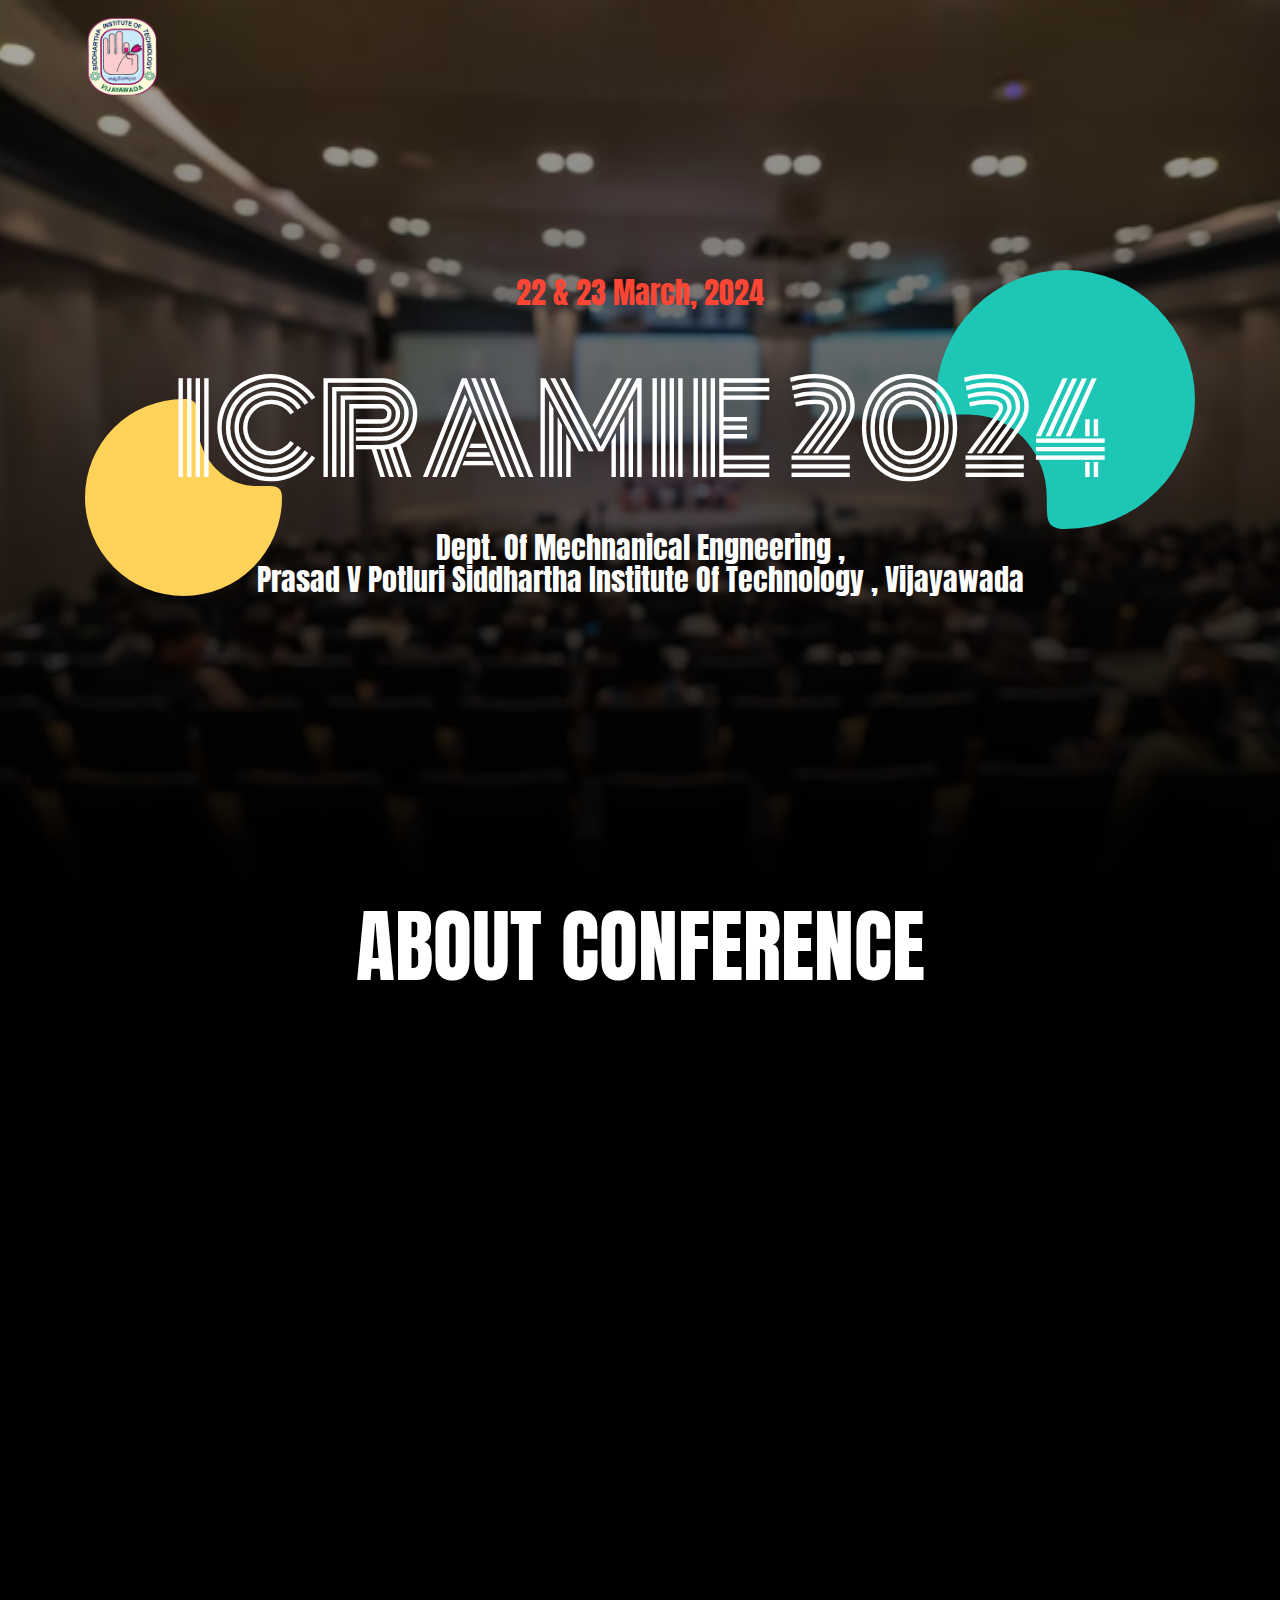
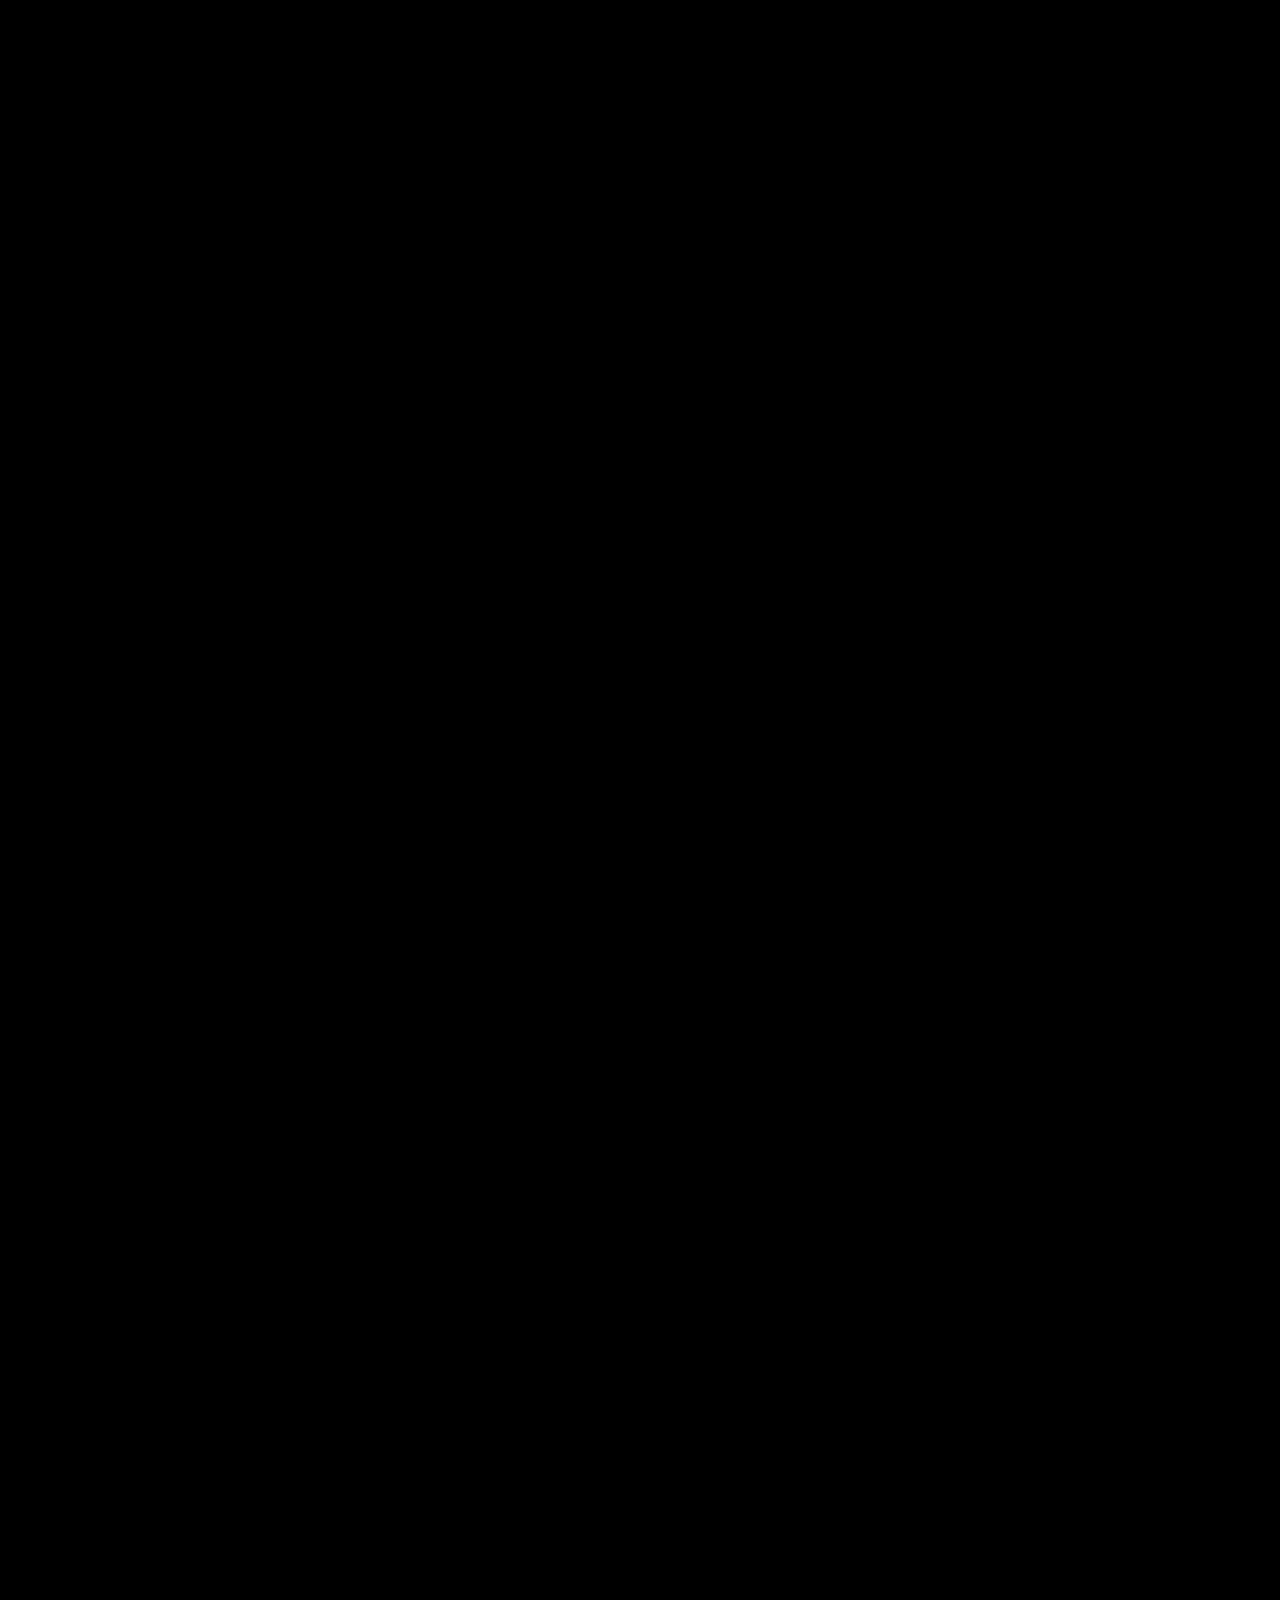
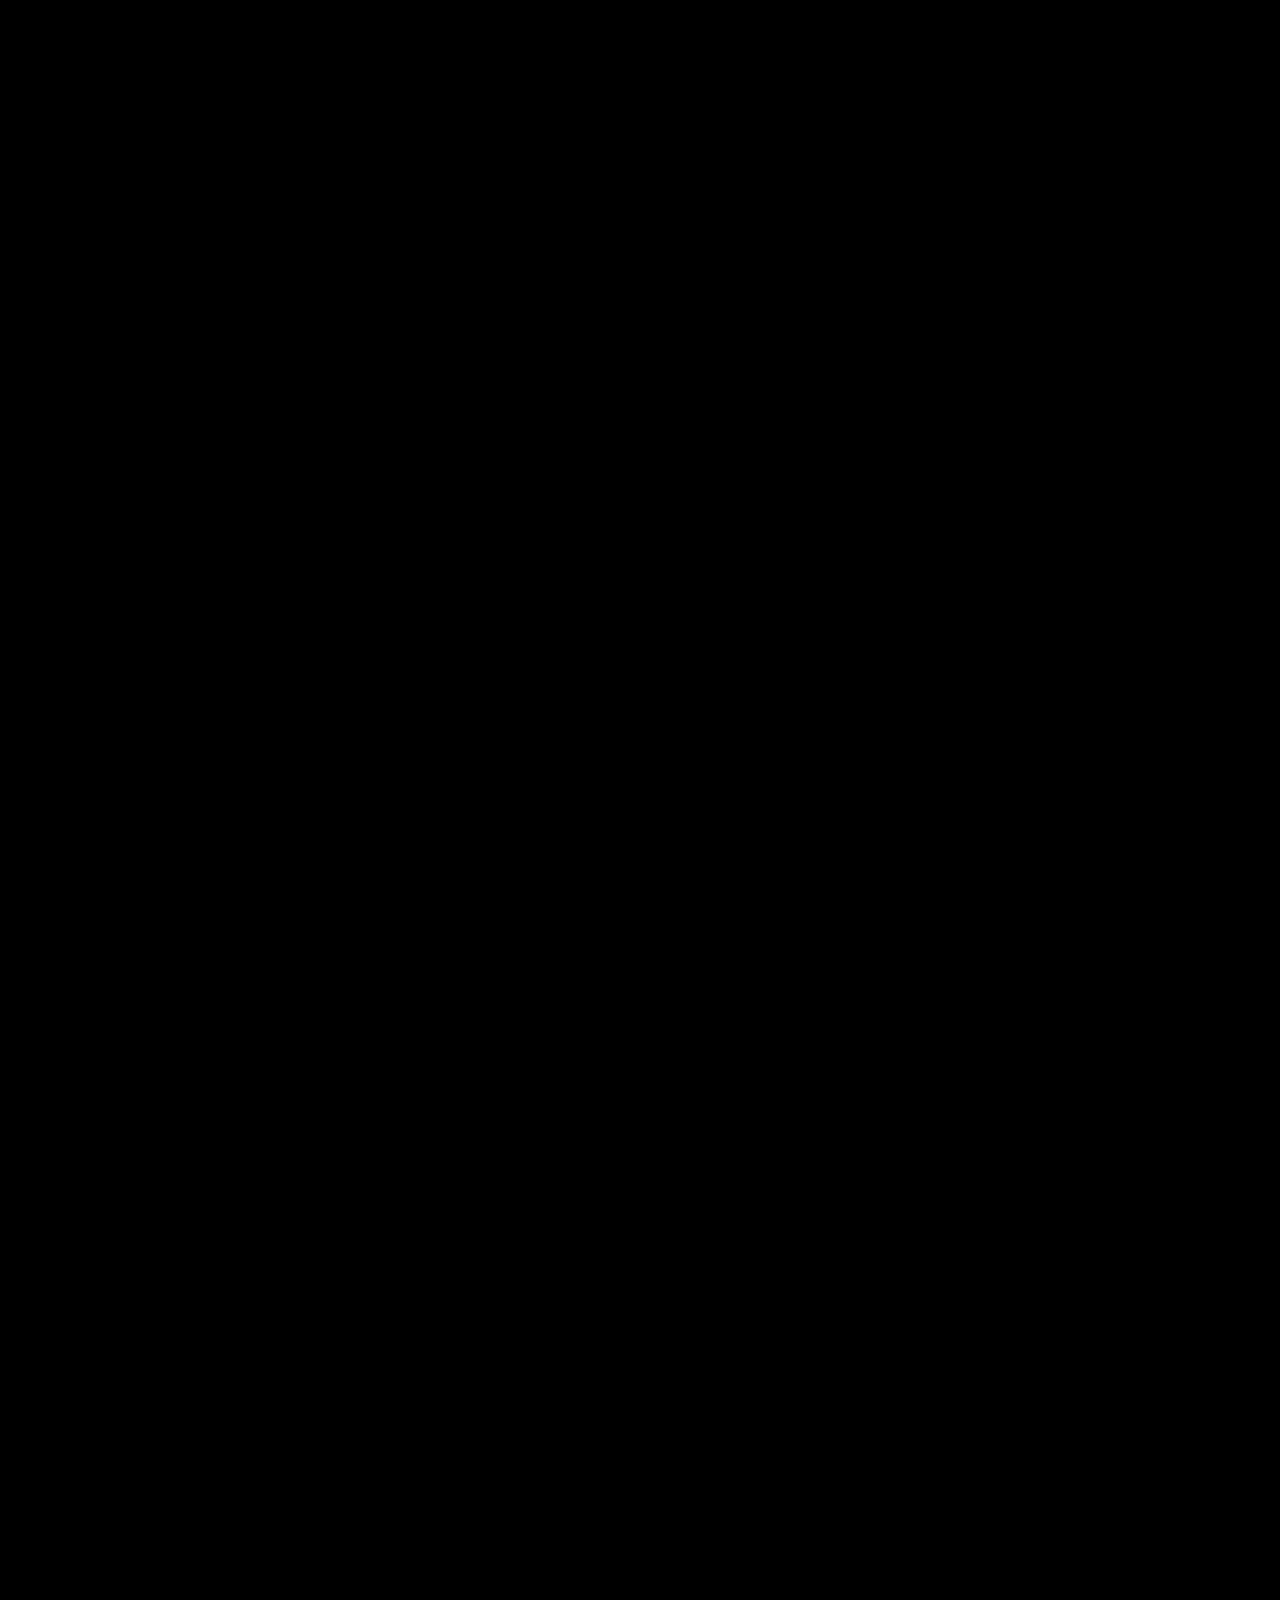
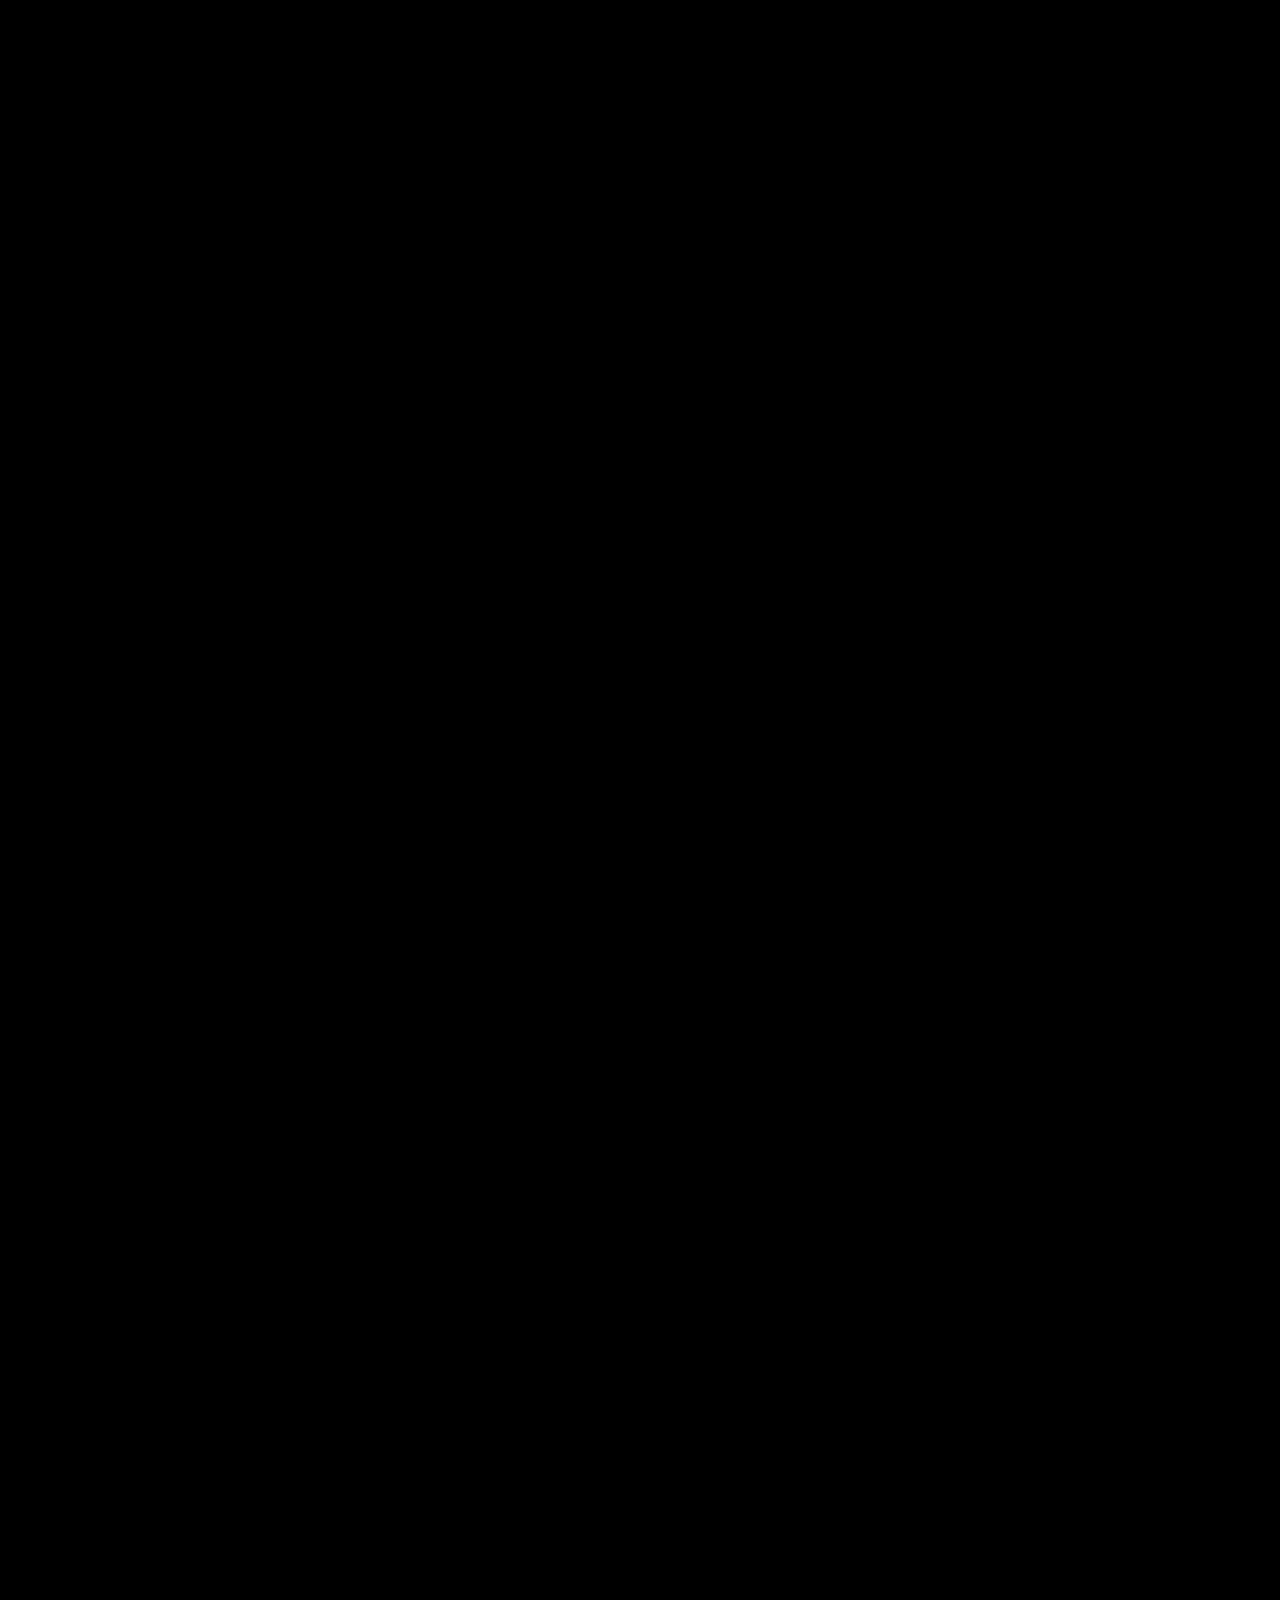
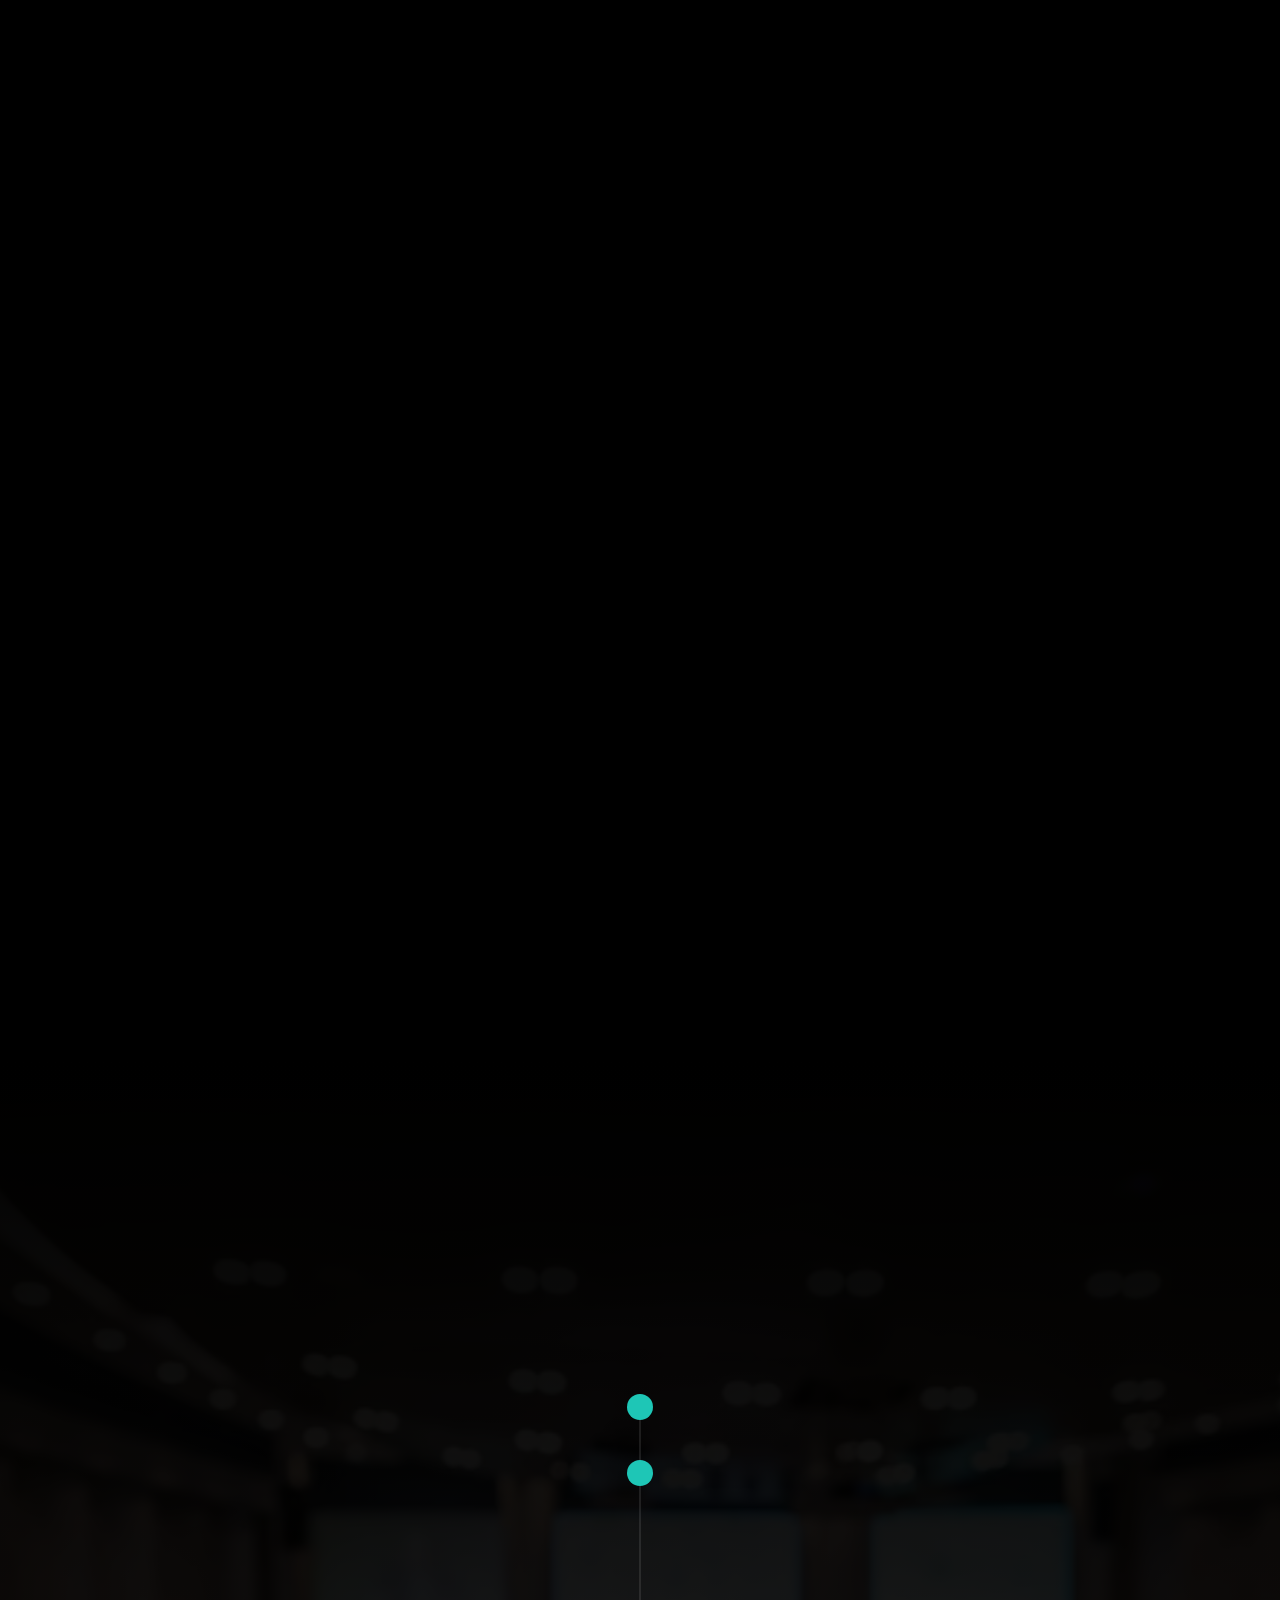
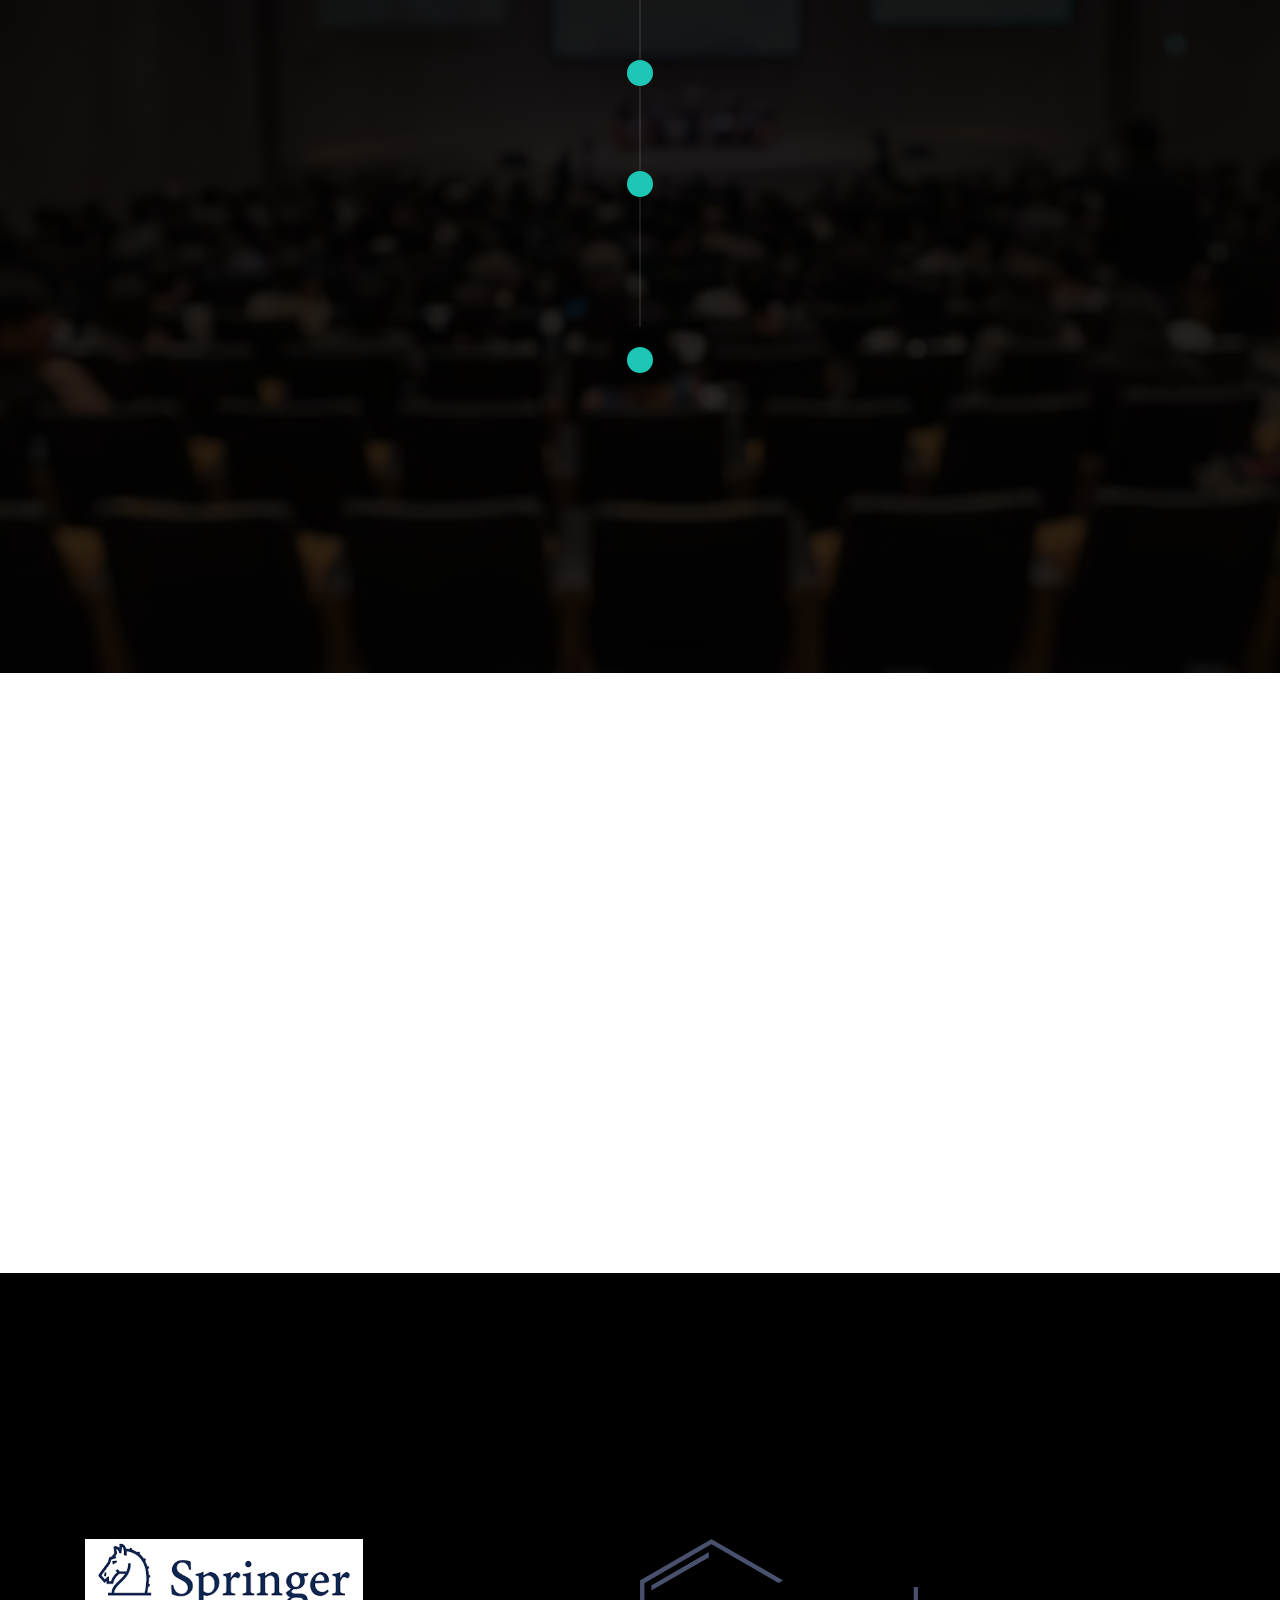
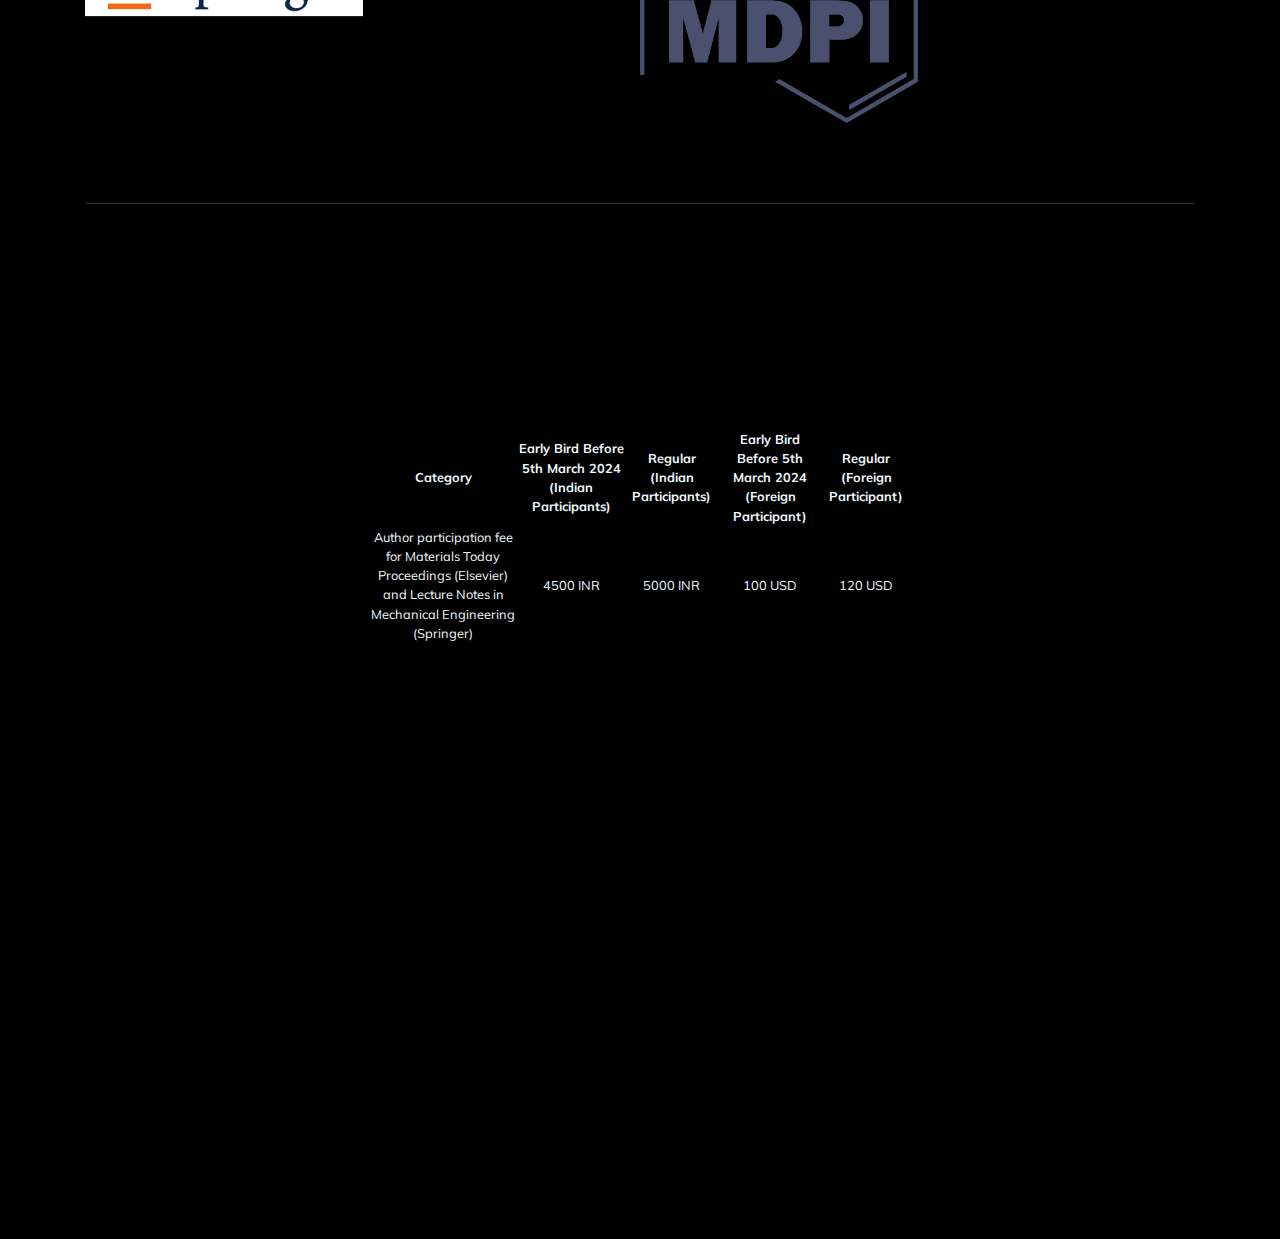
==== index.html @ 66925f03 "Add existing project files to Git" ====
<!doctype html>
<html class="no-js" lang="zxx">

<head>
    <meta charset="utf-8">
    <meta http-equiv="x-ua-compatible" content="ie=edge">
    <title>ICRAMIE - 2024 | PVPSIT</title>
    <meta name="description" content="">
    <meta name="viewport" content="width=device-width, initial-scale=1">

    <!-- <link rel="manifest" href="site.webmanifest"> -->
    <link rel="shortcut icon" type="image/x-icon" href="img/pvp.png">
    <link rel="icon" href="img/pvp.png">
    <!-- Place favicon.ico in the root directory -->

    <!-- CSS here -->
    <link rel="stylesheet" href="css/bootstrap.min.css">
    <link rel="stylesheet" href="css/owl.carousel.min.css">
    <link rel="stylesheet" href="css/magnific-popup.css">
    <link rel="stylesheet" href="css/font-awesome.min.css">
    <link rel="stylesheet" href="css/themify-icons.css">
    <link rel="stylesheet" href="css/gijgo.css">
    <link rel="stylesheet" href="css/nice-select.css">
    <link rel="stylesheet" href="css/animate.css">
    <link rel="stylesheet" href="css/flaticon.css">
    <link rel="stylesheet" href="css/slicknav.css">

    <link rel="stylesheet" href="css/style.css">
    <!-- <link rel="stylesheet" href="css/responsive.css"> -->
</head>

<body>
    <!--[if lte IE 9]>
            <p class="browserupgrade">You are using an <strong>outdated</strong> browser. Please <a href="https://browsehappy.com/">upgrade your browser</a> to improve your experience and security.</p>
        <![endif]-->

    <!-- header-start -->
    <header>
        <div class="header-area ">
            <div id="sticky-header" class="main-header-area">
                <div class="container">
                    <div class="header_bottom_border">
                        <div class="row align-items-center">
                            <div class="col-xl-3 col-lg-3">
                                <div class="logo">
                                    <a href="index.html">
                                        <img src="img/pvp.png" alt="" height="100px">
                                    </a>
                                </div>
                            </div>
                            <div class="col-xl-6 col-lg-6">
                                <div class="main-menu  d-none d-lg-block">
                                    <nav>
                                        <!-- <ul id="navigation">
                                            <li><a href="index.html">home</a></li>
                                            <li><a href=".performar_area">Committee</a></li>

                                            <li><a href="#">pages <i class="ti-angle-down"></i></a>
                                                <ul class="submenu">
                                                    <li><a href="about.html">about</a></li>
                                                    <li><a href="Program.html">Program</a></li>
                                                    <li><a href="Venue.html">Venue</a></li>
                                                    <li><a href="elements.html">elements</a></li>
                                                </ul>
                                            </li>
                                            <li><a href="#">blog <i class="ti-angle-down"></i></a>
                                                <ul class="submenu">
                                                    <li><a href="blog.html">blog</a></li>
                                                    <li><a href="single-blog.html">single-blog</a></li>
                                                </ul>
                                            </li>
                                            <li><a href="contact.html">Contact</a></li>
                                        </ul> -->
                                    </nav>
                                </div>
                            </div>
                            <!-- <div class="col-xl-3 col-lg-3 d-none d-lg-block">
                                <div class="buy_tkt">
                                    <div class="book_btn d-none d-lg-block">
                                        <a href="#" style="border-radius: 20px;">Buy Tickets</a>
                                    </div>
                                </div>
                            </div> -->
                            <div class="col-12">
                                <div class="mobile_menu d-block d-lg-none"></div>
                            </div>
                        </div>
                    </div>

                </div>
            </div>
        </div>
    </header>
    <!-- header-end -->

    <!-- slider_area_start -->
    <div class="slider_area">
        <div class="single_slider  d-flex align-items-center slider_bg_1 overlay">
            <div class="container">
                <div class="row align-items-center justify-content-center">
                    <div class="col-xl-12">
                        <div class="slider_text text-center">
                            <div class="shape_1 wow fadeInUp" data-wow-duration="1s" data-wow-delay=".2s">
                                <img src="img/shape/shape_1.svg" alt="">
                            </div>
                            <div class="shape_2 wow fadeInDown" data-wow-duration="1s" data-wow-delay=".2s">
                                <img src="img/shape/shape_2.svg" alt="">
                            </div>
                            <span class="wow fadeInLeft" data-wow-duration="1s" data-wow-delay=".3s">22 & 23 March,
                                2024</span>
                            <h3 class="wow fadeInLeft" data-wow-duration="1s" data-wow-delay=".4s">ICRAMIE 2024</h3>
                            <p class="wow fadeInLeft" data-wow-duration="1s" data-wow-delay=".5s">Dept. Of Mechnanical Engneering , <br>
                                Prasad V Potluri
                                Siddhartha Institute Of Technology , Vijayawada
                            </p>
                        </div>
                    </div>
                </div>
            </div>
        </div>
    </div>
    <!-- slider_area_end -->
    <div class="about_area black_bg">
        <div class="container">
            <div class="row justify-content-center">
                <div class="col-lg-16"><small>
                        <div class="section_title text-center mb-80">
                            <h3 class="wow fadeInRight" data-wow-duration="1s" data-wow-delay=".3s">ABOUT CONFERENCE
                            </h3>
                            <p class="wow fadeInRight" data-wow-duration="1s" data-wow-delay=".4s"><small>ICRAMIE-2024
                                    is the second International Conference on Recent Advances in Mechanical and
                                    Industrial Engineering. The aim is to provide a platform for academics, researchers,
                                    scientists, practicing engineers, industry experts, research scholars, and students
                                    to explore the latest advancements in the fields of Mechanical and Industrial
                                    Engineering.

                                </small> </p>
                        </div>
                </div>
            </div>
            <div class="row align-items-center">
                <div class="col-lg-7 col-md-6">
                    <div class="about_thumb">
                        <div class="shap_3  wow fadeInLeft" data-wow-duration="1s" data-wow-delay=".4s">
                            <img src="img/shape/shape_3.svg" alt="">
                        </div>
                        <div class="thumb_inner  wow fadeInUp" data-wow-duration="1s" data-wow-delay=".3s">
                            <img src="img/WhatsApp Image 2023-12-03 at 12.28.48.jpeg" alt="">
                        </div>
                    </div>
                    <br><br>
                    <div class="about_thumb">
                        <div class="shap_3  wow fadeInLeft" data-wow-duration="1s" data-wow-delay=".4s">
                            <img src="img/shape/shape_3.svg" alt="">
                        </div>
                        <div class="thumb_inner  wow fadeInUp" data-wow-duration="1s" data-wow-delay=".3s">
                            <img src="img/WhatsApp Image 2023-12-03 at 12.30.10.jpeg" alt="">
                        </div>
                    </div>
                </div>
                <div class="col-lg-5 col-md-6">
                    <div class="about_info pl-68">
                        <h4 class=" wow fadeInLeft" data-wow-duration="1s" data-wow-delay=".5s">Manufacturing and
                            Production Engineering</h4>
                        <p class=" wow fadeInLeft" data-wow-duration="1s" data-wow-delay=".6s"><small>This theme will
                                focus on the latest developments in manufacturing processes, such as additive
                                manufacturing, and production engineering, such as lean manufacturing and Industry 4.0.
                        </p></small>
                        <h4 class=" wow fadeInLeft" data-wow-duration="1s" data-wow-delay=".5s">Machine Design:</h4>
                        <p class=" wow fadeInLeft" data-wow-duration="1s" data-wow-delay=".6s"><small>This theme will
                                cover the design of new machines and mechanisms, as well as the analysis and
                                optimization of existing machines. </p></small>
                        <h4 class=" wow fadeInLeft" data-wow-duration="1s" data-wow-delay=".5s">Fluid/Thermal
                            Engineering:</h4>
                        <p class=" wow fadeInLeft" data-wow-duration="1s" data-wow-delay=".6s"><small>This theme will
                                focus on the latest developments in fluid mechanics, heat transfer, and thermodynamics.
                        </p></small>
                        <h4 class=" wow fadeInLeft" data-wow-duration="1s" data-wow-delay=".5s">Materials Science:</h4>
                        <p class=" wow fadeInLeft" data-wow-duration="1s" data-wow-delay=".6s"><small>This theme will
                                cover the latest developments in materials science, such as nanomaterials and composite
                                materials.</p></small>
                        <h4 class=" wow fadeInLeft" data-wow-duration="1s" data-wow-delay=".5s">Industrial Engineering:
                        </h4>
                        <p class=" wow fadeInLeft" data-wow-duration="1s" data-wow-delay=".6s"><small>This theme will
                                focus on the latest developments in industrial engineering, such as ergonomics and
                                supply chain management.</p></small>
                        <!-- <a href="#" class="boxed-btn3  wow fadeInLeft" data-wow-duration="1s" data-wow-delay=".7s">Buy
                            Tickets</a> -->
                    </div>
                </div>
            </div>
        </div>
    </div>
    <!-- about_area_end  -->

    <!-- performar_area_start  -->
    <div class="performar_area black_bg">
        <div class="container">
            <div class="row">
                <div class="col-lg-12">
                    <div class="section_title mb-80 text-center">
                        <h3 class="wow fadeInRight" data-wow-duration="1s" data-wow-delay=".3s">INTERNATIONAL ADVISORY
                            COMMITTEE </h3>
                    </div>
                </div>
            </div>
            <div class="row justify-content-center">
                <div class="col-lg-8">
                    <div class="row">
                        <div class="col-lg-6 col-md-6">
                            <div class="single_performer wow fadeInUp" data-wow-duration="1s" data-wow-delay=".3s">
                                <div data-tilt class="thumb">
                                    <img src="img/performer/9.jpeg" alt="">
                                </div>
                                <div class="performer_heading">
                                    <h4>Dr. RAMESH T. SUBRAMANIAM</h4>
                                    <span>Senior Professor, Department of Physics, Faculty of Science, Universiti
                                        Malaya,
                                        50603 Kuala Lumpur, Malaysia </span>
                                </div>
                            </div>
                        </div>
                        <div class="col-lg-6 col-md-6">
                            <div class="single_performer wow fadeInUp" data-wow-duration="1s" data-wow-delay=".4s">
                                <div data-tilt class="thumb">
                                    <img src="img/performer/8.jpg" alt="">
                                </div>
                                <div class="performer_heading">
                                    <h4>Dr. ASWANI KUMAR BANDARU</h4>
                                    <span>Marie Skłodowska Curie Fellow,
                                        Bernal Institute, School of Engineering,
                                        University of Limerick,
                                        Ireland</span>
                                </div>
                            </div>
                        </div>
                        <div class="col-lg-4 col-md-4">
                            <div class="single_performer wow fadeInUp" data-wow-duration="1s" data-wow-delay=".5s">
                                <!-- <div data-tilt class="thumb">
                                    <img src="img/performer/3.png" alt="">
                                </div> -->
                                <div class="performer_heading">
                                    <h4>Dr. Christina Georgontoupolou</h4>
                                    <span>Faculty of Mechanical Engineering, EDICT, Bahrain Polytechnic,
                                        PO Box 33349, Isa Town
                                        Kingdom of Bahrain
                                        </span>
                                </div>
                            </div>
                        </div>
                        <div class="col-lg-4 col-md-4">
                            <div class="single_performer wow fadeInUp" data-wow-duration="1s" data-wow-delay=".6s">
                                <!-- <div data-tilt class="thumb">
                                    <img src="img/performer/4.png" alt="">
                                </div> -->
                                <div class="performer_heading">
                                    <h4>Dr.Ahmed Abdelrhman</h4>
                                    <span>Faculty of Mechanical Engineering, EDICT, Bahrain Polytechnic,
                                        PO Box 33349, Isa Town
                                        Kingdom of Bahrain
                                        </span>
                                </div>
                            </div>
                        </div>
                        <div class="col-lg-4 col-md-4">
                            <div class="single_performer wow fadeInUp" data-wow-duration="1s" data-wow-delay=".6s">
                                <!-- <div data-tilt class="thumb">
                                    <img src="img/performer/4.png" alt="">
                                </div> -->
                                <div class="performer_heading">
                                    <h4>Dr. Dimitrios Mathioulakis</h4>
                                    <span>Faculty of Mechanical Engineering, EDICT, Bahrain Polytechnic,
                                        PO Box 33349, Isa Town
                                        Kingdom of Bahrain
                                        </span>
                                </div>
                            </div>
                        </div>
                        <div class="col-lg-4 col-md-4">
                            <div class="single_performer wow fadeInUp" data-wow-duration="1s" data-wow-delay=".6s">
                                <!-- <div data-tilt class="thumb">
                                    <img src="img/performer/4.png" alt="">
                                </div> -->
                                <div class="performer_heading">
                                    <h4>Dr. Wajid Khan</h4>
                                    <span>Faculty of Mechanical Engineering, EDICT, Bahrain Polytechnic,
                                        PO Box 33349, Isa Town
                                        </span>
                                </div>
                            </div>
                        </div>
                        <div class="col-lg-4 col-md-4">
                            <div class="single_performer wow fadeInUp" data-wow-duration="1s" data-wow-delay=".6s">
                                <!-- <div data-tilt class="thumb">
                                    <img src="img/performer/4.png" alt="">
                                </div> -->
                                <div class="performer_heading">
                                    <h4>Dr.Subramanian Chitambaram</h4>
                                    <span>Faculty of Mechanical Engineering,
                                        School of Engineering,
                                        EDICT, Bahrain Polytechnic
                                        Kingdom of Bahrain
                                       </span>
                                </div>
                            </div>
                        </div>
                        <div class="col-lg-4 col-md-4">
                            <div class="single_performer wow fadeInUp" data-wow-duration="1s" data-wow-delay=".6s">
                                <!-- <div data-tilt class="thumb">
                                    <img src="img/performer/4.png" alt="">
                                </div> -->
                                <div class="performer_heading">
                                    <h4>Dr. Lakshmi Narayana Gollapudi</h4>
                                    <span>Faculty of Mechanical Engineering,
                                        School of Engineering,
                                        EDICT, Bahrain Polytechnic
                                        Kingdom of Bahrain
                                        </span>
                                </div>
                            </div>
                        </div>
                        <div class="col-lg-12">
                            <div class="section_title mb-80 text-center">
                                <h3 class="wow fadeInRight" data-wow-duration="1s" data-wow-delay=".3s">NATIONAL
                                    ADVISORY COMMITTEE </h3>
                            </div>
                        </div>
                        <div class="col-lg-4 col-md-4">
                            <div class="single_performer wow fadeInUp" data-wow-duration="1s" data-wow-delay=".6s">
                                <div data-tilt class="thumb">
                                    <img src="img/performer/6.jpg" alt="">
                                </div>
                                <div class="performer_heading">
                                    <h4>Dr. V.RAJ KUMAR</h4>
                                    <span>Scientist
                                        Defence Research and Development Lab
                                        DRDO, Ministry of Defence
                                        Govt.of India/span>
                                </div>
                            </div>
                        </div>
                        <div class="col-lg-4 col-md-4">
                            <div class="single_performer wow fadeInUp" data-wow-duration="1s" data-wow-delay=".6s">
                                <div data-tilt class="thumb">
                                    <img src="img/performer/7.jpg" alt="">
                                </div>
                                <div class="performer_heading">
                                    <h4>Dr. VENU GOPAL. A</h4>
                                    <span>Professor (HAG)
                                        Department of Mechanical Engineering
                                        National Institute of Technology, Warangal</span>
                                </div>
                            </div>
                        </div>
                        <div class="col-lg-4 col-md-4">
                            <div class="single_performer wow fadeInUp" data-wow-duration="1s" data-wow-delay=".6s">
                                <div data-tilt class="thumb">
                                    <img src="img/performer/3.jpg" alt="">
                                </div>
                                <div class="performer_heading">
                                    <h4>Dr. PUTTI SRINIVASA RAO</h4>
                                    <span>Professor, Mechanical Engineering Department, Andhra university Andhra
                                        University Andhra University</span>
                                </div>
                            </div>
                        </div>
                        <div class="col-lg-4 col-md-4">
                            <div class="single_performer wow fadeInUp" data-wow-duration="1s" data-wow-delay=".6s">
                                <div data-tilt class="thumb">
                                    <img src="img/performer/2.jpg" alt="">
                                </div>
                                <div class="performer_heading">
                                    <h4>Dr. V.PANDU RANGA</h4>
                                    <span>Professor
                                        School Of Mechanical Sciences,
                                        Iit Bhubaneswar</span>
                                </div>
                            </div>
                        </div>
                        <div class="col-lg-4 col-md-4">
                            <div class="single_performer wow fadeInUp" data-wow-duration="1s" data-wow-delay=".6s">
                                <div data-tilt class="thumb">
                                    <img src="img/performer/1.jpg" alt="">
                                </div>
                                <div class="performer_heading">
                                    <h4>Dr. GUJJALA RAGHAVENDRA</h4>
                                    <span>Assistant Professor
                                        National Institute of Technology, Warangal</span>
                                </div>
                            </div>
                        </div>
                        <div class="col-lg-4 col-md-4">
                            <div class="single_performer wow fadeInUp" data-wow-duration="1s" data-wow-delay=".6s">
                                <div data-tilt class="thumb">
                                    <img src="img/performer/4.jpg" alt="">
                                </div>
                                <div class="performer_heading">
                                    <h4>Dr.G.Raja Vamsi</h4>
                                    <span>Deputy General Manager,
                                        R&D, Jyoti Ltd.
                                        </span>
                                </div>
                            </div>
                        </div>
                        <div class="col-lg-4 col-md-4">
                            <div class="single_performer wow fadeInUp" data-wow-duration="1s" data-wow-delay=".6s">
                                <div data-tilt class="thumb">
                                    <img src="img/performer/5.jpg" alt="">
                                </div>
                                <div class="performer_heading">
                                    <h4>Dr. Santhosh Gosh</h4>
                                    <span>Deputy General Manager,
                                        Kirloskar Brothers Limited,
                                        </span>
                                </div>
                            </div>
                        </div>
                    </div>
                </div>
            </div>
        </div>
    </div>
    <!-- performar_area_end  -->
    <div class="performar_area black_bg">
        <div class="container">
            <div class="row">
                <div class="col-lg-12">
                    <div class="section_title mb-80 text-center">
                        <h3 class="wow fadeInRight" data-wow-duration="1s" data-wow-delay=".3s">ORGANIZING COMMITTEE
                        </h3>
                        <br>
                        <div>
                            <h4 class="wow fadeInRight" data-wow-duration="1s" data-wow-delay=".3s ">Chief Patron(s)
                            </h4>
                            <ul class="wow fadeInRight" data-wow-duration="1s" data-wow-delay=".3s"
                                style="color: aliceblue;font-size:large">
                                <li>Sri Ch. Nageswara Rao, President, SAGTE</li>
                                <li>Sri. P. Lakshmana Rao, Secretary, SAGTE</li>
                                <li>Sri. S. Venkateswara Rao, Treasurer, SAGTE</li>
                                <li>Sc V. Nagabhushana Rao, Convenor, PVPSIT</li>
                                <li>Patron: Dr. K Sivaji Babu, Principal, PVPSIT</li>
                                <li>Convenor: Dr.B.Raghu Kumar, Prof. & HOD, Dept. of ME</li>
                                <li>Co-Convenors: Dr. P.Phani Prasanthi, Asso. Professor, Dept. of ME</li>
                                <li>Co-Convenors: Dr. P.Ravi Prakash Babu, Asso. Professor, Dept. of ME</li>
                            </ul>
                        </div>
                        <br>
                        <div>
                            <h4 class="wow fadeInRight" data-wow-duration="1s" data-wow-delay=".3s">Technical Committee
                            </h4>
                            <ul class="wow fadeInRight" data-wow-duration="1s" data-wow-delay=".3s"
                                style="color: aliceblue; ">
                                <li>Dr. B. Raghu Kumar</li>
                                <li>Dr. M.S.R. Niranjan Kumar</li>
                                <li>Dr. K. Srividya</li>
                                <li>Mr. U. Koteswara Rao</li>
                                <li>Dr. M. Naga Swapna Sri</li>
                                <li>Dr. Abdul Kalam</li>
                                <li>Dr. P. Anusha</li>
                                <li>Dr. Ch. Kishore Reddy</li>
                                <li>Dr. K.I.V. Vandana</li>
                                <li>Mr. T. Sri Nag</li>
                                <li>Mr. N. Raghuram</li>
                            </ul>
                        </div>
                        <br>
                        <div>
                            <h4 class="wow fadeInRight" data-wow-duration="1s" data-wow-delay=".3s">Organizing Committee
                            </h4>
                            <ul class="wow fadeInRight" data-wow-duration="1s" data-wow-delay=".3s"
                                style="color: aliceblue; ">
                                <li>Ms. E. Kavitha</li>
                                <li>Mr. G. Bala Krishna</li>
                                <li>Dr. M. Rajya Lakshmi</li>
                                <li>Mr. K. Venkata Rao</li>
                                <li>Mr. Ch. Lakshmikanth</li>
                                <li>Mr. P. Mastan Rao</li>
                                <li>Mr. Ch. Mohan Sumanth</li>
                                <li>Mr. P. Gopala Krishnaiah</li>
                                <li>Ms. Ch. Vidya</li>
                                <li>Dr. M. Somaiah Chowdary</li>
                                <li>Ms. M. Radha Devi</li>
                                <li>Mr. T. J. Prasanna Kumar</li>
                                <li>Mr. J. Surendra</li>
                                <li>Ms. V. Sravani</li>
                                <li>Mr. I. Manoj Kumar</li>
                            </ul>
                        </div>

                    </div>
                </div>
            </div>

        </div>
    </div>
    <!-- about_area_start  -->
    

    <div class="program_details_area detials_bg_1 overlay2">
        <div class="container">
            <div class="row">
                <div class="col-lg-12">
                    <div class="section_title text-center mb-80  wow fadeInRight" data-wow-duration="1s"
                        data-wow-delay=".3s">
                        <h3>IMPORTANT DATES
                        </h3>
                    </div>
                </div>
            </div>
            <div class="row justify-content-center">
                <!-- <ul class="wow fadeInRight" data-wow-duration="1s" data-wow-delay=".3s"
                            style="color: aliceblue; ">
                            <li><strong>Last Date for Submission of Abstract:</strong> 1st December, 2024</li>
                            <li><strong>Abstract Acceptance Notification:</strong> Within 7 days of abstract submission
                            </li>
                            <li><strong>Last Date of Submission of Full-Length Manuscript:</strong> 31st January, 2024
                            </li>
                            <li><strong>Manuscript Acceptance Notification:</strong> 15th February, 2024</li>
                            <li><strong>Conference Dates:</strong> 22-23 March 2024 (Friday and Saturday)</li>
                        </ul> -->
                <div class="col-lg-8">
                    <div class="program_detail_wrap">
                        
                        <div class="single_propram">
                            <div class="inner_wrap">
                                <div class="circle_img"></div>
                                <div class="porgram_top">
                                    <span class=" wow fadeInLeft" data-wow-duration="1s" data-wow-delay=".3s">LAST DATE
                                        FOR SUBMISSION OF ABSTRACT</span>
                                    <h4 class=" wow fadeInUp" data-wow-duration="1s" data-wow-delay=".4s">20 December,
                                        2023
                                    </h4>
                                </div>
                                <!-- <div class="thumb wow fadeInUp" data-wow-duration="1s" data-wow-delay=".5s">
                                            <img src="img/program_details/1.png" alt="">
                                        </div>
                                        <h4 class="wow fadeInUp" data-wow-duration="1s" data-wow-delay=".6s">Mr.
                                            Zosoldos</h4> -->
                            </div>
                        </div>
                        <div class="single_propram">
                            <div class="inner_wrap">
                                <div class="circle_img"></div>
                                <div class="porgram_top">
                                    <span class=" wow fadeInLeft" data-wow-duration="1s" data-wow-delay=".3s">ABSTRACT
                                        ACCEPTANCE NOTIFICATION</span>
                                    <h4 class=" wow fadeInUp" data-wow-duration="1s" data-wow-delay=".4s">within 7 days of abstract submission

                                    </h4>
                                </div>
                                <!-- <div class="thumb wow fadeInUp" data-wow-duration="1s" data-wow-delay=".5s">
                                            <img src="img/program_details/1.png" alt="">
                                        </div>
                                        <h4 class="wow fadeInUp" data-wow-duration="1s" data-wow-delay=".6s">Mr.
                                            Zosoldos</h4> -->
                            </div>
                        </div>
                        <div class="single_propram">
                            <div class="inner_wrap">
                                <div class="circle_img"></div>
                                <div class="porgram_top">
                                    <span class=" wow fadeInLeft" data-wow-duration="1s" data-wow-delay=".3s">LAST DATE OF SUBMISSION OF FULL LENGTH MANUSCRIPT</span>
                                    <h4 class=" wow fadeInUp" data-wow-duration="1s" data-wow-delay=".4s">31st  January, 2024

                                    </h4>
                                </div>
                                <!-- <div class="thumb wow fadeInUp" data-wow-duration="1s" data-wow-delay=".5s">
                                            <img src="img/program_details/1.png" alt="">
                                        </div>
                                        <h4 class="wow fadeInUp" data-wow-duration="1s" data-wow-delay=".6s">Mr.
                                            Zosoldos</h4> -->
                            </div>
                        </div>
                        <div class="single_propram">
                            <div class="inner_wrap">
                                <div class="circle_img"></div>
                                <div class="porgram_top">
                                    <span class=" wow fadeInLeft" data-wow-duration="1s" data-wow-delay=".3s">MANUSCRIPT ACCEPTANCE NOTIFICATION</span>
                                    <h4 class=" wow fadeInUp" data-wow-duration="1s" data-wow-delay=".4s">15th  Feb, 2024


                                    </h4>
                                </div>
                                <!-- <div class="thumb wow fadeInUp" data-wow-duration="1s" data-wow-delay=".5s">
                                            <img src="img/program_details/1.png" alt="">
                                        </div>
                                        <h4 class="wow fadeInUp" data-wow-duration="1s" data-wow-delay=".6s">Mr.
                                            Zosoldos</h4> -->
                            </div>
                        </div>
                        <div class="single_propram">
                            <div class="inner_wrap">
                                <div class="circle_img"></div>
                                <div class="porgram_top">
                                    <span class=" wow fadeInLeft" data-wow-duration="1s" data-wow-delay=".3s">CONFERENCE DATES	22-23, March 2024</span>
                                    <h4 class=" wow fadeInUp" data-wow-duration="1s" data-wow-delay=".4s"> (Friday and Saturday)


                                    </h4>
                                </div>
                                <!-- <div class="thumb wow fadeInUp" data-wow-duration="1s" data-wow-delay=".5s">
                                            <img src="img/program_details/1.png" alt="">
                                        </div>
                                        <h4 class="wow fadeInUp" data-wow-duration="1s" data-wow-delay=".6s">Mr.
                                            Zosoldos</h4> -->
                            </div>
                        </div>
                        <!-- <div class="single_propram">
                            <div class="inner_wrap">
                                <div class="circle_img"></div>
                                <div class="porgram_top">
                                    <span class="wow fadeInRight" data-wow-duration="1s"
                                        data-wow-delay=".3s">3.00-4.00pm</span>
                                    <h4 class="wow fadeInRight" data-wow-duration="1s" data-wow-delay=".4s">12
                                        Feb 2020</h4>
                                </div>
                                <div class="thumb wow fadeInRight" data-wow-duration="1s" data-wow-delay=".5s">
                                    <img src="img/program_details/2.png" alt="">
                                </div>
                                <h4 class="wow fadeInRight" data-wow-duration="1s" data-wow-delay=".6s">Mr.
                                    Zosoldos</h4>
                            </div>
                        </div>
                        <div class="single_propram">
                            <div class="inner_wrap">
                                <div class="circle_img"></div>
                                <div class="porgram_top">
                                    <span class=" wow fadeInLeft" data-wow-duration="1s"
                                        data-wow-delay=".3s">3.00-4.00pm</span>
                                    <h4 class=" wow fadeInUp" data-wow-duration="1s" data-wow-delay=".4s">12 Feb
                                        2020</h4>
                                </div>
                                <div class="thumb  wow fadeInUp" data-wow-duration="1s" data-wow-delay=".5s">
                                    <img src="img/program_details/3.png" alt="">
                                </div>
                                <h4 class=" wow fadeInUp" data-wow-duration="1s" data-wow-delay=".6s">Mr.
                                    Zosoldos</h4>
                            </div>
                        </div>
                        <div class="single_propram">
                            <div class="inner_wrap">
                                <div class="circle_img"></div>
                                <div class="porgram_top">
                                    <span class="wow fadeInRight" data-wow-duration="1s"
                                        data-wow-delay=".3s">3.00-4.00pm</span>
                                    <h4 class="wow fadeInRight" data-wow-duration="1s" data-wow-delay=".4s">12
                                        Feb 2020</h4>
                                </div>
                                <div class="thumb wow fadeInRight" data-wow-duration="1s" data-wow-delay=".5s">
                                    <img src="img/program_details/4.png" alt="">
                                </div>
                                <h4 class="wow fadeInRight" data-wow-duration="1s" data-wow-delay=".6s">Mr.
                                    Zosoldos</h4>
                            </div>
                        </div> -->
                    </div>
                </div>
            </div>
        </div>
    </div>

    <!-- map_area_start  -->
    <div class="map_area">
        <div style="overflow:hidden;resize:none;max-width:100%;width:1700px;height:600px;"><div id="google-maps-canvas" style="height:100%; width:100%;max-width:100%;"><iframe style="height:100%;width:100%;border:0;" frameborder="0" src="https://www.google.com/maps/embed/v1/place?q=Prasad+V.+Potluri+Siddhartha+Institute+Of+Technology,+Chalasani+Nagar,+Kanuru,+Vijayawada,+Andhra+Pradesh,+India&key=AIzaSyBFw0Qbyq9zTFTd-tUY6dZWTgaQzuU17R8"></iframe></div><a class="googlecoder" rel="nofollow" href="https://www.bootstrapskins.com/themes" id="grab-map-authorization">premium bootstrap themes</a><style>#google-maps-canvas img{max-height:none;max-width:none!important;background:none!important;}</style></div>
        <div class="location_information black_bg wow fadeInUp" data-wow-duration="1s" data-wow-delay=".3s">
            <h3>ICRAMIE 2024</h3>
            <div class="info_wrap">
                <div class="single_info">
                    <span>Venue:</span>
                    <p>Auditorium, Prasad V Potluri Siddhartha Institute Of Technology , Vijayawada</p>
                </div>
                <div class="single_info">
                    <span>Phone:</span>
                    <p>Soon</p>
                </div>
                <div class="single_info">
                    <span>Email:</span>
                    <p>soon</p>
                </div>
            </div>
        </div>
    </div>
    <!-- map_area_end  -->

    <!-- brand_area_start  -->
    <div class="brand_area black_bg">
        <div class="container">
            <div class="row">
                <div class="col-lg-12">
                    <div class="section_title text-center mb-80">
                        <h4 class="wow fadeInRight" data-wow-duration="1s" data-wow-delay=".3s">PUBLICATIONS IN PROCESS
                        </h4>
                    </div>
                </div>
            </div>
            <div class="row">
                <div class="col-lg-12">
                    <div class="brand_wrap">
                        <div class="brand_active owl-carousel">
                            <div class="single_brand text-center">
                                <img src="img/brand/1.png" alt="" >
                            </div>
                            <br>
                            <div class="single_brand text-center">
                                <img src="img/brand/2.png" alt="">
                            </div>
                            <br>
                            <!-- <div class="single_brand text-center">
                                <img src="img/brand/3.png" alt="">
                            </div>
                            <div class="single_brand text-center">
                                <img src="img/brand/4.png" alt="">
                            </div>
                            <div class="single_brand text-center">
                                <img src="img/brand/5.png" alt="">
                            </div>
                            <div class="single_brand text-center">
                                <img src="img/brand/1.png" alt="">
                            </div>
                            <div class="single_brand text-center">
                                <img src="img/brand/2.png" alt="">
                            </div> -->
                        </div>
                    </div>
                </div>
            </div>
        </div>
    </div>
    
    <!-- brand_area_end  -->
    <!-- footer_start  -->
    <footer class="footer">
        <div class="footer_top">
            <div class="container">
                <div class="row justify-content-center">
                    <div class="col-lg-6 col-md-8">
                        <div class="footer_widget">
                            <div class="section_title text-center mb-80">
                                <h4 class="wow fadeInRight" data-wow-duration="1s" data-wow-delay=".3s">REGESTRATION FEES
                                </h4>
                                
                                <p class="wow fadeInRight" data-wow-duration="1s" data-wow-delay=".4s">
                                    <table style="color: aliceblue; font-size:">
                                    <thead>
                                        <tr>
                                            <th>Category</th>
                                            <th>Early Bird Before 5th March 2024 (Indian Participants)</th>
                                            <th>Regular (Indian Participants)</th>
                                            <th>Early Bird Before 5th March 2024 (Foreign Participant)</th>
                                            <th>Regular (Foreign Participant)</th>
                                        </tr>
                                    </thead>
                                    <tbody>
                                        <tr>
                                            <td>Author participation fee for Materials Today Proceedings (Elsevier) and Lecture Notes in Mechanical Engineering (Springer)</td>
                                            <td>4500 INR</td>
                                            <td>5000 INR</td>
                                            <td>100 USD</td>
                                            <td>120 USD</td>
                                        </tr>
                                    </tbody>
                                </table>
                                </p>
                            </div>
                            <div class="address_details text-center">
                                <h4 class="wow fadeInUp" data-wow-duration="1s" data-wow-delay=".3s">22 & 23 March 2024</h4>
                                <h3 class="wow fadeInUp" data-wow-duration="1s" data-wow-delay=".4s">Prasad V Potluri Siddhartha Institute Of Technology , Vijayawada , Andhrapradesh PIN:520007</h3>
                                <p class="wow fadeInUp" data-wow-duration="1s" data-wow-delay=".5s">The event
                                    regularly attracts a diverse range of attendees from around the world.</p>
                                <!-- <a href="#" class="boxed-btn3 wow fadeInUp" data-wow-duration="1s"
                                    data-wow-delay=".6s" style="border-radius: 20px;">Buy Tickets</a> -->
                            </div>
                        </div>
                    </div>
                </div>
            </div>
        </div>
        <div class="copy-right_text">
            <div class="container">
                <div class="row">
                    <div class="col-xl-12">
                        <p class="copy_right text-center wow fadeInDown" data-wow-duration="1s" data-wow-delay=".5s">
                            <!-- Link back to Colorlib can't be removed. Template is licensed under CC BY 3.0. -->
                            Copyright &copy;
                            <script>document.write(new Date().getFullYear());</script> All rights reserved |
                            This template is made with <i class="fa fa-heart-o" aria-hidden="true"></i> by Team ICRAMIE-2024.
                            Handled By <a href="https://www.linkedin.com/in/sampathi-sidharth/">Sampathi Rao Sidharth</a> 
                            <!-- Link back to Colorlib can't be removed. Template is licensed under CC BY 3.0. -->
                        </p>
                    </div>
                </div>
            </div>
        </div>
    </footer>
    <!-- footer_end  -->

    <!-- JS here -->
    <script src="js/vendor/modernizr-3.5.0.min.js"></script>
    <script src="js/vendor/jquery-1.12.4.min.js"></script>
    <script src="js/popper.min.js"></script>
    <script src="js/bootstrap.min.js"></script>
    <script src="js/owl.carousel.min.js"></script>
    <script src="js/isotope.pkgd.min.js"></script>
    <script src="js/ajax-form.js"></script>
    <script src="js/waypoints.min.js"></script>
    <script src="js/jquery.counterup.min.js"></script>
    <script src="js/imagesloaded.pkgd.min.js"></script>
    <script src="js/scrollIt.js"></script>
    <script src="js/jquery.scrollUp.min.js"></script>
    <script src="js/wow.min.js"></script>
    <script src="js/gijgo.min.js"></script>
    <script src="js/nice-select.min.js"></script>
    <script src="js/jquery.slicknav.min.js"></script>
    <script src="js/jquery.magnific-popup.min.js"></script>
    <script src="js/tilt.jquery.js"></script>
    <script src="js/plugins.js"></script>



    <!--contact js-->
    <script src="js/contact.js"></script>
    <script src="js/jquery.ajaxchimp.min.js"></script>
    <script src="js/jquery.form.js"></script>
    <script src="js/jquery.validate.min.js"></script>
    <script src="js/mail-script.js"></script>


    <script src="js/main.js"></script>
</body>

</html>
---- css/themify-icons.css ----
@font-face {
	font-family: 'themify';
	src:url('../fonts/themify.eot?-fvbane');
	src:url('../fonts/themify.eot?#iefix-fvbane') format('embedded-opentype'),
		url('../fonts/themify.woff?-fvbane') format('woff'),
		url('../fonts/themify.ttf?-fvbane') format('truetype'),
		url('../fonts/themify.svg?-fvbane#themify') format('svg');
	font-weight: normal;
	font-style: normal;
}

[class^="ti-"], [class*=" ti-"] {
	font-family: 'themify';
	/* speak: none; */
	font-style: normal;
	font-weight: normal;
	font-variant: normal;
	text-transform: none;
	line-height: 1;

	/* Better Font Rendering =========== */
	-webkit-font-smoothing: antialiased;
	-moz-osx-font-smoothing: grayscale;
}

.ti-wand:before {
	content: "\e600";
}
.ti-volume:before {
	content: "\e601";
}
.ti-user:before {
	content: "\e602";
}
.ti-unlock:before {
	content: "\e603";
}
.ti-unlink:before {
	content: "\e604";
}
.ti-trash:before {
	content: "\e605";
}
.ti-thought:before {
	content: "\e606";
}
.ti-target:before {
	content: "\e607";
}
.ti-tag:before {
	content: "\e608";
}
.ti-tablet:before {
	content: "\e609";
}
.ti-star:before {
	content: "\e60a";
}
.ti-spray:before {
	content: "\e60b";
}
.ti-signal:before {
	content: "\e60c";
}
.ti-shopping-cart:before {
	content: "\e60d";
}
.ti-shopping-cart-full:before {
	content: "\e60e";
}
.ti-settings:before {
	content: "\e60f";
}
.ti-search:before {
	content: "\e610";
}
.ti-zoom-in:before {
	content: "\e611";
}
.ti-zoom-out:before {
	content: "\e612";
}
.ti-cut:before {
	content: "\e613";
}
.ti-ruler:before {
	content: "\e614";
}
.ti-ruler-pencil:before {
	content: "\e615";
}
.ti-ruler-alt:before {
	content: "\e616";
}
.ti-bookmark:before {
	content: "\e617";
}
.ti-bookmark-alt:before {
	content: "\e618";
}
.ti-reload:before {
	content: "\e619";
}
.ti-plus:before {
	content: "\e61a";
}
.ti-pin:before {
	content: "\e61b";
}
.ti-pencil:before {
	content: "\e61c";
}
.ti-pencil-alt:before {
	content: "\e61d";
}
.ti-paint-roller:before {
	content: "\e61e";
}
.ti-paint-bucket:before {
	content: "\e61f";
}
.ti-na:before {
	content: "\e620";
}
.ti-mobile:before {
	content: "\e621";
}
.ti-minus:before {
	content: "\e622";
}
.ti-medall:before {
	content: "\e623";
}
.ti-medall-alt:before {
	content: "\e624";
}
.ti-marker:before {
	content: "\e625";
}
.ti-marker-alt:before {
	content: "\e626";
}
.ti-arrow-up:before {
	content: "\e627";
}
.ti-arrow-right:before {
	content: "\e628";
}
.ti-arrow-left:before {
	content: "\e629";
}
.ti-arrow-down:before {
	content: "\e62a";
}
.ti-lock:before {
	content: "\e62b";
}
.ti-location-arrow:before {
	content: "\e62c";
}
.ti-link:before {
	content: "\e62d";
}
.ti-layout:before {
	content: "\e62e";
}
.ti-layers:before {
	content: "\e62f";
}
.ti-layers-alt:before {
	content: "\e630";
}
.ti-key:before {
	content: "\e631";
}
.ti-import:before {
	content: "\e632";
}
.ti-image:before {
	content: "\e633";
}
.ti-heart:before {
	content: "\e634";
}
.ti-heart-broken:before {
	content: "\e635";
}
.ti-hand-stop:before {
	content: "\e636";
}
.ti-hand-open:before {
	content: "\e637";
}
.ti-hand-drag:before {
	content: "\e638";
}
.ti-folder:before {
	content: "\e639";
}
.ti-flag:before {
	content: "\e63a";
}
.ti-flag-alt:before {
	content: "\e63b";
}
.ti-flag-alt-2:before {
	content: "\e63c";
}
.ti-eye:before {
	content: "\e63d";
}
.ti-export:before {
	content: "\e63e";
}
.ti-exchange-vertical:before {
	content: "\e63f";
}
.ti-desktop:before {
	content: "\e640";
}
.ti-cup:before {
	content: "\e641";
}
.ti-crown:before {
	content: "\e642";
}
.ti-comments:before {
	content: "\e643";
}
.ti-comment:before {
	content: "\e644";
}
.ti-comment-alt:before {
	content: "\e645";
}
.ti-close:before {
	content: "\e646";
}
.ti-clip:before {
	content: "\e647";
}
.ti-angle-up:before {
	content: "\e648";
}
.ti-angle-right:before {
	content: "\e649";
}
.ti-angle-left:before {
	content: "\e64a";
}
.ti-angle-down:before {
	content: "\e64b";
}
.ti-check:before {
	content: "\e64c";
}
.ti-check-box:before {
	content: "\e64d";
}
.ti-camera:before {
	content: "\e64e";
}
.ti-announcement:before {
	content: "\e64f";
}
.ti-brush:before {
	content: "\e650";
}
.ti-briefcase:before {
	content: "\e651";
}
.ti-bolt:before {
	content: "\e652";
}
.ti-bolt-alt:before {
	content: "\e653";
}
.ti-blackboard:before {
	content: "\e654";
}
.ti-bag:before {
	content: "\e655";
}
.ti-move:before {
	content: "\e656";
}
.ti-arrows-vertical:before {
	content: "\e657";
}
.ti-arrows-horizontal:before {
	content: "\e658";
}
.ti-fullscreen:before {
	content: "\e659";
}
.ti-arrow-top-right:before {
	content: "\e65a";
}
.ti-arrow-top-left:before {
	content: "\e65b";
}
.ti-arrow-circle-up:before {
	content: "\e65c";
}
.ti-arrow-circle-right:before {
	content: "\e65d";
}
.ti-arrow-circle-left:before {
	content: "\e65e";
}
.ti-arrow-circle-down:before {
	content: "\e65f";
}
.ti-angle-double-up:before {
	content: "\e660";
}
.ti-angle-double-right:before {
	content: "\e661";
}
.ti-angle-double-left:before {
	content: "\e662";
}
.ti-angle-double-down:before {
	content: "\e663";
}
.ti-zip:before {
	content: "\e664";
}
.ti-world:before {
	content: "\e665";
}
.ti-wheelchair:before {
	content: "\e666";
}
.ti-view-list:before {
	content: "\e667";
}
.ti-view-list-alt:before {
	content: "\e668";
}
.ti-view-grid:before {
	content: "\e669";
}
.ti-uppercase:before {
	content: "\e66a";
}
.ti-upload:before {
	content: "\e66b";
}
.ti-underline:before {
	content: "\e66c";
}
.ti-truck:before {
	content: "\e66d";
}
.ti-timer:before {
	content: "\e66e";
}
.ti-ticket:before {
	content: "\e66f";
}
.ti-thumb-up:before {
	content: "\e670";
}
.ti-thumb-down:before {
	content: "\e671";
}
.ti-text:before {
	content: "\e672";
}
.ti-stats-up:before {
	content: "\e673";
}
.ti-stats-down:before {
	content: "\e674";
}
.ti-split-v:before {
	content: "\e675";
}
.ti-split-h:before {
	content: "\e676";
}
.ti-smallcap:before {
	content: "\e677";
}
.ti-shine:before {
	content: "\e678";
}
.ti-shift-right:before {
	content: "\e679";
}
.ti-shift-left:before {
	content: "\e67a";
}
.ti-shield:before {
	content: "\e67b";
}
.ti-notepad:before {
	content: "\e67c";
}
.ti-server:before {
	content: "\e67d";
}
.ti-quote-right:before {
	content: "\e67e";
}
.ti-quote-left:before {
	content: "\e67f";
}
.ti-pulse:before {
	content: "\e680";
}
.ti-printer:before {
	content: "\e681";
}
.ti-power-off:before {
	content: "\e682";
}
.ti-plug:before {
	content: "\e683";
}
.ti-pie-chart:before {
	content: "\e684";
}
.ti-paragraph:before {
	content: "\e685";
}
.ti-panel:before {
	content: "\e686";
}
.ti-package:before {
	content: "\e687";
}
.ti-music:before {
	content: "\e688";
}
.ti-music-alt:before {
	content: "\e689";
}
.ti-mouse:before {
	content: "\e68a";
}
.ti-mouse-alt:before {
	content: "\e68b";
}
.ti-money:before {
	content: "\e68c";
}
.ti-microphone:before {
	content: "\e68d";
}
.ti-menu:before {
	content: "\e68e";
}
.ti-menu-alt:before {
	content: "\e68f";
}
.ti-map:before {
	content: "\e690";
}
.ti-map-alt:before {
	content: "\e691";
}
.ti-loop:before {
	content: "\e692";
}
.ti-location-pin:before {
	content: "\e693";
}
.ti-list:before {
	content: "\e694";
}
.ti-light-bulb:before {
	content: "\e695";
}
.ti-Italic:before {
	content: "\e696";
}
.ti-info:before {
	content: "\e697";
}
.ti-infinite:before {
	content: "\e698";
}
.ti-id-badge:before {
	content: "\e699";
}
.ti-hummer:before {
	content: "\e69a";
}
.ti-home:before {
	content: "\e69b";
}
.ti-help:before {
	content: "\e69c";
}
.ti-headphone:before {
	content: "\e69d";
}
.ti-harddrives:before {
	content: "\e69e";
}
.ti-harddrive:before {
	content: "\e69f";
}
.ti-gift:before {
	content: "\e6a0";
}
.ti-game:before {
	content: "\e6a1";
}
.ti-filter:before {
	content: "\e6a2";
}
.ti-files:before {
	content: "\e6a3";
}
.ti-file:before {
	content: "\e6a4";
}
.ti-eraser:before {
	content: "\e6a5";
}
.ti-envelope:before {
	content: "\e6a6";
}
.ti-download:before {
	content: "\e6a7";
}
.ti-direction:before {
	content: "\e6a8";
}
.ti-direction-alt:before {
	content: "\e6a9";
}
.ti-dashboard:before {
	content: "\e6aa";
}
.ti-control-stop:before {
	content: "\e6ab";
}
.ti-control-shuffle:before {
	content: "\e6ac";
}
.ti-control-play:before {
	content: "\e6ad";
}
.ti-control-pause:before {
	content: "\e6ae";
}
.ti-control-forward:before {
	content: "\e6af";
}
.ti-control-backward:before {
	content: "\e6b0";
}
.ti-cloud:before {
	content: "\e6b1";
}
.ti-cloud-up:before {
	content: "\e6b2";
}
.ti-cloud-down:before {
	content: "\e6b3";
}
.ti-clipboard:before {
	content: "\e6b4";
}
.ti-car:before {
	content: "\e6b5";
}
.ti-calendar:before {
	content: "\e6b6";
}
.ti-book:before {
	content: "\e6b7";
}
.ti-bell:before {
	content: "\e6b8";
}
.ti-basketball:before {
	content: "\e6b9";
}
.ti-bar-chart:before {
	content: "\e6ba";
}
.ti-bar-chart-alt:before {
	content: "\e6bb";
}
.ti-back-right:before {
	content: "\e6bc";
}
.ti-back-left:before {
	content: "\e6bd";
}
.ti-arrows-corner:before {
	content: "\e6be";
}
.ti-archive:before {
	content: "\e6bf";
}
.ti-anchor:before {
	content: "\e6c0";
}
.ti-align-right:before {
	content: "\e6c1";
}
.ti-align-left:before {
	content: "\e6c2";
}
.ti-align-justify:before {
	content: "\e6c3";
}
.ti-align-center:before {
	content: "\e6c4";
}
.ti-alert:before {
	content: "\e6c5";
}
.ti-alarm-clock:before {
	content: "\e6c6";
}
.ti-agenda:before {
	content: "\e6c7";
}
.ti-write:before {
	content: "\e6c8";
}
.ti-window:before {
	content: "\e6c9";
}
.ti-widgetized:before {
	content: "\e6ca";
}
.ti-widget:before {
	content: "\e6cb";
}
.ti-widget-alt:before {
	content: "\e6cc";
}
.ti-wallet:before {
	content: "\e6cd";
}
.ti-video-clapper:before {
	content: "\e6ce";
}
.ti-video-camera:before {
	content: "\e6cf";
}
.ti-vector:before {
	content: "\e6d0";
}
.ti-themify-logo:before {
	content: "\e6d1";
}
.ti-themify-favicon:before {
	content: "\e6d2";
}
.ti-themify-favicon-alt:before {
	content: "\e6d3";
}
.ti-support:before {
	content: "\e6d4";
}
.ti-stamp:before {
	content: "\e6d5";
}
.ti-split-v-alt:before {
	content: "\e6d6";
}
.ti-slice:before {
	content: "\e6d7";
}
.ti-shortcode:before {
	content: "\e6d8";
}
.ti-shift-right-alt:before {
	content: "\e6d9";
}
.ti-shift-left-alt:before {
	content: "\e6da";
}
.ti-ruler-alt-2:before {
	content: "\e6db";
}
.ti-receipt:before {
	content: "\e6dc";
}
.ti-pin2:before {
	content: "\e6dd";
}
.ti-pin-alt:before {
	content: "\e6de";
}
.ti-pencil-alt2:before {
	content: "\e6df";
}
.ti-palette:before {
	content: "\e6e0";
}
.ti-more:before {
	content: "\e6e1";
}
.ti-more-alt:before {
	content: "\e6e2";
}
.ti-microphone-alt:before {
	content: "\e6e3";
}
.ti-magnet:before {
	content: "\e6e4";
}
.ti-line-double:before {
	content: "\e6e5";
}
.ti-line-dotted:before {
	content: "\e6e6";
}
.ti-line-dashed:before {
	content: "\e6e7";
}
.ti-layout-width-full:before {
	content: "\e6e8";
}
.ti-layout-width-default:before {
	content: "\e6e9";
}
.ti-layout-width-default-alt:before {
	content: "\e6ea";
}
.ti-layout-tab:before {
	content: "\e6eb";
}
.ti-layout-tab-window:before {
	content: "\e6ec";
}
.ti-layout-tab-v:before {
	content: "\e6ed";
}
.ti-layout-tab-min:before {
	content: "\e6ee";
}
.ti-layout-slider:before {
	content: "\e6ef";
}
.ti-layout-slider-alt:before {
	content: "\e6f0";
}
.ti-layout-sidebar-right:before {
	content: "\e6f1";
}
.ti-layout-sidebar-none:before {
	content: "\e6f2";
}
.ti-layout-sidebar-left:before {
	content: "\e6f3";
}
.ti-layout-placeholder:before {
	content: "\e6f4";
}
.ti-layout-menu:before {
	content: "\e6f5";
}
.ti-layout-menu-v:before {
	content: "\e6f6";
}
.ti-layout-menu-separated:before {
	content: "\e6f7";
}
.ti-layout-menu-full:before {
	content: "\e6f8";
}
.ti-layout-media-right-alt:before {
	content: "\e6f9";
}
.ti-layout-media-right:before {
	content: "\e6fa";
}
.ti-layout-media-overlay:before {
	content: "\e6fb";
}
.ti-layout-media-overlay-alt:before {
	content: "\e6fc";
}
.ti-layout-media-overlay-alt-2:before {
	content: "\e6fd";
}
.ti-layout-media-left-alt:before {
	content: "\e6fe";
}
.ti-layout-media-left:before {
	content: "\e6ff";
}
.ti-layout-media-center-alt:before {
	content: "\e700";
}
.ti-layout-media-center:before {
	content: "\e701";
}
.ti-layout-list-thumb:before {
	content: "\e702";
}
.ti-layout-list-thumb-alt:before {
	content: "\e703";
}
.ti-layout-list-post:before {
	content: "\e704";
}
.ti-layout-list-large-image:before {
	content: "\e705";
}
.ti-layout-line-solid:before {
	content: "\e706";
}
.ti-layout-grid4:before {
	content: "\e707";
}
.ti-layout-grid3:before {
	content: "\e708";
}
.ti-layout-grid2:before {
	content: "\e709";
}
.ti-layout-grid2-thumb:before {
	content: "\e70a";
}
.ti-layout-cta-right:before {
	content: "\e70b";
}
.ti-layout-cta-left:before {
	content: "\e70c";
}
.ti-layout-cta-center:before {
	content: "\e70d";
}
.ti-layout-cta-btn-right:before {
	content: "\e70e";
}
.ti-layout-cta-btn-left:before {
	content: "\e70f";
}
.ti-layout-column4:before {
	content: "\e710";
}
.ti-layout-column3:before {
	content: "\e711";
}
.ti-layout-column2:before {
	content: "\e712";
}
.ti-layout-accordion-separated:before {
	content: "\e713";
}
.ti-layout-accordion-merged:before {
	content: "\e714";
}
.ti-layout-accordion-list:before {
	content: "\e715";
}
.ti-ink-pen:before {
	content: "\e716";
}
.ti-info-alt:before {
	content: "\e717";
}
.ti-help-alt:before {
	content: "\e718";
}
.ti-headphone-alt:before {
	content: "\e719";
}
.ti-hand-point-up:before {
	content: "\e71a";
}
.ti-hand-point-right:before {
	content: "\e71b";
}
.ti-hand-point-left:before {
	content: "\e71c";
}
.ti-hand-point-down:before {
	content: "\e71d";
}
.ti-gallery:before {
	content: "\e71e";
}
.ti-face-smile:before {
	content: "\e71f";
}
.ti-face-sad:before {
	content: "\e720";
}
.ti-credit-card:before {
	content: "\e721";
}
.ti-control-skip-forward:before {
	content: "\e722";
}
.ti-control-skip-backward:before {
	content: "\e723";
}
.ti-control-record:before {
	content: "\e724";
}
.ti-control-eject:before {
	content: "\e725";
}
.ti-comments-smiley:before {
	content: "\e726";
}
.ti-brush-alt:before {
	content: "\e727";
}
.ti-youtube:before {
	content: "\e728";
}
.ti-vimeo:before {
	content: "\e729";
}
.ti-twitter:before {
	content: "\e72a";
}
.ti-time:before {
	content: "\e72b";
}
.ti-tumblr:before {
	content: "\e72c";
}
.ti-skype:before {
	content: "\e72d";
}
.ti-share:before {
	content: "\e72e";
}
.ti-share-alt:before {
	content: "\e72f";
}
.ti-rocket:before {
	content: "\e730";
}
.ti-pinterest:before {
	content: "\e731";
}
.ti-new-window:before {
	content: "\e732";
}
.ti-microsoft:before {
	content: "\e733";
}
.ti-list-ol:before {
	content: "\e734";
}
.ti-linkedin:before {
	content: "\e735";
}
.ti-layout-sidebar-2:before {
	content: "\e736";
}
.ti-layout-grid4-alt:before {
	content: "\e737";
}
.ti-layout-grid3-alt:before {
	content: "\e738";
}
.ti-layout-grid2-alt:before {
	content: "\e739";
}
.ti-layout-column4-alt:before {
	content: "\e73a";
}
.ti-layout-column3-alt:before {
	content: "\e73b";
}
.ti-layout-column2-alt:before {
	content: "\e73c";
}
.ti-instagram:before {
	content: "\e73d";
}
.ti-google:before {
	content: "\e73e";
}
.ti-github:before {
	content: "\e73f";
}
.ti-flickr:before {
	content: "\e740";
}
.ti-facebook:before {
	content: "\e741";
}
.ti-dropbox:before {
	content: "\e742";
}
.ti-dribbble:before {
	content: "\e743";
}
.ti-apple:before {
	content: "\e744";
}
.ti-android:before {
	content: "\e745";
}
.ti-save:before {
	content: "\e746";
}
.ti-save-alt:before {
	content: "\e747";
}
.ti-yahoo:before {
	content: "\e748";
}
.ti-wordpress:before {
	content: "\e749";
}
.ti-vimeo-alt:before {
	content: "\e74a";
}
.ti-twitter-alt:before {
	content: "\e74b";
}
.ti-tumblr-alt:before {
	content: "\e74c";
}
.ti-trello:before {
	content: "\e74d";
}
.ti-stack-overflow:before {
	content: "\e74e";
}
.ti-soundcloud:before {
	content: "\e74f";
}
.ti-sharethis:before {
	content: "\e750";
}
.ti-sharethis-alt:before {
	content: "\e751";
}
.ti-reddit:before {
	content: "\e752";
}
.ti-pinterest-alt:before {
	content: "\e753";
}
.ti-microsoft-alt:before {
	content: "\e754";
}
.ti-linux:before {
	content: "\e755";
}
.ti-jsfiddle:before {
	content: "\e756";
}
.ti-joomla:before {
	content: "\e757";
}
.ti-html5:before {
	content: "\e758";
}
.ti-flickr-alt:before {
	content: "\e759";
}
.ti-email:before {
	content: "\e75a";
}
.ti-drupal:before {
	content: "\e75b";
}
.ti-dropbox-alt:before {
	content: "\e75c";
}
.ti-css3:before {
	content: "\e75d";
}
.ti-rss:before {
	content: "\e75e";
}
.ti-rss-alt:before {
	content: "\e75f";
}
---- css/gijgo.css ----
.gj-button {
    background-color: #f5f5f5;
    border: 1px solid #ddd;
    color: #000;
    border-radius: 3px;
    padding: 6px 10px;
    cursor: pointer;
}

.gj-unselectable {
    -webkit-touch-callout: none;
    -webkit-user-select: none;
    -khtml-user-select: none;
    -moz-user-select: none;
    -ms-user-select: none;
    user-select: none;
}

.gj-row {
    display: -webkit-box;
    display: -ms-flexbox;
    display: flex;
    -ms-flex-wrap: wrap;
    flex-wrap: wrap;
}

.gj-margin-left-5 {
    margin-left: 5px;
}

.gj-margin-left-10 {
    margin-left: 10px;
}

.gj-width-full {
    width: 100%;
}

.gj-cursor-pointer {
    cursor: pointer;
}

.gj-text-align-center {
    text-align: center;
}

.gj-font-size-16 {
    font-size: 16px;
}

.gj-hidden {
    display: none;
}

/** Material Design */
.gj-button-md {
    background: 0 0;
    border: none;
    border-radius: 2px;
    color: rgba(0, 0, 0, 0.87);
    position: relative;
    height: 36px;
    margin: 0;
    min-width: 64px;
    padding: 0 16px;
    display: inline-block;
    font-family: "Roboto","Helvetica","Arial",sans-serif;
    font-size: 1rem;
    font-weight: 500;
    text-transform: uppercase;
    letter-spacing: 0;
    overflow: hidden;
    will-change: box-shadow;
    transition: box-shadow .2s cubic-bezier(.4,0,1,1),background-color .2s cubic-bezier(.4,0,.2,1),color .2s cubic-bezier(.4,0,.2,1);
    outline: none;
    cursor: pointer;
    text-decoration: none;
    text-align: center;
    line-height: 36px;
    vertical-align: middle;
    overflow: hidden;
    -webkit-user-select: none;
    -moz-user-select: none;
    -ms-user-select: none;
    user-select: none;
}

.gj-button-md:hover {
    background-color: rgba(158,158,158,.2);
}

.gj-button-md:disabled {
    color: rgba(0,0,0,.26);
    background: 0 0;
}

.gj-button-md .material-icons,
.gj-button-md .gj-icon {
    vertical-align: middle;
    /*font-size: 1.3rem;
    margin-right: 4px;*/
}

.gj-button-md.gj-button-md-icon {
    width: 24px;
    height: 31px;
    min-width: 24px;
    padding: 0px;
    display: table;
}

.gj-button-md.gj-button-md-icon .material-icons,
.gj-button-md.gj-button-md-icon .gj-icon {
    display: table-cell;
    margin-right: 0px;
    width: 24px;
    height: 24px;
}

.gj-button-md.active {
    background-color: rgba(158,158,158,.4);
}

.gj-button-md-group {
    position: relative;
    display: inline-block;
    vertical-align: middle;
}

.gj-textbox-md {
    border: none;
    border-bottom: 1px solid rgba(0,0,0,.42);
    display: block;
    font-family: "Helvetica","Arial",sans-serif;
    font-size: 16px;
    line-height: 16px;
    padding: 4px 0px;
    margin: 0;
    width: 100%;
    background: 0 0;
    text-align: left;
    color: rgba(0,0,0,.87);
}

.gj-textbox-md:focus,
.gj-textbox-md:active {
    border-bottom: 2px solid rgba(0,0,0,.42);
    outline: none;
}

.gj-textbox-md::placeholder {
    color: #8e8e8e;
}

.gj-textbox-md:-ms-input-placeholder {
    color: #8e8e8e;
}

.gj-textbox-md::-ms-input-placeholder {
    color: #8e8e8e;
}

.gj-md-spacer-24 {
    min-width: 24px;
    width: 24px;
    display: inline-block;
}

.gj-md-spacer-32 {
    min-width: 32px;
    width: 32px;
    display: inline-block;
}

.gj-modal {
    position: fixed;
    top: 0;
    right: 0;
    bottom: 0;
    left: 0;
    z-index: 1203;
    display: none;
    overflow: hidden;
    -webkit-overflow-scrolling: touch;
    outline: 0;
    background-color: rgba(0, 0, 0, 0.54118);
    transition: 200ms ease opacity;
    will-change: opacity;
}

/* List */
ul.gj-list li [data-role="wrapper"] {
    display: table;
    width: 100%;
}

ul.gj-list li [data-role="checkbox"] {
    display: table-cell;
    vertical-align:middle;
    text-align:center;
}

ul.gj-list li [data-role="image"] {
    display: table-cell;
    vertical-align:middle;
    text-align:center;
}

ul.gj-list li [data-role="display"] {
    display: table-cell;
    vertical-align:middle;
    cursor: pointer;
}

ul.gj-list li [data-role="display"]:empty:before {
  content: "\200b"; /* unicode zero width space character */
}

/* List - Bootstrap */
ul.gj-list-bootstrap {
    padding-left: 0px;
    margin-bottom: 0px;
}

ul.gj-list-bootstrap li {
    padding: 0px;
}

ul.gj-list-bootstrap li [data-role="wrapper"] {
    padding: 0px 10px;
}

ul.gj-list-bootstrap li [data-role="checkbox"] {
    width: 24px;
    padding: 3px;
}

ul.gj-list-bootstrap li [data-role="image"] {
    width: 24px;
    height: 24px;
}

ul.gj-list-bootstrap li [data-role="display"] {
    padding: 8px 0px 8px 4px;
}

.list-group-item.active ul li, .list-group-item.active:focus ul li, .list-group-item.active:hover ul li {
    text-shadow: none;
    color:initial;
}

/* List - Material Design */
ul.gj-list-md {
    padding: 0px;
    list-style: none;
    list-style-type: none;
    line-height: 24px;
    letter-spacing: 0;
    color: #616161; /* Gray 700 */
}

ul.gj-list-md li {
    display: list-item;
    list-style-type: none;
    padding: 0px;
    min-height: unset;
    box-sizing: border-box;
    align-items: center;
    cursor: default;
    overflow: hidden;

    font-family: "Roboto","Helvetica","Arial",sans-serif;
    font-size: 16px;
    font-weight: 400;
    letter-spacing: .04em;
    line-height: 1;
    
    -webkit-flex-direction: row;
    -ms-flex-direction: row;
    flex-direction: row;
    -webkit-flex-wrap: nowrap;
    -ms-flex-wrap: nowrap;
    flex-wrap: nowrap;
}

ul.gj-list-md li [data-role="checkbox"] {
    height: 24px;
    width: 24px;
}

ul.gj-list-md li [data-role="image"] {
    height: 24px;
    width: 24px;
}

ul.gj-list-md li [data-role="display"] {
    padding: 8px 0px 8px 5px;
    order: 0;
    flex-grow: 2;
    text-decoration: none;
    box-sizing: border-box;
    align-items: center;
    text-align: left;
    color: rgba(0,0,0,.87);
}

ul.gj-list-md li.disabled>[data-role="wrapper"]>[data-role="display"] {
    color: #9E9E9E; /* Gray 500 */
}

.gj-list-md-active {
    background: #e0e0e0;
    color: #3f51b5;
}


/* Picker */
.gj-picker {
    position: absolute;
    z-index: 1203;
    background-color: #fff;
}

.gj-picker .selected {
    color: #fff;
}

/* Material Design */
.gj-picker-md {
    font-family: "Roboto","Helvetica","Arial",sans-serif;
    font-size: 16px;
    font-weight: 400;
    letter-spacing: .04em;
    line-height: 1;
    color: rgba(0,0,0,.87);
    border: 1px solid #E0E0E0;
}

.gj-modal .gj-picker-md {
    border: 0px;
}

.gj-picker-md [role="header"] {
    color: rgba(255, 255, 255, 0.54);
    display: flex;
    background: #2196f3;
    align-items: baseline;
    user-select: none;
    justify-content: center;
}

.gj-picker-md [role="footer"] {
    float: right;
    padding: 10px;
}

.gj-picker-md [role="footer"] button.gj-button-md {
    color: #2196f3;
    font-weight: bold;
    font-size: 13px;
}

/* Bootstrap */
.gj-picker-bootstrap {
    border-radius: 4px;
    border: 1px solid #E0E0E0;
}

.gj-picker-bootstrap .selected {
    color: #888;
}

.gj-picker-bootstrap [role="header"] {
    background: #eee;
    color: #AAA;
}
@font-face {
    font-family: 'gijgo-material';
    src: url('../fonts/gijgo-material.eot?235541');
    src: url('../fonts/gijgo-material.eot?235541#iefix') format('embedded-opentype'), url('../fonts/gijgo-material.ttf?235541') format('truetype'), url('../fonts/gijgo-material.woff?235541') format('woff'), url('../fonts/gijgo-material.svg?235541#gijgo-material') format('svg');
    font-weight: normal;
    font-style: normal;
}

.gj-icon {
    /* use !important to prevent issues with browser extensions that change fonts */
    font-family: 'gijgo-material' !important;
    font-size: 24px;
    speak: none;
    font-style: normal;
    font-weight: normal;
    font-variant: normal;
    text-transform: none;
    line-height: 1;
    /* Enable Ligatures ================ */
    letter-spacing: 0;
    -webkit-font-feature-settings: "liga";
    -moz-font-feature-settings: "liga=1";
    -moz-font-feature-settings: "liga";
    -ms-font-feature-settings: "liga" 1;
    font-feature-settings: "liga";
    -webkit-font-variant-ligatures: discretionary-ligatures;
    font-variant-ligatures: discretionary-ligatures;
    /* Better Font Rendering =========== */
    -webkit-font-smoothing: antialiased;
    -moz-osx-font-smoothing: grayscale;
}

.gj-icon.undo:before {
    content: "\e900";
}

.gj-icon.vertical-align-top:before {
    content: "\e901";
}

.gj-icon.vertical-align-center:before {
    content: "\e902";
}

.gj-icon.vertical-align-bottom:before {
    content: "\e903";
}

.gj-icon.arrow-dropup:before {
    content: "\e904";
}

.gj-icon.clock:before {
    content: "\e905";
}

.gj-icon.refresh:before {
    content: "\e906";
}

.gj-icon.last-page:before {
    content: "\e907";
}

.gj-icon.first-page:before {
    content: "\e908";
}

.gj-icon.cancel:before {
    content: "\e909";
}

.gj-icon.clear:before {
    content: "\e90a";
}

.gj-icon.check-circle:before {
    content: "\e90b";
}

.gj-icon.delete:before {
    content: "\e90c";
}

.gj-icon.arrow-upward:before {
    content: "\e90d";
}

.gj-icon.arrow-forward:before {
    content: "\e90e";
}

.gj-icon.arrow-downward:before {
    content: "\e90f";
}

.gj-icon.arrow-back:before {
    content: "\e910";
}

.gj-icon.list-numbered:before {
    content: "\e911";
}

.gj-icon.list-bulleted:before {
    content: "\e912";
}

.gj-icon.indent-increase:before {
    content: "\e913";
}

.gj-icon.indent-decrease:before {
    content: "\e914";
}

.gj-icon.redo:before {
    content: "\e915";
}

.gj-icon.align-right:before {
    content: "\e916";
}

.gj-icon.align-left:before {
    content: "\e917";
}

.gj-icon.align-justify:before {
    content: "\e918";
}

.gj-icon.align-center:before {
    content: "\e919";
}

.gj-icon.strikethrough:before {
    content: "\e91a";
}

.gj-icon.italic:before {
    content: "\e91b";
}

.gj-icon.underlined:before {
    content: "\e91c";
}

.gj-icon.bold:before {
    content: "\e91d";
}

.gj-icon.arrow-dropdown:before {
    content: "\e91e";
}

.gj-icon.done:before {
    content: "\e91f";
}

.gj-icon.pencil:before {
    content: "\e920";
}

.gj-icon.minus:before {
    content: "\e921";
}

.gj-icon.plus:before {
    content: "\e922";
}

.gj-icon.chevron-up:before {
    content: "\e923";
}

.gj-icon.chevron-right:before {
    content: "\e924";
}

.gj-icon.chevron-down:before {
    content: "\e925";
}

.gj-icon.chevron-left:before {
    content: "\e926";
}

.gj-icon.event:before {
    content: "\e927";
}
.gj-draggable {
    cursor: move;
}
.gj-resizable-handle {
    position: absolute;
    font-size: 0.1px;
    display: block;
    -ms-touch-action: none;
    touch-action: none;
    z-index: 1203;
}

.gj-resizable-n {
    cursor: n-resize;
    height: 7px;
    width: 100%;
    top: -5px;
    left: 0;
}
.gj-resizable-e {
    cursor: e-resize;
    width: 7px;
    right: -5px;
    top: 0;
    height: 100%;
}
.gj-resizable-s {
    cursor: s-resize;
    height: 7px;
    width: 100%;
    bottom: -5px;
    left: 0;
}
.gj-resizable-w {
	cursor: w-resize;
	width: 7px;
	left: -5px;
	top: 0;
	height: 100%;
}
.gj-resizable-se {
	cursor: se-resize;
	width: 12px;
	height: 12px;
	right: 1px;
	bottom: 1px;
}
.gj-resizable-sw {
	cursor: sw-resize;
	width: 9px;
	height: 9px;
	left: -5px;
	bottom: -5px;
}
.gj-resizable-nw {
	cursor: nw-resize;
	width: 9px;
	height: 9px;
	left: -5px;
	top: -5px;
}
.gj-resizable-ne {
	cursor: ne-resize;
	width: 9px;
	height: 9px;
	right: -5px;
	top: -5px;
}

.gj-dialog-footer {
    position: absolute;
    bottom: 0px;
    width: 100%;
    margin-top: 0px;
}

.gj-dialog-scrollable [data-role="body"] {
    overflow-x: hidden;
    overflow-y: scroll;
}

/** Bootstrap 3 **/
.gj-dialog-bootstrap {
    overflow: hidden;
    z-index: 1202;
}

.gj-dialog-bootstrap [data-role="title"] {
    display: inline;
}
.gj-dialog-bootstrap [data-role="close"] {
    line-height: 1.42857143;
}

/** Bootstrap 4 **/
.gj-dialog-bootstrap4 {
    overflow: hidden;
    z-index: 1202;
}

.gj-dialog-bootstrap4 [data-role="title"] {
    display: inline;
}
.gj-dialog-bootstrap4 [data-role="close"] {
    line-height: 1.5;
}

/** Material Design **/
.gj-dialog-md {
    background-color: #FFF;
    overflow: hidden;
    border: none;
    box-shadow: 0 11px 15px -7px rgba(0,0,0,.2), 0 24px 38px 3px rgba(0,0,0,.14), 0 9px 46px 8px rgba(0,0,0,.12);
    box-sizing: border-box;
    position: relative;
    display: -webkit-box;
    display: -webkit-flex;
    display: -ms-flexbox;
    display: flex;
    -webkit-box-orient: vertical;
    -webkit-box-direction: normal;
    -webkit-flex-direction: column;
    -ms-flex-direction: column;
    flex-direction: column;
    -webkit-background-clip: padding-box;
    background-clip: padding-box;
    outline: 0;
    z-index: 1202;
}

.gj-dialog-md-header {
    padding: 24px 24px 0px 24px;
    font-family: "Roboto","Helvetica","Arial",sans-serif;
}

.gj-dialog-md-title {
    margin: 0;
    font-weight: 400;
    display: inline;
    line-height: 28px;
    font-size: 20px;
}

.gj-dialog-md-close {
    -webkit-appearance: none;
    padding: 0;
    cursor: pointer;
    background: 0 0;
    border: 0;
    float: right;
    line-height: 28px;
    font-size: 28px;
}

.gj-dialog-md-body {
    padding: 20px 24px 24px 24px;
    color: rgba(0,0,0,.54);
    font-family: "Helvetica","Arial",sans-serif;
    font-size: 14px;
    font-weight: 400;
    line-height: 20px;
}

.gj-dialog-md-footer {
    padding: 8px 8px 8px 24px;
    display: -webkit-flex;
    display: -ms-flexbox;
    display: flex;
    -webkit-flex-direction: row-reverse;
    -ms-flex-direction: row-reverse;
    flex-direction: row-reverse;
    -webkit-flex-wrap: wrap;
    -ms-flex-wrap: wrap;
    flex-wrap: wrap;

    box-sizing: border-box;
}

.gj-dialog-md-footer>*:first-child {
    margin-right: 0;
}

.gj-dialog-md-footer>* {
    margin-right: 8px;
    height: 36px;
}
DIV.gj-grid-wrapper {
    margin: auto;
    position: relative;
    clear:both;
    z-index: 1;
}

TABLE.gj-grid {
    margin: auto;    
    border-collapse: collapse;
    width: 100%;
    table-layout: fixed;
}

TABLE.gj-grid THEAD TH [data-role="selectAll"] {
    margin: auto;
}

TABLE.gj-grid THEAD TH [data-role="title"] {
    display: inline-block;
}

TABLE.gj-grid THEAD TH [data-role="sorticon"] {
    display: inline-block;
}

TABLE.gj-grid THEAD TH {
    overflow: hidden;
    text-overflow: ellipsis;
}

TABLE.gj-grid.autogrow-header-row THEAD TH {
    overflow: auto;
    text-overflow: initial;
    white-space: pre-wrap;
    -ms-word-break: break-word;
    word-break: break-word;
}

TABLE.gj-grid > tbody > tr > td {
    overflow: hidden;
    position: relative;
}

table.gj-grid tbody div[data-role="display"] {
    vertical-align: middle;
    text-indent: 0;
    white-space: pre-wrap;
    -ms-word-break: break-word;
    word-break: break-word;
}

table.gj-grid.fixed-body-rows tbody div[data-role="display"] {
    overflow: hidden;
    text-overflow: ellipsis;
    white-space: nowrap;
    -ms-word-break: initial;
    word-break: initial;
}

table.gj-grid tfoot DIV[data-role="display"] {
    vertical-align: middle;
    text-indent: 0;
    display: flex;
}

TABLE.gj-grid .fa {
    padding: 2px;
}

TABLE.gj-grid > tbody > tr > td > div {
    padding: 2px;
    overflow: hidden;
}

DIV.gj-grid-wrapper DIV.gj-grid-loading-cover
{
    background: #BBBBBB;
    opacity: 0.5;
    position: absolute;
    vertical-align: middle;
}

DIV.gj-grid-wrapper DIV.gj-grid-loading-text
{
    position: absolute;
    font-weight: bold;
}

/* Bootstrap Theme */
table.gj-grid-bootstrap thead th {
    background-color: #f5f5f5;
    vertical-align:middle;
}

table.gj-grid-bootstrap thead th [data-role="sorticon"] {
    margin-left: 5px;
}

table.gj-grid-bootstrap thead th [data-role="sorticon"] i.gj-icon,
table.gj-grid-bootstrap thead th [data-role="sorticon"] i.material-icons {
    position: absolute;
    font-size: 20px;
    top: 15px;
}

table.gj-grid-bootstrap tbody tr td div[data-role="display"] {
    padding: 0px;
}

.gj-grid-bootstrap-4 .gj-checkbox-bootstrap {
    display: inline-block;
    padding-top: 2px;
}

.gj-grid-bootstrap-4 tbody tr.active {
    background-color: rgba(0,0,0,.075);
}

/* Material Design Theme */
.gj-grid-md {
    position: relative;
    border: 1px solid #e0e0e0;
    border-collapse: collapse;
    white-space: nowrap;
    font-size: 13px;
    font-family: "Roboto","Helvetica","Arial",sans-serif;
    background-color: #fff;
}

.gj-grid-md td:first-of-type, .gj-grid-md th:first-of-type {
    padding-left: 24px;
}

.gj-grid-md th {
    position: relative;
    vertical-align: bottom;
    font-weight: 700;
    line-height: 31px;
    letter-spacing: 0;
    height: 56px;
    font-size: 12px;
    color: rgba(0,0,0,.54);
    padding-bottom: 8px;
    box-sizing: border-box;
    padding: 12px 18px;
    text-align: right;
}

.gj-grid-md td {
    position: relative;
    height: 48px;
    border-top: 1px solid #e0e0e0;
    border-bottom: 1px solid #e0e0e0;
    padding: 12px 18px;
    box-sizing: border-box;
    text-align: left;
    color: rgba(0,0,0,.87);
}

.gj-grid-md tbody tr {
    position: relative;
    height: 48px;
    transition-duration: .28s;
    transition-timing-function: cubic-bezier(.4,0,.2,1);
    transition-property: background-color;
}

.gj-grid-md tbody tr:hover {
    background-color: #EEEEEE; /* Gray 200 */
}

.gj-grid-md tbody tr.gj-grid-md-select {
    background-color: #F5F5F5; /* Grey 100 */
}


table.gj-grid-md thead th [data-role="sorticon"] {
    margin-left: 5px;
}

table.gj-grid-md thead th [data-role="sorticon"] i.gj-icon,
table.gj-grid-md thead th [data-role="sorticon"] i.material-icons {
    position: absolute;
    font-size: 16px;
    top: 19px;
}

table.gj-grid-md thead th.gj-grid-select-all {
    padding-bottom: 3px;
}
/* Hide all prioritized columns by default */
@media only all {
	th.display-1120,
	td.display-1120,
	th.display-960,
	td.display-960,
	th.display-800,
	td.display-800,
	th.display-640,
	td.display-640,
	th.display-480,
	td.display-480,
	th.display-320,
	td.display-320 {
		display: none;
	}
}

/* Show at 320px (20em x 16px) */
@media screen and (min-width: 20em) {
	TABLE.gj-grid-bootstrap th.display-320,
	TABLE.gj-grid-bootstrap td.display-320 {
		display: table-cell;
	}
}
/* Show at 480px (30em x 16px) */
@media screen and (min-width: 30em) {
	TABLE.gj-grid-bootstrap th.display-480,
	TABLE.gj-grid-bootstrap td.display-480 {
		display: table-cell;
	}
}
/* Show at 640px (40em x 16px) */
@media screen and (min-width: 40em) {
	TABLE.gj-grid-bootstrap th.display-640,
	TABLE.gj-grid-bootstrap td.display-640 {
		display: table-cell;
	}
}
/* Show at 800px (50em x 16px) */
@media screen and (min-width: 50em) {
	TABLE.gj-grid-bootstrap th.display-800,
	TABLE.gj-grid-bootstrap td.display-800 {
		display: table-cell;
	}
}
/* Show at 960px (60em x 16px) */
@media screen and (min-width: 60em) {
	TABLE.gj-grid-bootstrap th.display-960,
	TABLE.gj-grid-bootstrap td.display-960 {
		display: table-cell;
	}
}
/* Show at 1,120px (70em x 16px) */
@media screen and (min-width: 70em) {
	TABLE.gj-grid-bootstrap th.display-1120,
	TABLE.gj-grid-bootstrap td.display-1120 {
		display: table-cell;
	}
}

/* Material Design Theme */
.gj-grid-md tfoot tr th {
    padding-right: 14px;
}

.gj-grid-md tfoot tr[data-role="pager"] .gj-grid-mdl-pager-label {
    padding-left: 5px;
    padding-right: 5px;
}

.gj-grid-md tfoot tr[data-role="pager"] .gj-dropdown-md {
    margin-left: 12px;
}

.gj-grid-md tfoot tr[data-role="pager"] .gj-dropdown-md [role="presenter"] {
    font-size: 12px;
    font-weight: bold;
    color: rgba(0,0,0,.54);
}

.gj-grid-md tfoot tr[data-role="pager"] .gj-dropdown-md [role="presenter"] [role="display"] {
    text-align: right;
}

.gj-grid-md tfoot tr[data-role="pager"] .gj-grid-md-limit-select {
    margin-left: 10px;
    font-size: 12px;
    font-weight: bold;
    color: rgba(0,0,0,.54);
}

/* Bootstrap */
.gj-grid-bootstrap tfoot tr[data-role="pager"] th {
    line-height: 30px;
    background-color: #f5f5f5;
}

.gj-grid-bootstrap tfoot tr[data-role="pager"] th > div > div {
    margin-right: 5px;
}

.gj-grid-bootstrap tfoot tr[data-role="pager"] th > div > button {
    margin-right: 5px;
}

.gj-grid-bootstrap-4 tfoot tr[data-role="pager"] th > div button {
    height: 34px;
}

.gj-grid-bootstrap-4 tfoot tr[data-role="pager"] th div .gj-dropdown-bootstrap-4 .gj-dropdown-expander-mi .gj-icon {
    top: 5px;
}

.gj-grid-bootstrap-3 tfoot tr[data-role="pager"] th > div > input {
    margin-right: 5px;
    width: 40px;
    text-align: right;
    display: inline-block;
    font-weight: bold;
}

.gj-grid-bootstrap-4 tfoot tr[data-role="pager"] th > div > div.input-group {
    width: 40px;
}

.gj-grid-bootstrap-4 tfoot tr[data-role="pager"] th > div > div.input-group input {
    text-align: right;
    font-weight: bold;
    height: 34px;
    padding-top: 2px;
    padding-bottom: 6px;
}

.gj-grid-bootstrap tfoot tr[data-role="pager"] th > div > select {
    display: inline-block;
    margin-right: 5px;
    width: 60px;
}

.gj-grid-bootstrap tfoot tr[data-role="pager"] th .gj-dropdown-bootstrap .gj-list-bootstrap [data-role="display"] {
    line-height: 14px;
}

.gj-grid-bootstrap tfoot tr[data-role="pager"] th .gj-dropdown-bootstrap [role="presenter"] [role="display"] {
    font-weight: bold;
}

.gj-grid-bootstrap tfoot tr[data-role="pager"] th .gj-dropdown-bootstrap-3 [role="presenter"] {
    padding: 2px 8px;
}

.gj-grid-bootstrap tfoot tr[data-role="pager"] th .gj-dropdown-bootstrap-4 [role="presenter"] {
    padding: 1px 8px;
}
.gj-grid thead tr th div.gj-grid-column-resizer-wrapper {
    position: relative;
    width: 100%;
    height: 0px; 
    top: 0px; 
    left: 0px; 
    padding: 0px;
}

span.gj-grid-column-resizer {
    position: absolute;
    right: 0px;
    width: 10px;
    top: -100px;
    height: 300px;
    z-index: 1203;
    cursor: e-resize;
}

.gj-grid-resize-cursor {
    cursor: e-resize;
}
.gj-grid-md tbody tr.gj-grid-top-border td {
  border-top: 2px solid #777;
}
.gj-grid-md tbody tr.gj-grid-bottom-border td {
  border-bottom: 2px solid #777;
}

.gj-grid-bootstrap tbody tr.gj-grid-top-border td {
  border-top: 2px solid #777;
}
.gj-grid-bootstrap tbody tr.gj-grid-bottom-border td {
  border-bottom: 2px solid #777;
}
.gj-grid-md thead tr th.gj-grid-left-border,
.gj-grid-md tbody tr td.gj-grid-left-border
{
    border-left: 3px solid #777;
}
.gj-grid-md thead tr th.gj-grid-right-border,
.gj-grid-md tbody tr td.gj-grid-right-border
{
    border-right: 3px solid #777;
}

.gj-grid-bootstrap thead tr th.gj-grid-left-border,
.gj-grid-bootstrap tbody tr td.gj-grid-left-border
{
    border-left: 5px solid #ddd;
}
.gj-grid-bootstrap thead tr th.gj-grid-right-border,
.gj-grid-bootstrap tbody tr td.gj-grid-right-border
{
    border-right: 5px solid #ddd;
}
.gj-dirty {
    position: absolute;
    top: 0px;
    left: 0px;
    border-style: solid;
    border-width: 3px;
    border-color: #f00 transparent transparent #f00;
    padding: 0;
    overflow: hidden;
    vertical-align: top;
}

/* Material Design */
.gj-grid-md tbody tr td.gj-grid-management-column {
    padding: 3px;
}

.gj-grid-md tbody tr td[data-mode="edit"] {
    padding: 0px 18px;
}

.gj-grid-md tbody .gj-dropdown-md [role="presenter"] [role="display"] {
    padding: 0px;
}

/* Bootstrap */
.gj-grid-bootstrap tbody tr td[data-mode="edit"] {
    padding: 0px;
}

.gj-grid-bootstrap tbody tr td[data-mode="edit"] [data-role="edit"] {
    padding: 0px;
}

/* Bootstrap 3 */
.gj-grid-bootstrap-3 tbody tr td.gj-grid-management-column {
    padding: 3px;
}

.gj-grid-bootstrap-3 tbody tr td[data-mode="edit"] {
    height: 38px;
}

.gj-grid-bootstrap-3 tbody tr td[data-mode="edit"] [data-role="edit"] input[type="text"] {
    height: 37px;
    padding: 8px;
}

.gj-grid-bootstrap-3 tbody tr td[data-mode="edit"] .gj-dropdown-bootstrap [role="presenter"] {
    border: 0px;
    border-radius: 0px;
    height: 37px;
    padding-left: 8px;
}

.gj-grid-bootstrap-3 tbody tr td[data-mode="edit"] .gj-datepicker-bootstrap {
    height: 37px;
}

.gj-grid-bootstrap-3 tbody tr td[data-mode="edit"] .gj-datepicker-bootstrap [role="input"] {
    height: 37px;
    border:0px;
    border-radius: 0px;
}

.gj-grid-bootstrap-3 tbody tr td[data-mode="edit"] .gj-datepicker-bootstrap [role="right-icon"] {
    border:0px;
    border-radius: 0px;
}

.gj-grid-bootstrap-3 tbody tr td[data-mode="edit"] .gj-checkbox-bootstrap {
    display: inline-block;
    padding-top: 10px;
    height: 32px;
}

/* Bootstrap 4 */
.gj-grid-bootstrap-4 tbody tr td.gj-grid-management-column {
    padding: 6px;
}

.gj-grid-bootstrap-4 tbody tr td[data-mode="edit"] [data-role="edit"] input[type="text"] {
    height: 48px;
    padding-left: 12px;
}

.gj-grid-bootstrap-4 tbody tr td[data-mode="edit"] .gj-dropdown-bootstrap [role="presenter"] {
    border: 0px;
    border-radius: 0px;
    height: 48px;
    padding-left: 12px;
    font-family: -apple-system,system-ui,BlinkMacSystemFont,"Segoe UI",Roboto,"Helvetica Neue",Arial,sans-serif;
}

.gj-grid-bootstrap-4 tbody tr td[data-mode="edit"] .gj-dropdown-bootstrap-4 [role="expander"].gj-dropdown-expander-mi .gj-icon,
.gj-grid-bootstrap-4 tbody tr td[data-mode="edit"] .gj-dropdown-bootstrap-4 [role="expander"].gj-dropdown-expander-mi .material-icons {
    top: 13px;
}

.gj-grid-bootstrap-4 tbody tr td[data-mode="edit"] .gj-datepicker-bootstrap {
    height: 48px;
}

.gj-grid-bootstrap-4 tbody tr td[data-mode="edit"] .gj-datepicker-bootstrap [role="input"] {
    height: 48px;
    border:0px;
    border-radius: 0px;
}

.gj-grid-bootstrap-4 tbody tr td[data-mode="edit"] .gj-datepicker-bootstrap [role="right-icon"] {
    background-color: #fff;
}

.gj-grid-bootstrap-4 tbody tr td[data-mode="edit"] .gj-datepicker-bootstrap [role="right-icon"] button {
    border: 0px;
    border-radius: 0px;
    width: 43px;
    position: relative;
}

.gj-grid-bootstrap-4 tbody tr td[data-mode="edit"] .gj-datepicker-bootstrap [role="right-icon"] .gj-icon,
.gj-grid-bootstrap-4 tbody tr td[data-mode="edit"] .gj-datepicker-bootstrap [role="right-icon"] .material-icons {
    top: 13px;
    left: 10px;
    font-size: 24px;
}

.gj-grid-bootstrap-4 tbody tr td[data-mode="edit"] .gj-checkbox-bootstrap {
    display: inline-block;
    padding-top: 15px;
    height: 42px;
}
.gj-grid-md thead tr[data-role="filter"] th {
    border-top: 1px solid #e0e0e0;
}

div.gj-grid-wrapper div.gj-grid-bootstrap-toolbar {
    background-color: #f5f5f5;
    padding: 8px;
    font-weight: bold;
    border: 1px solid #ddd;
}

div.gj-grid-wrapper div.gj-grid-bootstrap-4-toolbar {
    background-color: #f5f5f5;
    padding: 12px;
    font-weight: bold;
    border: 1px solid #ddd;
}

div.gj-grid-wrapper div.gj-grid-md-toolbar {
    font-weight: bold;
    font-size: 24px;
    font-family: "Helvetica","Arial",sans-serif;
    background-color: rgb(255, 255, 255);
    
    border-top: 1px solid #e0e0e0;
    border-left: 1px solid #e0e0e0;
    border-right: 1px solid #e0e0e0;
    border-bottom: 0px;
    border-collapse: collapse;

    padding: 0 18px 0px 18px;
    line-height: 56px;
}
table.gj-grid-scrollable tbody {
    overflow-y: auto;
    overflow-x: hidden;
    display: block;
}

/* Material Design */
table.gj-grid-md.gj-grid-scrollable {
    border-bottom: 0px;
}

table.gj-grid-md.gj-grid-scrollable tbody {
    border-right: 1px solid #e0e0e0;
    border-bottom: 1px solid #e0e0e0;
}

table.gj-grid-md.gj-grid-scrollable tfoot {
    border-bottom: 1px solid #e0e0e0;
}

/* Bootstrap 3 */
table.gj-grid-bootstrap.gj-grid-scrollable {
    border-bottom: 0px;
}

table.gj-grid-bootstrap.gj-grid-scrollable tbody {
    border-right: 1px solid #ddd;
    border-bottom: 1px solid #ddd;
}

table.gj-grid-bootstrap.gj-grid-scrollable tbody tr[data-role="row"]:first-child td {
    border-top: 0px;
}

table.gj-grid-bootstrap.gj-grid-scrollable tbody tr[data-role="row"] td:first-child {
    border-left: 0px;
}

table.gj-grid-bootstrap.gj-grid-scrollable tbody tr[data-role="row"] td:last-child {
    border-right: 0px;
}

table.gj-grid-bootstrap.gj-grid-scrollable tfoot {
    border-bottom: 1px solid #ddd;
}

ul.gj-list li [data-role="spacer"] {
    display: table-cell;
}

ul.gj-list li [data-role="expander"] {
    display: table-cell;
    vertical-align:middle;
    text-align:center;
    cursor: pointer;
}

[data-type="tree"] ul li [data-role="expander"].gj-tree-material-icons-expander {
    width: 24px;
}

[data-type="tree"] ul li [data-role="expander"].gj-tree-font-awesome-expander {
    width: 24px;
}

[data-type="tree"] ul li [data-role="expander"].gj-tree-glyphicons-expander {
    width: 24px;
}

[data-type="tree"] ul li [data-role="expander"].gj-tree-glyphicons-expander .glyphicon {
    top: 4px;
    height: 24px;
}

/* Bootstrap Theme */
.gj-tree-bootstrap-3 ul.gj-list-bootstrap li {
    border: 0px;
    border-radius: 0px;
    color: #333;
}

.gj-tree-bootstrap-3 ul.gj-list-bootstrap li.active {
    color: #fff;
}

.gj-tree-bootstrap-3 ul.gj-list-bootstrap li.disabled {
    color: #777;
    background-color: #eee;
}

.gj-tree-bootstrap-4 ul.gj-list-bootstrap li {
    border: 0px;
    border-radius: 0px;
    color: #212529;
}

.gj-tree-bootstrap-4 ul.gj-list-bootstrap li.active {
    color: #fff;
}

.gj-tree-bootstrap-4 ul.gj-list-bootstrap li.disabled {
    color: #868e96;
}

.gj-tree-bootstrap-4 ul.gj-list-bootstrap li ul.gj-list-bootstrap {
    width: 100%;
}

.gj-tree-bootstrap-border ul.gj-list-bootstrap li {
    border: 1px solid #ddd;
}

.gj-tree-bootstrap-border ul.gj-list-bootstrap li ul.gj-list-bootstrap li {
    border-left: 0px;
    border-right: 0px;
}

.gj-tree-bootstrap-border ul.gj-list-bootstrap li:first-child {
    border-top-left-radius: 4px;
    border-top-right-radius: 4px;
}

.gj-tree-bootstrap-border ul.gj-list-bootstrap li:last-child {
    border-bottom-left-radius: 4px;
    border-bottom-right-radius: 4px;
}

.gj-tree-bootstrap-border ul.gj-list-bootstrap li ul.gj-list-bootstrap li:first-child {
    border-top-left-radius: 0px;
    border-top-right-radius: 0px;
}

.gj-tree-bootstrap-border ul.gj-list-bootstrap li ul.gj-list-bootstrap li:last-child {
    border-bottom: 0px;
    border-bottom-left-radius: 0px;
    border-bottom-right-radius: 0px;
}

ul.gj-list-bootstrap li [data-role="expander"].gj-tree-material-icons-expander {
    padding-top: 8px;
    padding-bottom: 4px;
}

ul.gj-list-bootstrap li [data-role="expander"].gj-tree-material-icons-expander .gj-icon {
    width: 24px;
    height: 24px;
}

/* Material Design Theme */
ul.gj-list-md li.disabled > [data-role="wrapper"] > [data-role="expander"] {
    color: #9E9E9E; /* Gray 500 */
}

.gj-tree-md-border ul.gj-list-md li {
    border: 1px solid #616161; /* Gray 700 */
    margin-bottom: -1px;
}

.gj-tree-md-border ul.gj-list-md li ul.gj-list-md li {
    border-left: 0px;
    border-right: 0px;
}

.gj-tree-md-border ul.gj-list-md li ul.gj-list-md li:last-child {
    border-bottom: 0px;
}
.gj-tree-drop-above {    
    border-top: 1px solid #000;
}

.gj-tree-drop-below {
    border-bottom: 1px solid #000;
}

.gj-tree-bootstrap-3 ul.gj-list-bootstrap li [data-role="wrapper"].drop-above {
    border-top: 2px solid #000;
}

.gj-tree-bootstrap-3 ul.gj-list-bootstrap li [data-role="wrapper"].drop-below {
    border-bottom: 2px solid #000;
}

.gj-tree-bootstrap-4 ul.gj-list-bootstrap li [data-role="wrapper"].drop-above {
    border-top: 2px solid #000;
}

.gj-tree-bootstrap-4 ul.gj-list-bootstrap li [data-role="wrapper"].drop-below {
    border-bottom: 2px solid #000;
}

.gj-tree-drag-el {
    padding: 0px;
    margin: 0px;
    z-index: 1203;
}

.gj-tree-drag-el li {
    padding: 0px;
    margin: 0px;
}

.gj-tree-drag-el [data-role="wrapper"] {
    cursor: move;
    display: table;
}

.gj-tree-drag-el [data-role="indicator"] {
    width: 14px;
    padding: 0px 3px;
    display: table-cell;
    vertical-align: middle;
    text-align: center;
}

.gj-tree-bootstrap-drag-el li.list-group-item {
    border: 0px;
    background: unset;
}

.gj-tree-bootstrap-drag-el [data-role="indicator"] {
    width: 24px;
    height: 24px;
    padding: 0px;
}

.gj-tree-md-drag-el [data-role="indicator"] {
    width: 24px;
    height: 24px;
    padding: 0px;
}
/* Bootstrap */
.gj-checkbox-bootstrap {
    min-width: 0;
    font-size: 0;
    font-weight: normal;
    margin: 0px;
    text-align: center;
    width: 18px;
    height: 18px;
    position: relative;
    display: inline;
}

.gj-checkbox-bootstrap input[type="checkbox"] {
    display: none;
    margin-bottom: -12px;
}

.gj-checkbox-bootstrap span {
    background: #fff;
    display: block;
    content: " ";
    width: 18px;
    height: 18px;
    line-height: 11px;
    font-size: 11px;
    padding: 2px;
    color: #555555;
    border: 1px solid #CCCCCC;
    border-radius: 3px;
    transition: box-shadow 0.2s linear, border-color 0.2s linear;
    cursor: pointer;
    margin: auto;
}

.gj-checkbox-bootstrap input[type="checkbox"]:focus + span:before {
    outline: 0;
    box-shadow: 0 0 0 0 #66afe9, 0 0 6px rgba(102, 175, 233, .6);
    border-color: #66afe9;
}

.gj-checkbox-bootstrap input[type="checkbox"][disabled] + span {
    opacity: 0.6;
    cursor: not-allowed;
}

/* Bootstrap 4 */
.gj-checkbox-bootstrap.gj-checkbox-bootstrap-4 span {
    line-height: 16px;
    padding: 0px;
}

.gj-checkbox-bootstrap-4.gj-checkbox-material-icons input[type="checkbox"]:checked + span:after {
    font-size: 16px;
}

.gj-checkbox-bootstrap-4.gj-checkbox-material-icons input[type="checkbox"]:indeterminate + span:after {
    font-size: 16px;
}

/* Material Design */
.gj-checkbox-md {
    min-width: 0;
    font-size: 0;
    font-weight: normal;
    margin: 0px;
    text-align: center;
    width: 16px;
    height: 16px;
    position: relative;
}

.gj-checkbox-md input[type="checkbox"] {
    display: none;
    margin-bottom: -12px;
}

.gj-checkbox-md span {
    display: inline-block;
    box-sizing: border-box;
    width: 16px;
    height: 16px;
    margin: 0;
    cursor: pointer;
    overflow: hidden;
    border: 2px solid #616161; /* Gray 700 */
    border-radius: 2px;
    z-index: 2;
}

.gj-checkbox-md input[type="checkbox"]:checked + span {
    border: 2px solid #536DFE; /* Indigo A200 */
}

.gj-checkbox-md input[type="checkbox"]:checked + span:after {
    color: #FFF;
    background-color: #536DFE; /* Indigo A200 */
    position: absolute;
    left: 1px;
    top: -15px;
}

.gj-checkbox-md input[type="checkbox"]:indeterminate + span {
    border: 2px solid #616161; /* Gray 700 */
}

.gj-checkbox-md input[type="checkbox"]:indeterminate + span:after {    
    color: #616161;/*color: rgba(0, 0, 0, 1);*/
    position: absolute;
    left: 1px;
    top: -15px;
}

.gj-checkbox-md input[type="checkbox"][disabled] + span {
    border: 2px solid #9E9E9E;
}

.gj-checkbox-md input[type="checkbox"][disabled] + span:after {
    background-color: #9E9E9E;
}

.gj-checkbox-md input[type="checkbox"][disabled]:indeterminate + span:after {
    color: #FFFFFF;
}

/* Material Icons */
.gj-checkbox-material-icons input[type="checkbox"]:checked + span:after {
    content: "\e91f";
    font-size: 14px;
    font-weight: bold;
    white-space: pre;
}

.gj-checkbox-material-icons input[type="checkbox"]:indeterminate + span:after {
    content: "\e921";
    font-size: 14px;
    font-weight: bold;
    white-space: pre;
}

/* Glyphicons */
.gj-checkbox-glyphicons input[type="checkbox"]:checked + span:after {
    display: inline-block;
    font-family: 'Glyphicons Halflings';
    content: "\e013 ";
}

.gj-checkbox-glyphicons input[type="checkbox"]:indeterminate + span:after {
    display: inline-block;
    font-family: 'Glyphicons Halflings';
    content: "\2212 ";
    padding-right: 1px;
}

/* fontawesome */
.gj-checkbox-fontawesome .fa {
    font-size: 14px;
}
.gj-checkbox-bootstrap.gj-checkbox-fontawesome .fa {
    line-height: 18px;
}

.gj-checkbox-fontawesome input[type="checkbox"]:checked + span:before {
    content: "\f00c ";
}

.gj-checkbox-fontawesome input[type="checkbox"]:indeterminate + span:before {
    content: "\f068 ";
}
.gj-editor [role="body"] {
    overflow: auto;
    outline: 0px solid transparent;
    box-sizing: border-box;
}

/* Material Design */
.gj-editor-md {
    padding: 7px;
    font-family: "Roboto","Helvetica","Arial",sans-serif;
    font-size: 14px;
    font-weight: 500;
    letter-spacing: 0;
    border: 1px solid rgba(158,158,158,.2);
}

.gj-editor-md [role="toolbar"] {
    margin-bottom: 7px;
}

.gj-editor-md [role="toolbar"] .gj-button-md {
    min-width: 54px;
    margin-right: 5px;
}

.gj-editor-md [role="toolbar"] .gj-button-md .gj-icon {
    width: 24px;
    height: 24px;
}

.gj-editor-md [role="body"] {
    border: 1px solid rgba(158,158,158,.2);
}

.gj-editor-md p {
    margin: 0;
    padding: 0;
}

.gj-editor-md blockquote {
    font-size: 14px;
}

/* Bootstrap */
.gj-editor-bootstrap {
    padding: 7px;
    border: 1px solid #eceeef;
}

.gj-editor-bootstrap [role="toolbar"] {
    margin-bottom: 7px;
}

.gj-editor-bootstrap [role="toolbar"] .btn-group {
    margin-right: 10px;
}

.gj-editor-bootstrap [role="toolbar"] button {
    height: 36px;
}

.gj-editor-bootstrap [role="body"] {
    border: 1px solid #eceeef;
}

.gj-editor-bootstrap p {
    margin: 0;
    padding: 0;
}

.gj-editor-bootstrap blockquote {
    font-size: 14px;
}
.gj-dropdown {
    position: relative;
    border-collapse: separate;
}

.gj-dropdown [role="presenter"] {
    display: table;
    cursor: pointer;
    outline: none;
    position: relative;
}

.gj-dropdown [role="presenter"] [role="display"] {
    display: table-cell;
    text-align: left;
    width: 100%;
}

.gj-dropdown [role="presenter"] [role="expander"] {
    display: table-cell;
    vertical-align:middle;
    text-align:center;
    width: 24px;
    height: 24px;
}

/* Material Design */
.gj-dropdown-md [role="presenter"] {
    font-family: "Roboto","Helvetica","Arial",sans-serif;
    font-size: 16px;
    font-weight: 400;
    letter-spacing: .04em;
    line-height: 1;
    color: rgba(0,0,0,.87);
    padding: 0px;
    border: 0px;
    border-bottom: 1px solid rgba(0,0,0,.42);
    background: transparent;
}

.gj-dropdown-md [role="presenter"]:focus,
.gj-dropdown-md [role="presenter"]:active {
    border-bottom: 2px solid rgba(0,0,0,.42);
}

.gj-dropdown-md [role="presenter"] [role="display"] {
    padding: 4px 0px;
    line-height: 18px;
}

.gj-dropdown-md [role="presenter"] [role="display"] .placeholder {
    color: #8e8e8e;
}

.gj-dropdown-list-md {
    position: absolute;
    top: 0px;
    left: 0px;
    background-color: #f5f5f5;
    color: #000;
    margin: 0px;
    z-index: 1203;
}

.gj-dropdown-list-md li:hover, .gj-dropdown-list-md li.active {
    background-color: #eee;
}

/* Bootstrap */
.gj-dropdown-bootstrap [role="presenter"] [role="display"] {
    padding-right: 5px;
}

.gj-dropdown-bootstrap [role="presenter"] [role="expander"] {
    padding-left: 5px;
}

.gj-dropdown-bootstrap [role="presenter"] [role="expander"].gj-dropdown-expander-mi {
    width: 24px;
}

.gj-dropdown-bootstrap-3 [role="presenter"] [role="display"] {
    line-height: 20px;
}

.gj-dropdown-bootstrap-3 [role="presenter"] [role="display"] .placeholder {
    color: #9999b3;
}

.gj-dropdown-bootstrap-3 [role="presenter"] [role="expander"] {
    width: 20px;
    height: 20px;
}

.gj-dropdown-bootstrap-3 [role="presenter"] [role="expander"].gj-dropdown-expander-mi .gj-icon,
.gj-dropdown-bootstrap-3 [role="presenter"] [role="expander"].gj-dropdown-expander-mi .material-icons {
    top: 5px;
    right: 10px;
    position: absolute;
}

.gj-dropdown-bootstrap-4 [role="presenter"] {
    border: 1px solid #ced4da;
}

.gj-dropdown-bootstrap-4 [role="presenter"] [role="display"] {
    line-height: 24px;
}

.gj-dropdown-bootstrap-4 [role="presenter"] [role="expander"].gj-dropdown-expander-mi .gj-icon,
.gj-dropdown-bootstrap-4 [role="presenter"] [role="expander"].gj-dropdown-expander-mi .material-icons {
    top: 7px;
    right: 10px;
    position: absolute;
}

.gj-dropdown-list-bootstrap {
    position: absolute;
    top: 32px;
    left: 0px;
    margin: 0px;
    z-index: 1203;
}
.gj-datepicker [role="input"]::-ms-clear {
    display: none;
}

.gj-datepicker [role="right-icon"] {
    cursor: pointer;
}

.gj-picker div[role="navigator"] {
    display: -webkit-box;
    display: -ms-flexbox;
    display: flex;
    -ms-flex-wrap: wrap;
    flex-wrap: wrap;
}

.gj-picker div[role="navigator"] div {
    cursor: pointer;
    position: relative;
    flex-basis: 0;
    -webkit-box-flex: 1;
    -ms-flex-positive: 1;
    flex-grow: 1;
    max-width: 100%;
}

.gj-picker div[role="navigator"] div[role="period"] {
    width: 100%;
    text-align: center;
}

/* Material Design */
.gj-datepicker-md {
    font-family: "Roboto","Helvetica","Arial",sans-serif;
    font-size: 16px;
    font-weight: 400;
    letter-spacing: .04em;
    line-height: 1;
    color: rgba(0,0,0,.87);
    position: relative;
}

.gj-datepicker-md [role="right-icon"] {
    position: absolute;
    right: 0px;
    top: 0px;
    font-size: 24px;
}

.gj-datepicker-md.small .gj-textbox-md {
    font-size: 14px;
}

.gj-datepicker-md.small .gj-icon {
    font-size: 22px;
}

.gj-datepicker-md.large .gj-textbox-md {
    font-size: 18px;
}

.gj-datepicker-md.large .gj-icon {
    font-size: 28px;
}

.gj-picker-md.datepicker [role="header"] {
    padding: 20px 20px;
    display: block;
}

.gj-picker-md.datepicker [role="header"] [role="year"] {
    font-size: 17px;
    padding-bottom: 5px;
    cursor: pointer;
}

.gj-picker-md.datepicker [role="header"] [role="date"] {
    font-size: 36px;
    cursor: pointer;
}

.gj-picker-md div[role="navigator"] {
    height: 42px;
    line-height: 42px;
}

.gj-picker div[role="navigator"] div[role="period"] {
    font-weight: bold;
    font-size: 15px;
}

.gj-picker-md div[role="navigator"] div:first-child {
    max-width: 42px;
}

.gj-picker-md div[role="navigator"] div:last-child {
    max-width: 42px;
}

.gj-picker-md div[role="navigator"] div i.gj-icon,
.gj-picker-md div[role="navigator"] div i.material-icons {
    position: absolute;
    top: 8px;
}

.gj-picker-md div[role="navigator"] div:first-child i.gj-icon,
.gj-picker-md div[role="navigator"] div:first-child i.material-icons {
    left: 10px;
}

.gj-picker-md div[role="navigator"] div:last-child i.gj-icon,
.gj-picker-md div[role="navigator"] div:last-child i.material-icons {
    right: 11px;
}

.gj-picker-md table thead {
    color: #9E9E9E; /* Gray 500 */
}

.gj-picker-md table tr th div,
.gj-picker-md table tr td div {
    display: block;
    width: 40px;
    height: 40px;
    line-height: 40px;
    font-size: 13px;
    text-align: center;
    vertical-align: middle;
}

[type="year"].gj-picker-md table tr td div,
[type="decade"].gj-picker-md table tr td div,
[type="century"].gj-picker-md table tr td div {
    width: 73px;
    height: 73px;
    line-height: 73px;
    cursor: pointer;
}

.gj-picker-md table tr td.gj-cursor-pointer div:hover {
    background: #EEEEEE;
    border-radius: 50%;
    color: rgba(0,0,0,.87);
}

.gj-picker-md table tr td.other-month div,
.gj-picker-md table tr td.disabled div {
    color: #BDBDBD; /* Gray 400 */
}

.gj-picker-md table tr td.focused div {
    background: #E0E0E0; /* Gray 300 */
    border-radius: 50%;
}

.gj-picker-md table tr td.today div {
    color: #1976D2;
}

.gj-picker-md table tr td.selected.gj-cursor-pointer div {
    color: #FFFFFF;
    background: #1976D2; /* Blue 700 */
    border-radius: 50%;
}

.gj-picker-md table tr td.calendar-week div {
    font-weight: bold;
}

/* Bootstrap */
.gj-datepicker-bootstrap :focus,
.gj-datepicker-bootstrap :active {
    box-shadow: none;
}

.gj-picker-bootstrap {
    border: 1px solid rgba(0,0,0,0.15);
    border-radius: 4px;
    padding: 4px;
}

.gj-modal .gj-picker-bootstrap {
    padding: 0px;
}

.gj-picker-bootstrap.datepicker [role="header"] {
    padding: 10px 20px;
    display: block;
}

.gj-picker-bootstrap.datepicker [role="header"] [role="year"] {
    font-size: 15px;
    cursor: pointer;
}

.gj-picker-bootstrap [role="header"] [role="date"] {
    font-size: 24px;
    cursor: pointer;
}

.gj-modal .gj-picker-bootstrap.datepicker [role="body"] {
    padding: 15px;
}

.gj-picker-bootstrap div[role="navigator"] {
    height: 30px;
    line-height: 30px;
    text-align: center;
}

.gj-picker-bootstrap div[role="navigator"] div:first-child {
    max-width: 30px;
}

.gj-picker-bootstrap div[role="navigator"] div:last-child {
    max-width: 30px;
}

.gj-picker-bootstrap table tr td div,
.gj-picker-bootstrap table tr th div {
    display: block;
    width: 30px;
    height: 30px;
    line-height: 30px;
    text-align: center;
    vertical-align: middle;
}

[type="year"].gj-picker-bootstrap table tr td div,
[type="decade"].gj-picker-bootstrap table tr td div,
[type="century"].gj-picker-bootstrap table tr td div {
    width: 53px;
    height: 53px;
    line-height: 53px;
    cursor: pointer;
}

.gj-picker-bootstrap table tr th div i,
.gj-picker-bootstrap table tr th div span {
    line-height: 30px;
}

.gj-picker-bootstrap div[role="navigator"] .gj-icon,
.gj-picker-bootstrap div[role="navigator"] .material-icons {
    margin: 3px;
}

.gj-picker-bootstrap table tr td.focused div,
.gj-picker-bootstrap table tr td.gj-cursor-pointer div:hover {
    background: #EEEEEE;
    border-radius: 4px;
    color: #212529;
}

.gj-picker-bootstrap table tr td.today div {
    color: #204d74;
    font-weight: bold;
}

.gj-picker-bootstrap table tr td.selected.gj-cursor-pointer div {
    color: #fff;
    background-color: #204d74;
    border-color: #122b40;
    border-radius: 4px;
}

.gj-picker-bootstrap table tr td.other-month div,
.gj-picker-bootstrap table tr td.disabled div {
    color: #777;
}

/* Bootstrap 3 */
.gj-datepicker-bootstrap span[role="right-icon"].input-group-addon {
    border-top-left-radius: 0px;
    border-bottom-left-radius: 0px;
    border-top-right-radius: 4px;
    border-bottom-right-radius: 4px;
    border-left: 0px;
    position: relative;
    /*width: 38px;*/
}

.gj-datepicker-bootstrap span[role="right-icon"].input-group-addon .gj-icon,
.gj-datepicker-bootstrap span[role="right-icon"].input-group-addon .material-icons {
    position: absolute;
    top: 7px;
    left: 7px;
}

/* Bootstrap 4 */
.gj-datepicker-bootstrap [role="right-icon"] button {
    width: 38px;
    position: relative;
    border: 1px solid #ced4da;
}

.gj-datepicker-bootstrap [role="right-icon"] button:hover {
    color: #6c757d;
    background-color: transparent;
}

.gj-datepicker-bootstrap.input-group-sm [role="right-icon"] button {
    width: 30px;
}

.gj-datepicker-bootstrap.input-group-lg [role="right-icon"] button {
    width: 48px;
}

.gj-datepicker-bootstrap [role="right-icon"] button .gj-icon,
.gj-datepicker-bootstrap [role="right-icon"] button .material-icons {
    position: absolute;
    font-size: 21px;
    top: 9px;
    left: 9px;
}

.gj-datepicker-bootstrap.input-group-sm [role="right-icon"] button .gj-icon,
.gj-datepicker-bootstrap.input-group-sm [role="right-icon"] button .material-icons {
    top: 6px;
    left: 6px;
    font-size: 19px;
}

.gj-datepicker-bootstrap.input-group-lg [role="right-icon"] button .gj-icon,
.gj-datepicker-bootstrap.input-group-lg [role="right-icon"] button .material-icons {
    font-size: 27px;
    top: 10px;
    left: 10px;
}
.gj-timepicker [role="input"]::-ms-clear {
    display: none;
}

.gj-timepicker [role="right-icon"] {
    cursor: pointer;
}

.gj-picker.timepicker [role="header"] {
    font-size: 58px;
    padding: 20px 0;
    line-height: 58px;

    display: flex;
    align-items: baseline;
    user-select: none;
    justify-content: center;
}

.gj-picker.timepicker [role="header"] div {
    cursor: pointer;
    width: 66px;
    text-align: right;
}

.gj-picker [role="header"] [role="mode"] {
    position: relative;
    width: 0px;
}

.gj-picker [role="header"] [role="mode"] span {
    position: absolute;
    left: 7px;
    line-height: 18px;
    font-size: 18px;
}

.gj-picker [role="header"] [role="mode"] span[role="am"] {
    top: 7px;
}

.gj-picker [role="header"] [role="mode"] span[role="pm"] {
    bottom: 7px;
}

.gj-picker [role="body"] [role="dial"] {
    width: 256px;
    color: rgba(0, 0, 0, 0.87);
    height: 256px;
    position: relative;
    background: #eeeeee;
    border-radius: 50%;
    margin: 10px;
}

.gj-picker [role="body"] [role="hour"] {
    top: calc(50% - 16px);
    left: calc(50% - 16px);
    width: 32px;
    height: 32px;
    cursor: pointer;
    position: absolute;
    font-size: 14px;
    text-align: center;
    line-height: 32px;
    user-select: none;
    pointer-events: none;
}

.gj-picker [role="body"] [role="hour"].selected {
    color: rgba(255, 255, 255, 1);
}

.gj-picker [role="body"] [role="arrow"] {
    top: calc(50% - 1px);
    left: 50%;
    width: calc(50% - 20px);
    height: 2px;
    position: absolute;
    pointer-events: none;
    transform-origin: left center;
    transition: all 250ms cubic-bezier(0.4, 0, 0.2, 1);
    width: calc(50% - 52px);
}

.gj-picker .arrow-begin {
    top: -3px;
    left: -4px;
    width: 8px;
    height: 8px;
    position: absolute;
    border-radius: 50%;
}

.gj-picker .arrow-end {
    top: -15px;
    right: -16px;
    width: 0;
    height: 0;
    position: absolute;
    box-sizing: content-box;
    border-width: 16px;
    border-radius: 50%;
}

/* Material Design */
.gj-timepicker-md {
    font-family: "Roboto","Helvetica","Arial",sans-serif;
    font-size: 16px;
    font-weight: 400;
    letter-spacing: .04em;
    line-height: 1;
    color: rgba(0,0,0,.87);
    position: relative;
}

.gj-timepicker-md.small .gj-textbox-md {
    font-size: 14px;
}

.gj-timepicker-md.small .gj-icon {
    font-size: 22px;
}

.gj-timepicker-md.large .gj-textbox-md {
    font-size: 18px;
}

.gj-timepicker-md.large .gj-icon {
    font-size: 28px;
}

.gj-timepicker-md [role="right-icon"] {
    cursor: pointer;
    position: absolute;
    right: 0px;
    top: 0px;
    font-size: 24px;
}

.gj-picker-md .arrow-begin {
    background-color: #2196f3;
}
.gj-picker-md .arrow-end {
    border: 16px solid #2196f3;
}

.gj-picker-md [role="body"] [role="arrow"] {
    background-color: #2196f3;
}

/* Bootstrap */
.gj-timepicker-bootstrap :focus,
.gj-timepicker-bootstrap :active {
    box-shadow: none;
}

.gj-picker-bootstrap [role="body"] [role="arrow"] {
    background-color: #888;
}

.gj-picker-bootstrap .arrow-begin {
    background-color: #888;
}

.gj-picker-bootstrap .arrow-end {
    border: 16px solid #888;
}

/* Bootstrap 3 */
.gj-timepicker-bootstrap .input-group-addon {
    border-top-left-radius: 0px;
    border-bottom-left-radius: 0px;
    border-top-right-radius: 4px;
    border-bottom-right-radius: 4px;
    border-left: 0px;
    position: relative;
    width: 38px;
}

.gj-timepicker-bootstrap.input-group-sm .input-group-addon {
    width: 30px;
}

.gj-timepicker-bootstrap.input-group-lg .input-group-addon {
    width: 46px;
}

.gj-timepicker-bootstrap .input-group-addon .gj-icon,
.gj-timepicker-bootstrap .input-group-addon .material-icons {
    position: absolute;
    font-size: 21px;
    top: 6px;
    left: 8px;
}

.gj-timepicker-bootstrap.input-group-sm .input-group-addon .gj-icon,
.gj-timepicker-bootstrap.input-group-sm .input-group-addon .material-icons {
    font-size: 19px;
    top: 5px;
    left: 5px;
}

.gj-timepicker-bootstrap.input-group-lg .input-group-addon .gj-icon,
.gj-timepicker-bootstrap.input-group-lg .input-group-addon .material-icons {
    font-size: 27px;
    top: 10px;
    left: 10px;
}

/* Bootstrap 4 */
.gj-timepicker-bootstrap [role="right-icon"] button {
    width: 38px;
    position: relative;
}

.gj-timepicker-bootstrap.input-group-sm [role="right-icon"] button {
    width: 30px;
}

.gj-timepicker-bootstrap.input-group-lg [role="right-icon"] button {
    width: 48px;
}

.gj-timepicker-bootstrap [role="right-icon"] button .gj-icon,
.gj-timepicker-bootstrap [role="right-icon"] button .material-icons {
    position: absolute;
    font-size: 21px;
    top: 7px;
    left: 9px;
}

.gj-timepicker-bootstrap.input-group-sm [role="right-icon"] button .gj-icon,
.gj-timepicker-bootstrap.input-group-sm [role="right-icon"] button .material-icons {
    top: 4px;
    left: 6px;
    font-size: 19px;
}

.gj-timepicker-bootstrap.input-group-lg [role="right-icon"] button .gj-icon,
.gj-timepicker-bootstrap.input-group-lg [role="right-icon"] button .material-icons {
    font-size: 27px;
    top: 8px;
    left: 10px;
}
.gj-picker.datetimepicker [role="header"] [role="date"] {
    padding-bottom: 5px;
    text-align: center;
    cursor: pointer;
}

.gj-picker [role="switch"] {
    align-items: baseline;
    user-select: none;
    position: relative;
}

.gj-picker [role="switch"] [role="calendarMode"] {
    cursor: pointer;
    position: absolute;
    bottom: 2px;
    left: 0px;
}

.gj-picker [role="switch"] [role="time"] {
    width: 100%;
    text-align: center;
}

.gj-picker [role="switch"] [role="time"] div {
    display: inline;
    cursor: pointer;
}

.gj-picker [role="switch"] [role="calendarMode"] {
    cursor: pointer;
}

.gj-picker [role="switch"] [role="clockMode"] {
    position: absolute;
    right: 0px;
    bottom: 3px;
    cursor: pointer;
}

/* Material Design */
.gj-picker-md.datetimepicker [role="header"] {
    font-size: 36px;
    padding: 10px 20px;
    display: block;
}

.gj-picker-md [role="switch"] {
    color: rgba(255, 255, 255, 0.54);
    background: #2196f3;
    font-size: 32px;
}

/* Bootstrap */
.gj-picker-bootstrap.datetimepicker [role="header"] {
    font-size: 36px;
    padding: 10px 20px;
    display: block;
}

.gj-picker-bootstrap.datetimepicker [role="header"] [role="time"] {
    font-size: 22px;
}

.gj-slider {
    position: relative;
    padding: 8px 6px;
}

.gj-slider [role="track"] {
    width: 100%;
}

.gj-slider [role="progress"] {
    position: absolute;
    z-index: 1203;
}

.gj-slider [role="handle"] {
    position: absolute;
}

.gj-slider-md [role="track"] {
    display: -webkit-box;
    display: -ms-flexbox;
    display: flex;
    -webkit-box-orient: vertical;
    -webkit-box-direction: normal;
    -ms-flex-direction: column;
    flex-direction: column;
    -webkit-box-pack: center;
    -ms-flex-pack: center;
    justify-content: center;
    color: #fff;
    text-align: center;
    background-color: #e9ecef;
    height: 2px;
    background-color: rgba(0,0,0,.26);
}

.gj-slider-md [role="progress"] {
    display: -webkit-box;
    display: -ms-flexbox;
    display: flex;
    -webkit-box-orient: vertical;
    -webkit-box-direction: normal;
    -ms-flex-direction: column;
    flex-direction: column;
    -webkit-box-pack: center;
    -ms-flex-pack: center;
    justify-content: center;
    color: #fff;
    text-align: center;
    height: 2px;
    background-color: #536DFE; /* Indigo A200 */
    top: 8px;
    left: 6px;
}

.gj-slider-md [role="handle"] {
    top: 3px;
    left: 0px;
    width: 12px;
    height: 12px;
    background-color: #536DFE; /* Indigo A200 */
    filter: progid:DXImageTransform.Microsoft.gradient(startColorstr='#ff337ab7', endColorstr='#ff2e6da4', GradientType=0);
    filter: none;
    -webkit-box-shadow: inset 0 1px 0 rgba(255,255,255,.2), 0 1px 2px rgba(0,0,0,.05);
    box-shadow: inset 0 1px 0 rgba(255,255,255,.2), 0 1px 2px rgba(0,0,0,.05);
    border: 0px solid transparent;
    border-radius: 50%;
    cursor: pointer;
    z-index: 1204;
}

/* Bootstrap */
.gj-slider-bootstrap [role="track"] {
    border-radius: 4px;
    height: 10px;
}

.gj-slider-bootstrap [role="progress"] {
    height: 10px;
    border-radius: 4px;
    top: 8px;
    left: 6px;
    transition: none;
}

.gj-slider-bootstrap [role="handle"] {
    top: 2px;
    left: 0px;
    width: 20px;
    height: 20px;
    filter: progid:DXImageTransform.Microsoft.gradient(startColorstr='#ff337ab7', endColorstr='#ff2e6da4', GradientType=0);
    filter: none;
    -webkit-box-shadow: inset 0 1px 0 rgba(255,255,255,.2), 0 1px 2px rgba(0,0,0,.05);
    box-shadow: inset 0 1px 0 rgba(255,255,255,.2), 0 1px 2px rgba(0,0,0,.05);
    border: 0px solid transparent;
    border-radius: 50%;
    cursor: pointer;
    z-index: 1204;
}

.gj-slider-bootstrap-3 [role="handle"] {
    background-color: #337ab7;
    background-image: -webkit-linear-gradient(top, #337ab7 0%, #2e6da4 100%);
    background-image: -o-linear-gradient(top, #337ab7 0%, #2e6da4 100%);
    background-image: linear-gradient(to bottom, #337ab7 0%, #2e6da4 100%);
    background-repeat: repeat-x;
}

.gj-slider-bootstrap-4 [role="handle"] {
    background-color: #007bff;
    background-image: -webkit-linear-gradient(top, #007bff 0%, #2e6da4 100%);
    background-image: -o-linear-gradient(top, #007bff 0%, #2e6da4 100%);
    background-image: linear-gradient(to bottom, #007bff 0%, #2e6da4 100%);
    background-repeat: repeat-x;
}


.gj-colorpicker [role="right-icon"] {
    cursor: pointer;
}


/* Material Design */
.gj-colorpicker-md {
    font-family: "Roboto","Helvetica","Arial",sans-serif;
    font-size: 16px;
    font-weight: 400;
    letter-spacing: .04em;
    line-height: 1;
    color: rgba(0,0,0,.87);
    position: relative;
}

.gj-colorpicker-md [role="right-icon"] {
    position: absolute;
    right: 0px;
    top: 0px;
    font-size: 24px;
}

/* ...........
 */
 .gj-datepicker-md [role="right-icon"] {
    position: absolute;
    right: 0px;
    top: 0px;
    font-size: 16px;
    color: #919191;
    margin-right: 15px;
}
---- css/nice-select.css ----
.nice-select {
  -webkit-tap-highlight-color: transparent;
  background-color: #fff;
  border-radius: 5px;
  border: solid 1px #e8e8e8;
  box-sizing: border-box;
  clear: both;
  cursor: pointer;
  display: block;
  float: left;
  font-family: inherit;
  font-size: 14px;
  font-weight: normal;
  height: 42px;
  line-height: 40px;
  outline: none;
  padding-left: 18px;
  padding-right: 30px;
  position: relative;
  text-align: left !important;
  -webkit-transition: all 0.2s ease-in-out;
  transition: all 0.2s ease-in-out;
  -webkit-user-select: none;
     -moz-user-select: none;
      -ms-user-select: none;
          user-select: none;
  white-space: nowrap;
  width: auto; }
  .nice-select:hover {
    border-color: #dbdbdb; }
  .nice-select:active, .nice-select.open, .nice-select:focus {
    border-color: #999; }


  .nice-select.disabled {
    border-color: #ededed;
    color: #999;
    pointer-events: none; }
    .nice-select.disabled:after {
      border-color: #cccccc; }
  .nice-select.wide {
    width: 100%; }
    .nice-select.wide .list {
      left: 0 !important;
      right: 0 !important; }
  .nice-select.right {
    float: right; }
    .nice-select.right .list {
      left: auto;
      right: 0; }
  .nice-select.small {
    font-size: 12px;
    height: 36px;
    line-height: 34px; }
    .nice-select.small:after {
      height: 4px;
      width: 4px; }
    .nice-select.small .option {
      line-height: 34px;
      min-height: 34px; }
  .nice-select .list {
    background-color: #fff;
    border-radius: 5px;
    box-shadow: 0 0 0 1px rgba(68, 68, 68, 0.11);
    box-sizing: border-box;
    margin-top: 4px;
    opacity: 0;
    overflow: hidden;
    padding: 0;
    pointer-events: none;
    position: absolute;
    top: 100%;
    left: 0;
    -webkit-transform-origin: 50% 0;
        -ms-transform-origin: 50% 0;
            transform-origin: 50% 0;
    -webkit-transform: scale(0.75) translateY(-21px);
        -ms-transform: scale(0.75) translateY(-21px);
            transform: scale(0.75) translateY(-21px);
    -webkit-transition: all 0.2s cubic-bezier(0.5, 0, 0, 1.25), opacity 0.15s ease-out;
    transition: all 0.2s cubic-bezier(0.5, 0, 0, 1.25), opacity 0.15s ease-out;
    z-index: 9; }
    .nice-select .list:hover .option:not(:hover) {
      background-color: transparent !important; }
  .nice-select .option {
    cursor: pointer;
    font-weight: 400;
    line-height: 40px;
    list-style: none;
    min-height: 40px;
    outline: none;
    padding-left: 18px;
    padding-right: 29px;
    text-align: left;
    -webkit-transition: all 0.2s;
    transition: all 0.2s; }
    .nice-select .option:hover, .nice-select .option.focus, .nice-select .option.selected.focus {
      background-color: #f6f6f6; }
    .nice-select .option.selected {
      font-weight: bold; }
    .nice-select .option.disabled {
      background-color: transparent;
      color: #999;
      cursor: default; }

.no-csspointerevents .nice-select .list {
  display: none; }

.no-csspointerevents .nice-select.open .list {
  display: block; }





  /* ,,,,,,,,,,,,,,,, */


  .nice-select:after {
    content: "\e64b";
    display: block;
    height: 5px;
    margin-top: -5px;
    pointer-events: none;
    position: absolute;
    right: 30px;
    top: 8px;
    transition: all 0.15s ease-in-out;
    width: 5px;
    font-family: 'themify';
    color: #ddd; }

    .nice-select.open:after {
 }
    .nice-select.open .list {
      opacity: 1;
      pointer-events: auto;
      -webkit-transform: scale(1) translateY(0);
          -ms-transform: scale(1) translateY(0);
              transform: scale(1) translateY(0); }
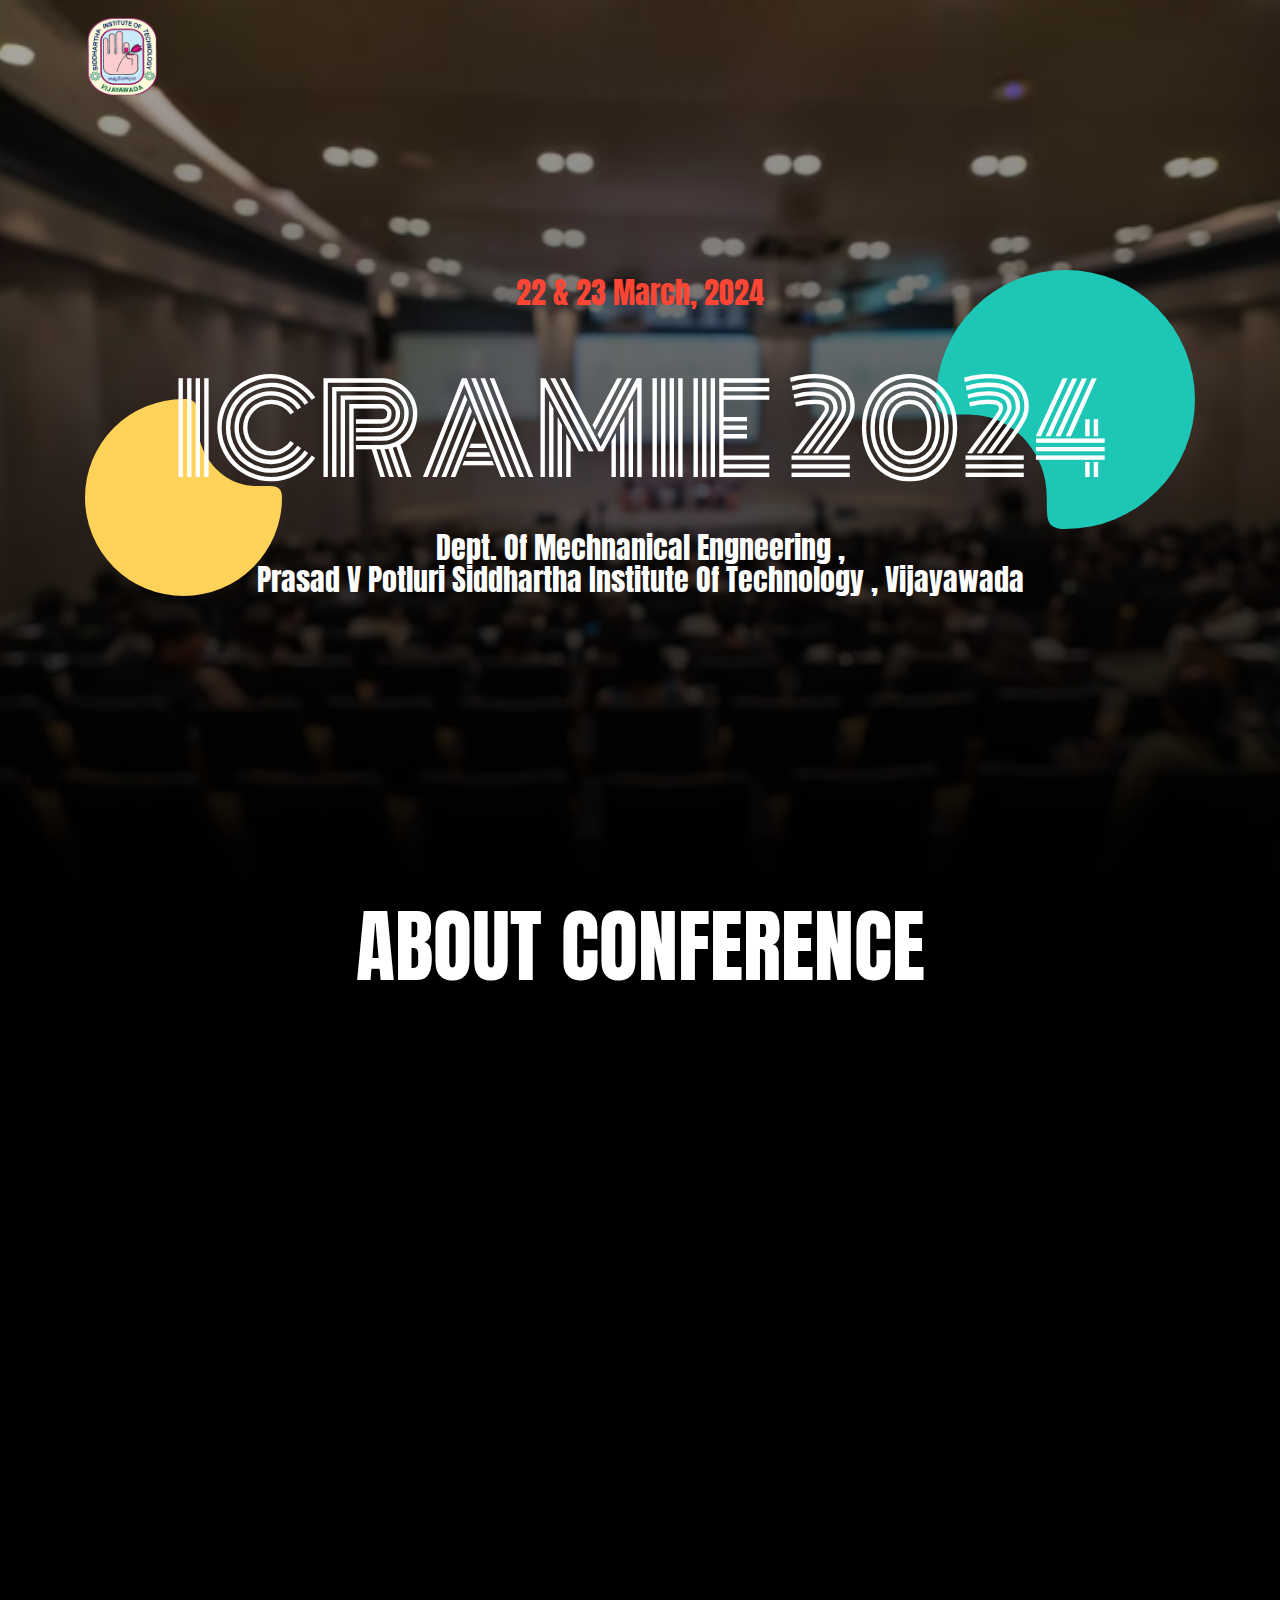
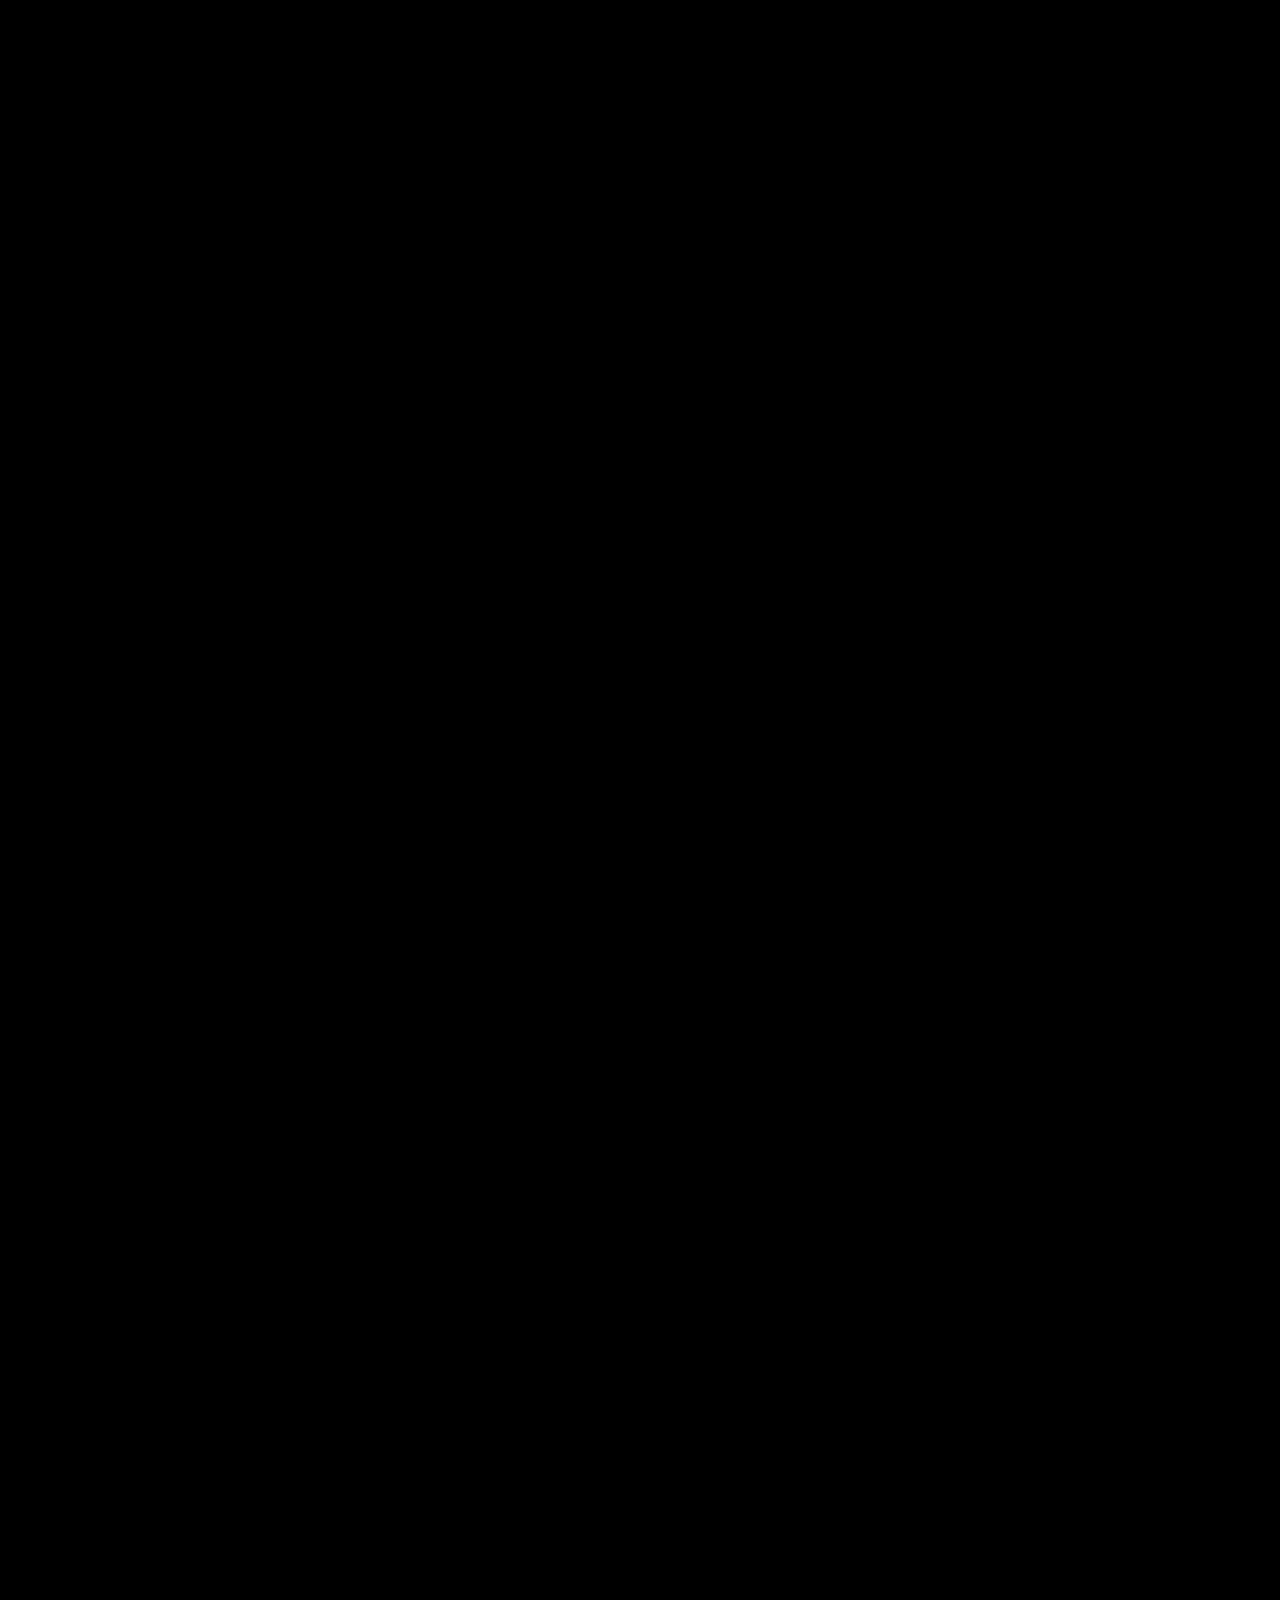
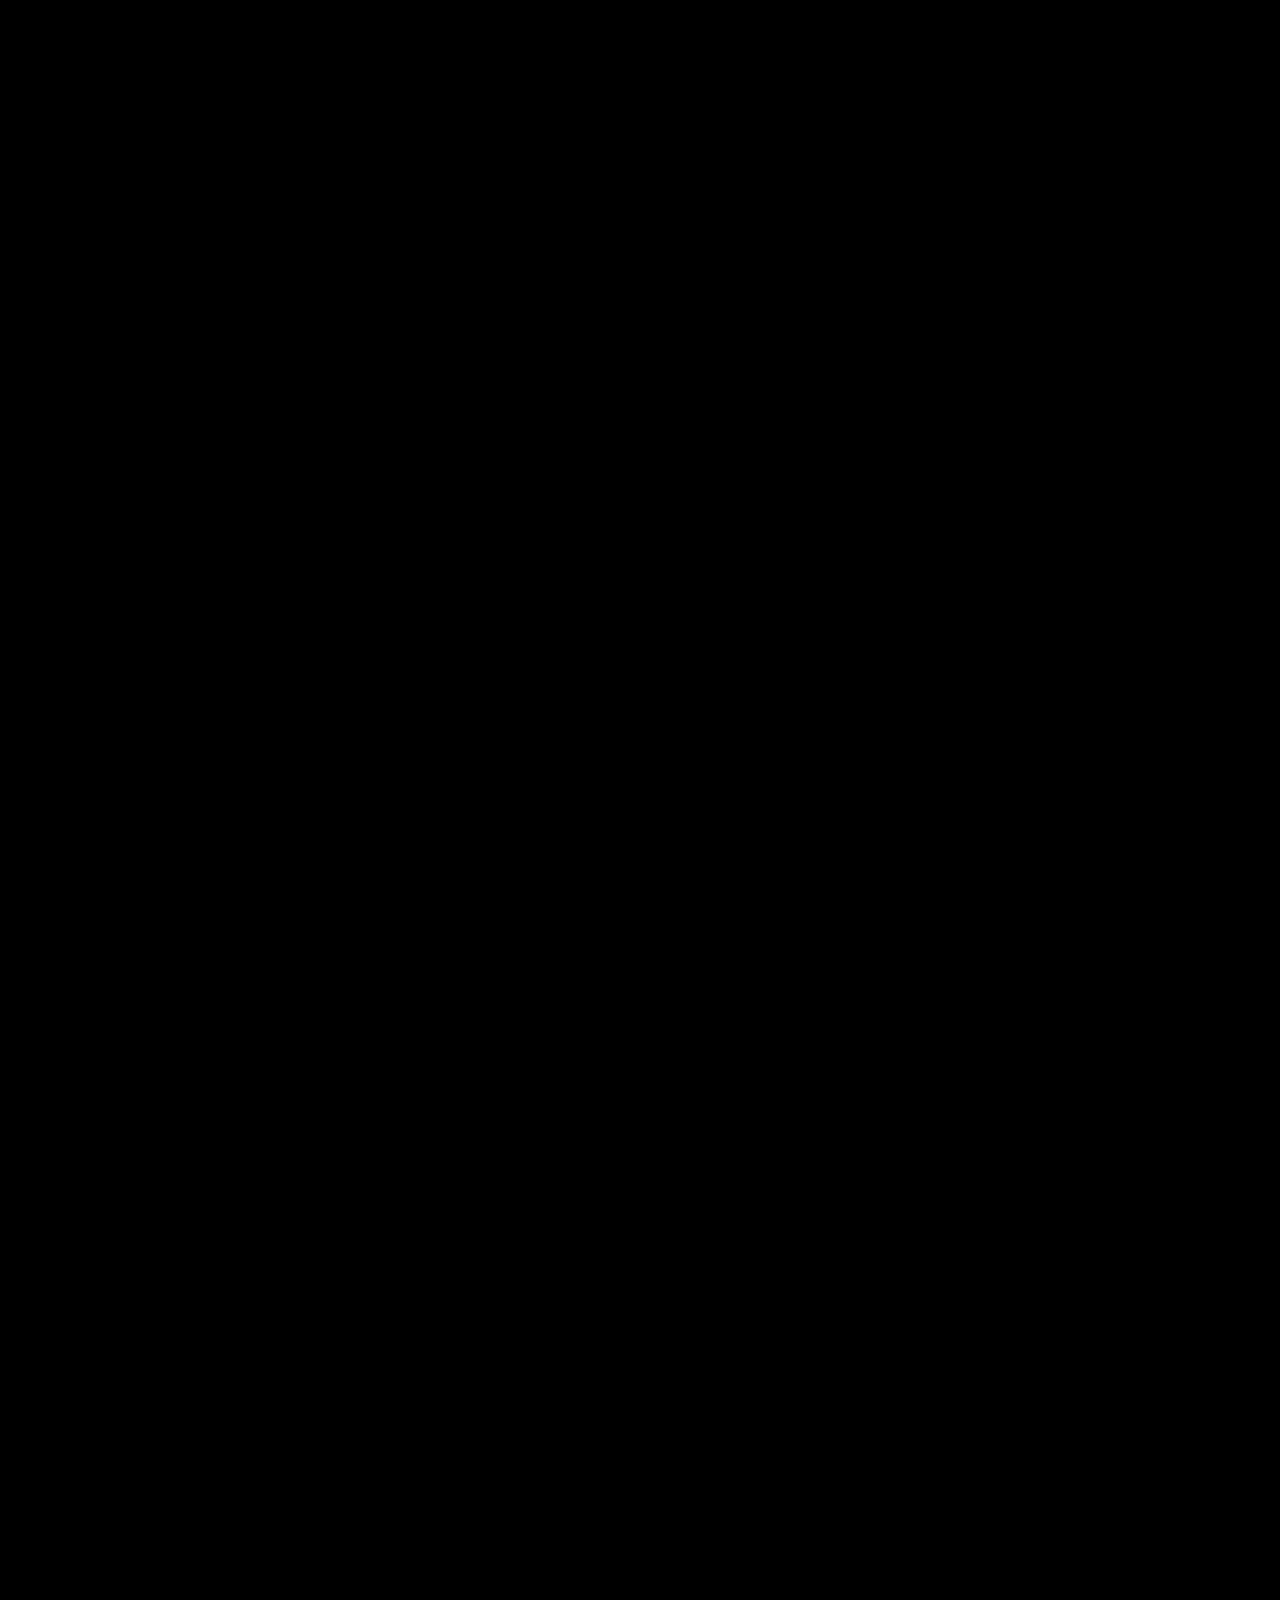
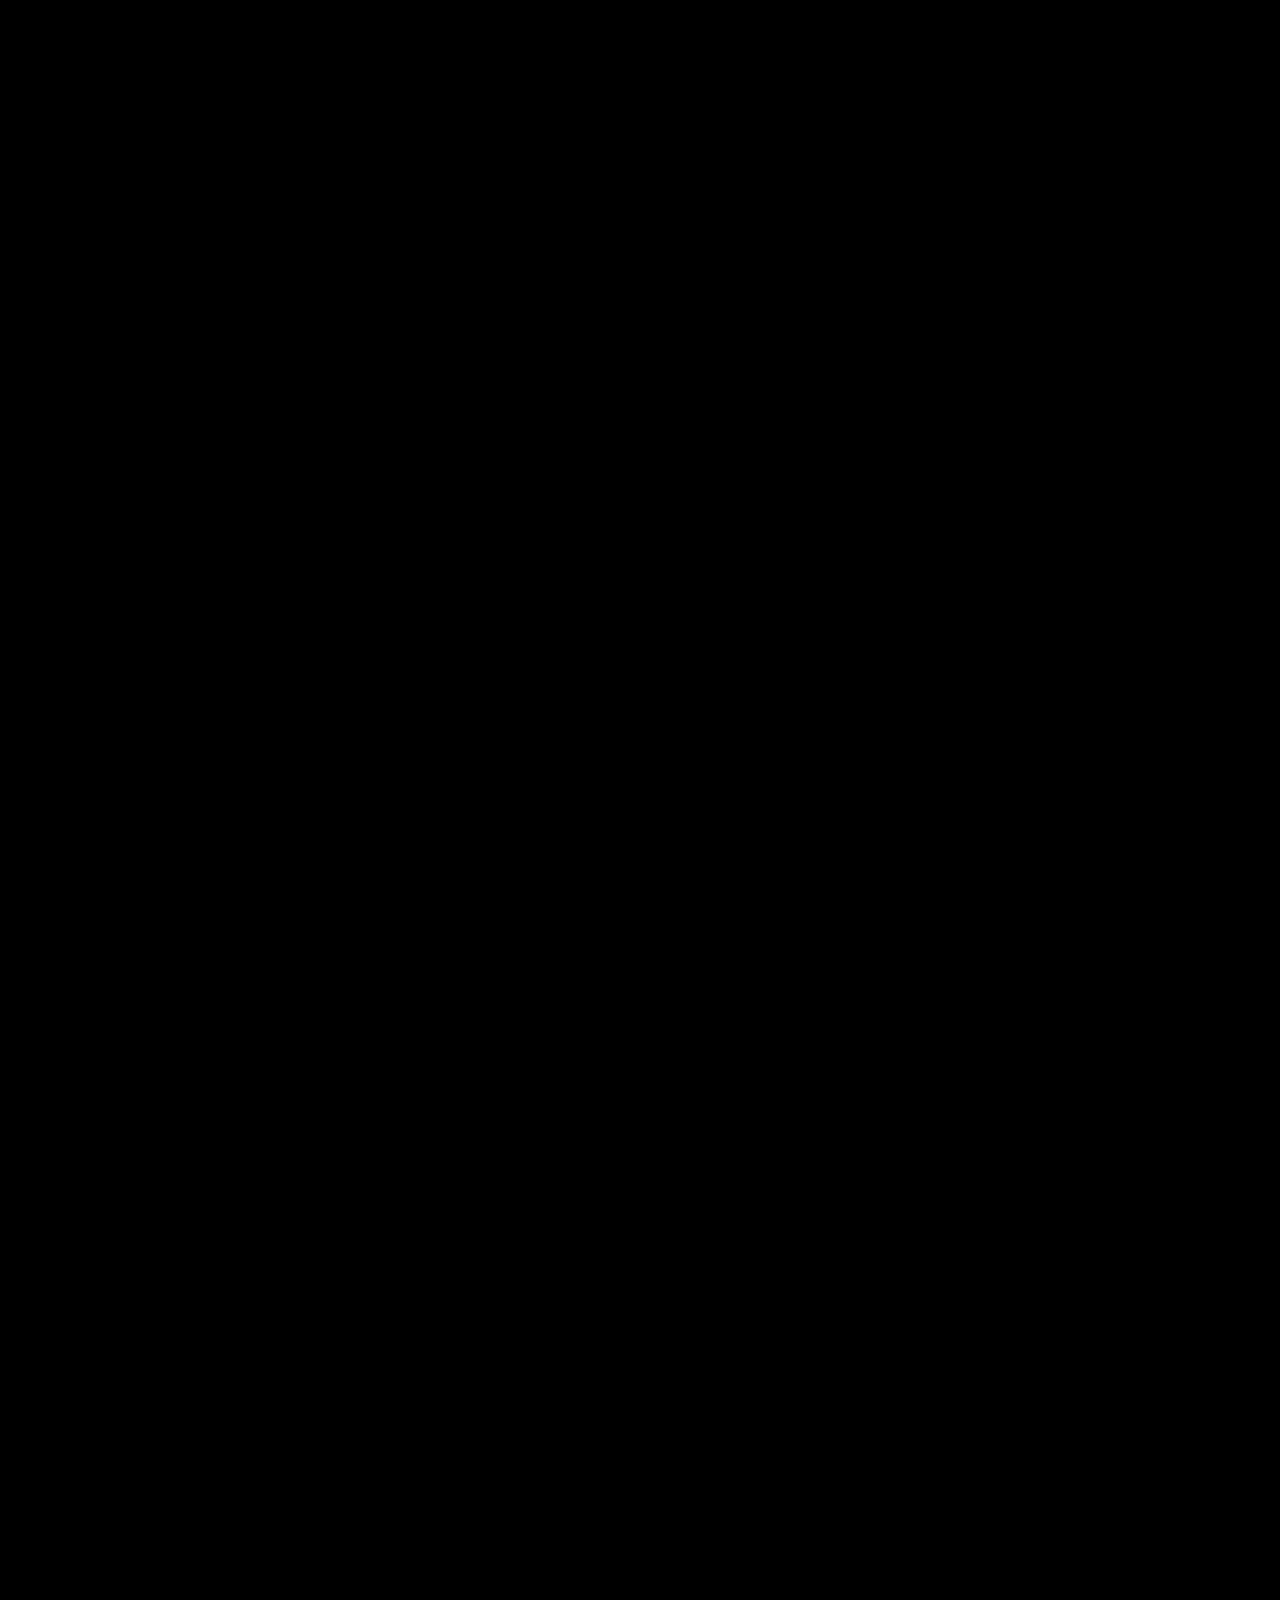
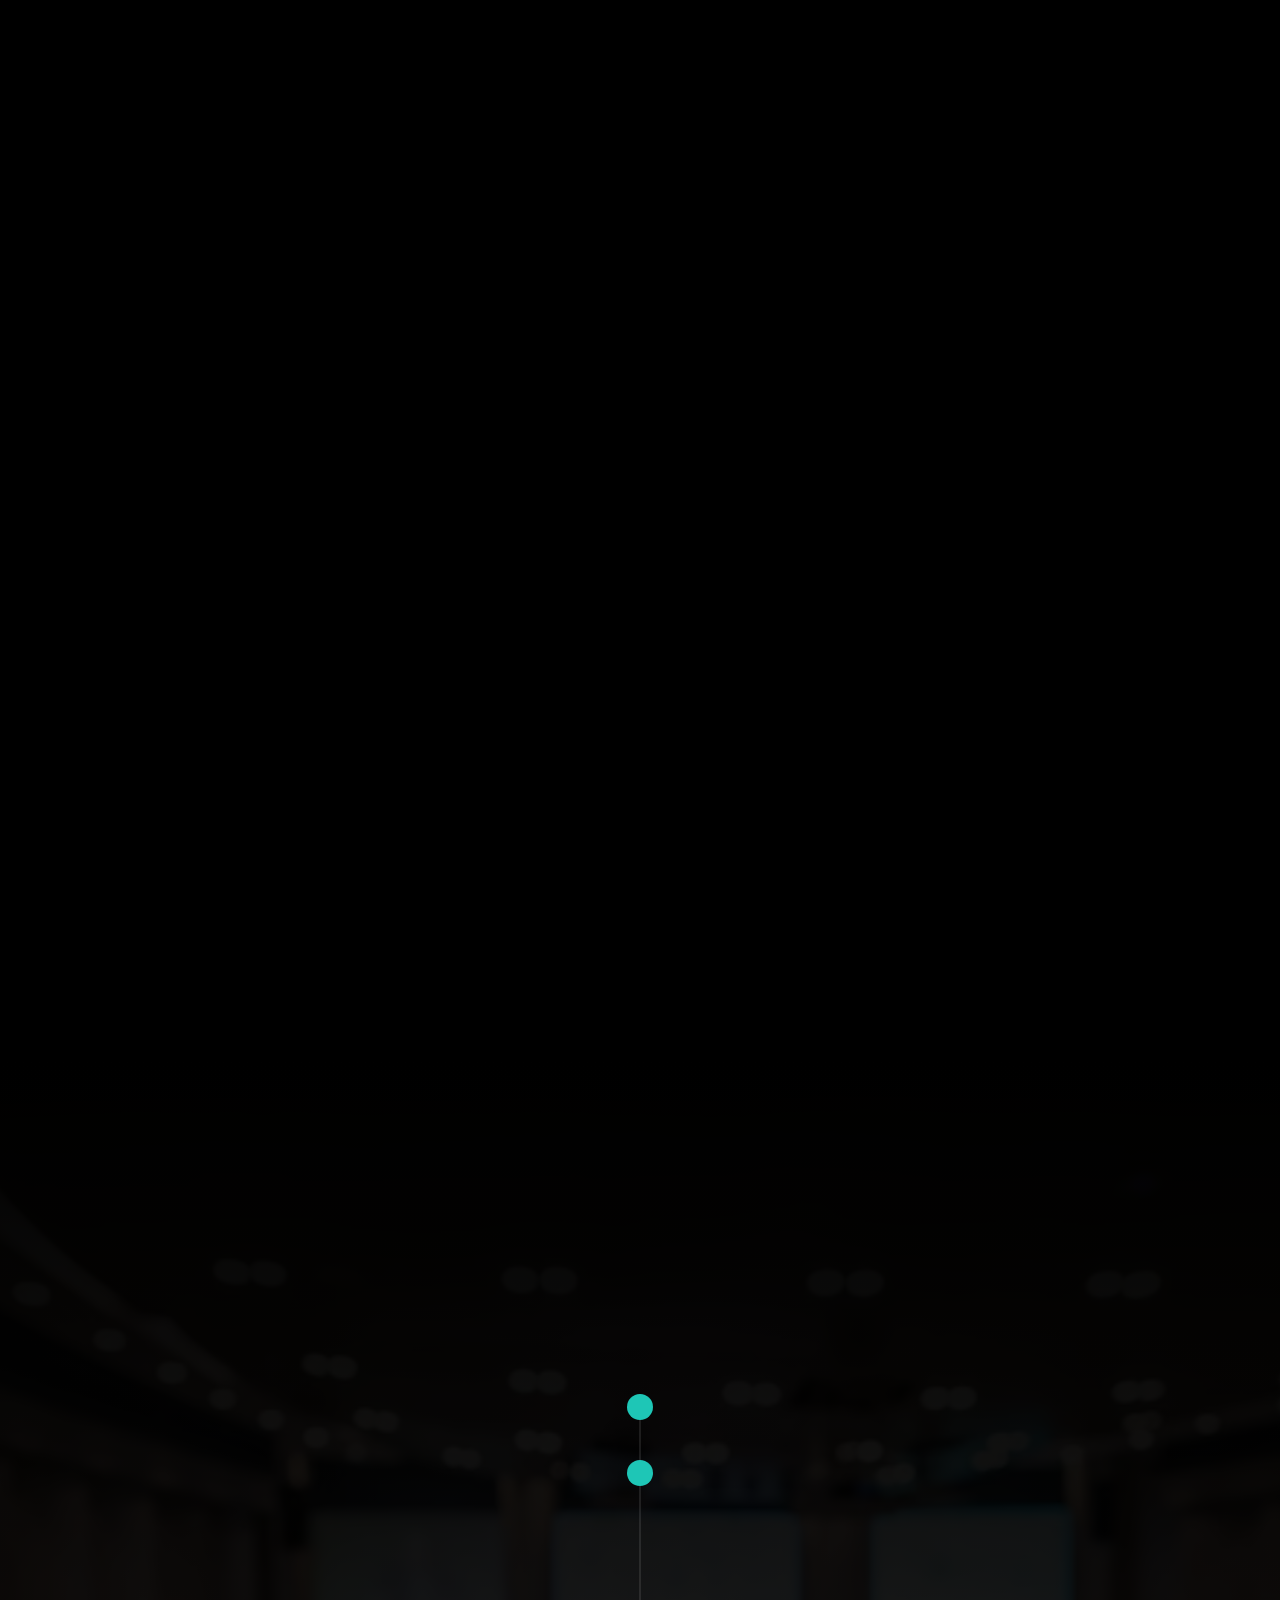
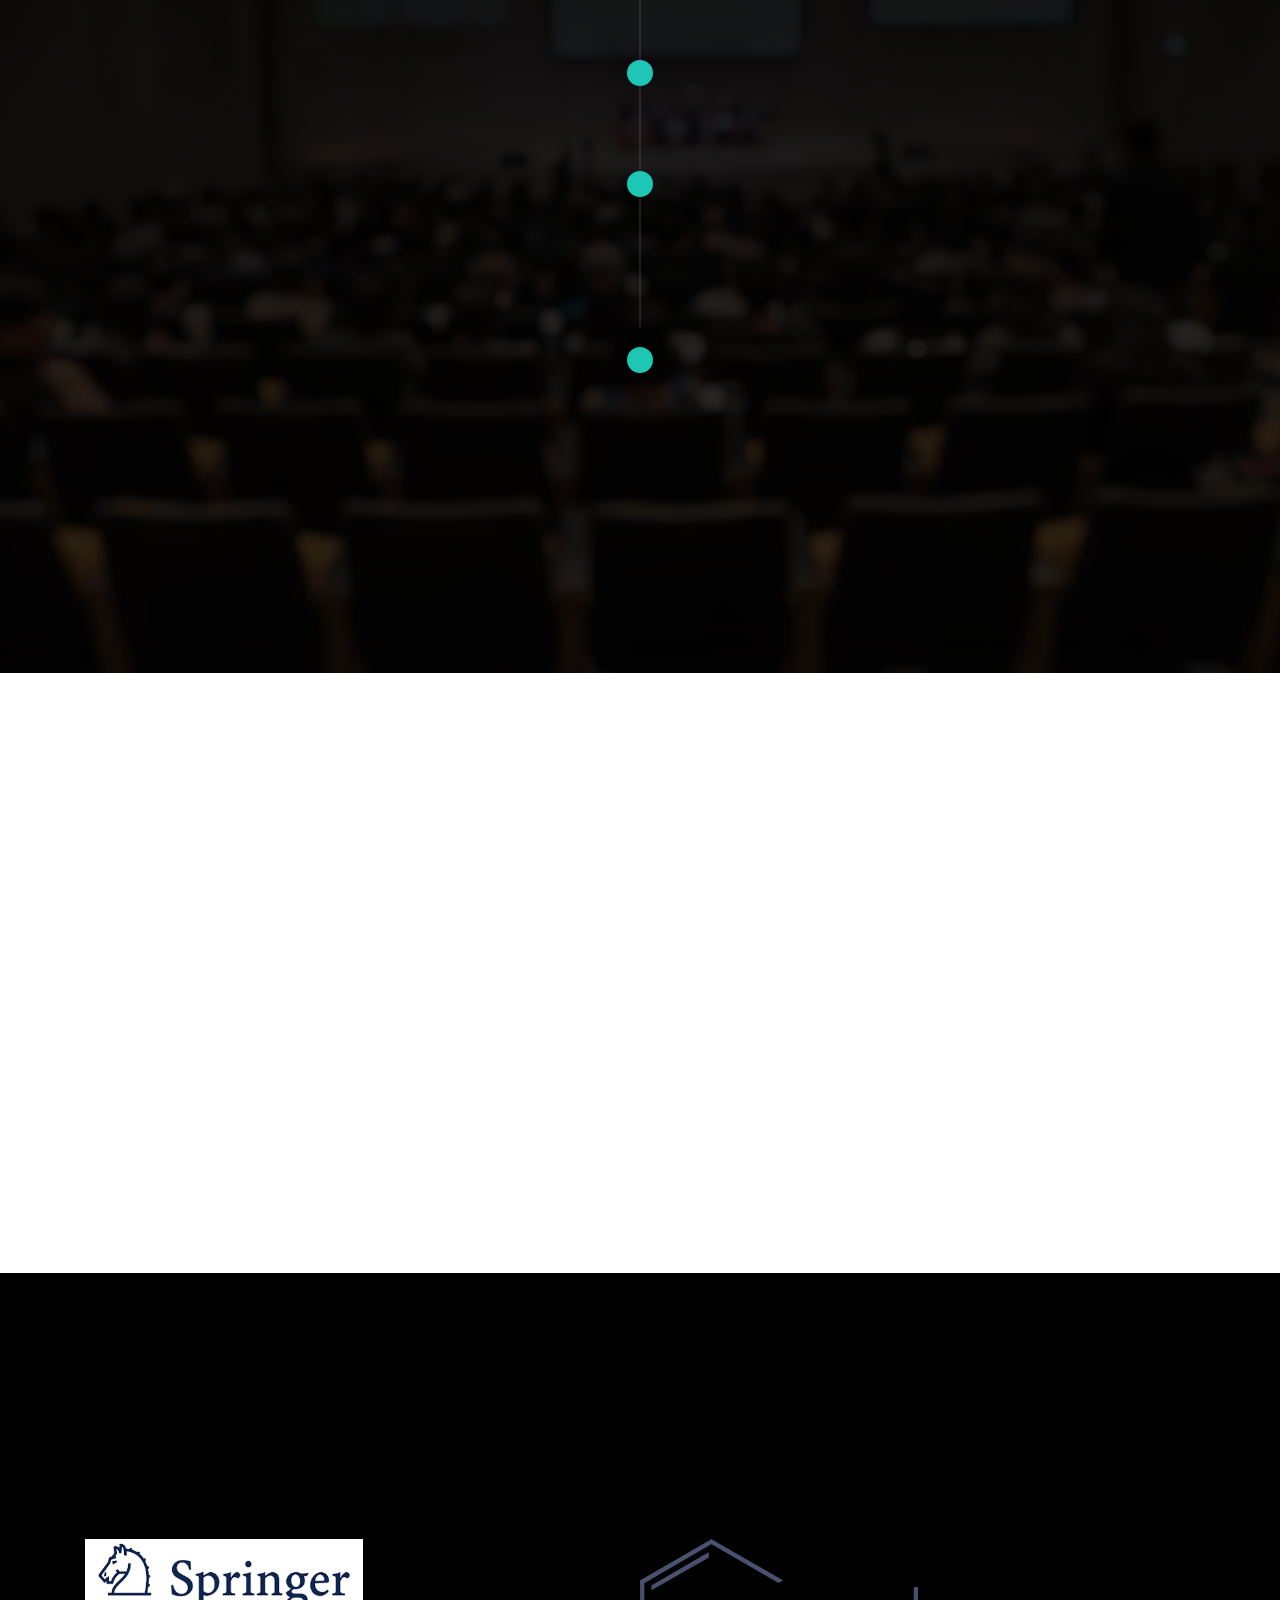
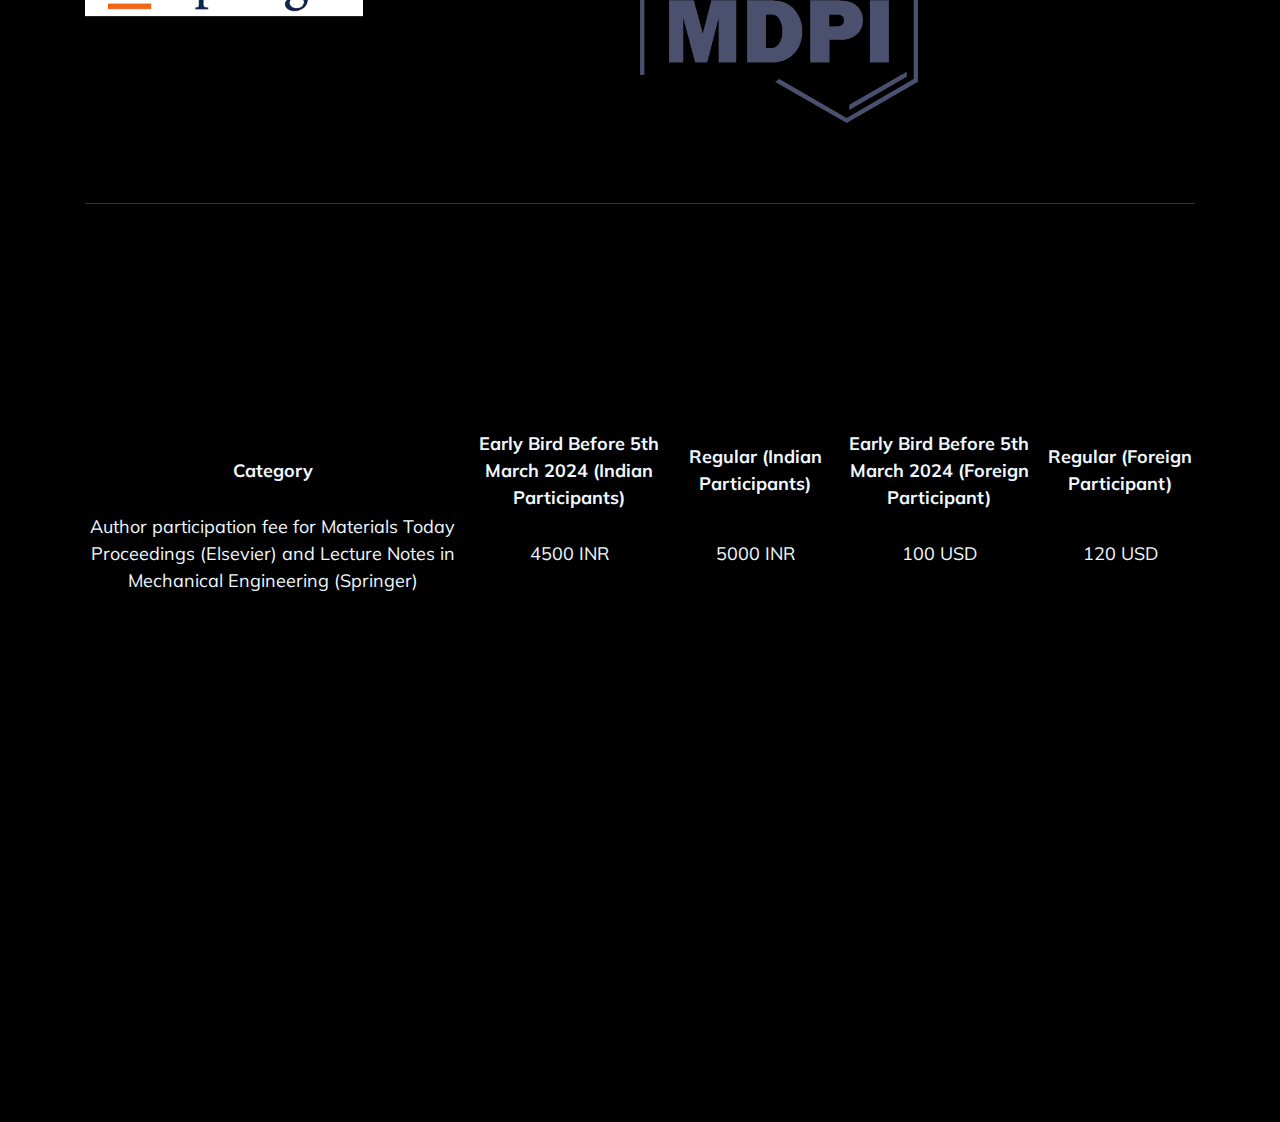
==== commit 0a5589c4: "Add existing project files to Git" ====
--- a/index.html
+++ b/index.html
@@ -733,14 +733,14 @@
         <div class="footer_top">
             <div class="container">
                 <div class="row justify-content-center">
-                    <div class="col-lg-6 col-md-8">
+                    <div class="col-lg-12 col-md-12">
                         <div class="footer_widget">
                             <div class="section_title text-center mb-80">
                                 <h4 class="wow fadeInRight" data-wow-duration="1s" data-wow-delay=".3s">REGESTRATION FEES
                                 </h4>
                                 
                                 <p class="wow fadeInRight" data-wow-duration="1s" data-wow-delay=".4s">
-                                    <table style="color: aliceblue; font-size:">
+                                    <table style="color: aliceblue; font-size:large">
                                     <thead>
                                         <tr>
                                             <th>Category</th>
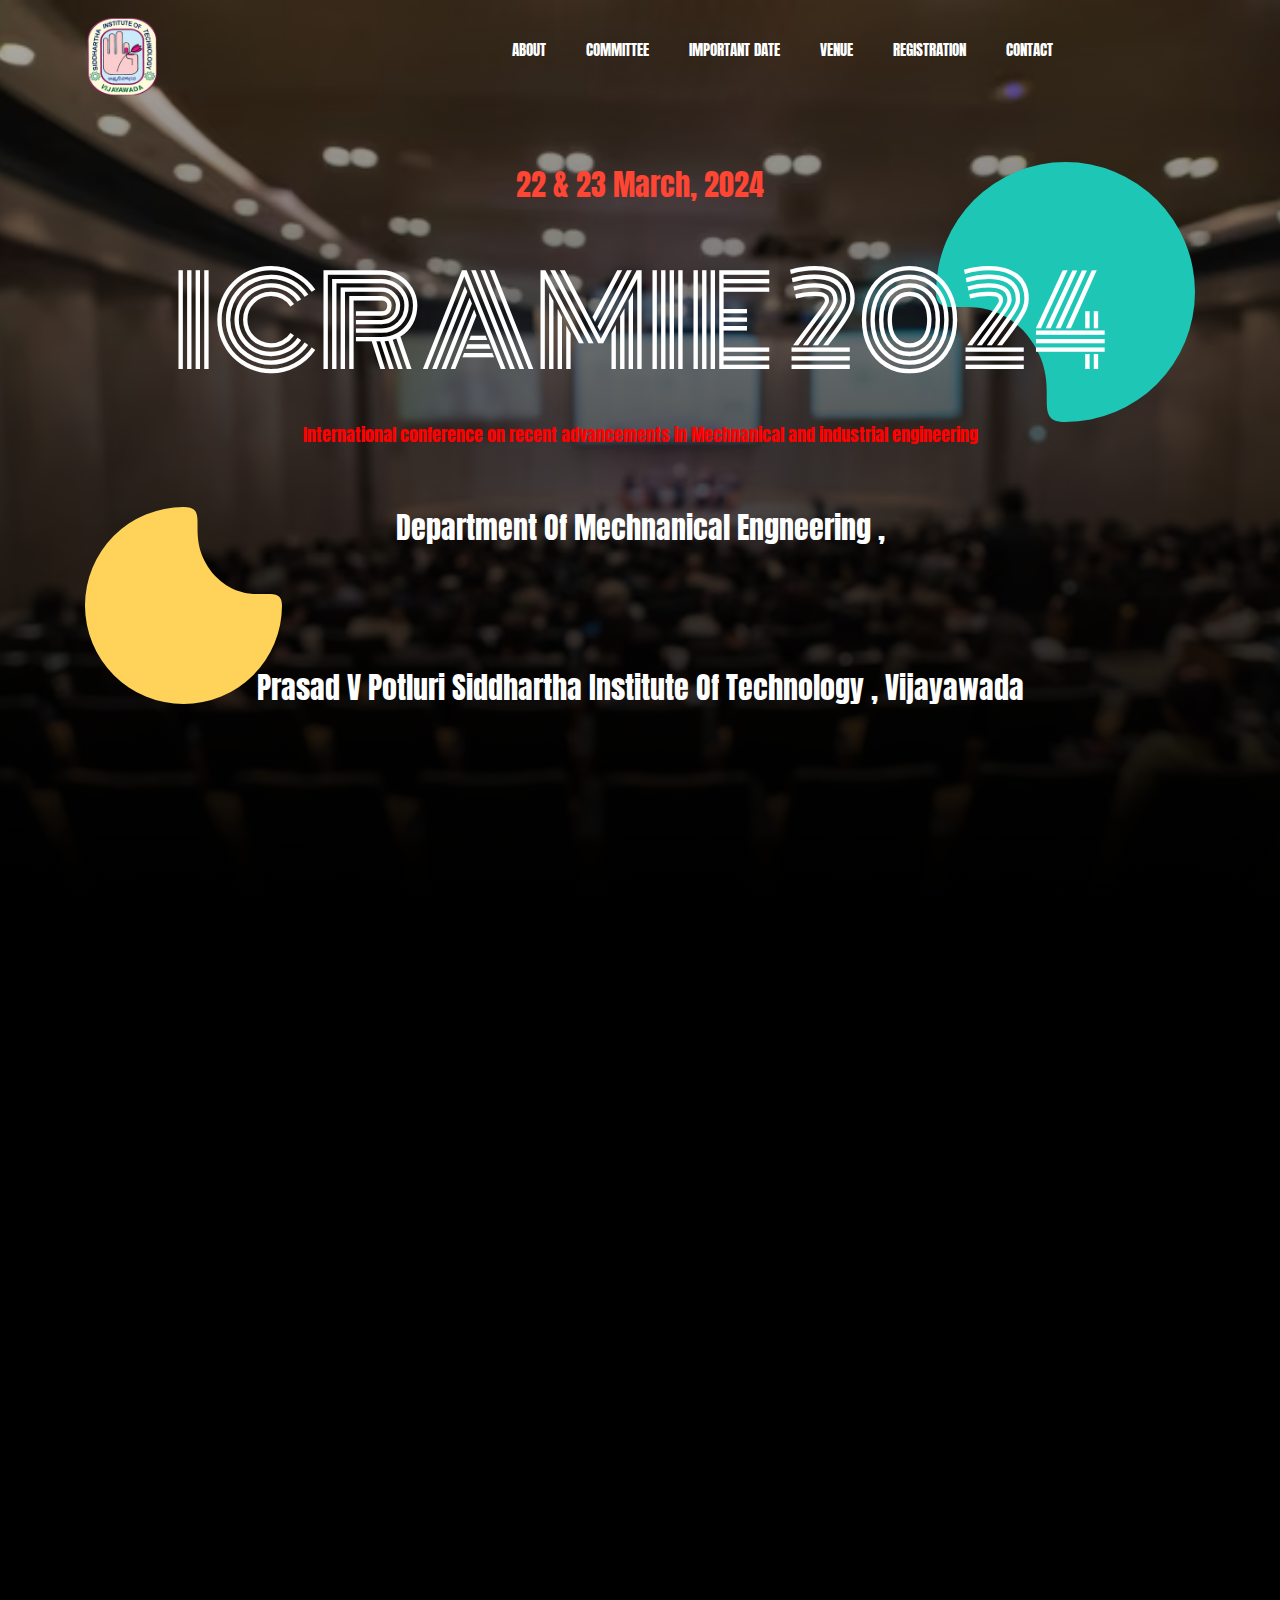
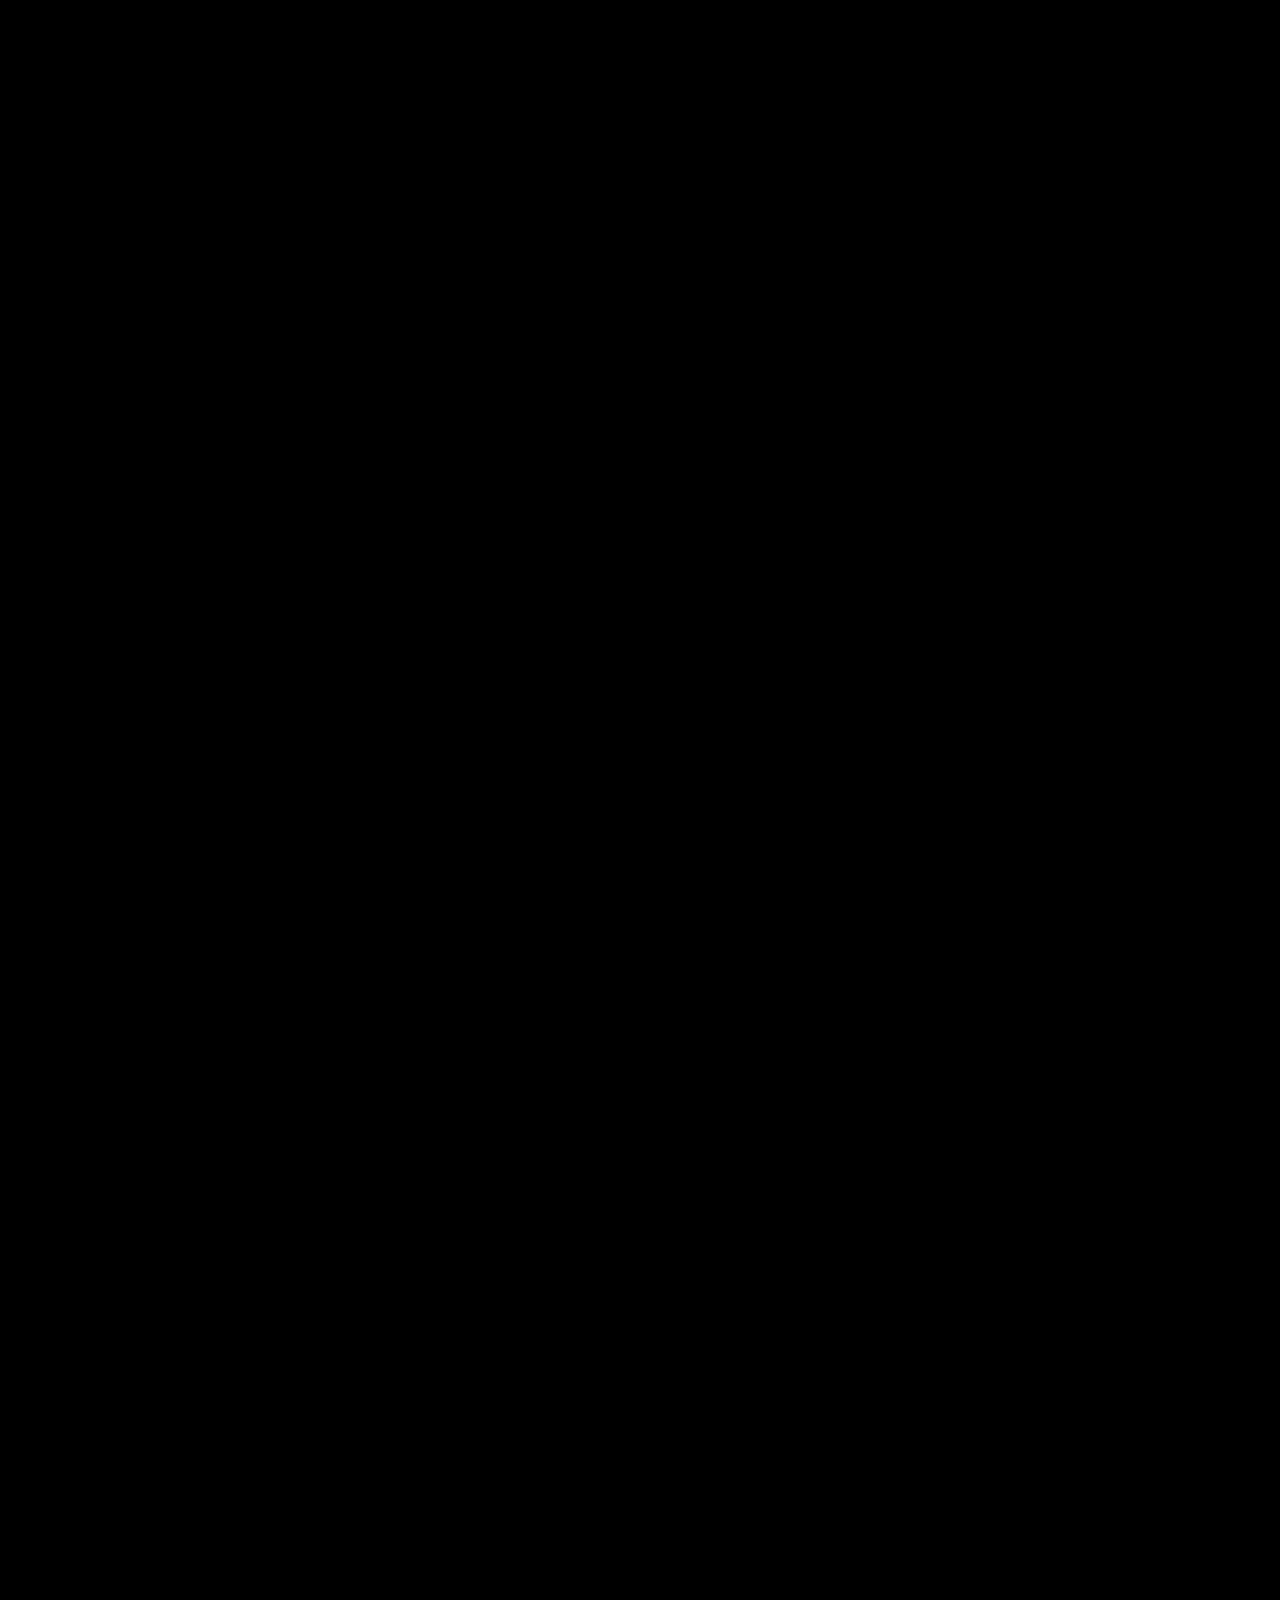
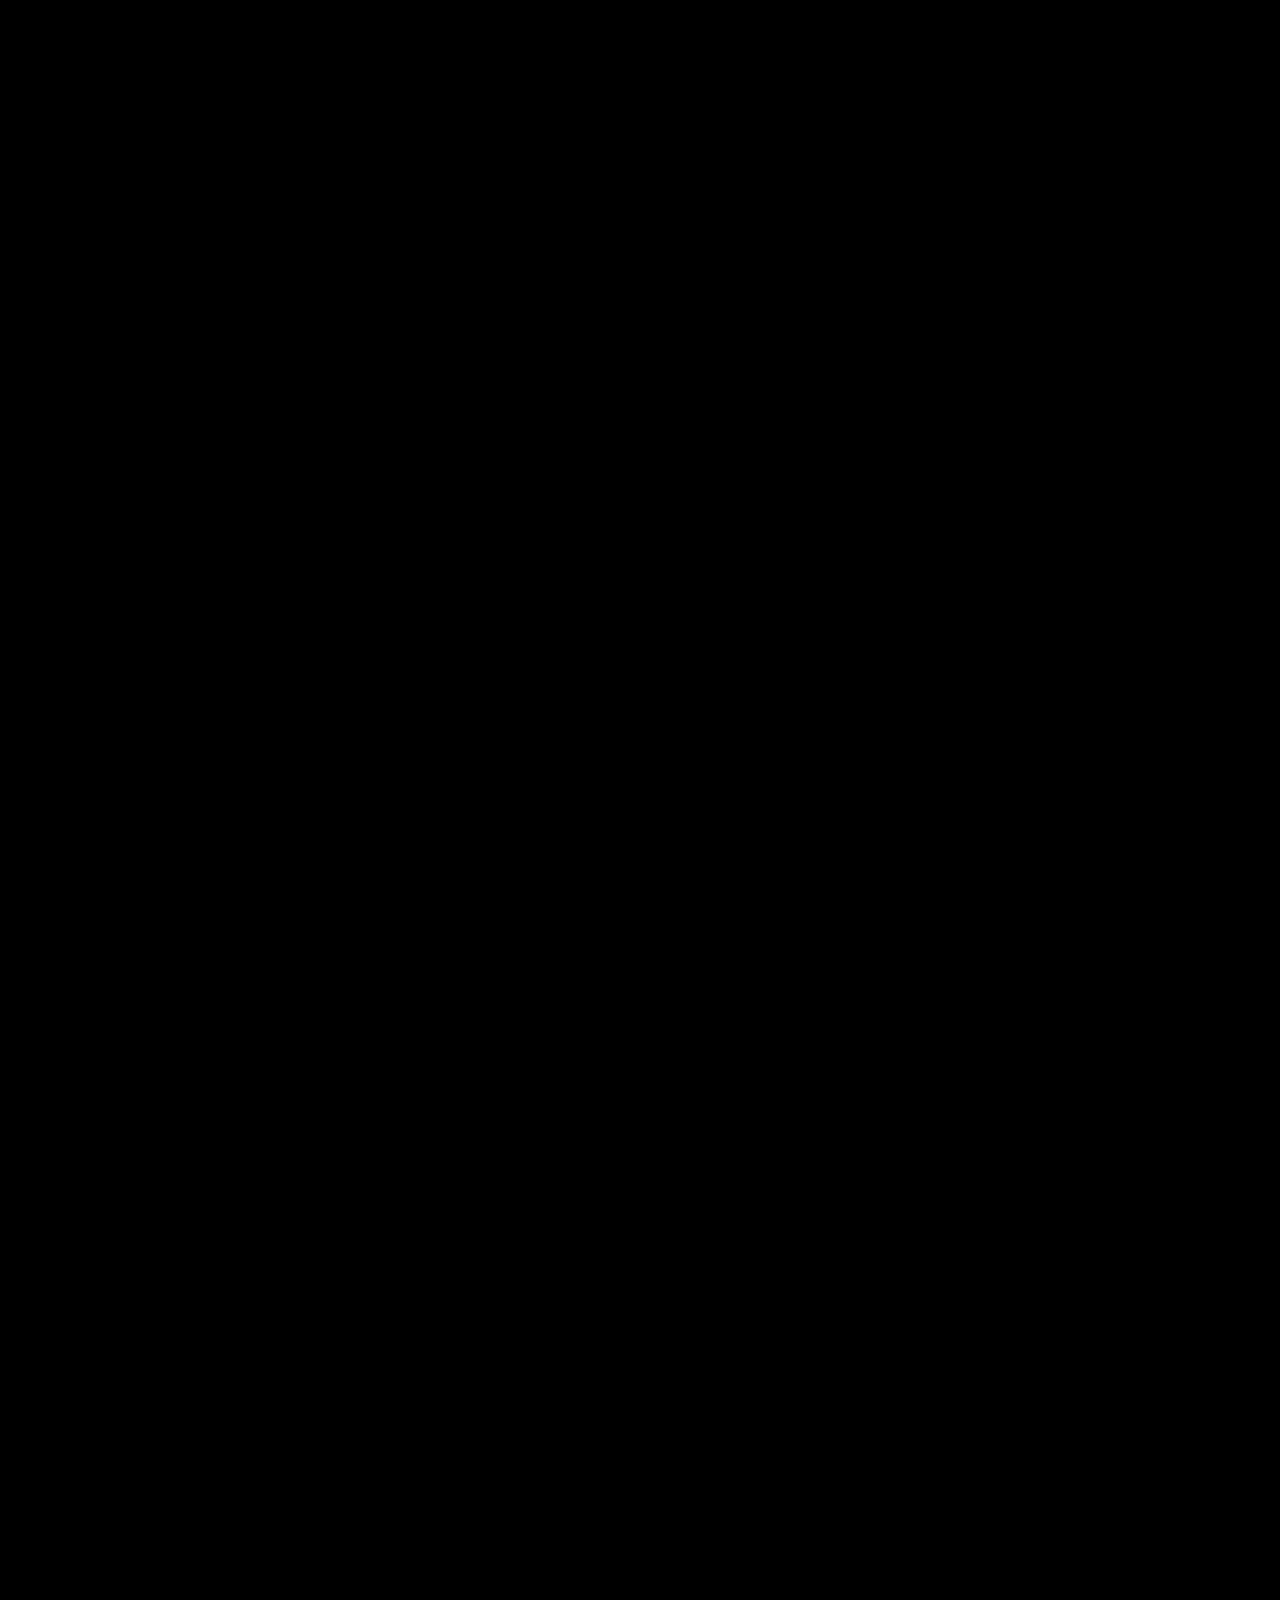
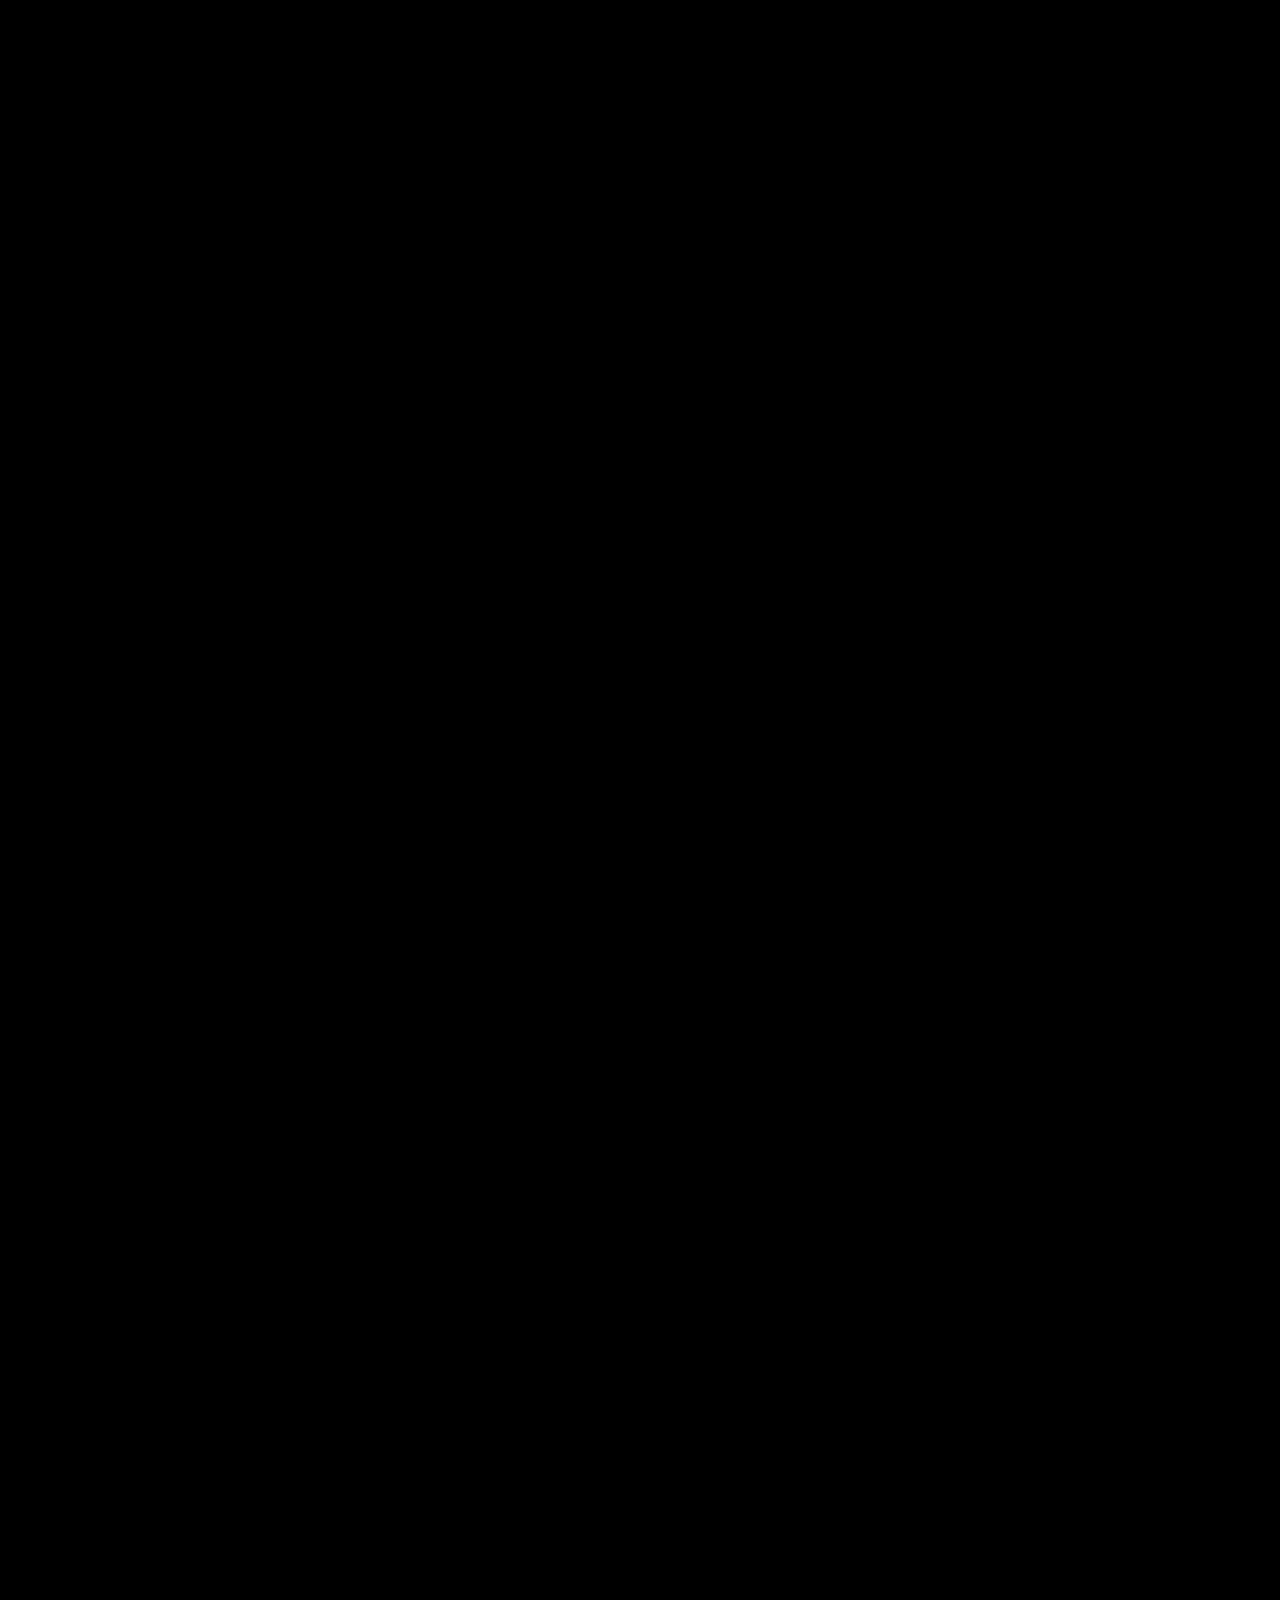
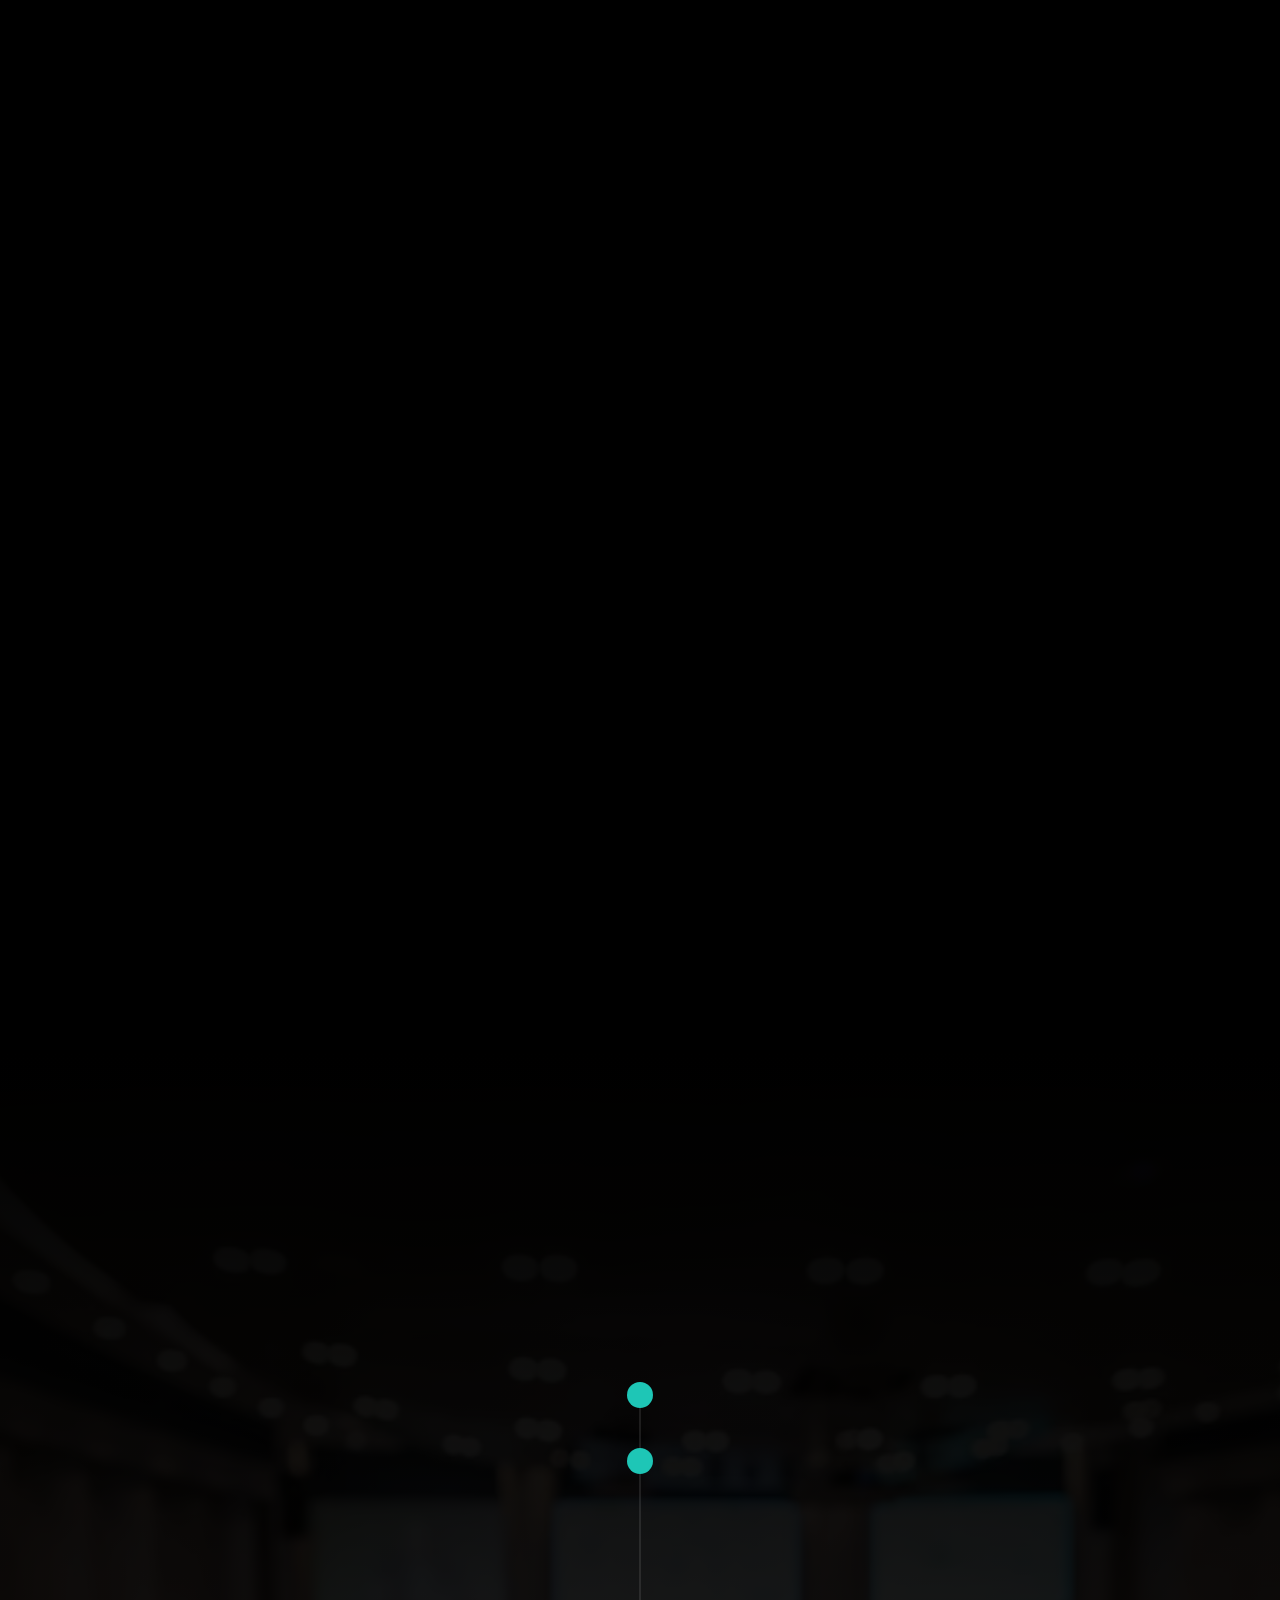
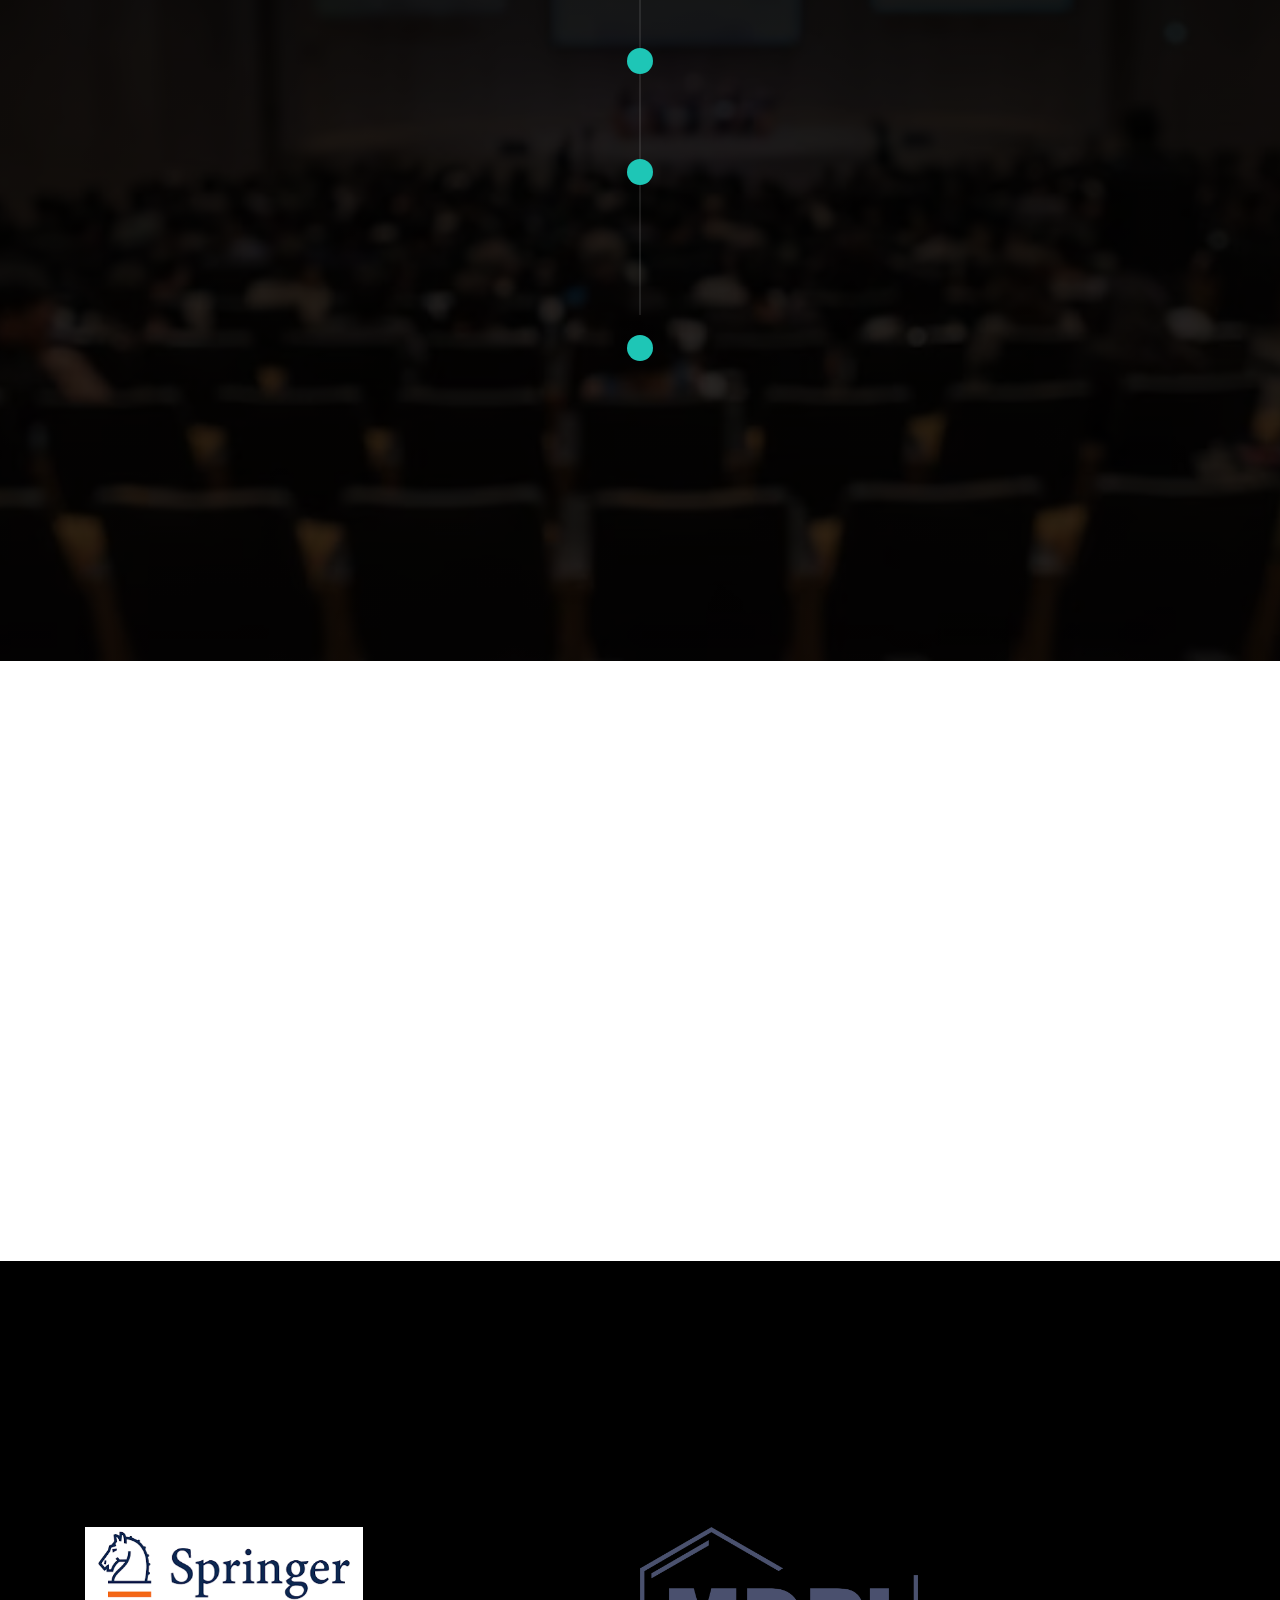
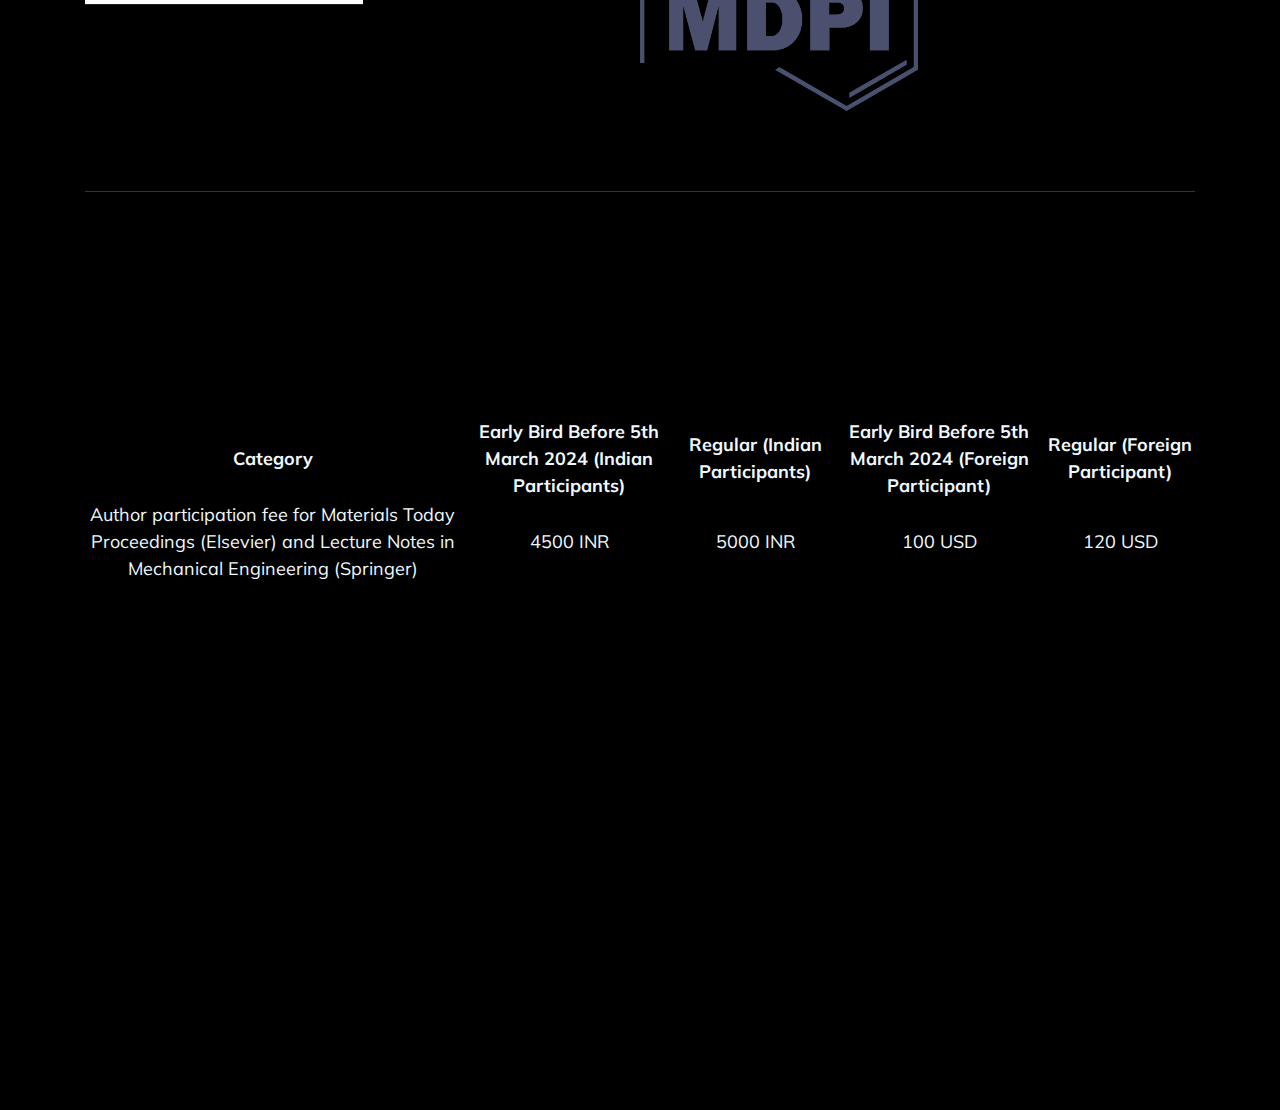
==== commit 75a1426b: "last update" ====
--- a/index.html
+++ b/index.html
@@ -48,29 +48,35 @@
                                     </a>
                                 </div>
                             </div>
-                            <div class="col-xl-6 col-lg-6">
+                            <div class="col-xl-9 col-lg-3">
                                 <div class="main-menu  d-none d-lg-block">
                                     <nav>
-                                        <!-- <ul id="navigation">
-                                            <li><a href="index.html">home</a></li>
-                                            <li><a href=".performar_area">Committee</a></li>
-
-                                            <li><a href="#">pages <i class="ti-angle-down"></i></a>
+                                        <ul id="navigation">
+                                            <li><a href="#About">About</a></li>
+                                            <li><a href="#Committee">Committee</a></li>
+                                            <!-- <li><a href="#Committee">Committee <i class="ti-angle-down"></i></a>
                                                 <ul class="submenu">
-                                                    <li><a href="about.html">about</a></li>
-                                                    <li><a href="Program.html">Program</a></li>
-                                                    <li><a href="Venue.html">Venue</a></li>
-                                                    <li><a href="elements.html">elements</a></li>
+                                                    <li><a href="#International">International Advisory</a></li>
+                                                    <li><a href="#National">NATIONAL ADVISORY</a></li>
+                                                    <li><a href="#">Organizing Committee <i class="ti-angle-down"></i></a>
+                                                        <ul class="submenu">
+                                                            <li><a href="#Cheif">Cheif patron(s)</a></li>
+                                                            <li><a href="#technical">Technical committee</a></li>
+                                                            <li><a href="#orhanising">organizing committee</a></li>
+                                                        </ul></li>
                                                 </ul>
-                                            </li>
-                                            <li><a href="#">blog <i class="ti-angle-down"></i></a>
+                                            </li> -->
+                                            <li><a href="#Impdate">Important Date</a></li>
+                                            <li><a href="#Map">Venue</a></li>
+                                            <li><a href="#Reg">Registration</a></li>
+                                            <!-- <li><a href="#">blog <i class="ti-angle-down"></i></a>
                                                 <ul class="submenu">
                                                     <li><a href="blog.html">blog</a></li>
                                                     <li><a href="single-blog.html">single-blog</a></li>
                                                 </ul>
-                                            </li>
+                                            </li> -->
                                             <li><a href="contact.html">Contact</a></li>
-                                        </ul> -->
+                                        </ul>
                                     </nav>
                                 </div>
                             </div>
@@ -109,7 +115,11 @@
                             <span class="wow fadeInLeft" data-wow-duration="1s" data-wow-delay=".3s">22 & 23 March,
                                 2024</span>
                             <h3 class="wow fadeInLeft" data-wow-duration="1s" data-wow-delay=".4s">ICRAMIE 2024</h3>
-                            <p class="wow fadeInLeft" data-wow-duration="1s" data-wow-delay=".5s">Dept. Of Mechnanical Engneering , <br>
+                            <h4 class="wow fadeInLeft" data-wow-duration="1s" data-wow-delay=".4s" style="color: red
+                            ;">International conference on recent advancements in Mechnanical and industrial engineering</h4>
+                            <br>
+                            <br>
+                            <p class="wow fadeInLeft" data-wow-duration="1s" data-wow-delay=".5s">Department Of Mechnanical Engneering , <br><br><br><br><br>
                                 Prasad V Potluri
                                 Siddhartha Institute Of Technology , Vijayawada
                             </p>
@@ -120,7 +130,10 @@
         </div>
     </div>
     <!-- slider_area_end -->
+    <section id="About">
+        
     <div class="about_area black_bg">
+        <br><br><br><br><br><br>
         <div class="container">
             <div class="row justify-content-center">
                 <div class="col-lg-16"><small>
@@ -138,6 +151,7 @@
                         </div>
                 </div>
             </div>
+            
             <div class="row align-items-center">
                 <div class="col-lg-7 col-md-6">
                     <div class="about_thumb">
@@ -191,10 +205,12 @@
             </div>
         </div>
     </div>
+</section>
     <!-- about_area_end  -->
-
+<section id="Committee">
     <!-- performar_area_start  -->
     <div class="performar_area black_bg">
+        <section id="International">
         <div class="container">
             <div class="row">
                 <div class="col-lg-12">
@@ -242,7 +258,6 @@
                                 <div class="performer_heading">
                                     <h4>Dr. Christina Georgontoupolou</h4>
                                     <span>Faculty of Mechanical Engineering, EDICT, Bahrain Polytechnic,
-                                        PO Box 33349, Isa Town
                                         Kingdom of Bahrain
                                         </span>
                                 </div>
@@ -256,7 +271,6 @@
                                 <div class="performer_heading">
                                     <h4>Dr.Ahmed Abdelrhman</h4>
                                     <span>Faculty of Mechanical Engineering, EDICT, Bahrain Polytechnic,
-                                        PO Box 33349, Isa Town
                                         Kingdom of Bahrain
                                         </span>
                                 </div>
@@ -270,7 +284,6 @@
                                 <div class="performer_heading">
                                     <h4>Dr. Dimitrios Mathioulakis</h4>
                                     <span>Faculty of Mechanical Engineering, EDICT, Bahrain Polytechnic,
-                                        PO Box 33349, Isa Town
                                         Kingdom of Bahrain
                                         </span>
                                 </div>
@@ -284,7 +297,7 @@
                                 <div class="performer_heading">
                                     <h4>Dr. Wajid Khan</h4>
                                     <span>Faculty of Mechanical Engineering, EDICT, Bahrain Polytechnic,
-                                        PO Box 33349, Isa Town
+                                        Kingdom of Bahrain
                                         </span>
                                 </div>
                             </div>
@@ -319,7 +332,10 @@
                                 </div>
                             </div>
                         </div>
+                    
+                    
                         <div class="col-lg-12">
+                            <section id="National">
                             <div class="section_title mb-80 text-center">
                                 <h3 class="wow fadeInRight" data-wow-duration="1s" data-wow-delay=".3s">NATIONAL
                                     ADVISORY COMMITTEE </h3>
@@ -335,7 +351,7 @@
                                     <span>Scientist
                                         Defence Research and Development Lab
                                         DRDO, Ministry of Defence
-                                        Govt.of India/span>
+                                        Govt.of India</span>
                                 </div>
                             </div>
                         </div>
@@ -359,8 +375,7 @@
                                 </div>
                                 <div class="performer_heading">
                                     <h4>Dr. PUTTI SRINIVASA RAO</h4>
-                                    <span>Professor, Mechanical Engineering Department, Andhra university Andhra
-                                        University Andhra University</span>
+                                    <span>Professor, Mechanical Engineering Department, Andhra university</span>
                                 </div>
                             </div>
                         </div>
@@ -397,7 +412,7 @@
                                 <div class="performer_heading">
                                     <h4>Dr.G.Raja Vamsi</h4>
                                     <span>Deputy General Manager,
-                                        R&D, Jyoti Ltd.
+                                        R&D, Jyoti Ltd. , Gujarat
                                         </span>
                                 </div>
                             </div>
@@ -410,7 +425,7 @@
                                 <div class="performer_heading">
                                     <h4>Dr. Santhosh Gosh</h4>
                                     <span>Deputy General Manager,
-                                        Kirloskar Brothers Limited,
+                                        Kirloskar Brothers Limited,Pune
                                         </span>
                                 </div>
                             </div>
@@ -420,6 +435,7 @@
             </div>
         </div>
     </div>
+</section>
     <!-- performar_area_end  -->
     <div class="performar_area black_bg">
         <div class="container">
@@ -450,10 +466,10 @@
                             </h4>
                             <ul class="wow fadeInRight" data-wow-duration="1s" data-wow-delay=".3s"
                                 style="color: aliceblue; ">
-                                <li>Dr. B. Raghu Kumar</li>
-                                <li>Dr. M.S.R. Niranjan Kumar</li>
-                                <li>Dr. K. Srividya</li>
-                                <li>Mr. U. Koteswara Rao</li>
+                                <li>Dr. B. Raghu Kumar , HOD , Dept. Mechanical Engineering , PVPSIT</li>
+                                <li>Dr. M.S.R. Niranjan Kumar , COE , Professor , PVPSIT</li>
+                                <li>Dr. K. Srividyˀ</li>
+                                <li>Mr. U. Koteswara Raoˀ/li>
                                 <li>Dr. M. Naga Swapna Sri</li>
                                 <li>Dr. Abdul Kalam</li>
                                 <li>Dr. P. Anusha</li>
@@ -461,14 +477,6 @@
                                 <li>Dr. K.I.V. Vandana</li>
                                 <li>Mr. T. Sri Nag</li>
                                 <li>Mr. N. Raghuram</li>
-                            </ul>
-                        </div>
-                        <br>
-                        <div>
-                            <h4 class="wow fadeInRight" data-wow-duration="1s" data-wow-delay=".3s">Organizing Committee
-                            </h4>
-                            <ul class="wow fadeInRight" data-wow-duration="1s" data-wow-delay=".3s"
-                                style="color: aliceblue; ">
                                 <li>Ms. E. Kavitha</li>
                                 <li>Mr. G. Bala Krishna</li>
                                 <li>Dr. M. Rajya Lakshmi</li>
@@ -486,6 +494,7 @@
                                 <li>Mr. I. Manoj Kumar</li>
                             </ul>
                         </div>
+                        <br>
 
                     </div>
                 </div>
@@ -494,8 +503,9 @@
         </div>
     </div>
     <!-- about_area_start  -->
+</section>
     
-
+<section id="Impdate">
     <div class="program_details_area detials_bg_1 overlay2">
         <div class="container">
             <div class="row">
@@ -527,7 +537,7 @@
                                 <div class="porgram_top">
                                     <span class=" wow fadeInLeft" data-wow-duration="1s" data-wow-delay=".3s">LAST DATE
                                         FOR SUBMISSION OF ABSTRACT</span>
-                                    <h4 class=" wow fadeInUp" data-wow-duration="1s" data-wow-delay=".4s">20 December,
+                                    <h4 class=" wow fadeInUp" data-wow-duration="1s" data-wow-delay=".4s">31 December,
                                         2023
                                     </h4>
                                 </div>
@@ -658,7 +668,8 @@
             </div>
         </div>
     </div>
-
+    </section>
+    <section id="Map">
     <!-- map_area_start  -->
     <div class="map_area">
         <div style="overflow:hidden;resize:none;max-width:100%;width:1700px;height:600px;"><div id="google-maps-canvas" style="height:100%; width:100%;max-width:100%;"><iframe style="height:100%;width:100%;border:0;" frameborder="0" src="https://www.google.com/maps/embed/v1/place?q=Prasad+V.+Potluri+Siddhartha+Institute+Of+Technology,+Chalasani+Nagar,+Kanuru,+Vijayawada,+Andhra+Pradesh,+India&key=AIzaSyBFw0Qbyq9zTFTd-tUY6dZWTgaQzuU17R8"></iframe></div><a class="googlecoder" rel="nofollow" href="https://www.bootstrapskins.com/themes" id="grab-map-authorization">premium bootstrap themes</a><style>#google-maps-canvas img{max-height:none;max-width:none!important;background:none!important;}</style></div>
@@ -680,6 +691,7 @@
             </div>
         </div>
     </div>
+</section>
     <!-- map_area_end  -->
 
     <!-- brand_area_start  -->
@@ -729,6 +741,7 @@
     
     <!-- brand_area_end  -->
     <!-- footer_start  -->
+    <section id="Reg">
     <footer class="footer">
         <div class="footer_top">
             <div class="container">
@@ -775,6 +788,7 @@
                 </div>
             </div>
         </div>
+        
         <div class="copy-right_text">
             <div class="container">
                 <div class="row">
@@ -792,6 +806,7 @@
             </div>
         </div>
     </footer>
+</section>
     <!-- footer_end  -->
 
     <!-- JS here -->
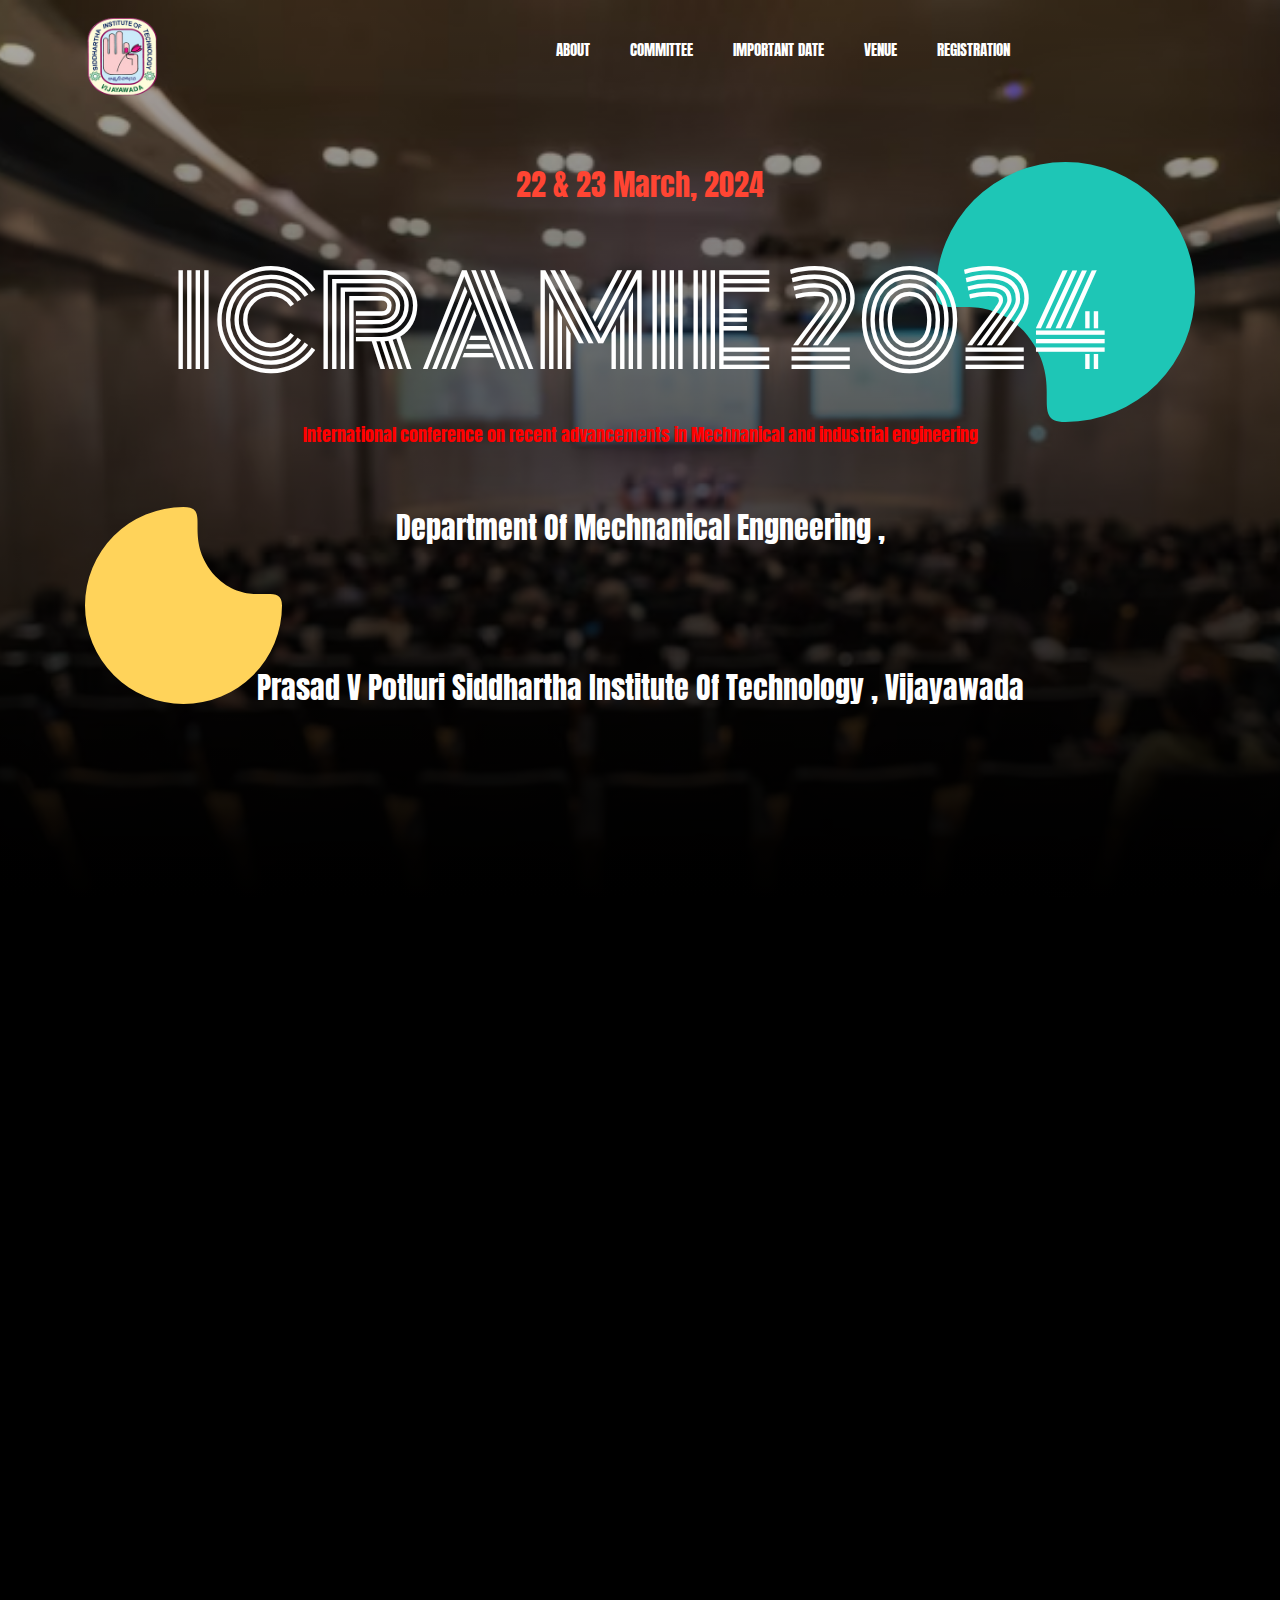
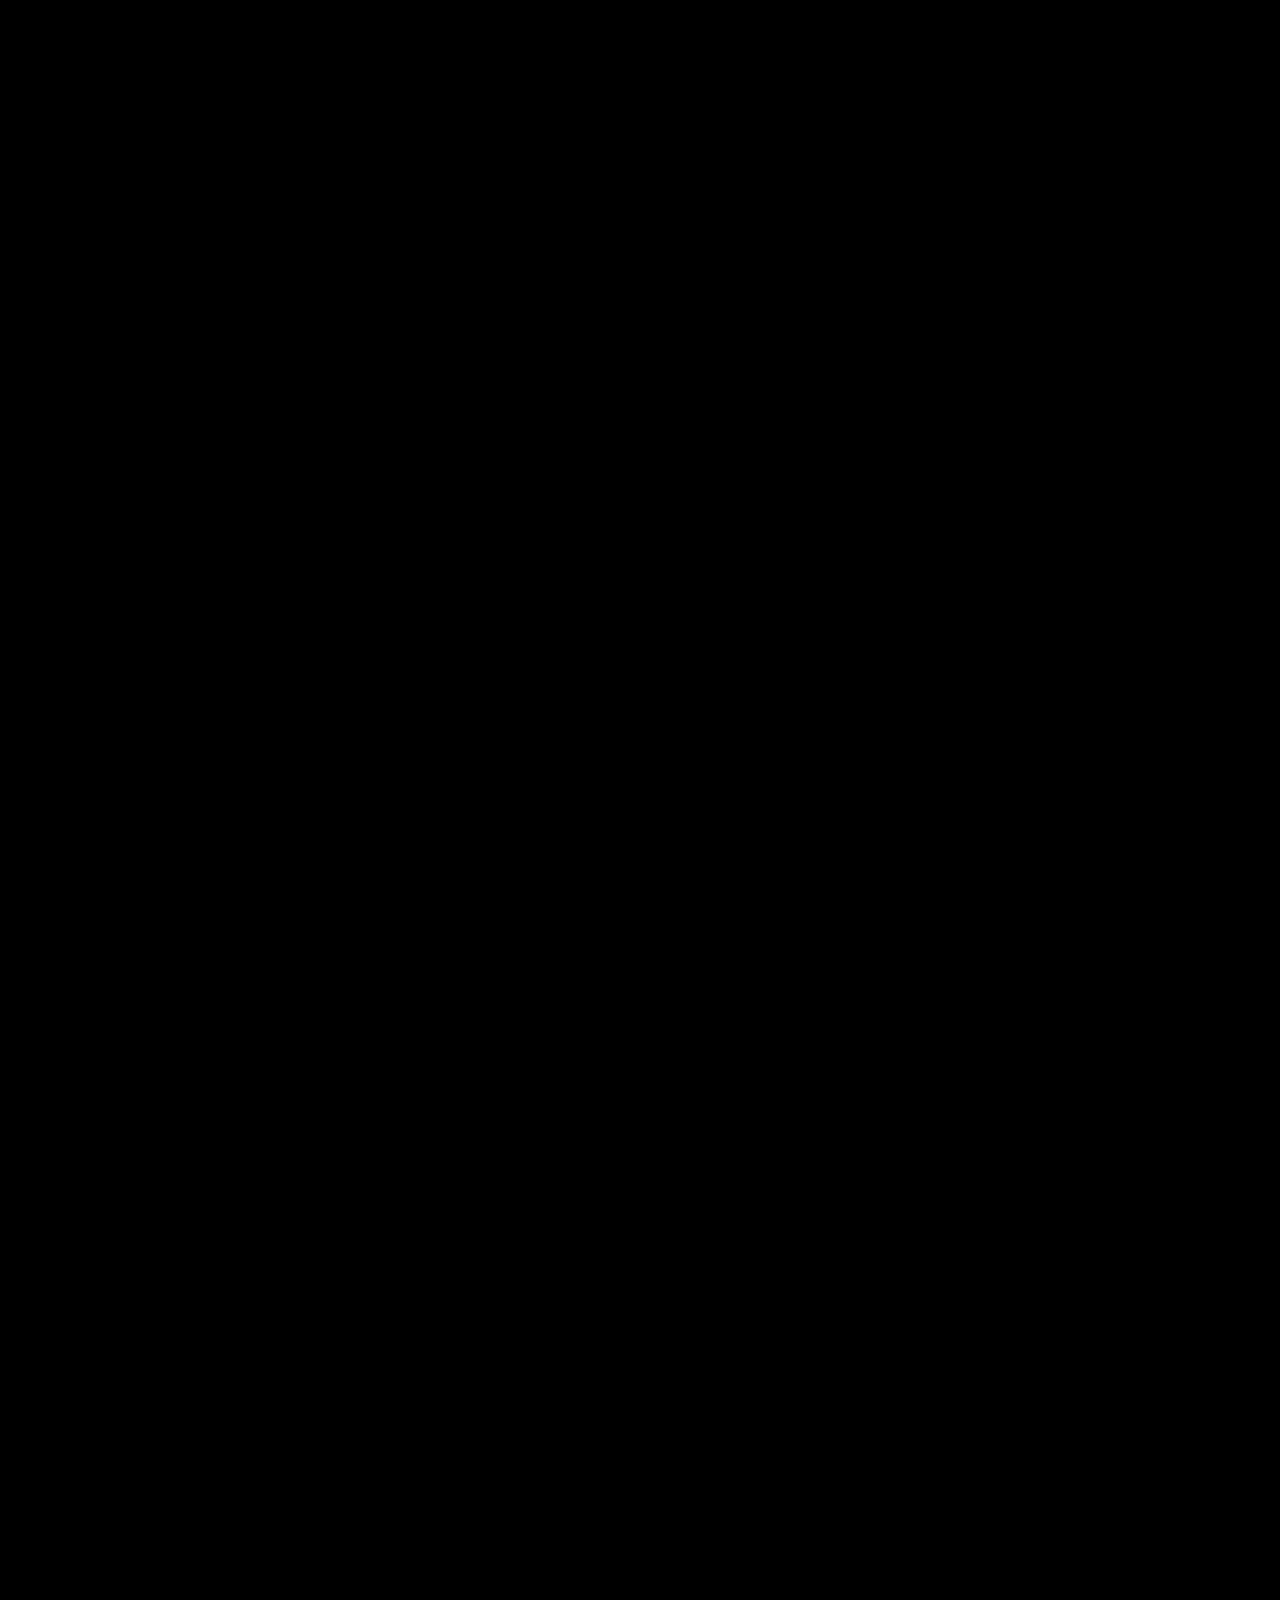
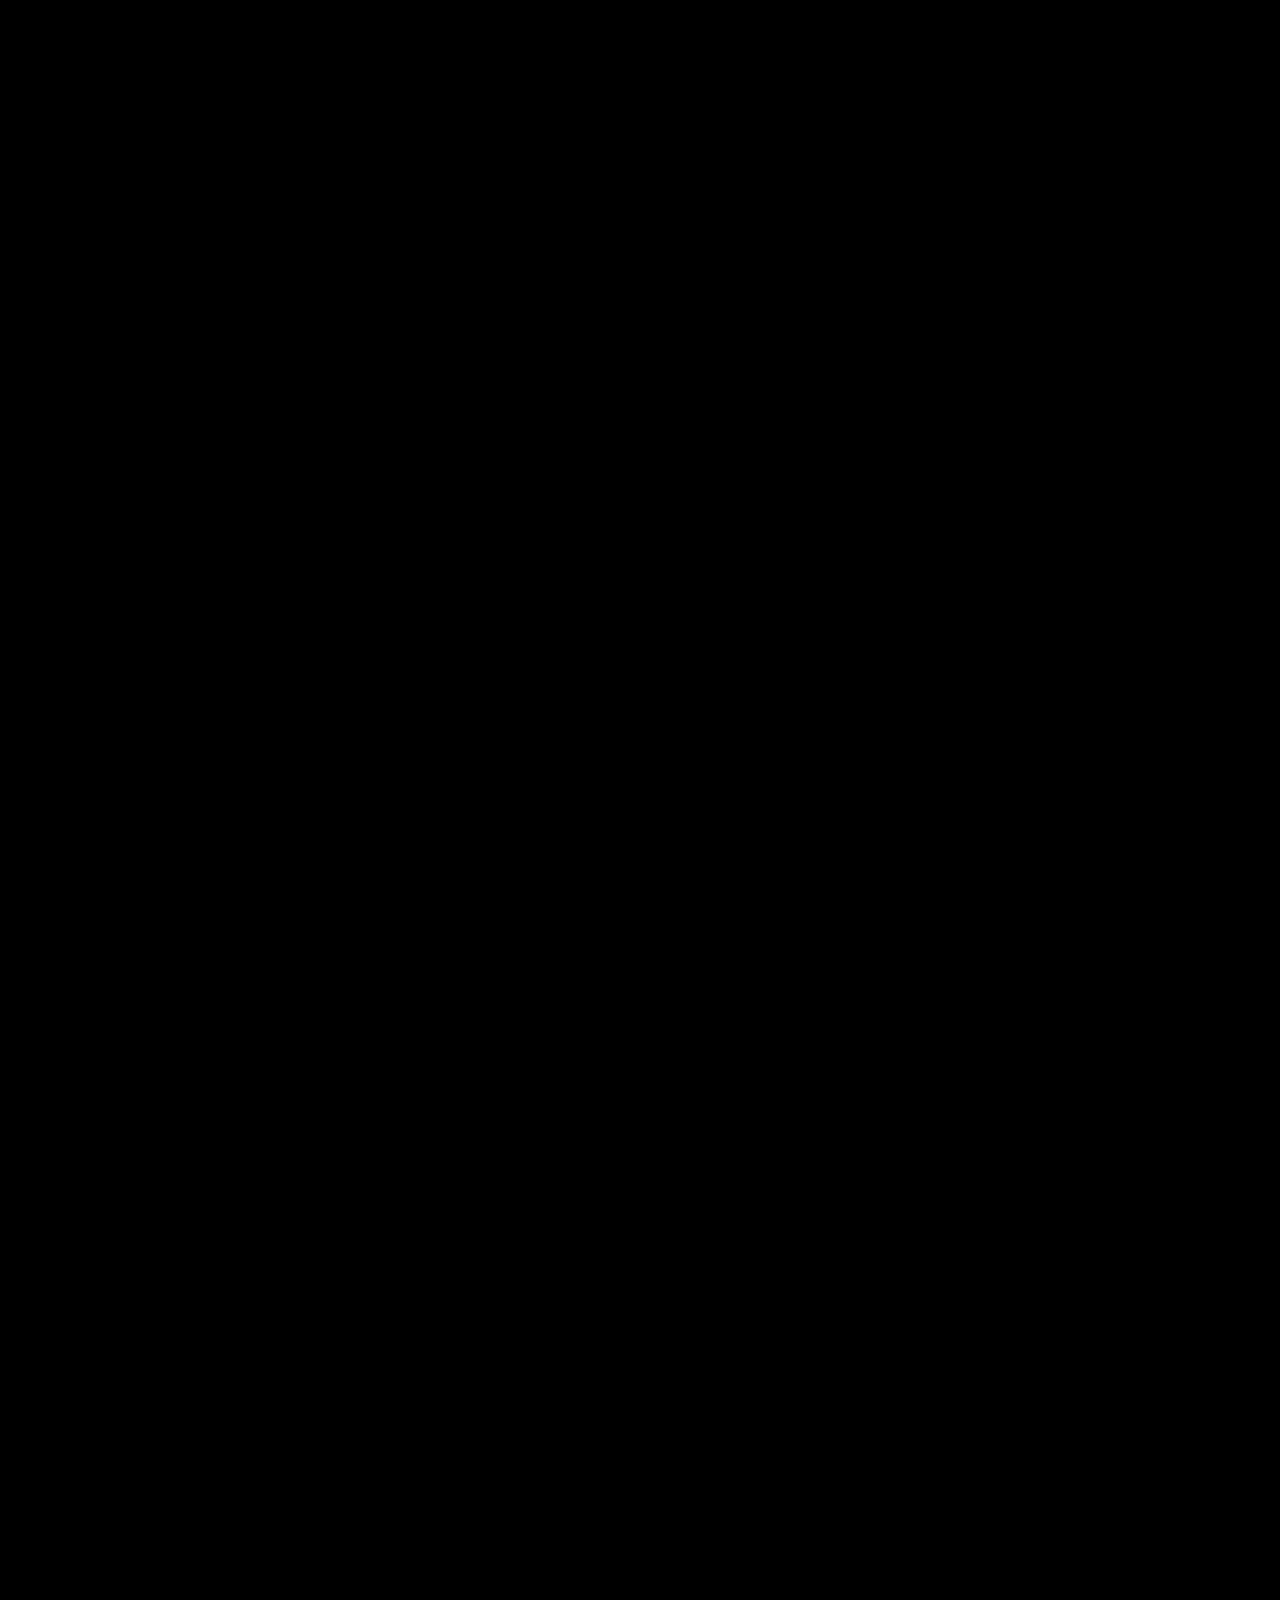
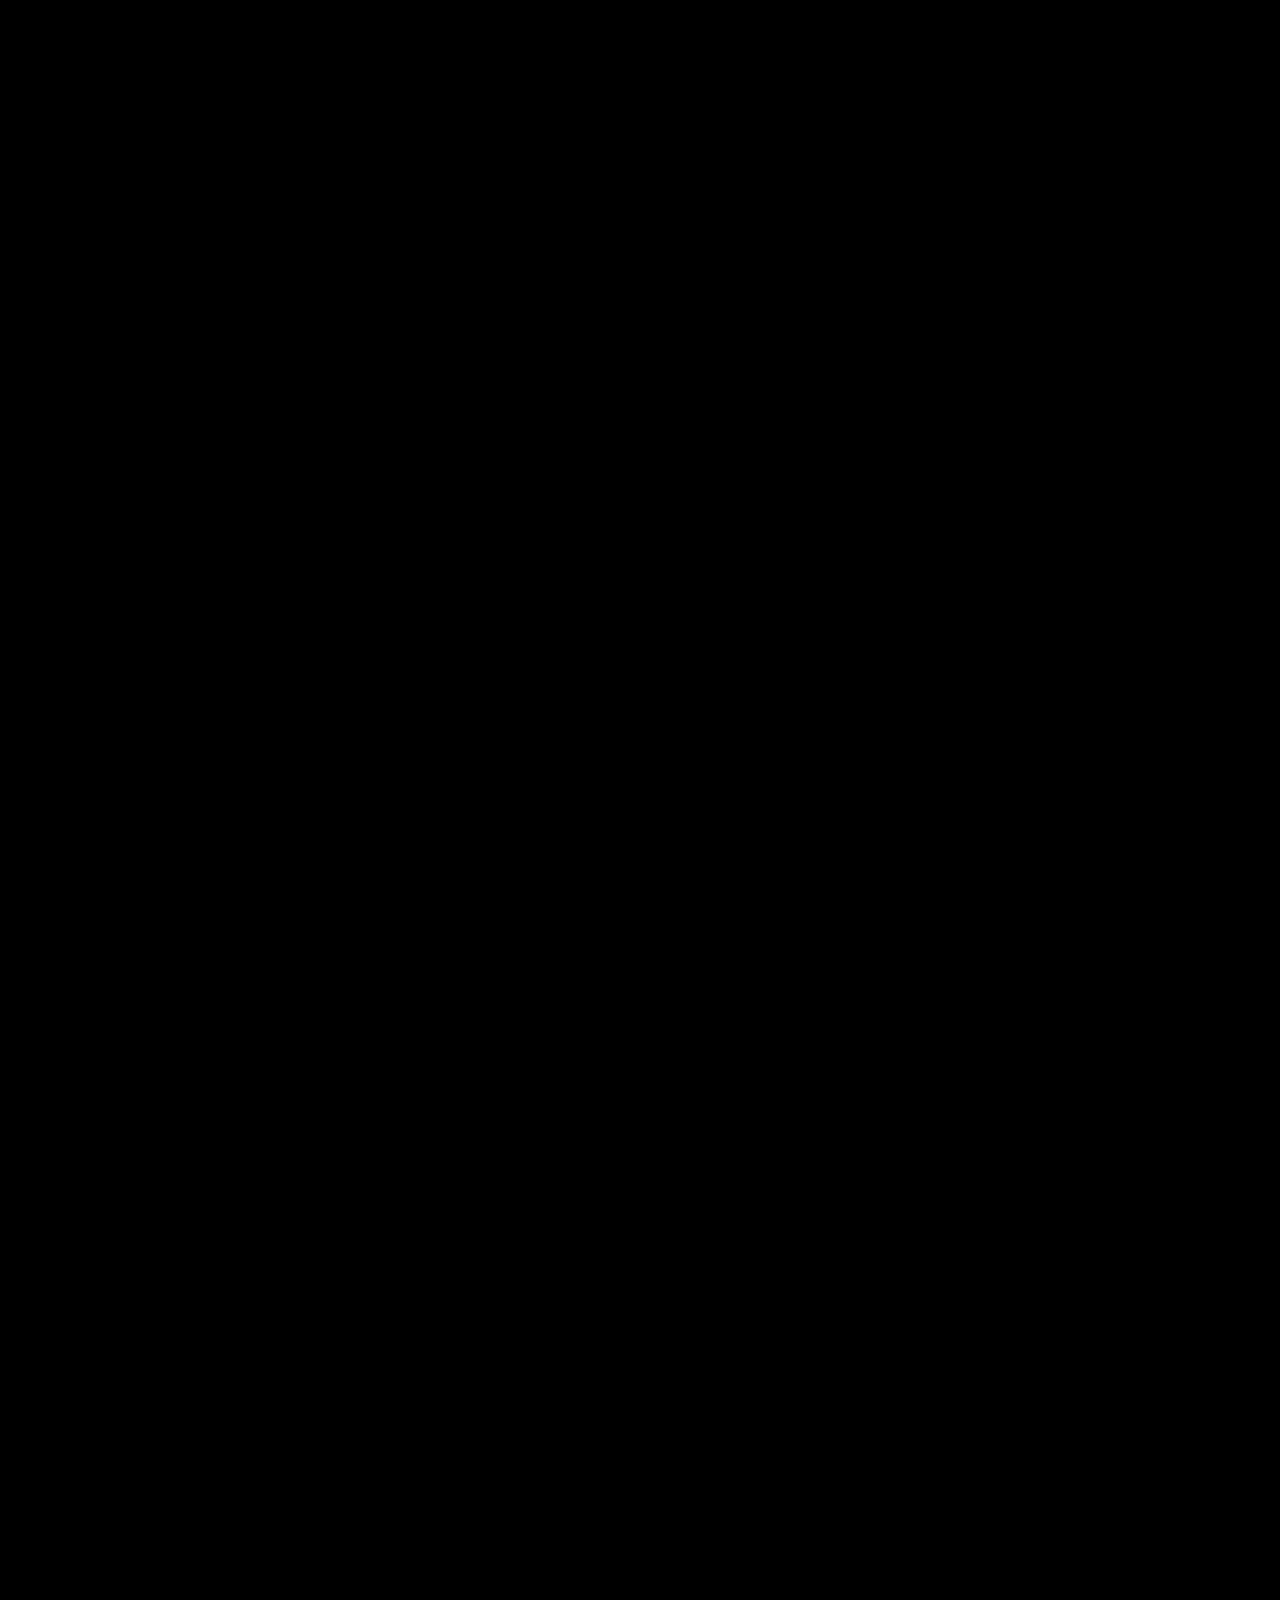
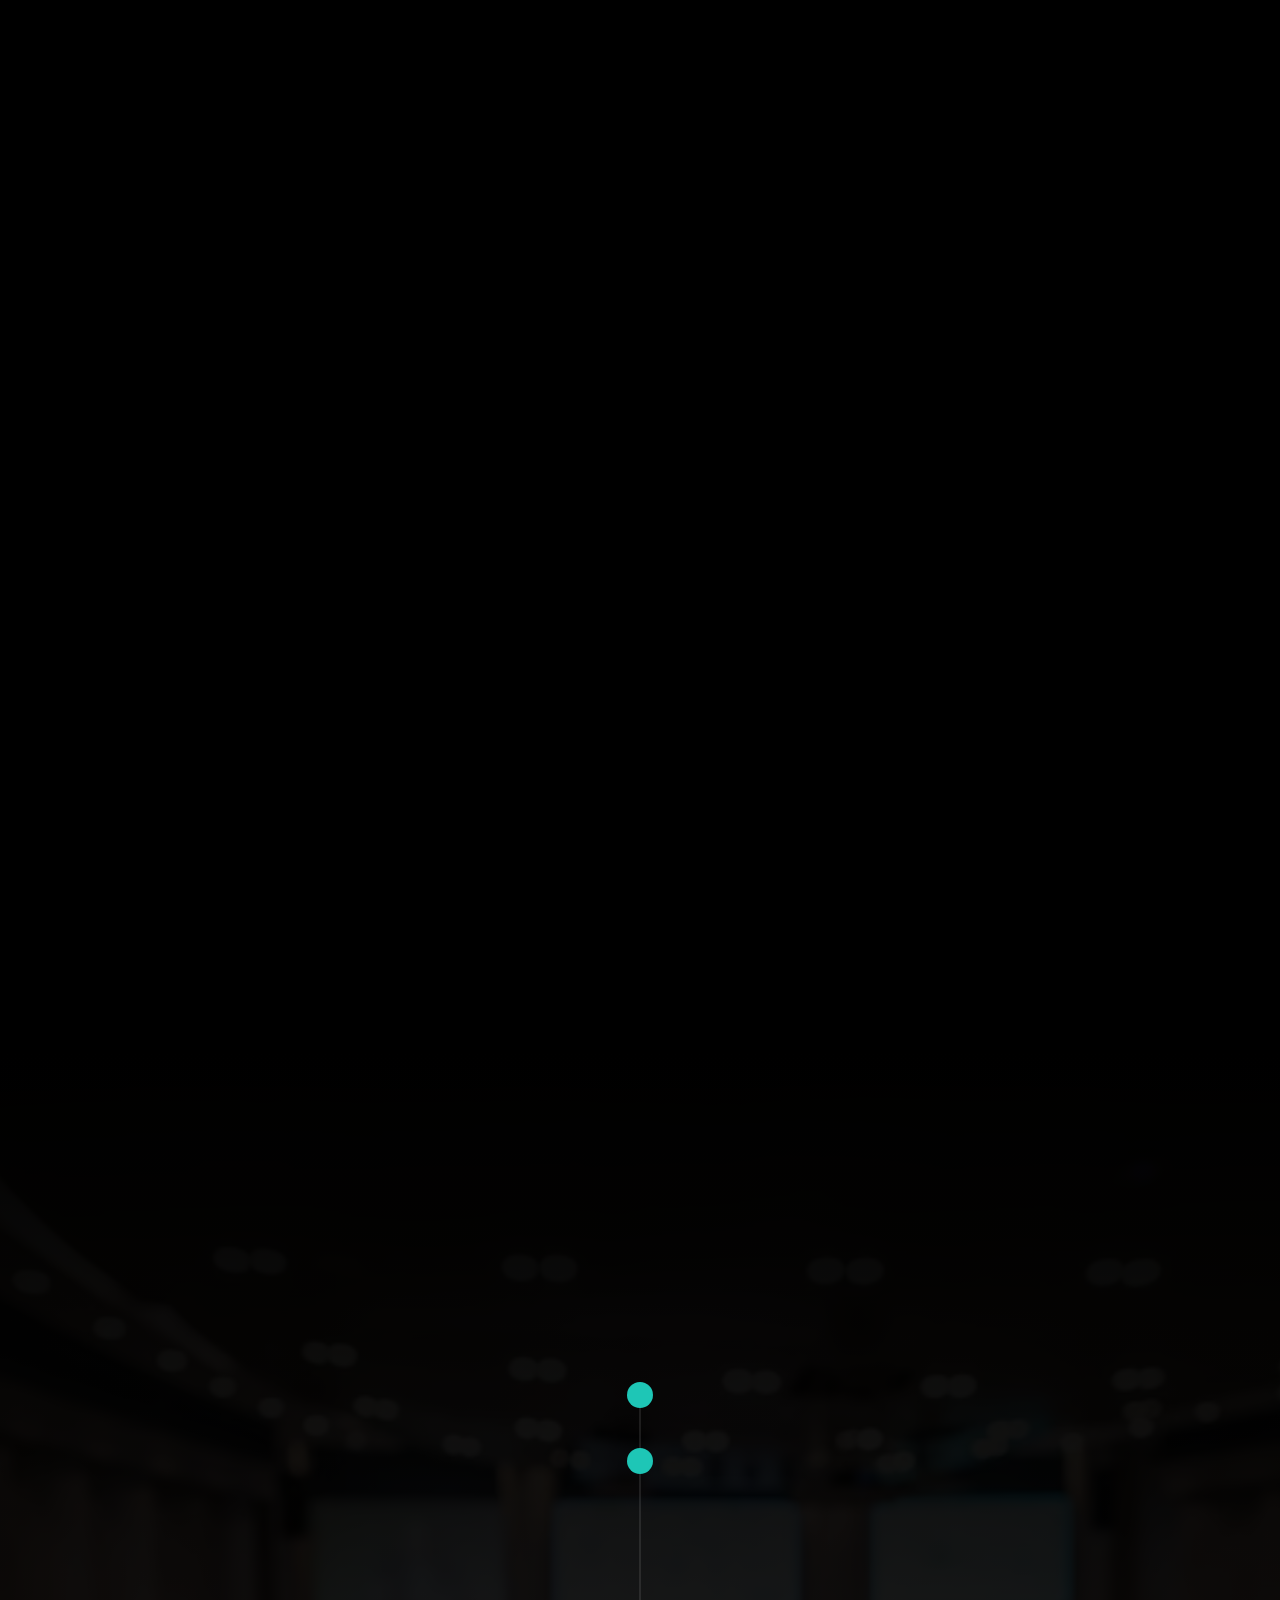
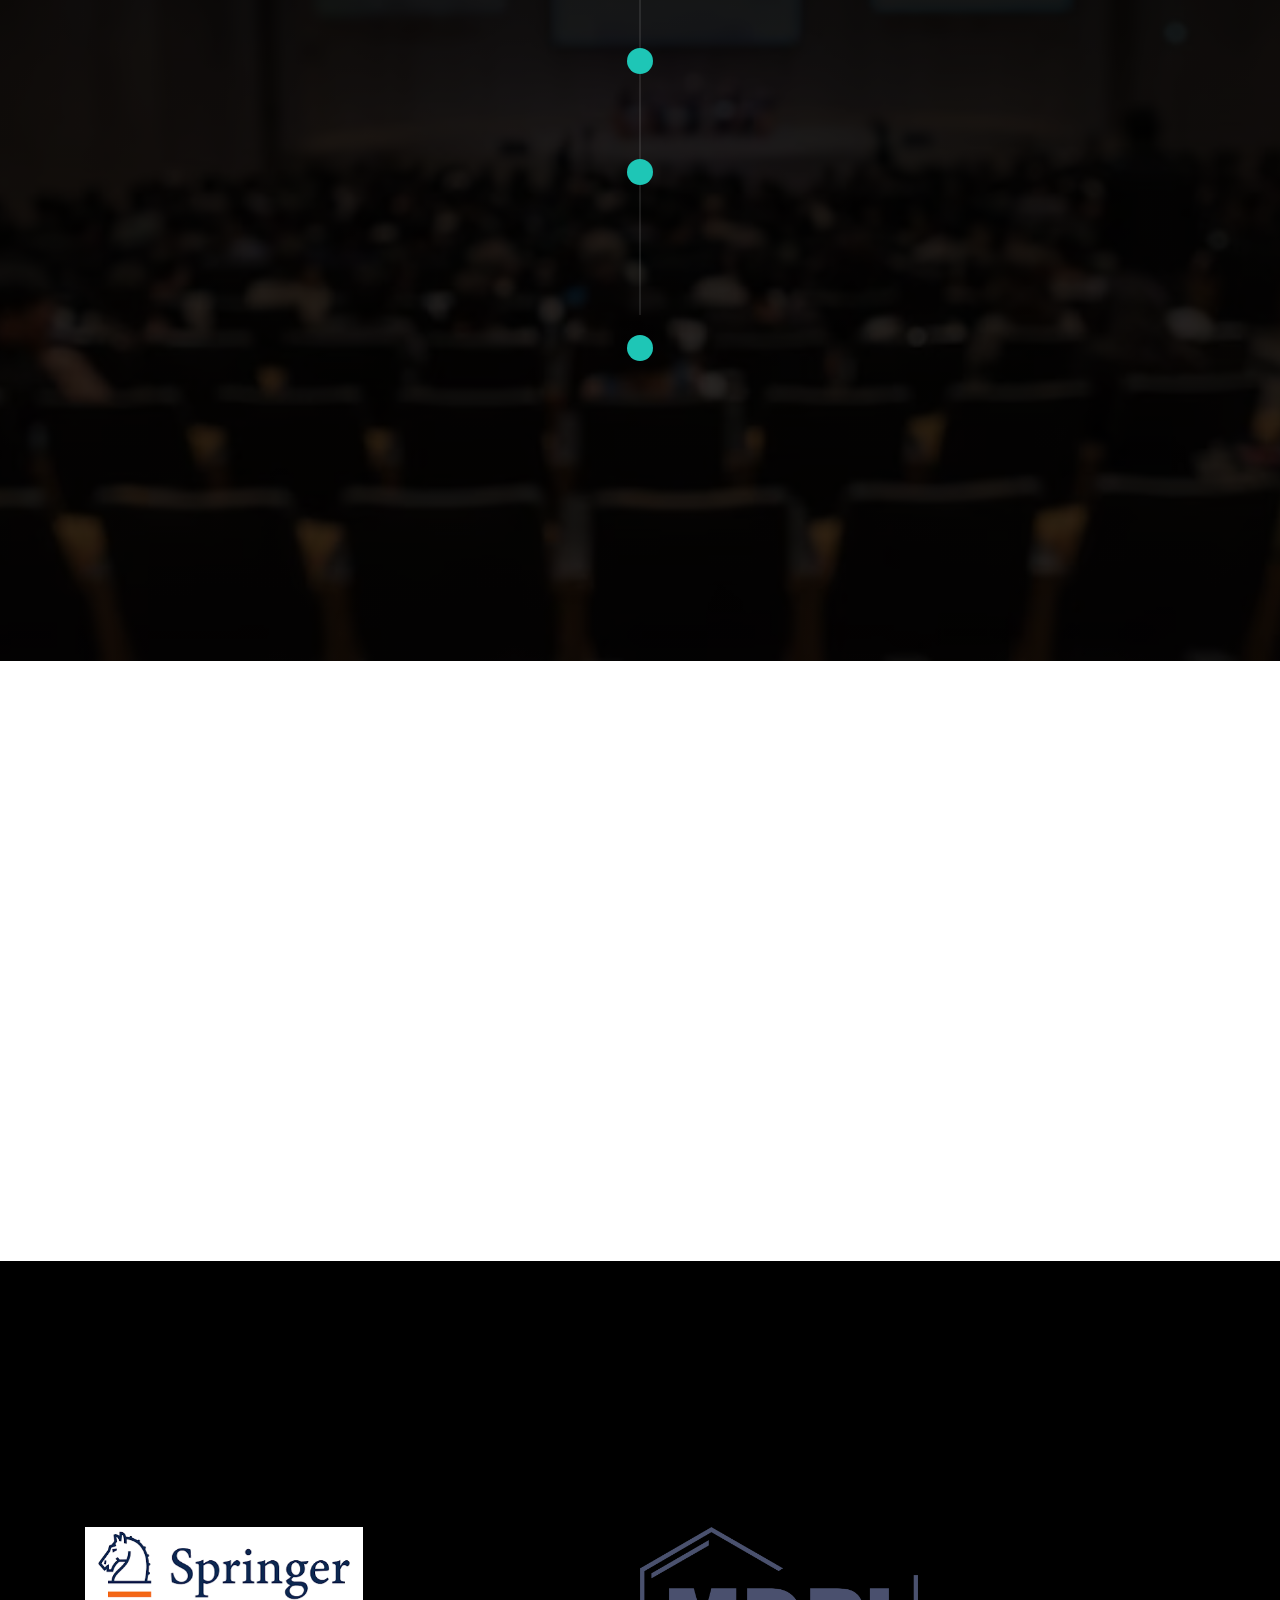
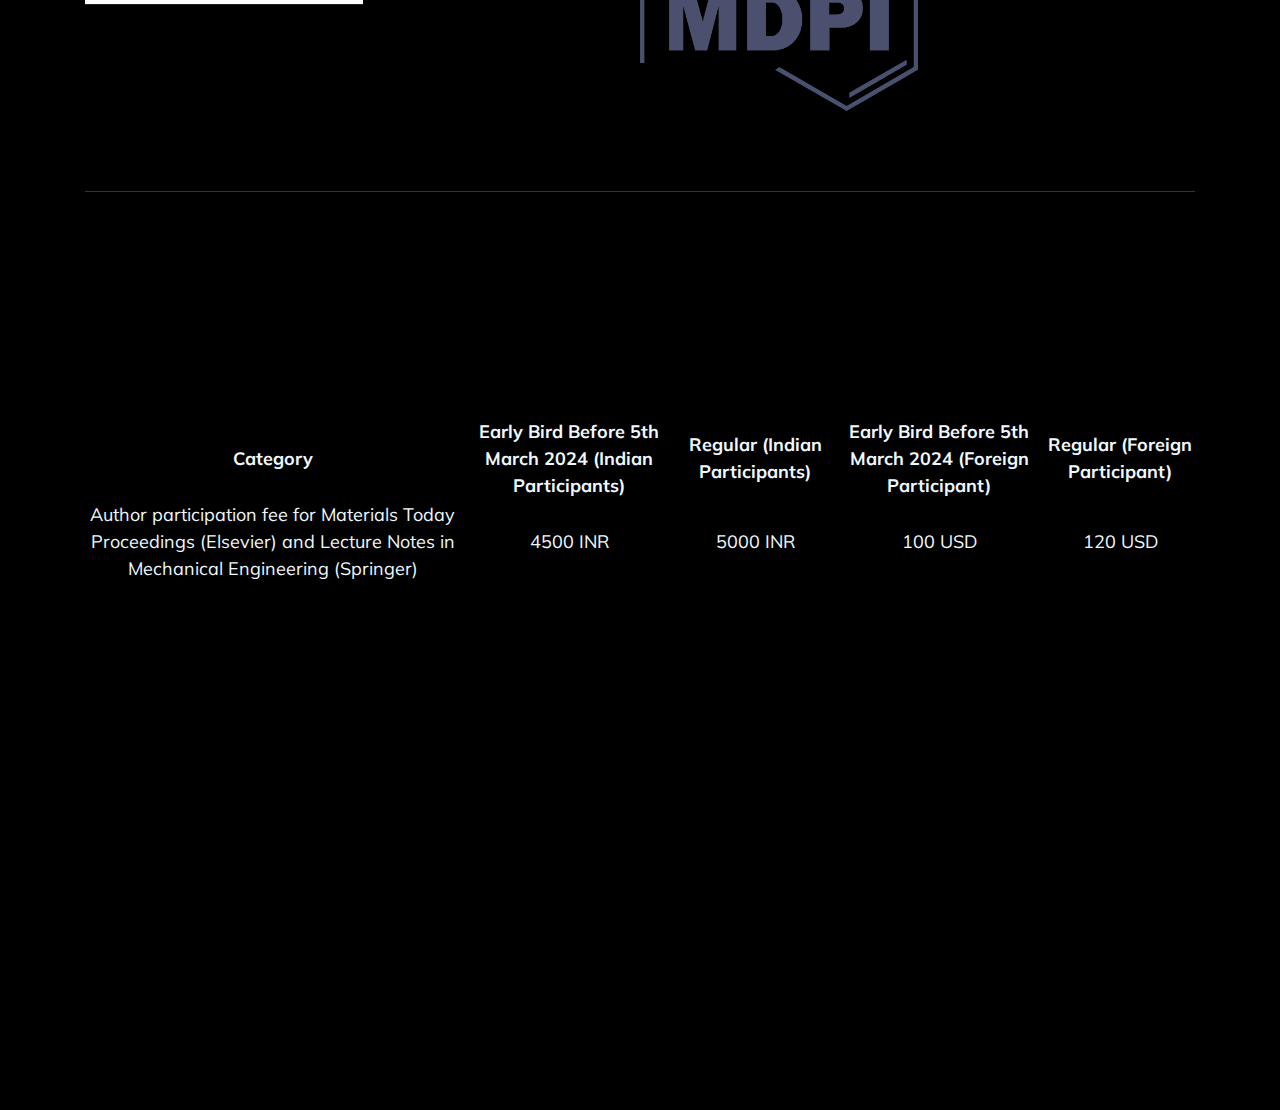
==== commit 20e5893a: "last updates" ====
--- a/index.html
+++ b/index.html
@@ -75,7 +75,7 @@
                                                     <li><a href="single-blog.html">single-blog</a></li>
                                                 </ul>
                                             </li> -->
-                                            <li><a href="contact.html">Contact</a></li>
+                                            <!-- <li><a href="contact.html">Contact</a></li> -->
                                         </ul>
                                     </nav>
                                 </div>
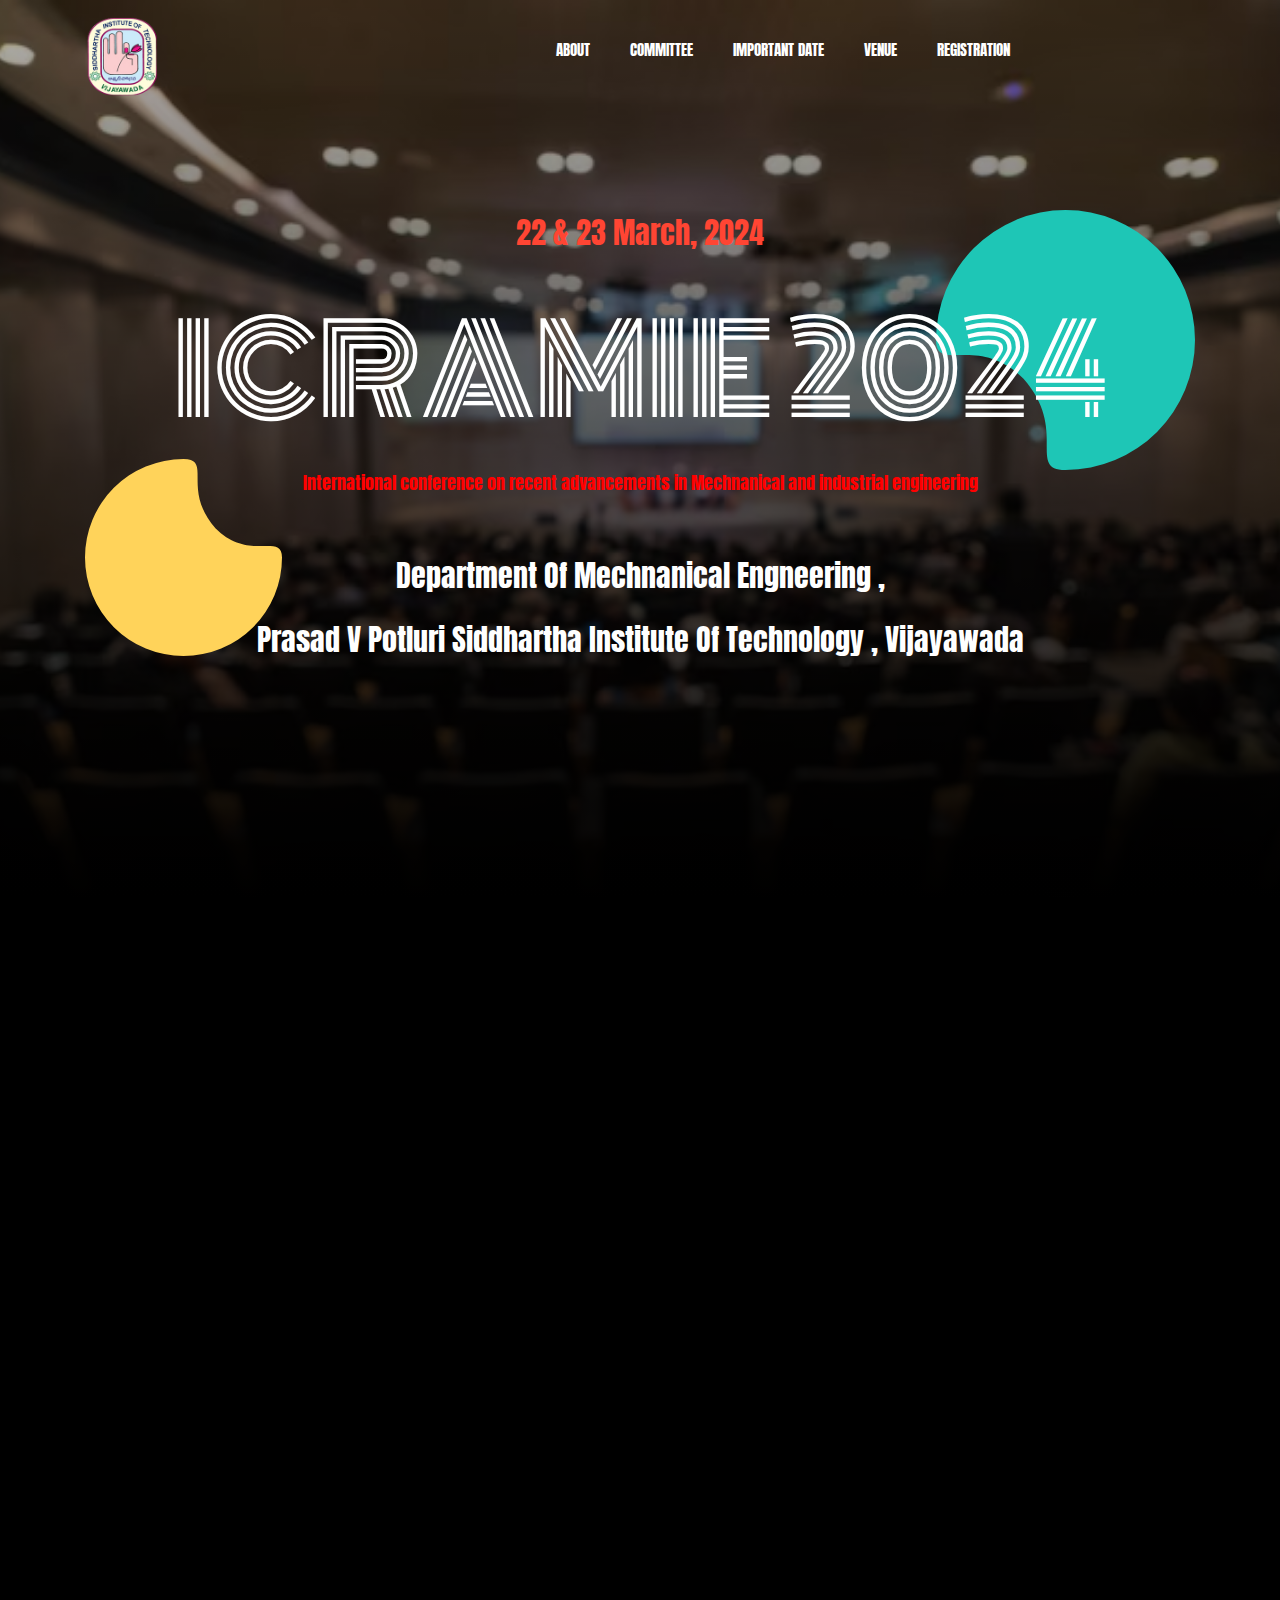
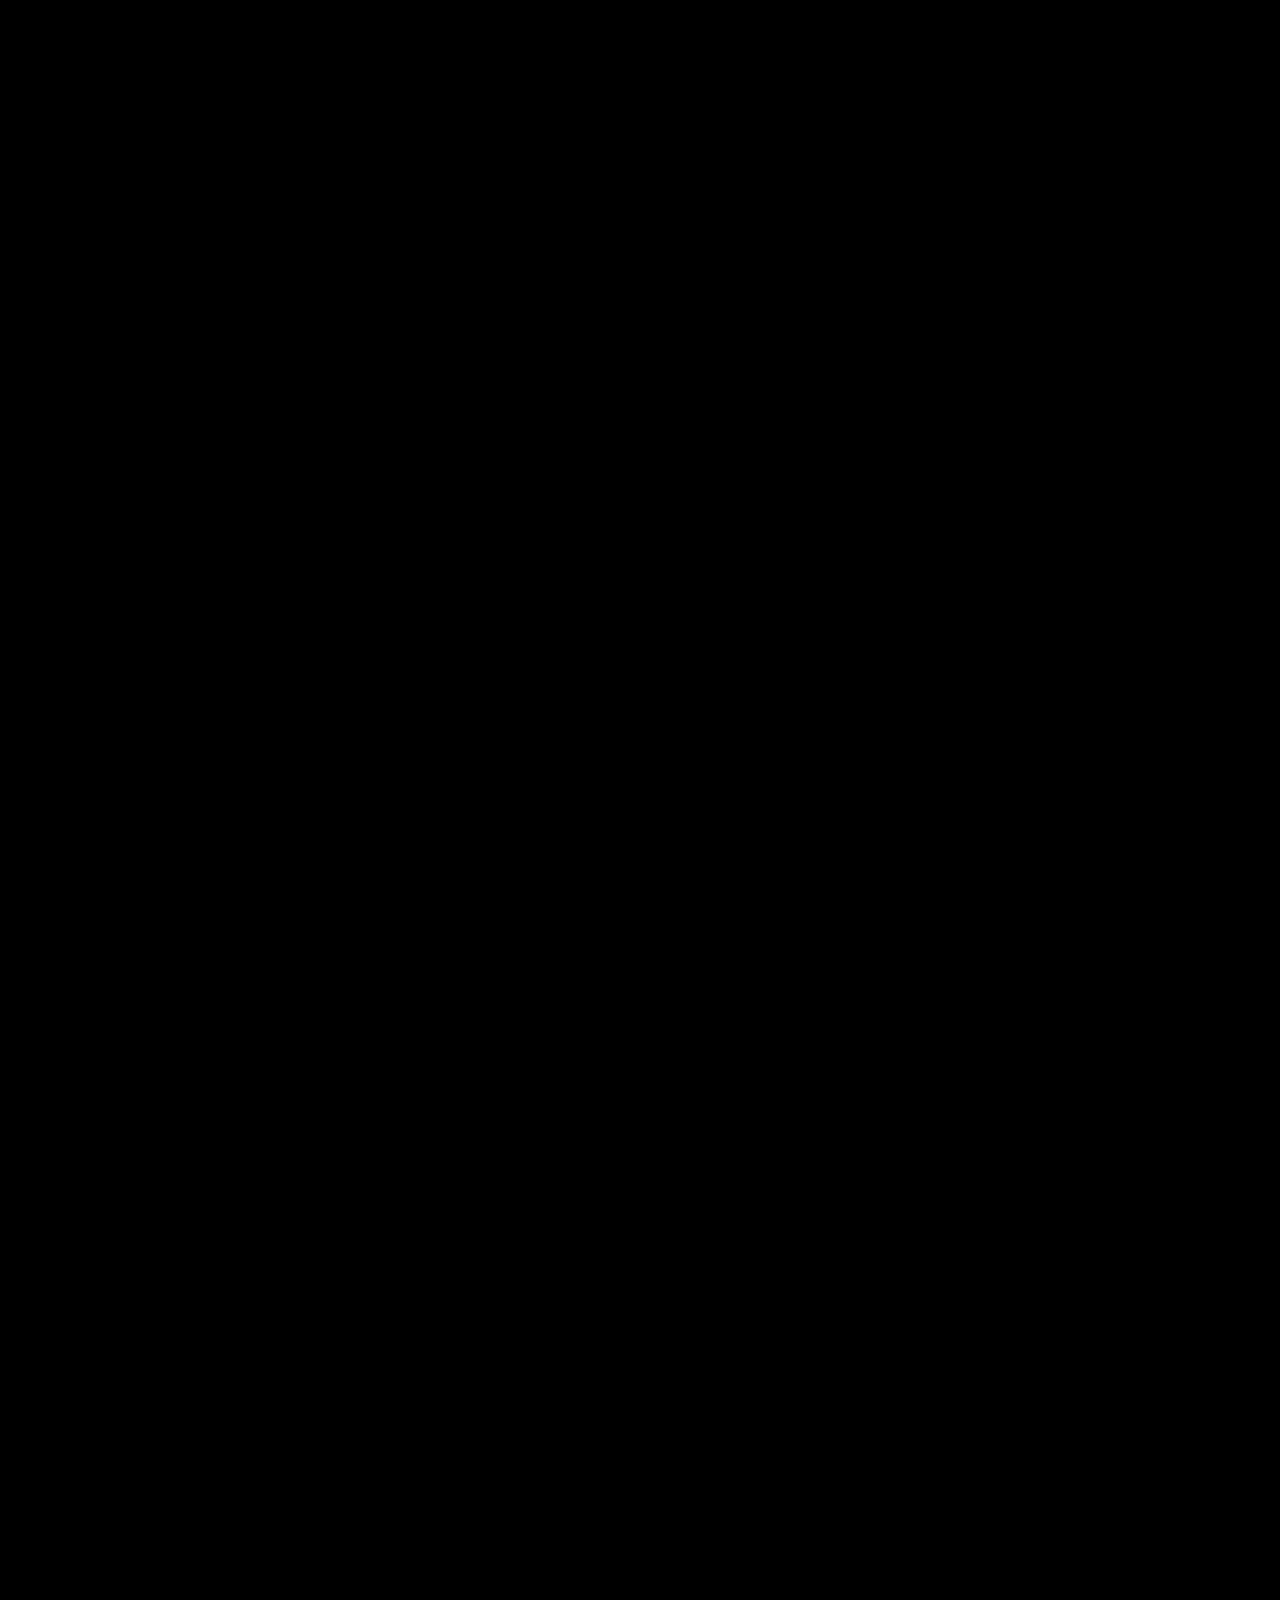
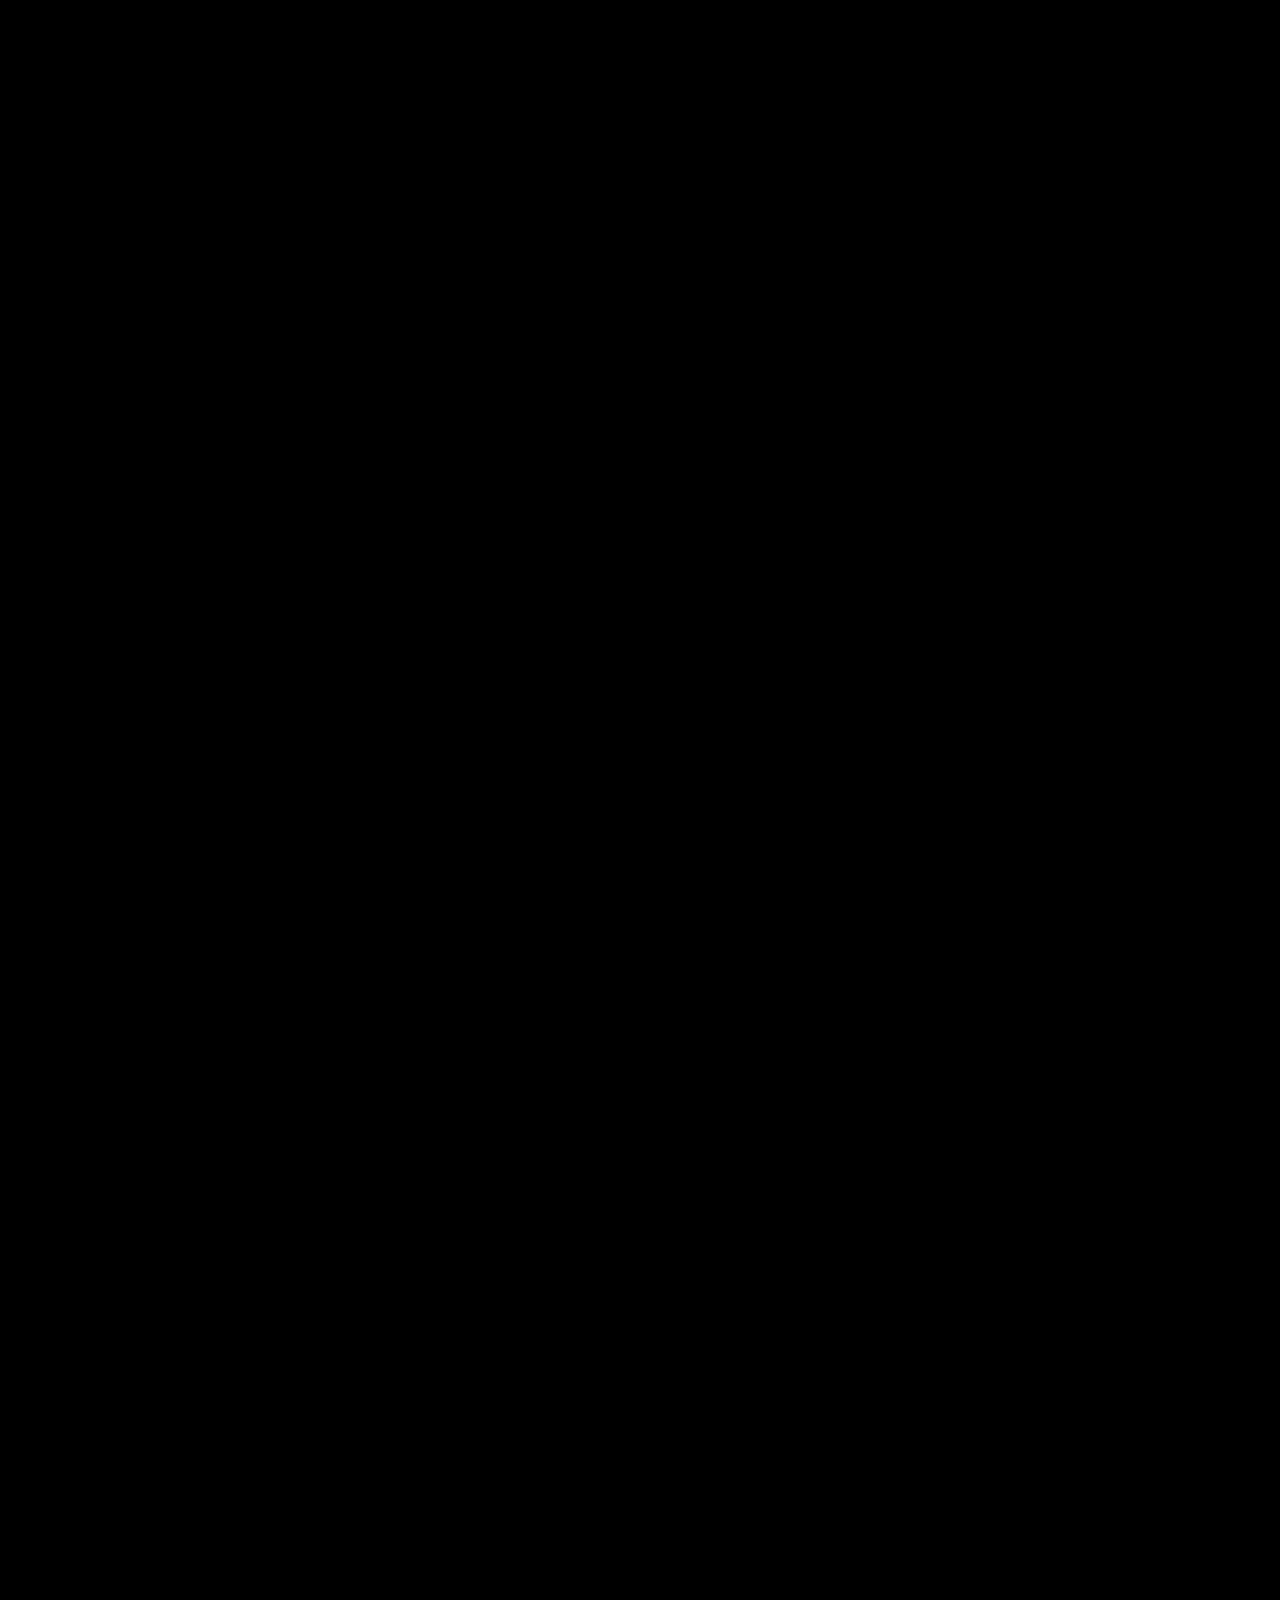
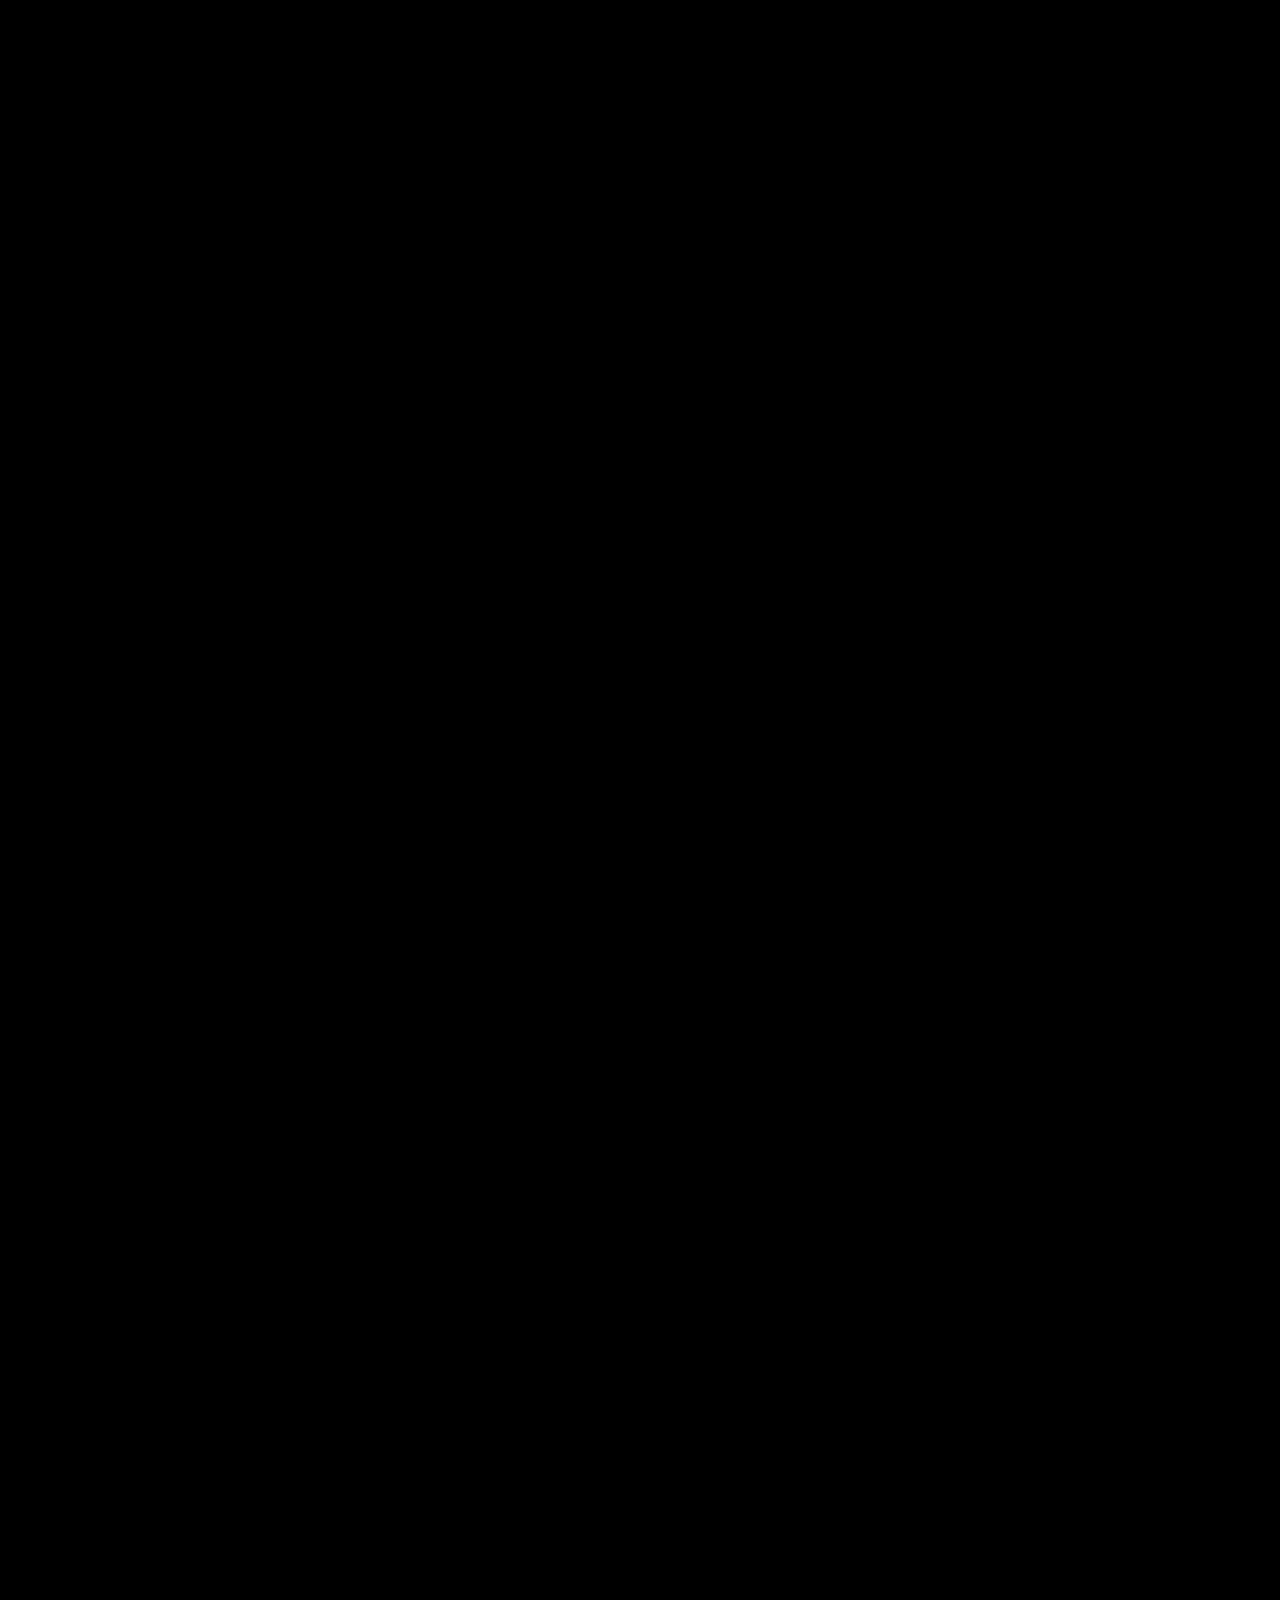
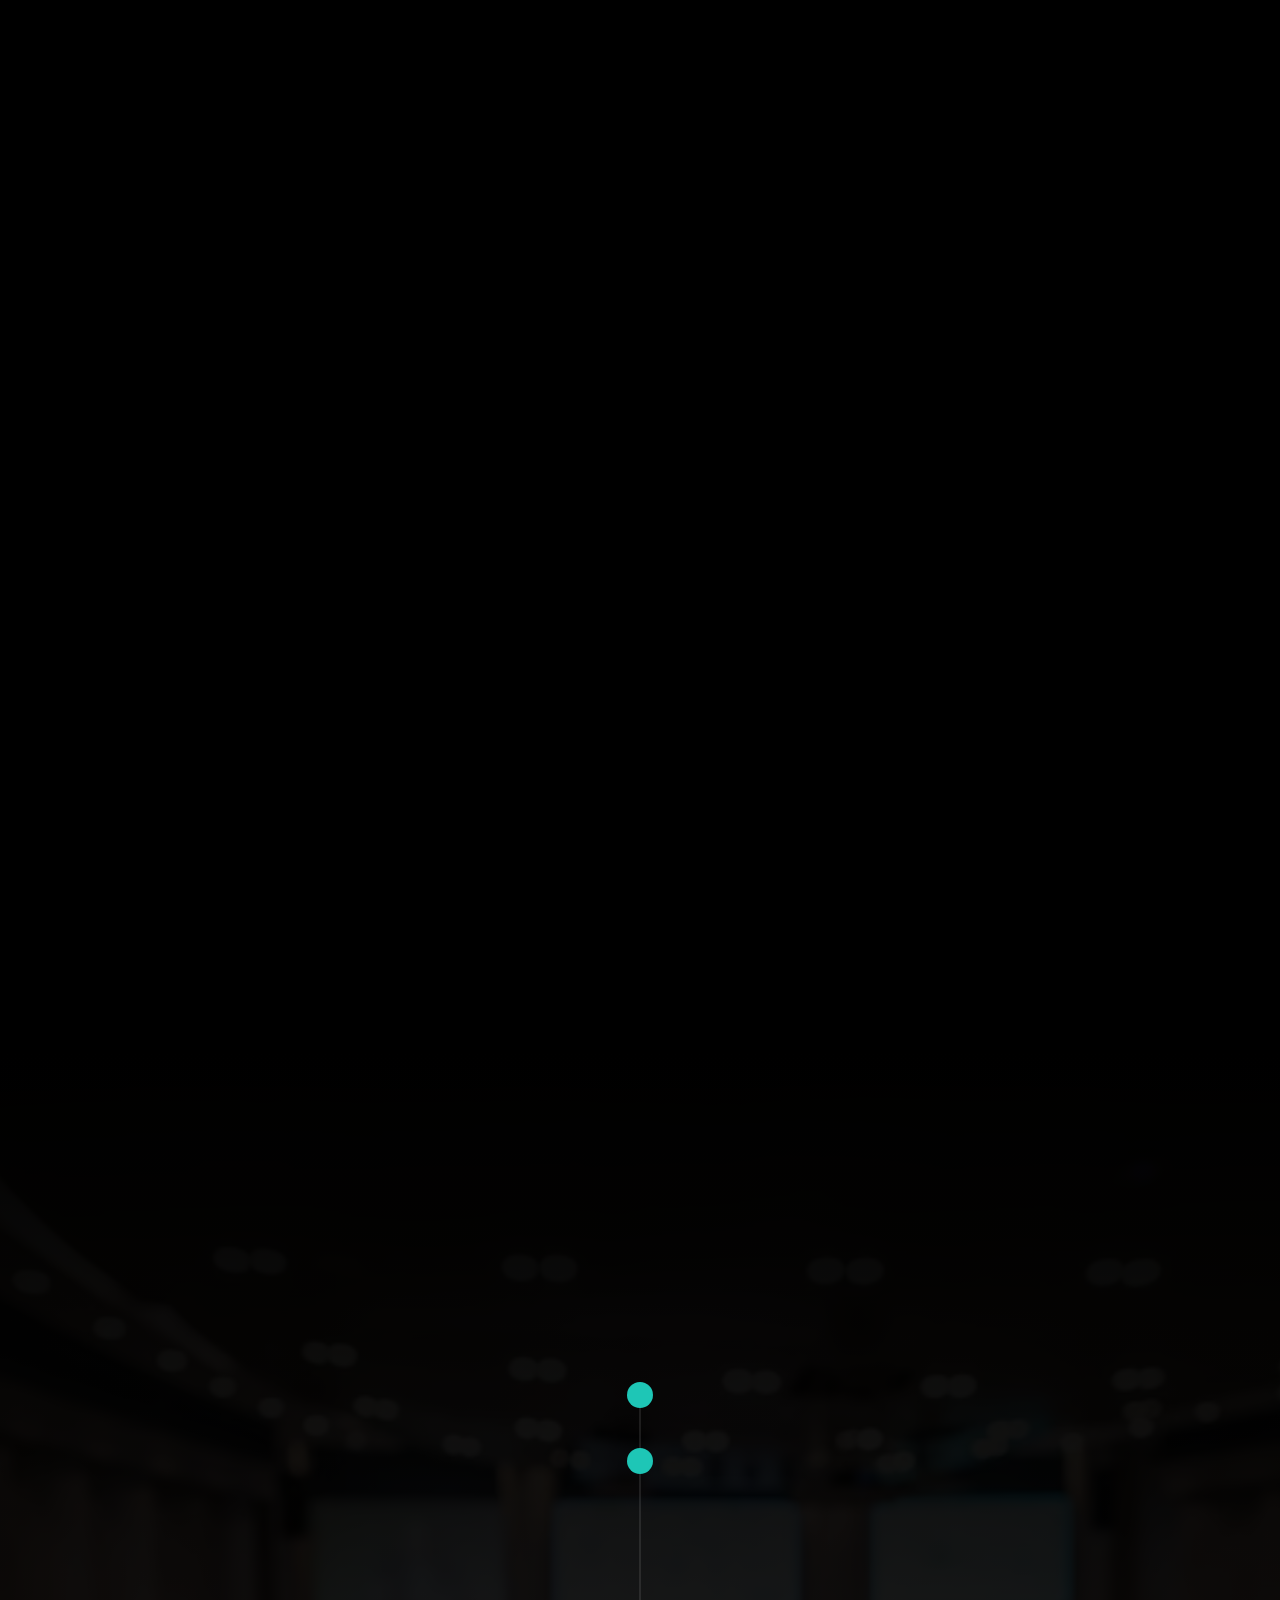
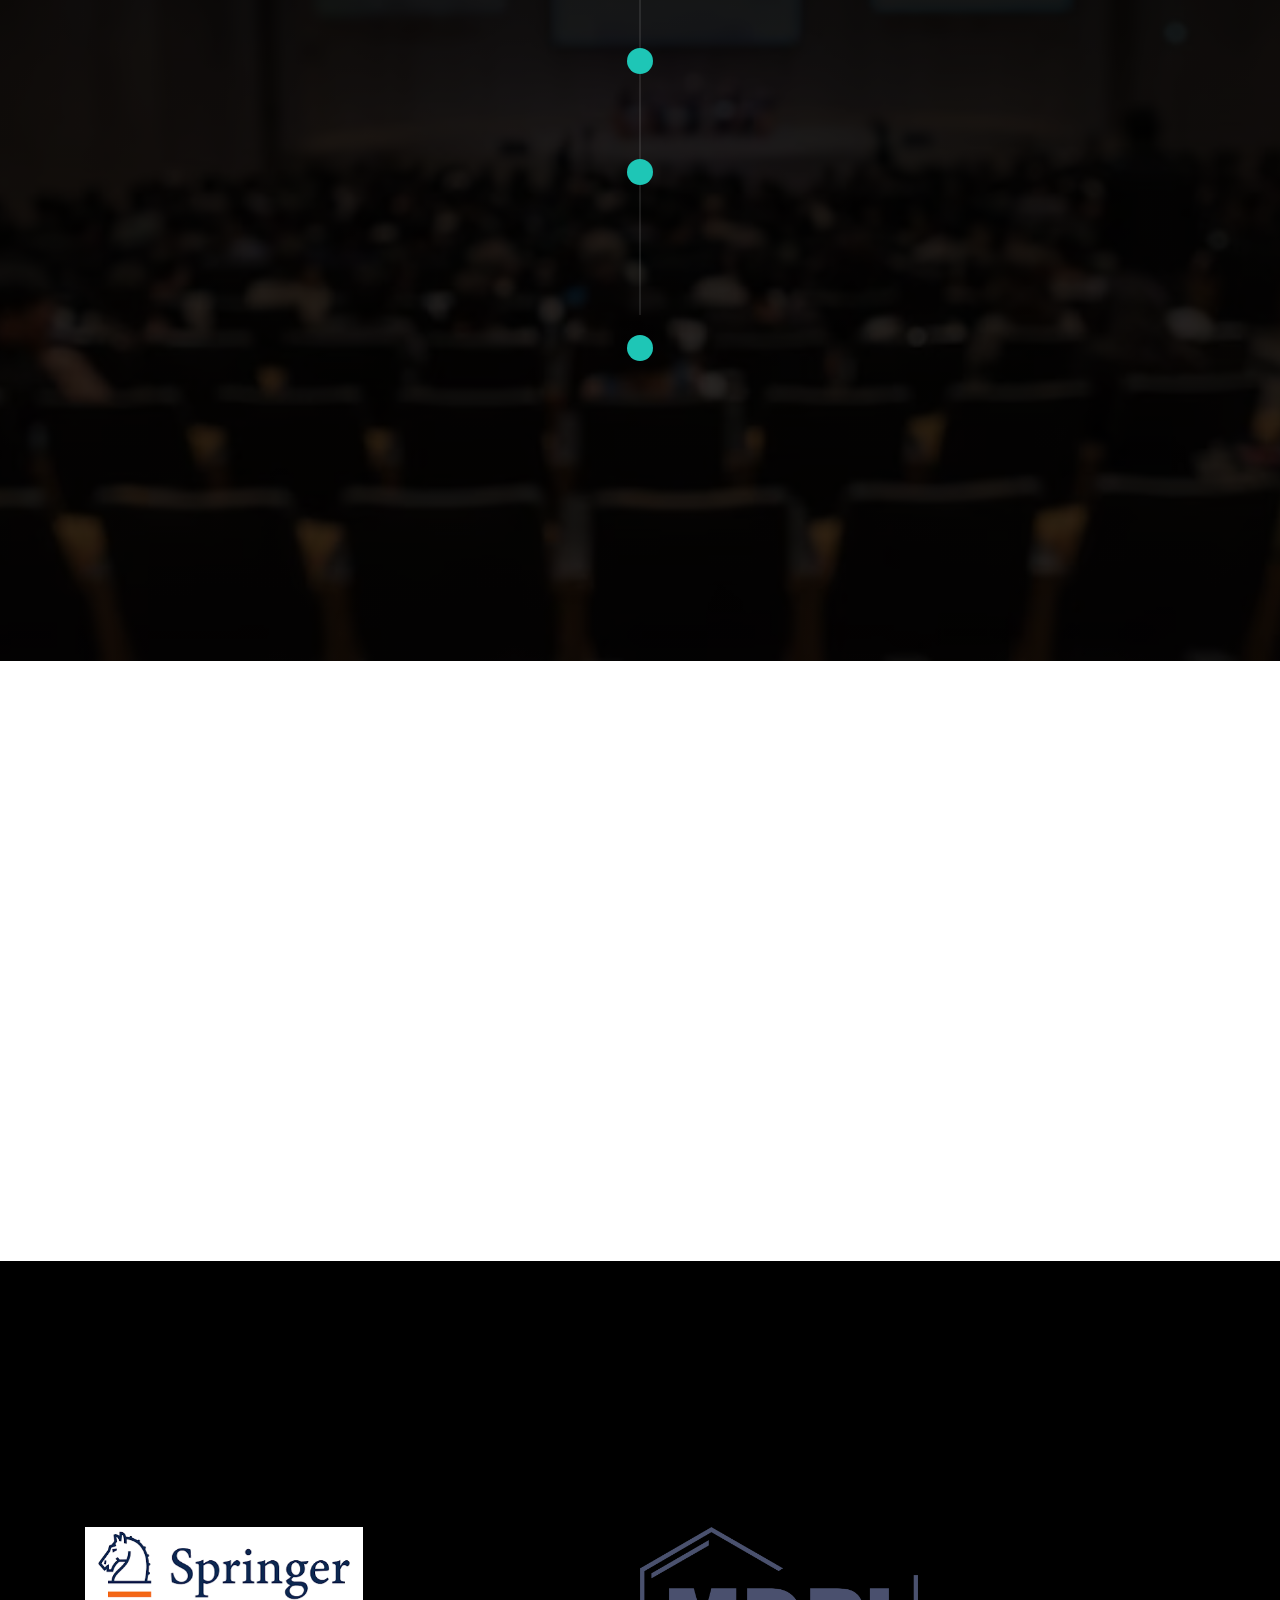
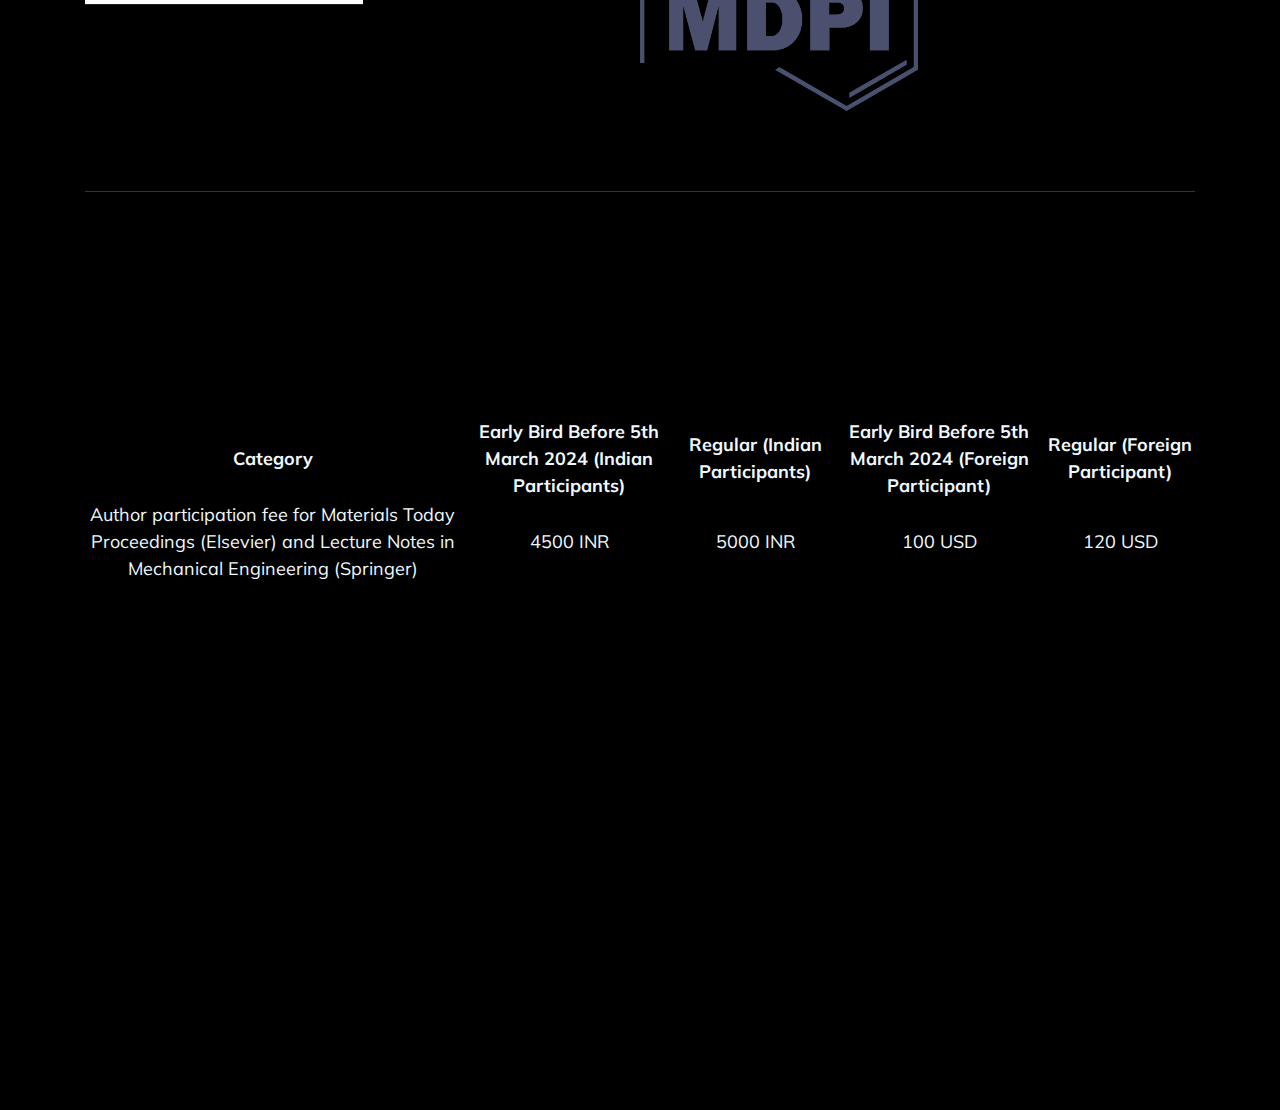
==== commit 9e0c7571: "last updates" ====
--- a/index.html
+++ b/index.html
@@ -119,7 +119,7 @@
                             ;">International conference on recent advancements in Mechnanical and industrial engineering</h4>
                             <br>
                             <br>
-                            <p class="wow fadeInLeft" data-wow-duration="1s" data-wow-delay=".5s">Department Of Mechnanical Engneering , <br><br><br><br><br>
+                            <p class="wow fadeInLeft" data-wow-duration="1s" data-wow-delay=".5s">Department Of Mechnanical Engneering , <br><br>
                                 Prasad V Potluri
                                 Siddhartha Institute Of Technology , Vijayawada
                             </p>
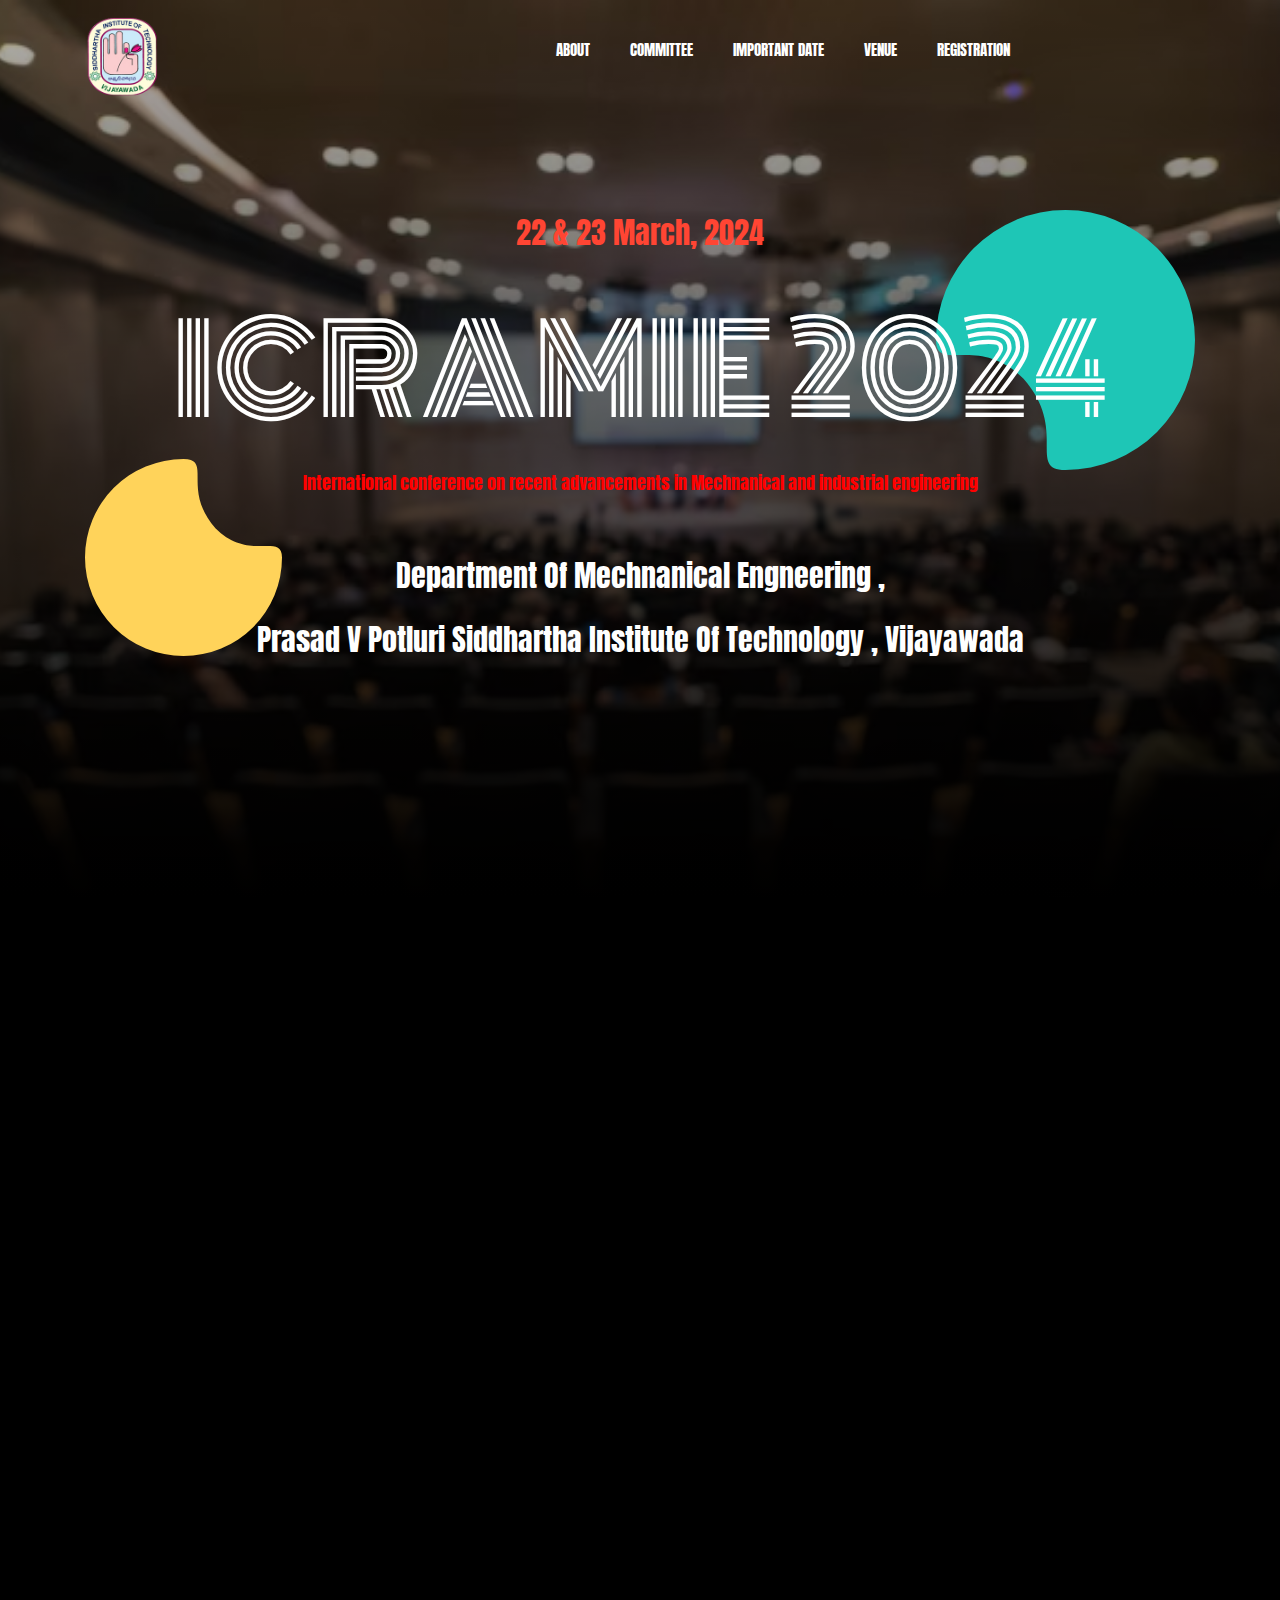
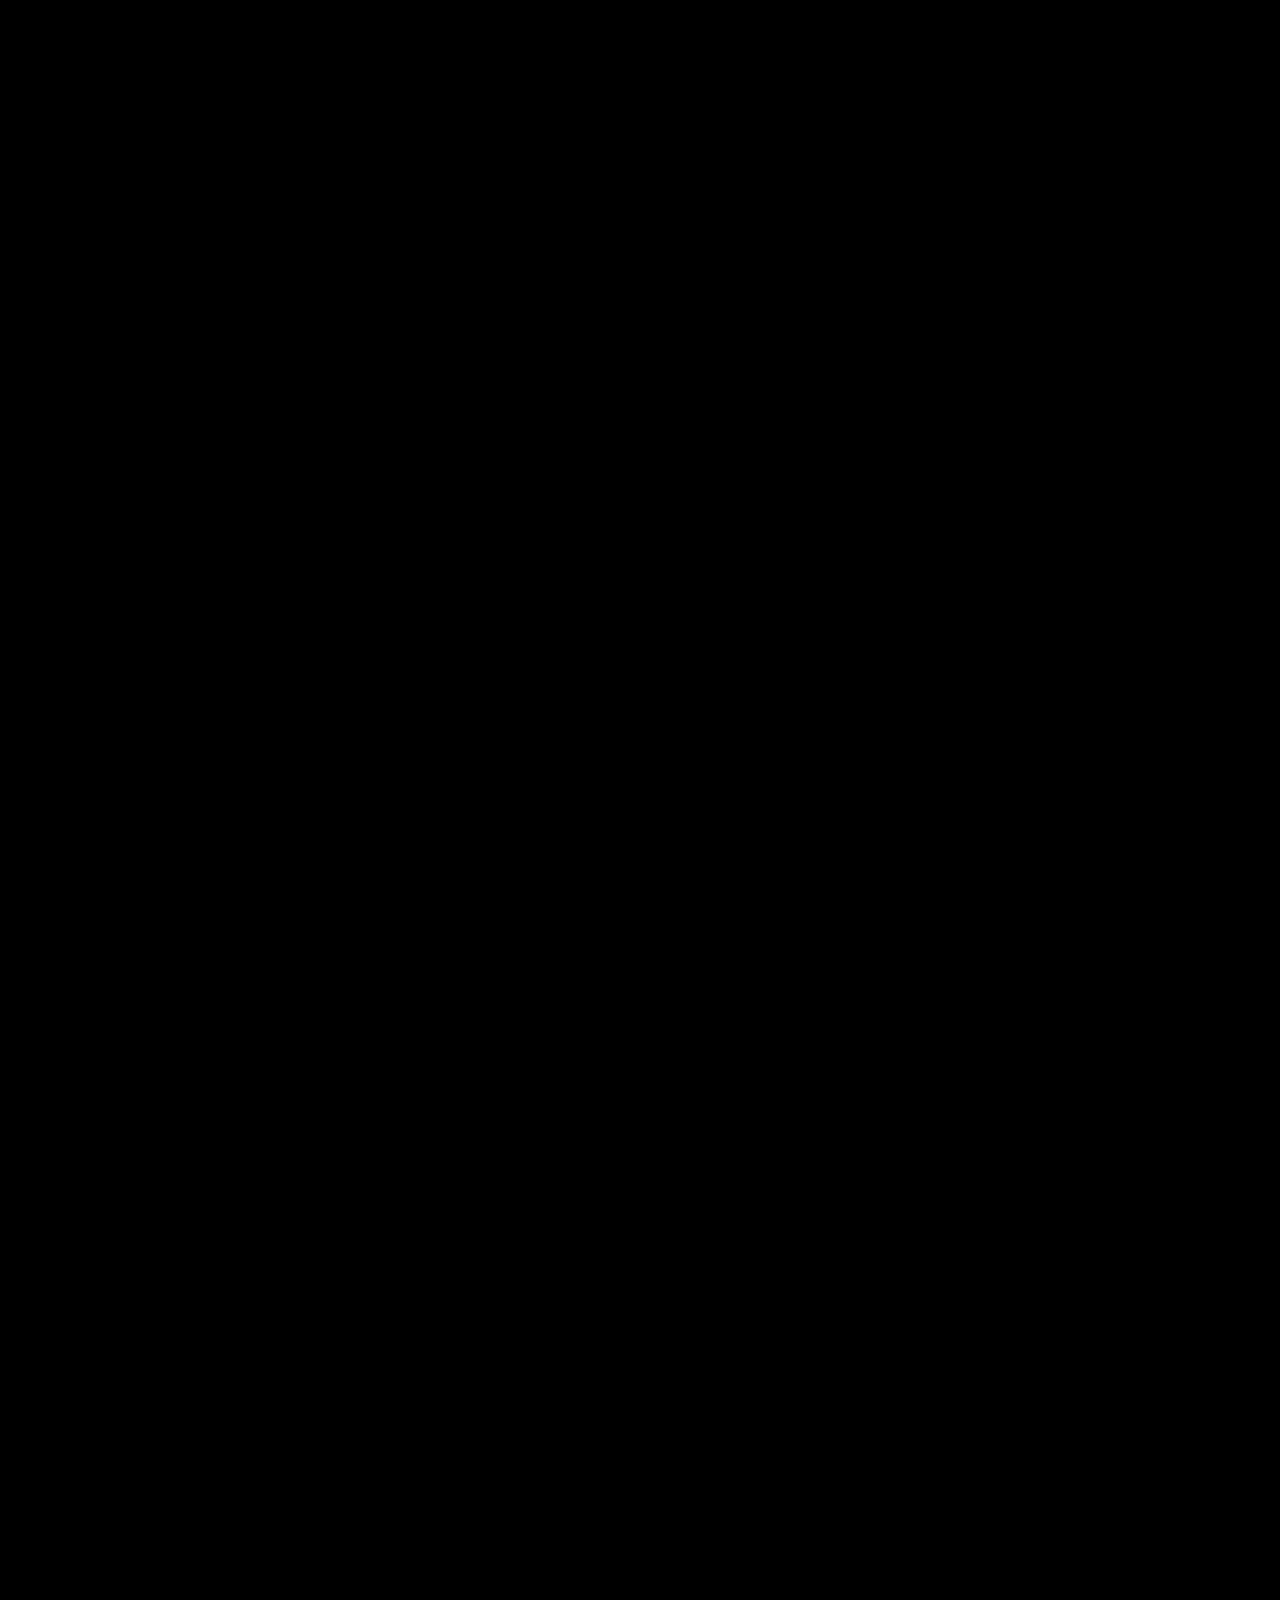
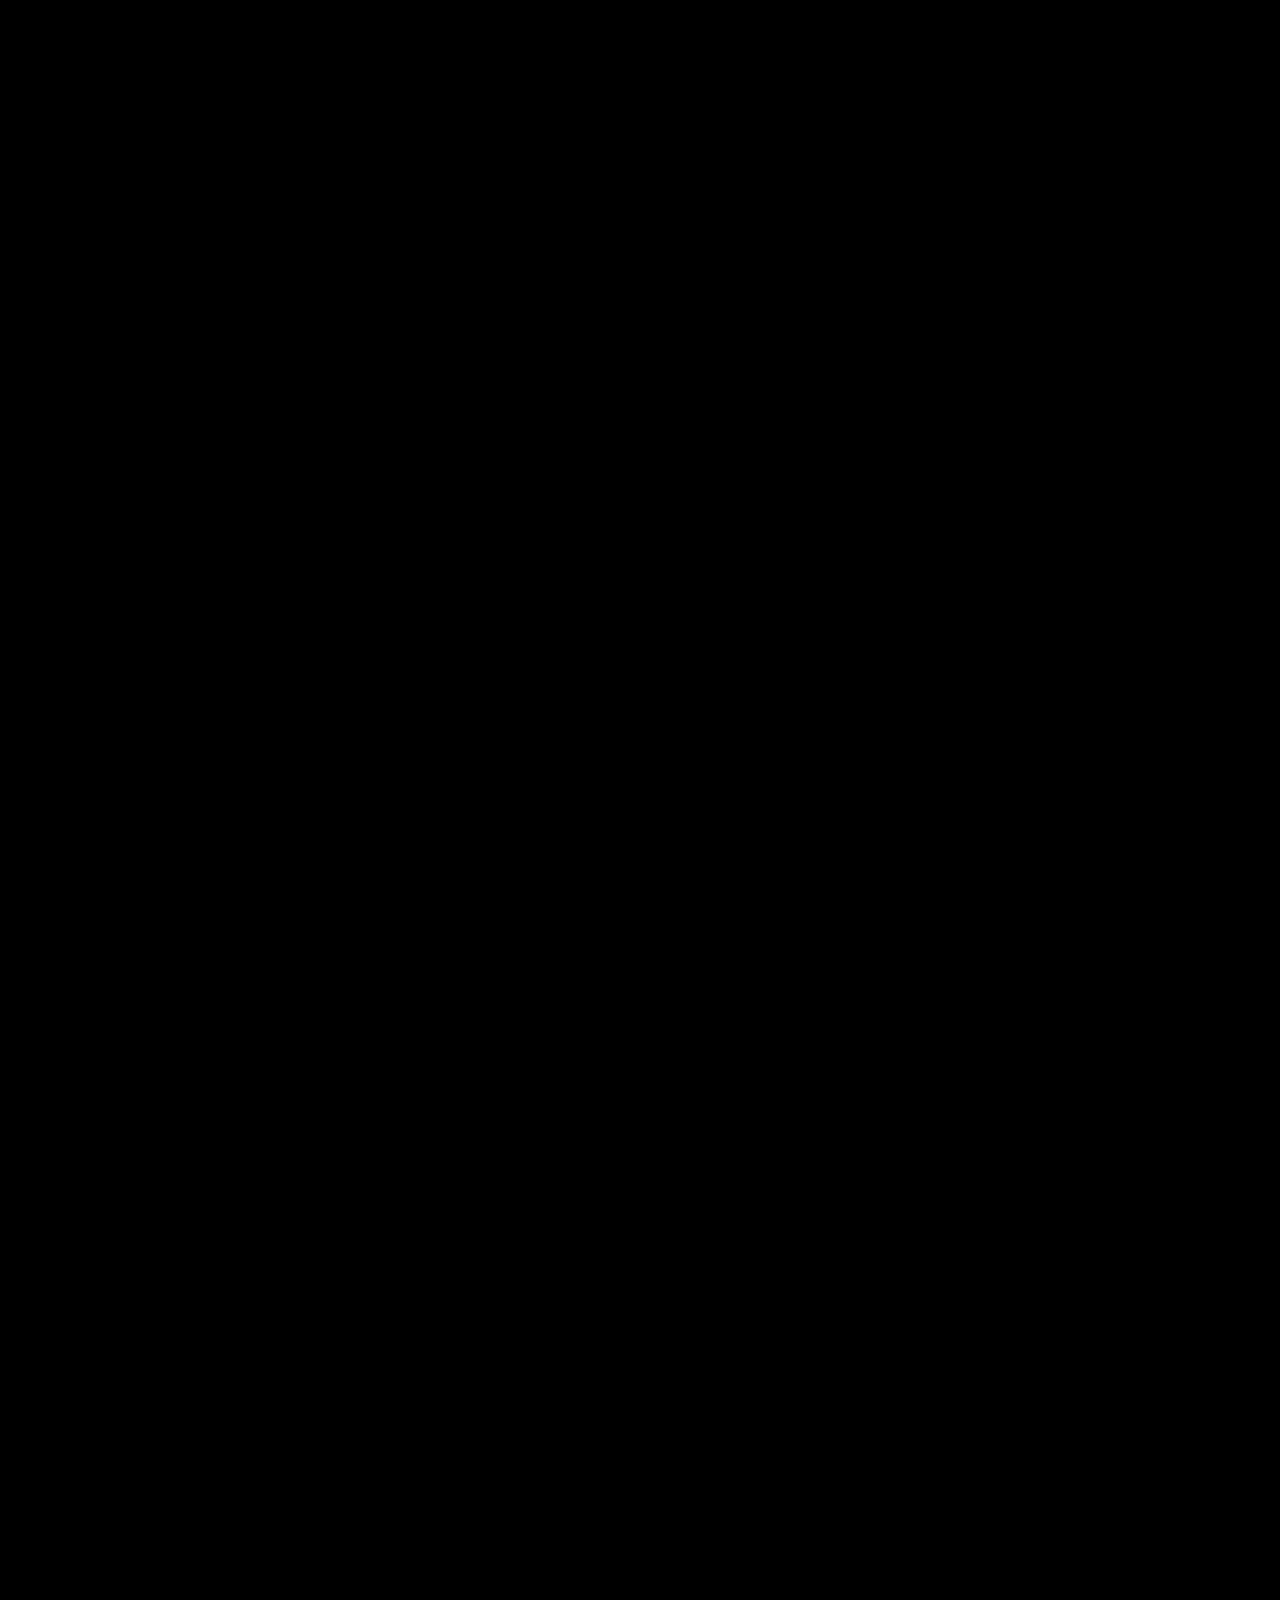
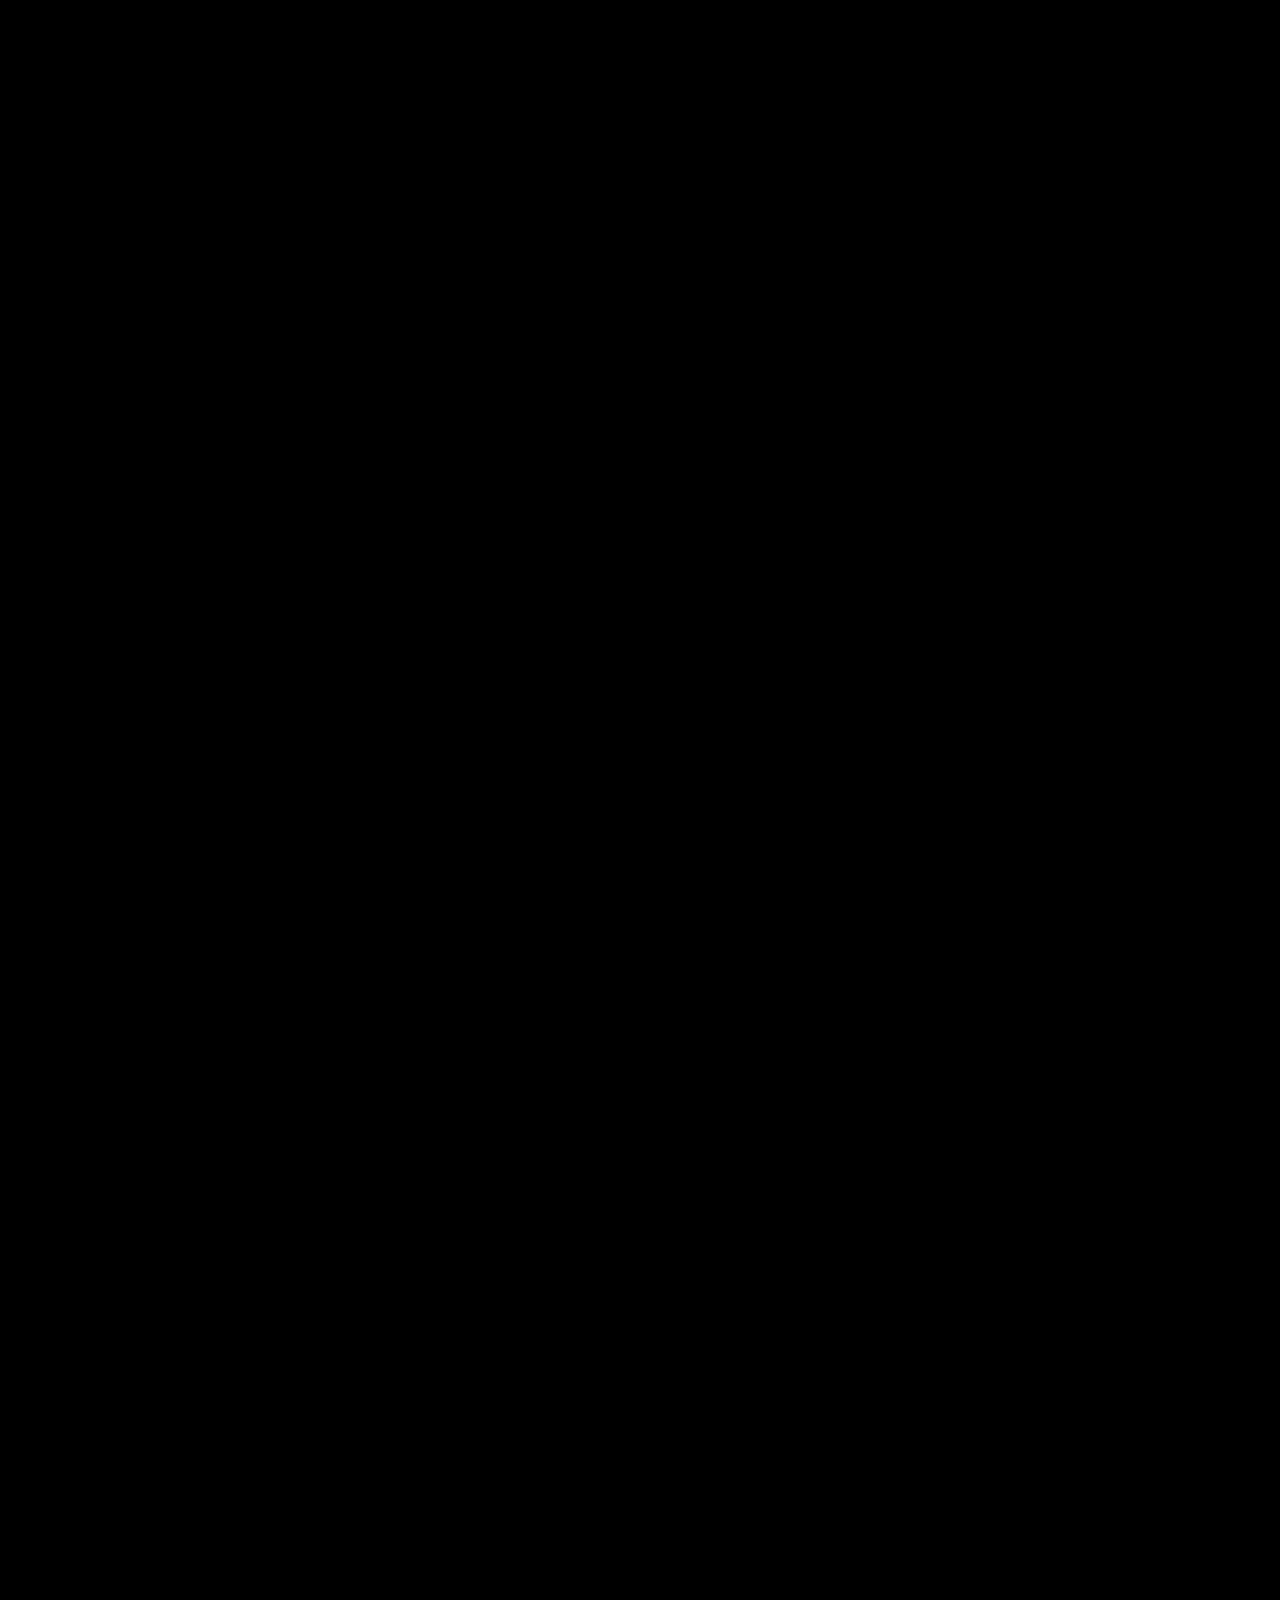
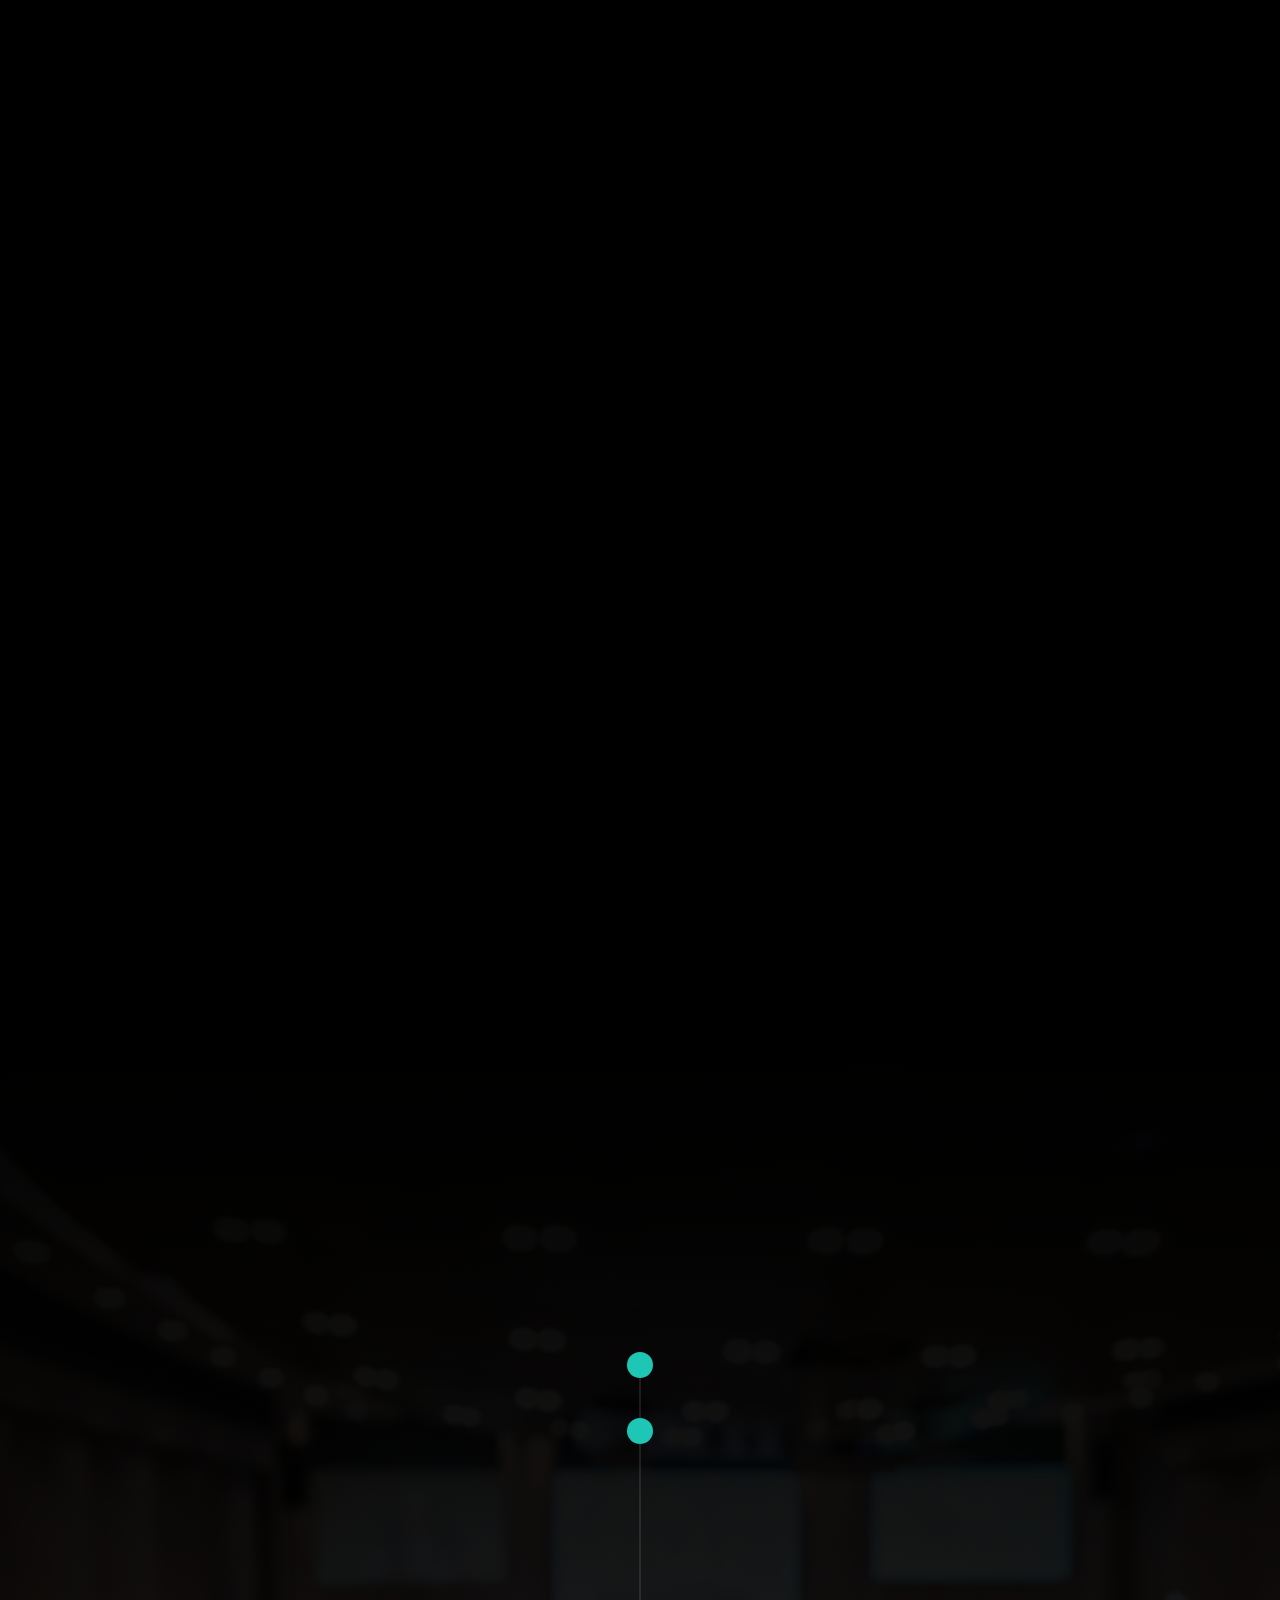
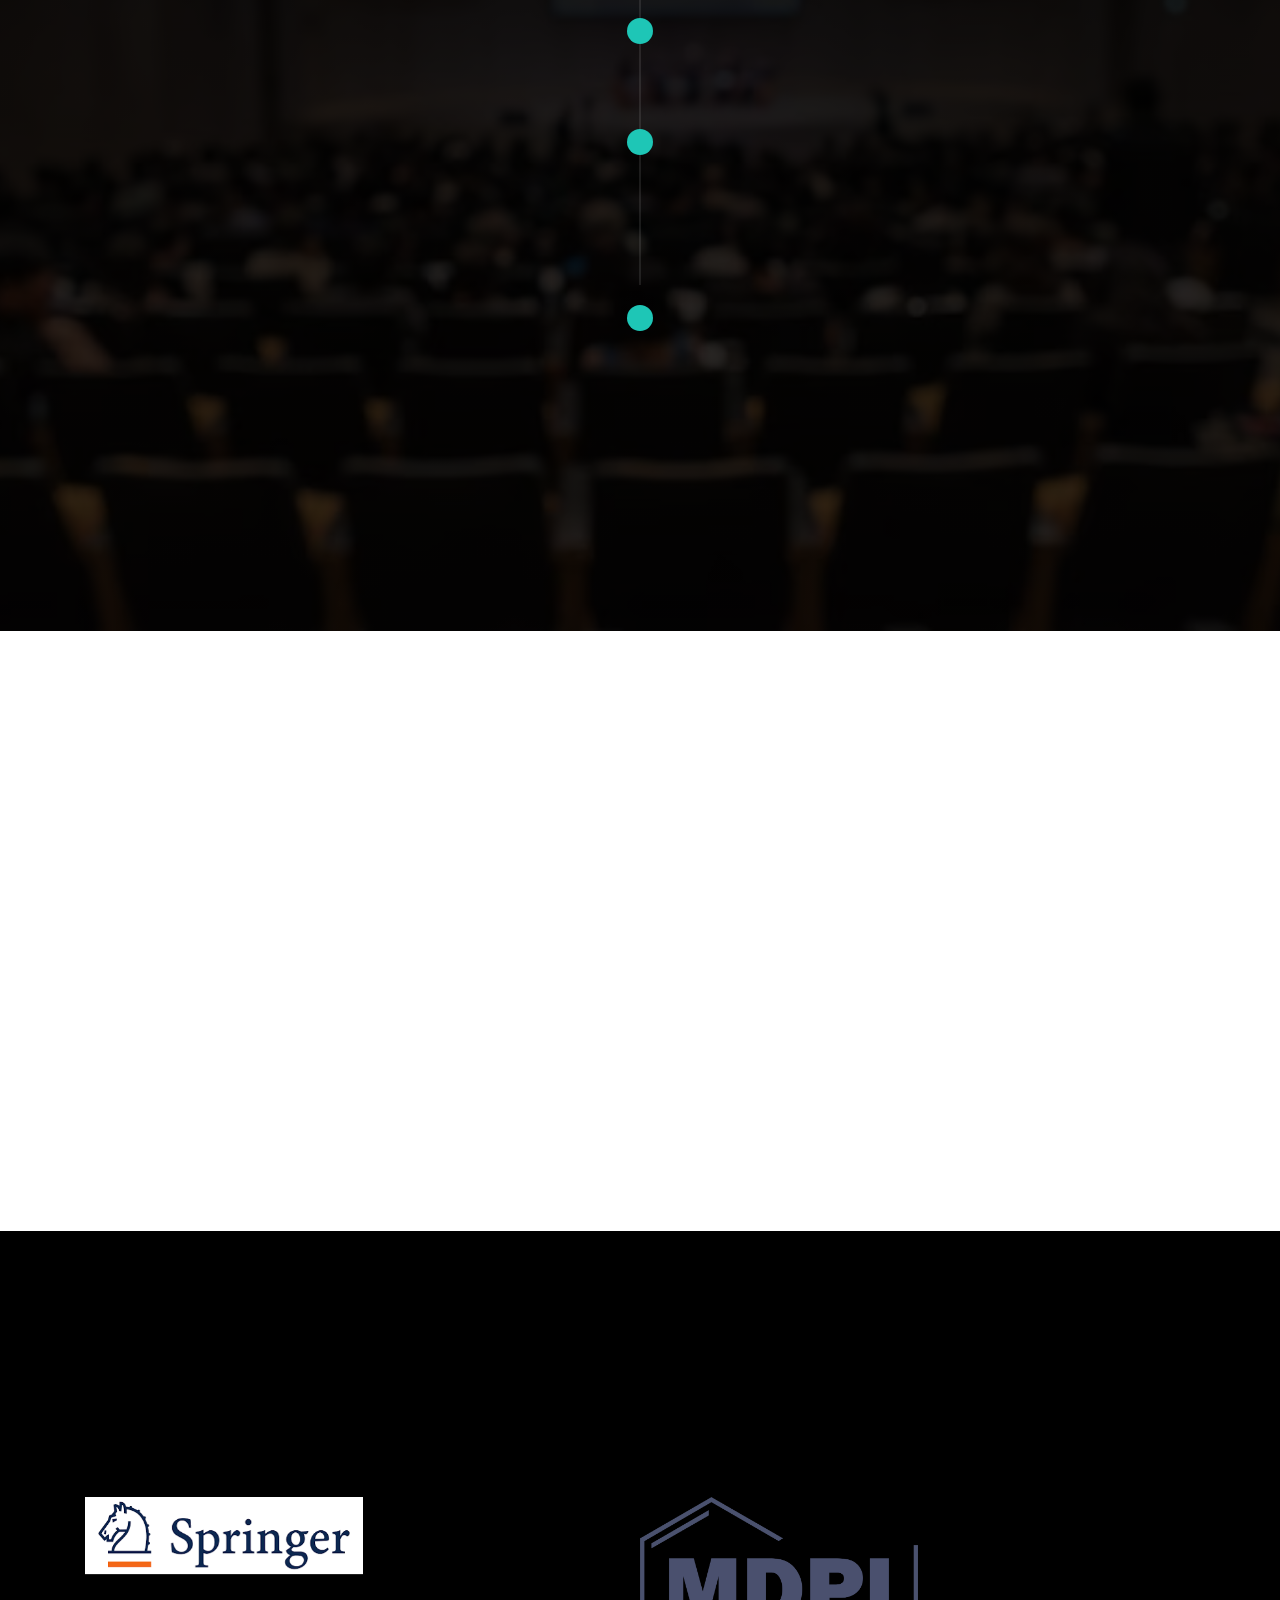
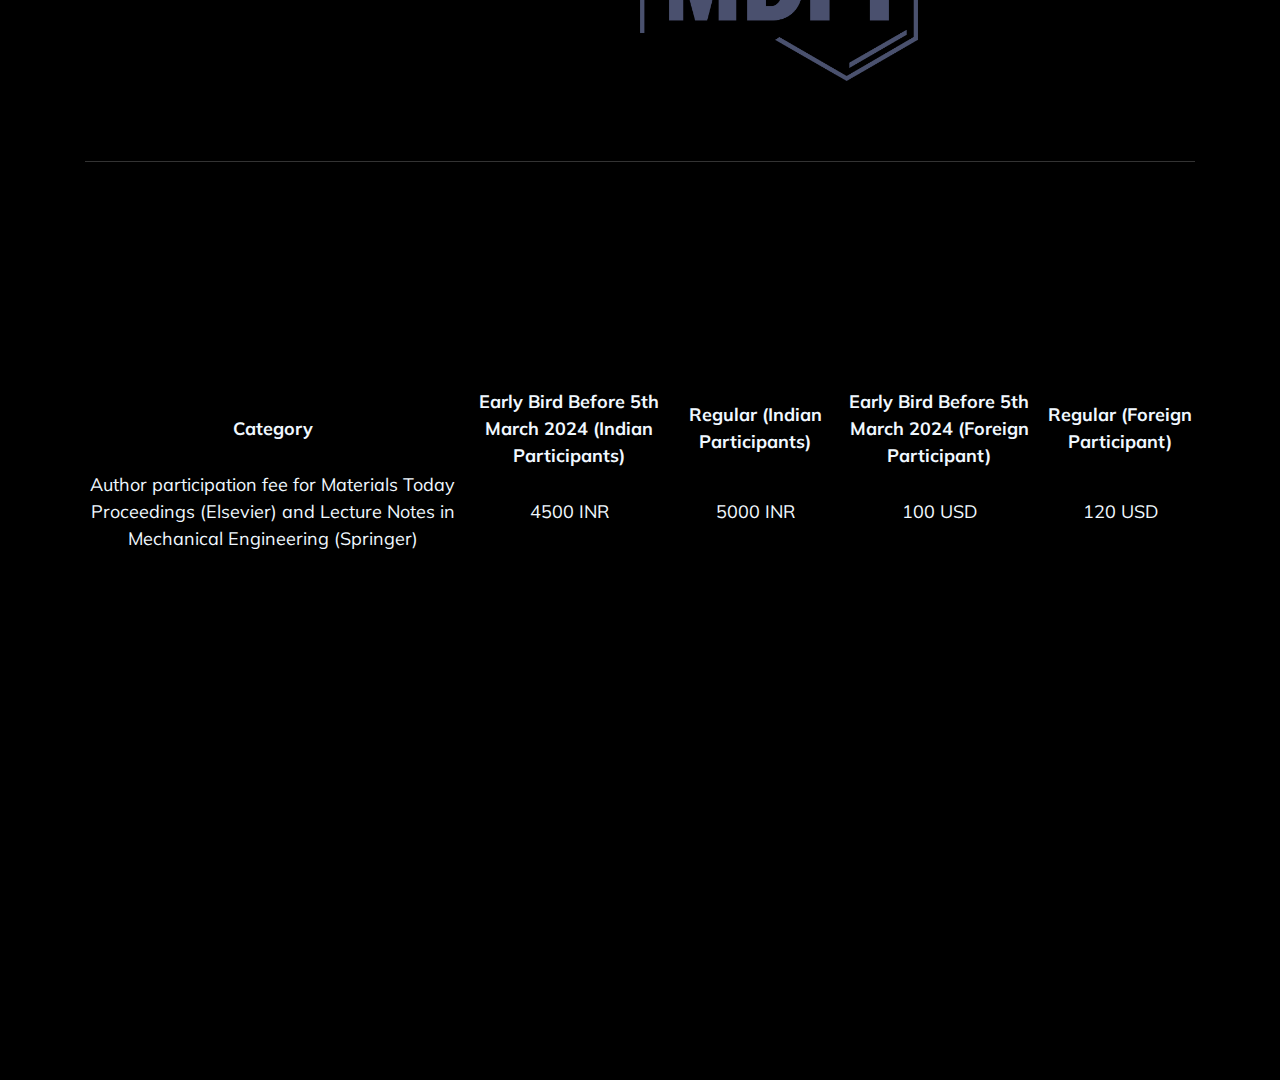
==== commit 68c6d9f4: "last updates" ====
--- a/index.html
+++ b/index.html
@@ -310,7 +310,6 @@
                                 <div class="performer_heading">
                                     <h4>Dr.Subramanian Chitambaram</h4>
                                     <span>Faculty of Mechanical Engineering,
-                                        School of Engineering,
                                         EDICT, Bahrain Polytechnic
                                         Kingdom of Bahrain
                                        </span>
@@ -325,7 +324,6 @@
                                 <div class="performer_heading">
                                     <h4>Dr. Lakshmi Narayana Gollapudi</h4>
                                     <span>Faculty of Mechanical Engineering,
-                                        School of Engineering,
                                         EDICT, Bahrain Polytechnic
                                         Kingdom of Bahrain
                                         </span>
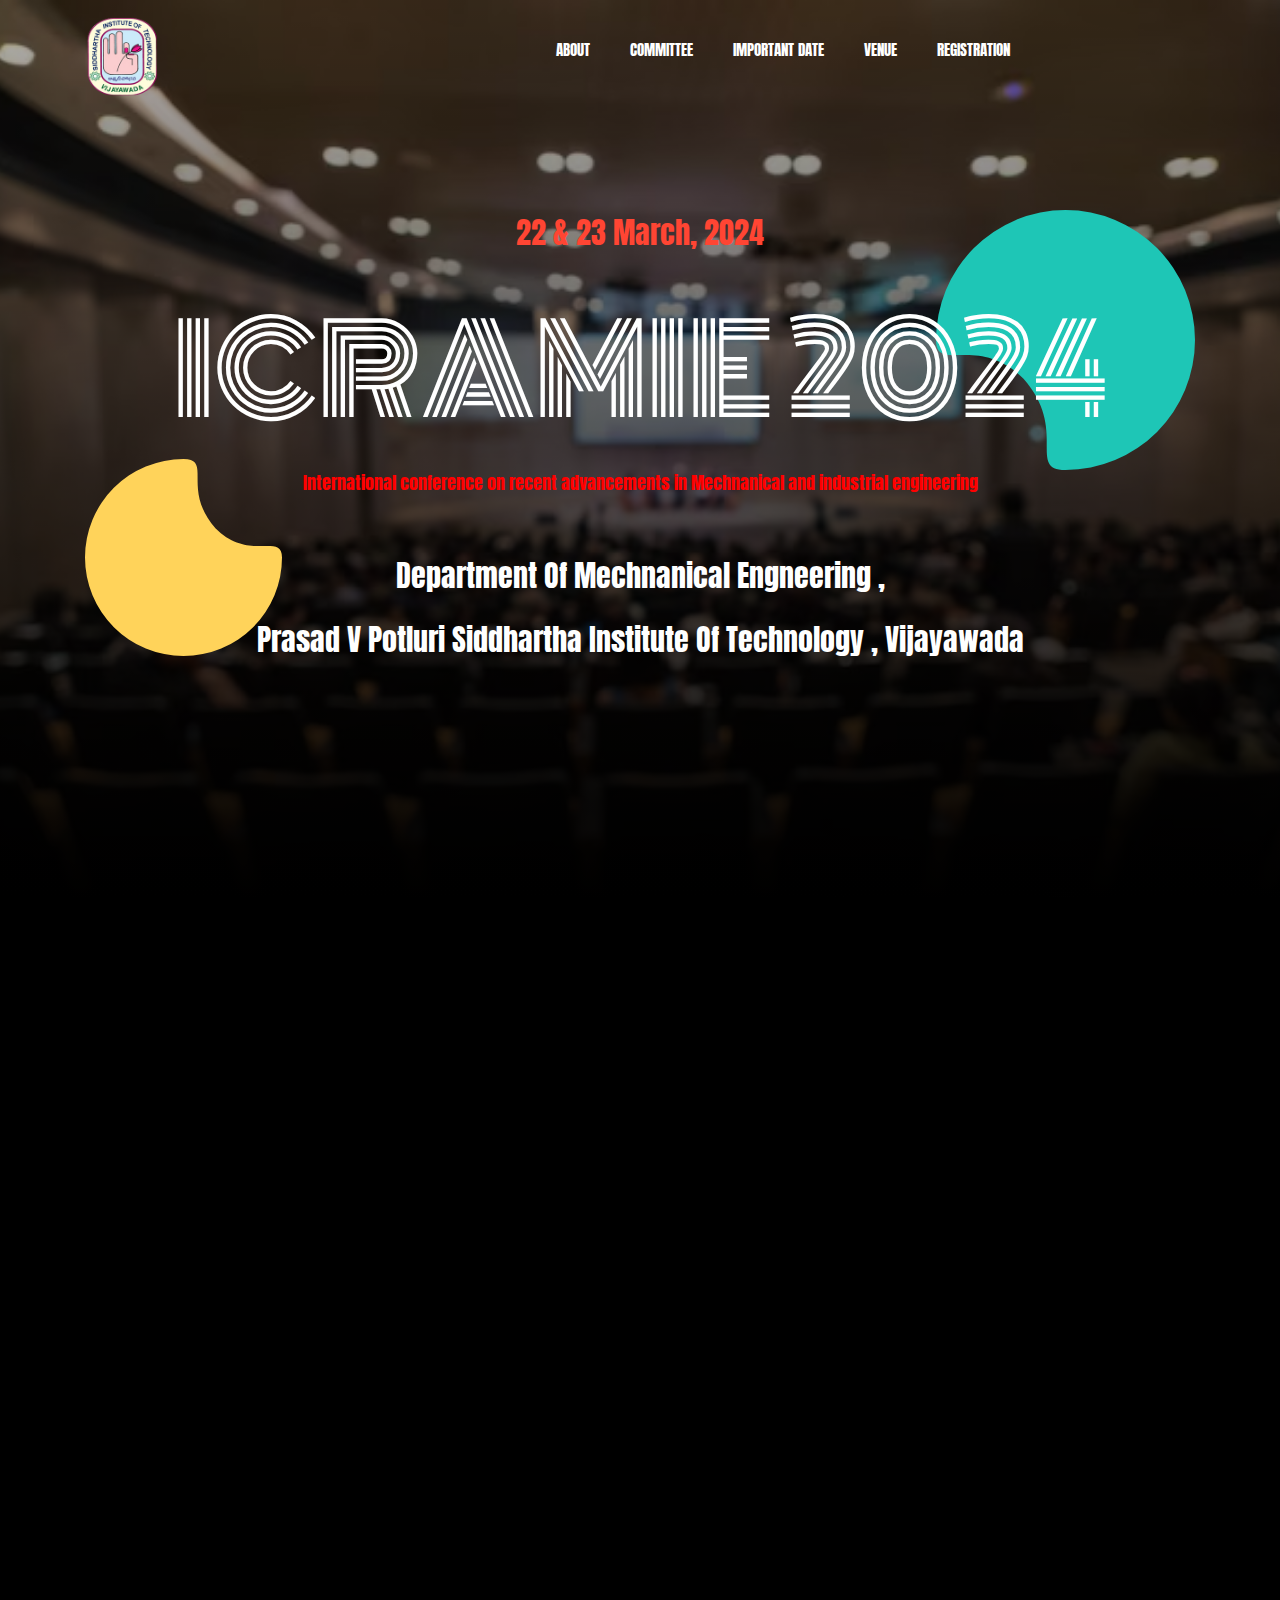
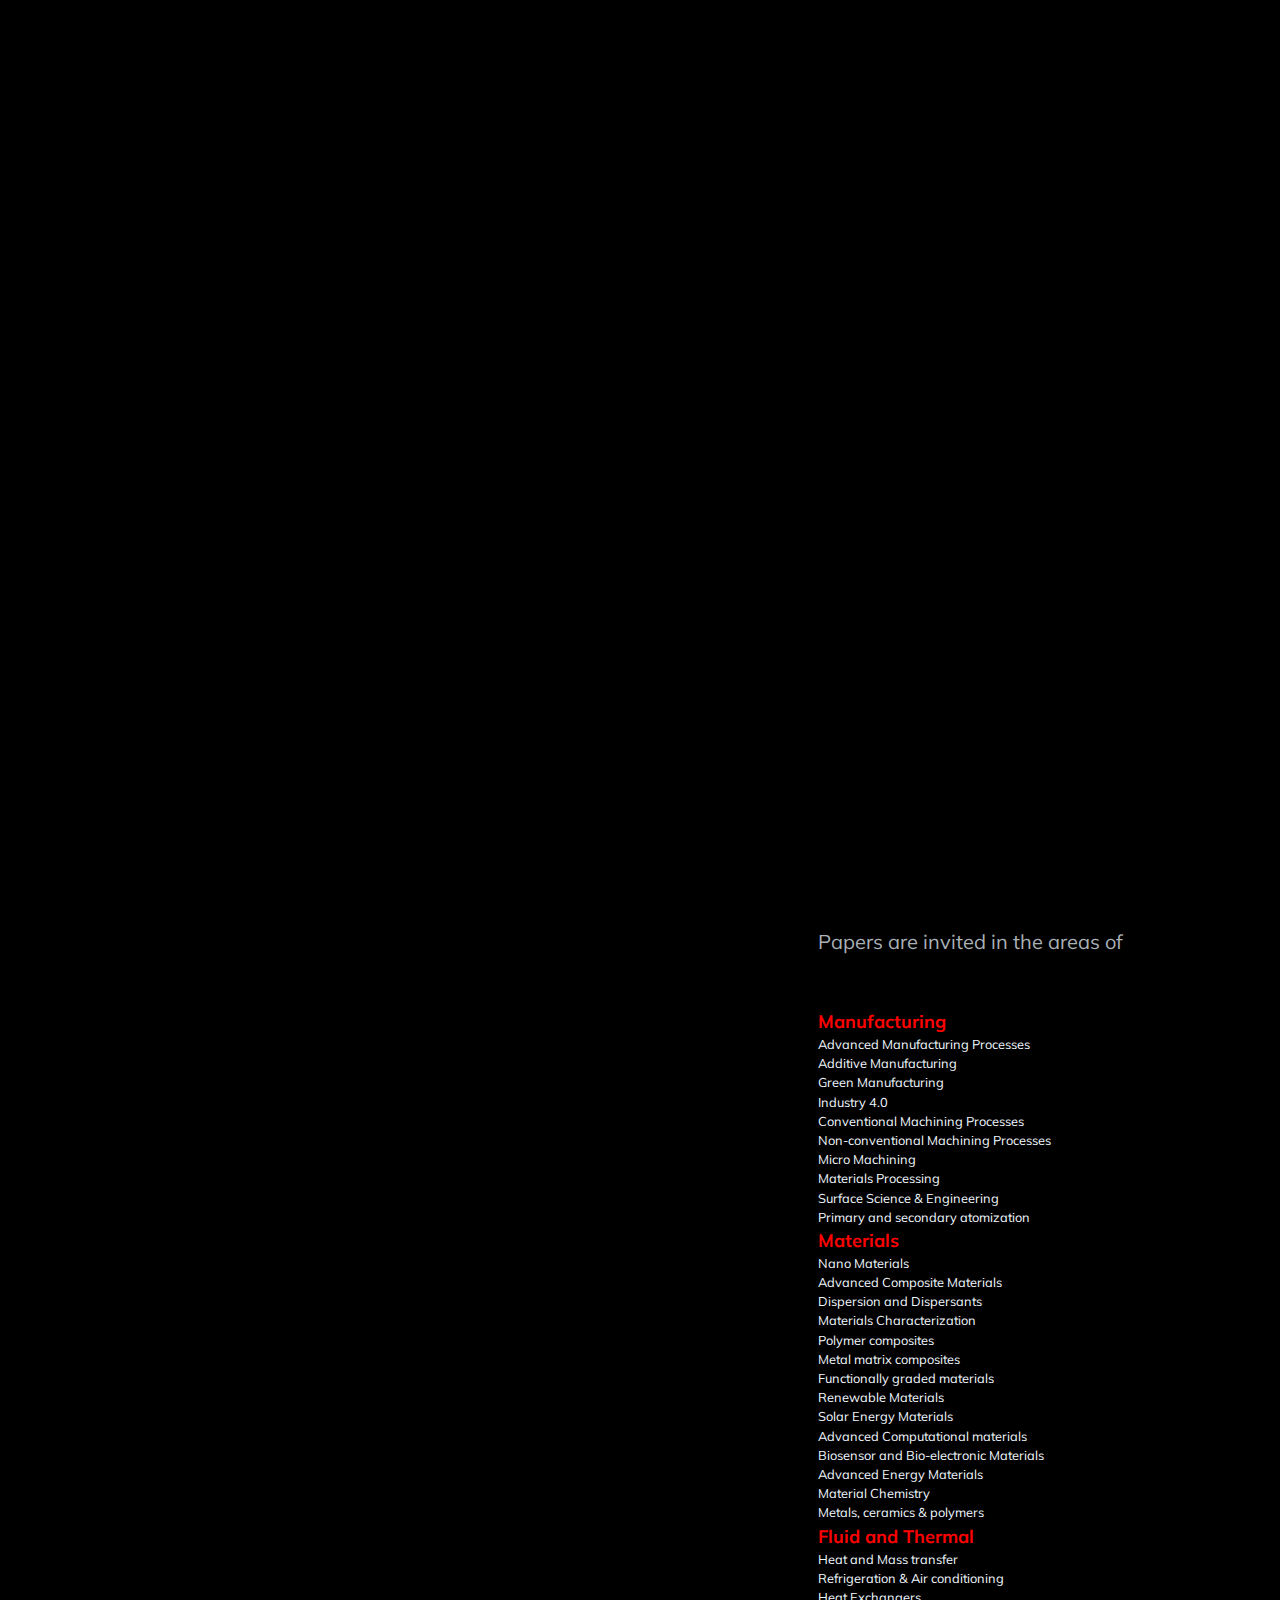
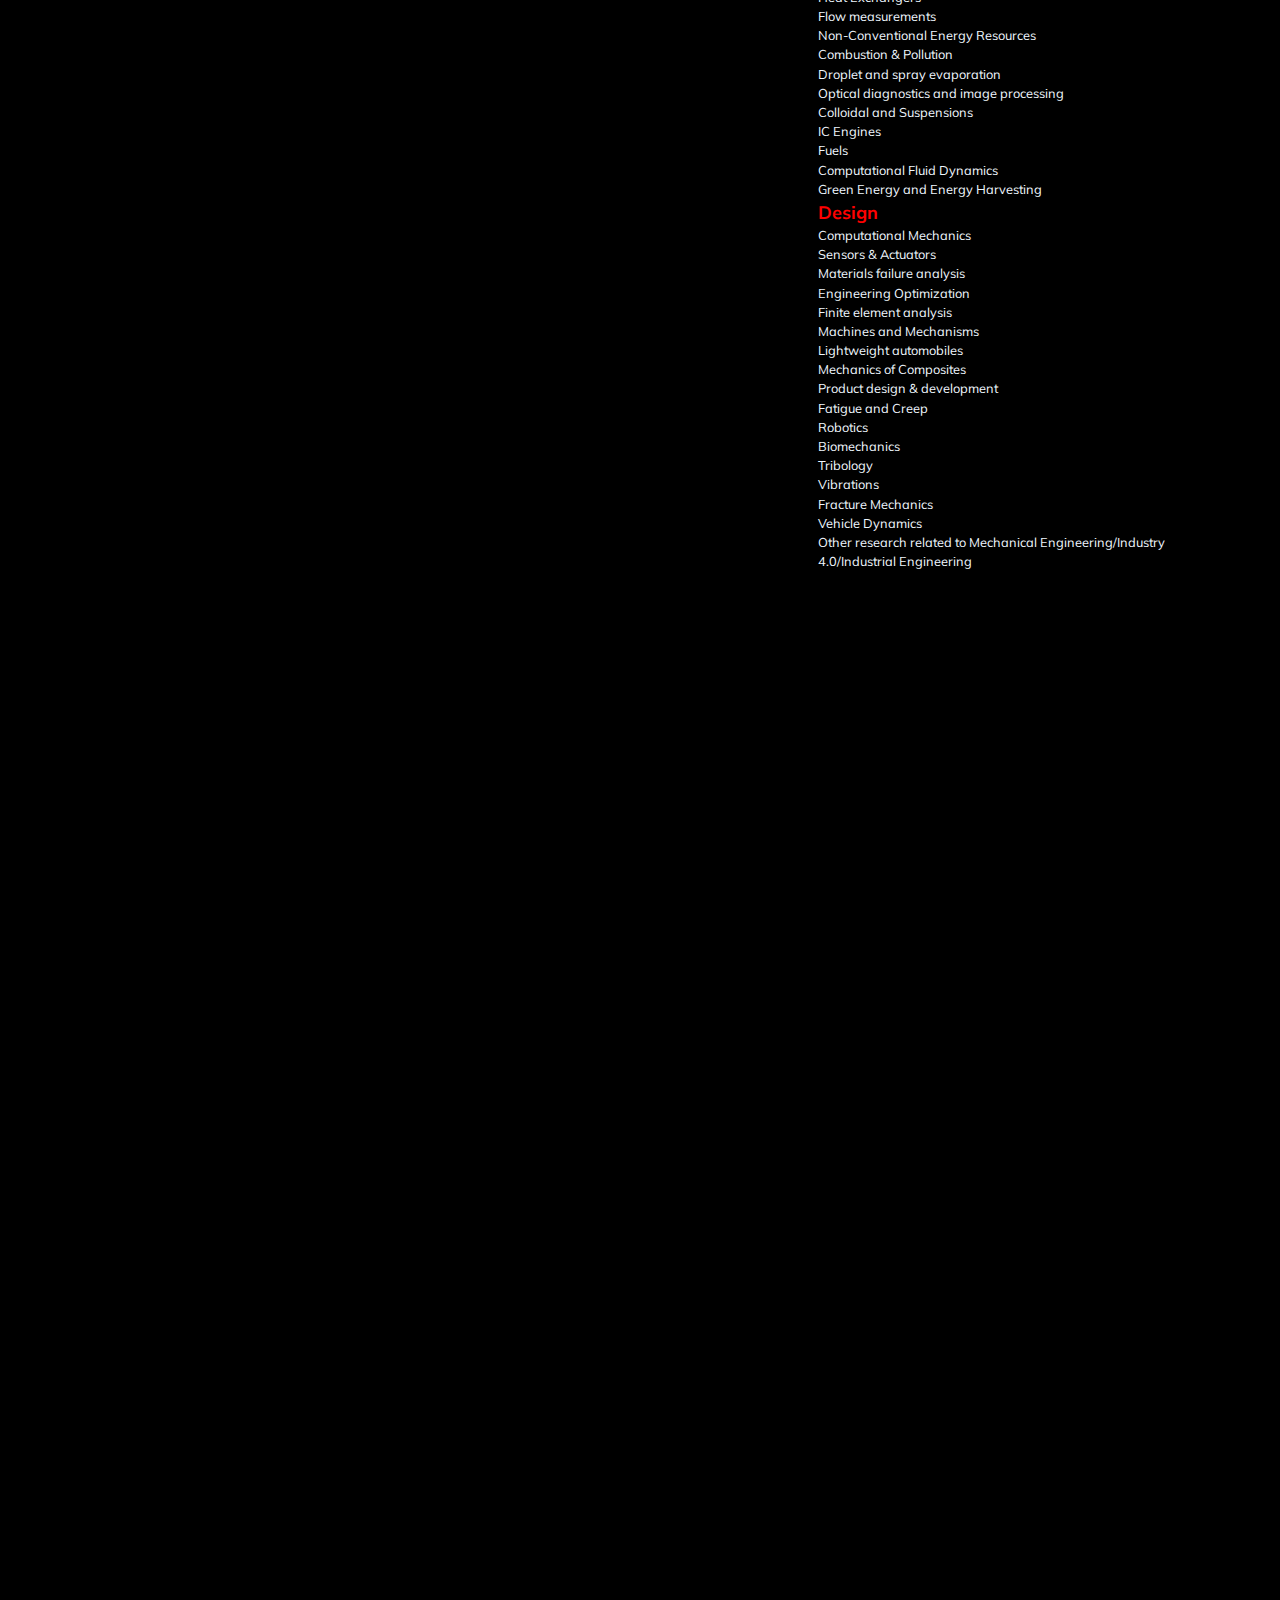
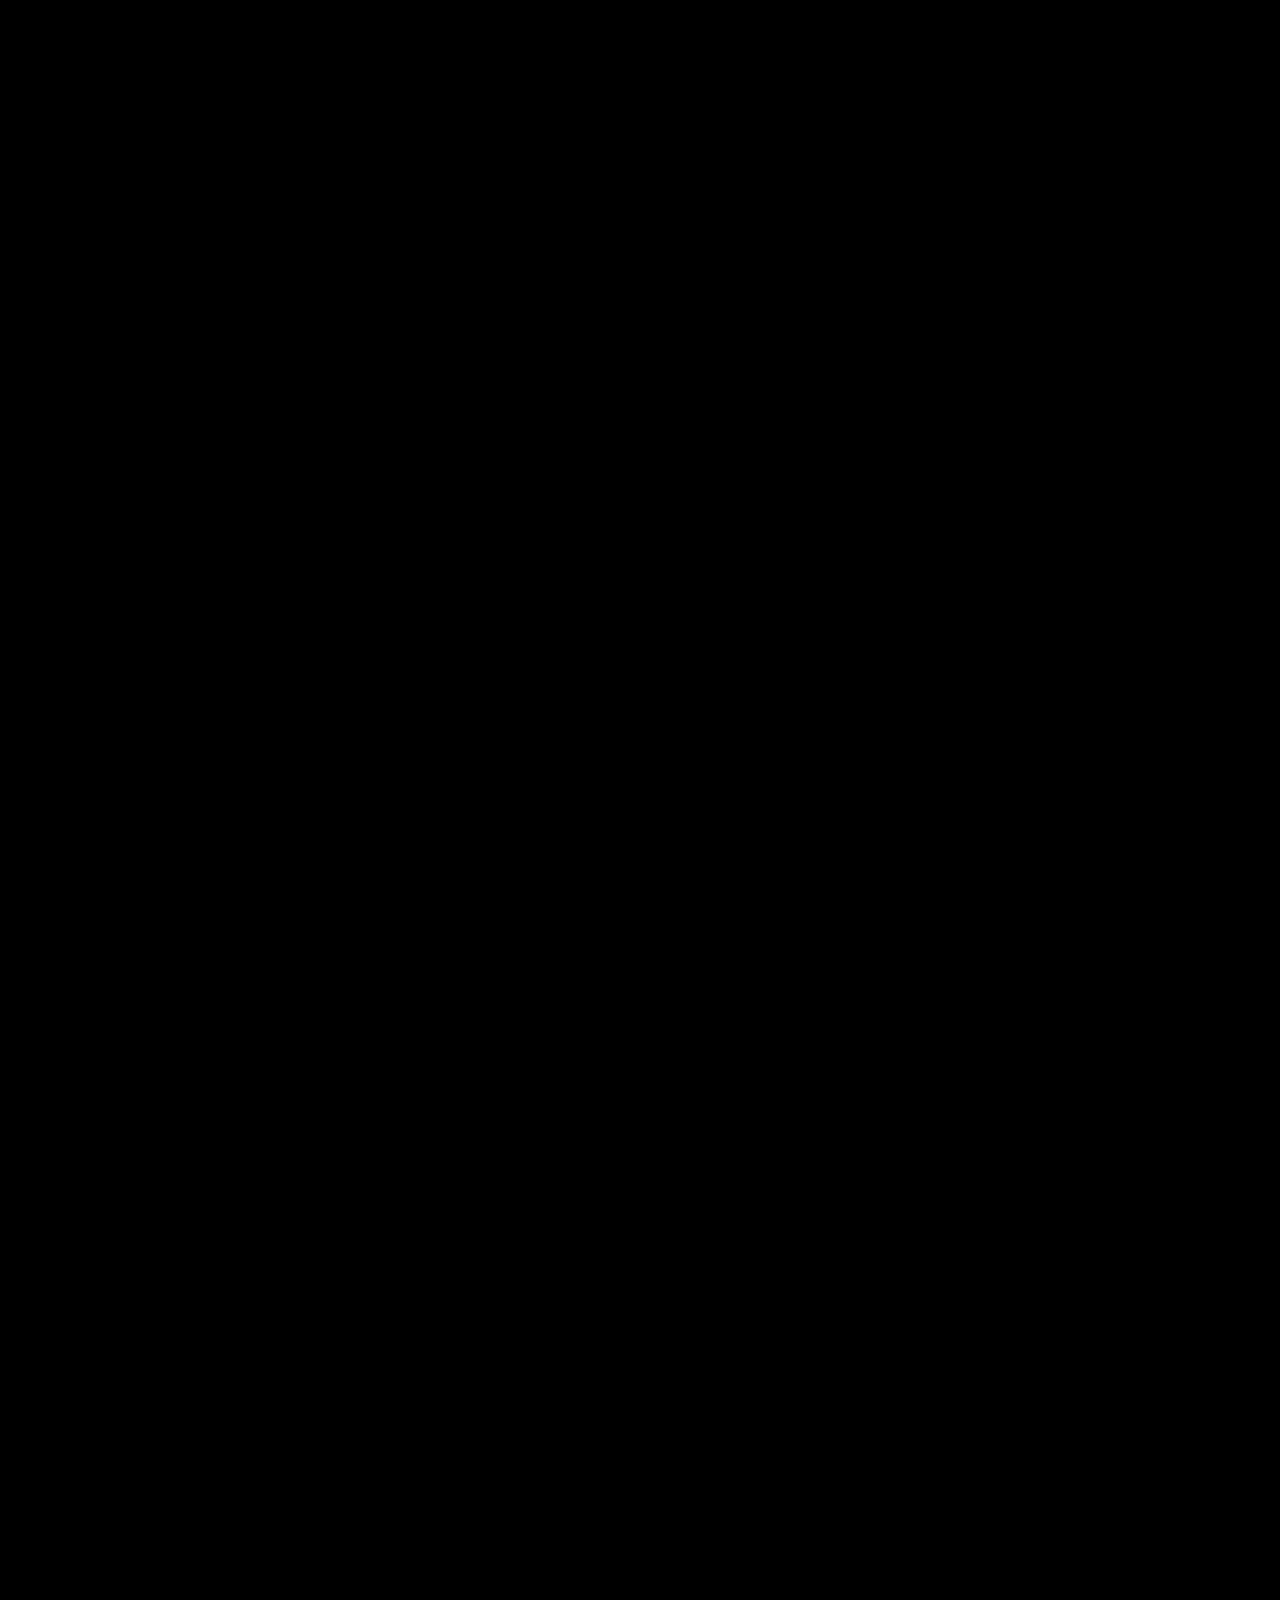
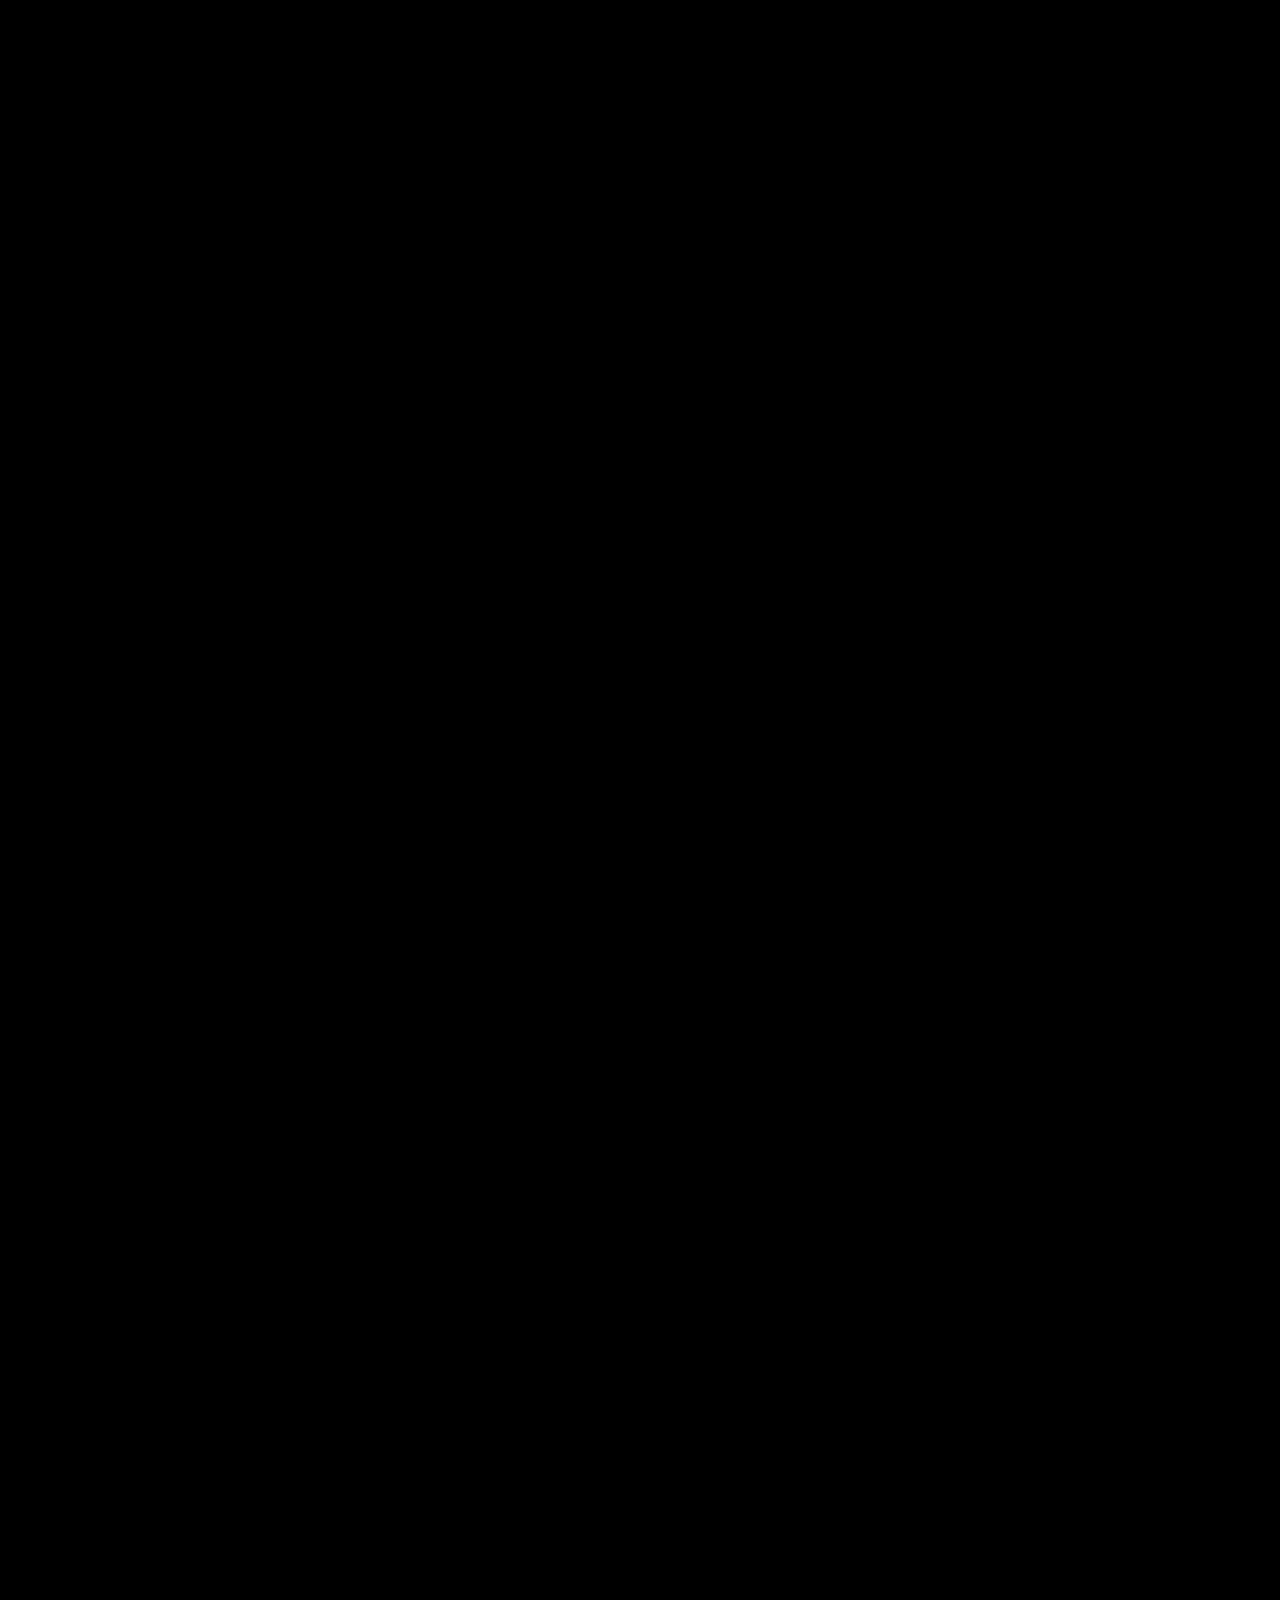
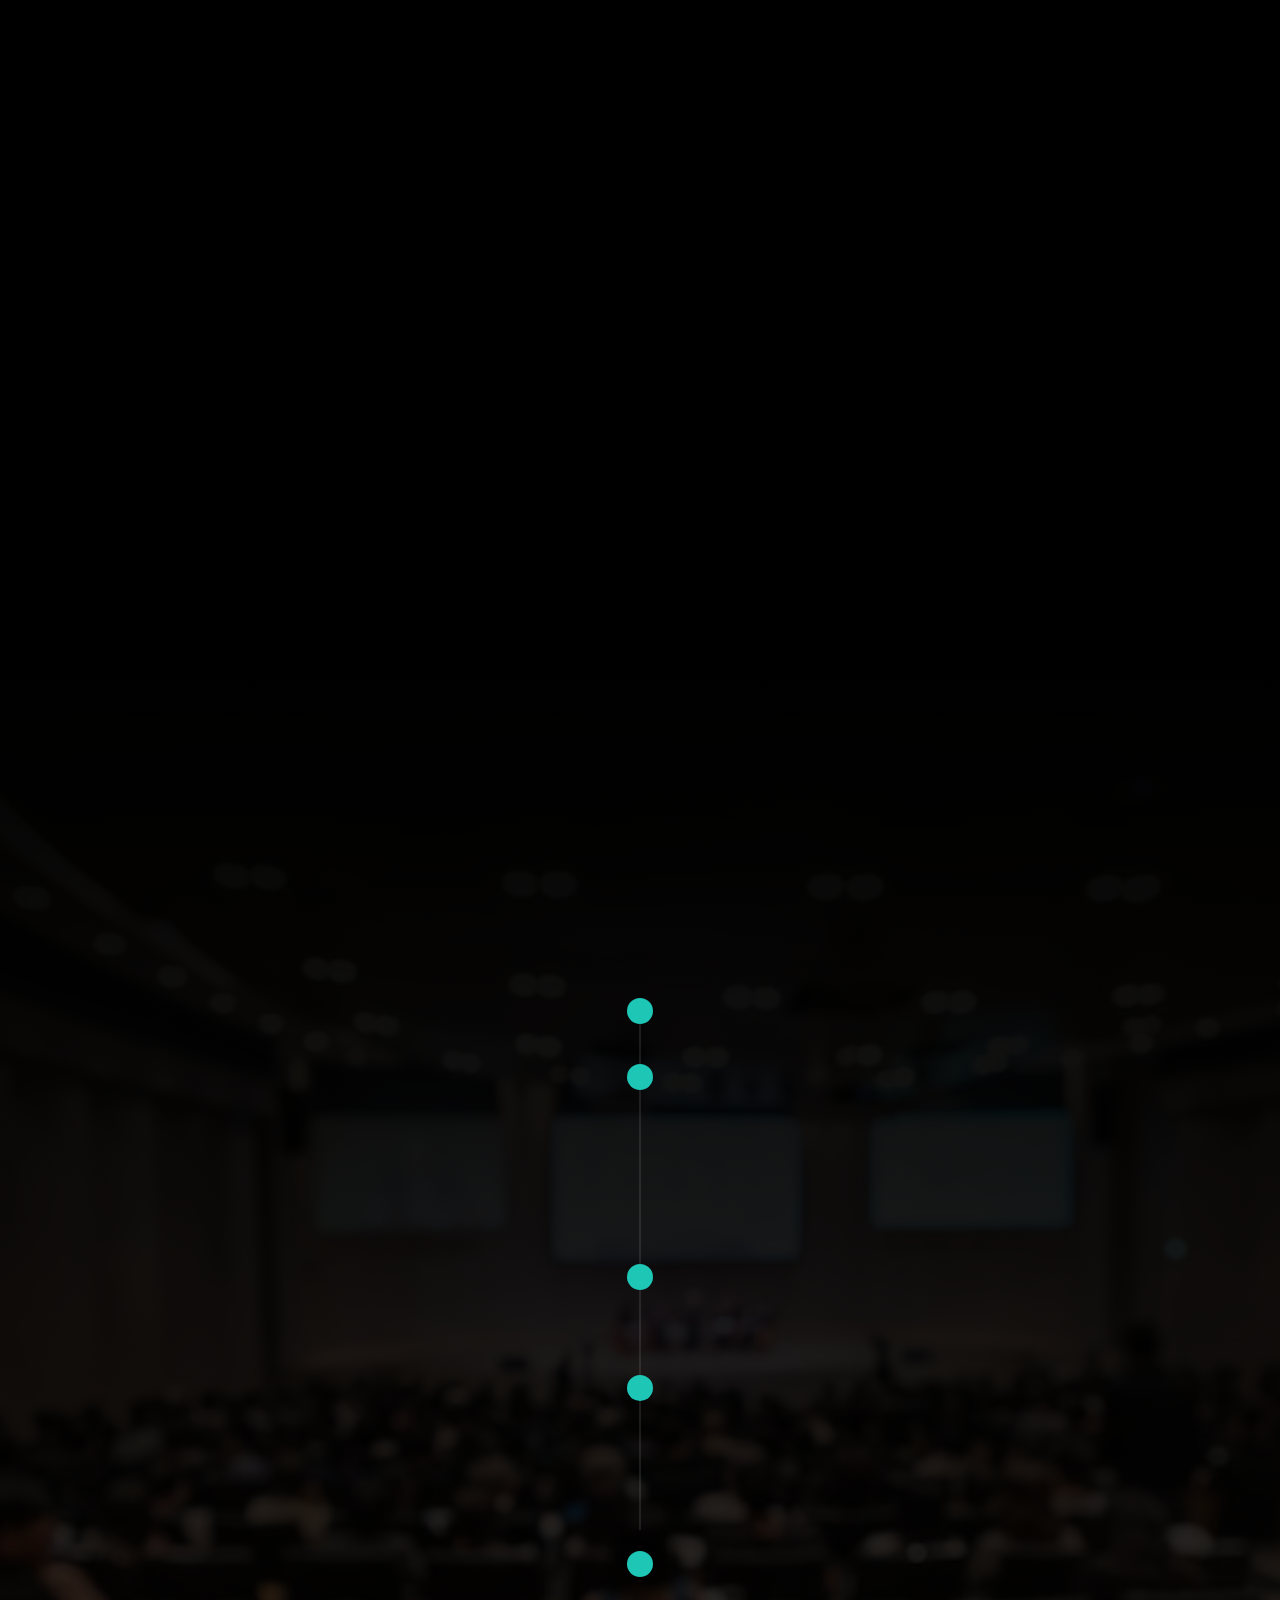
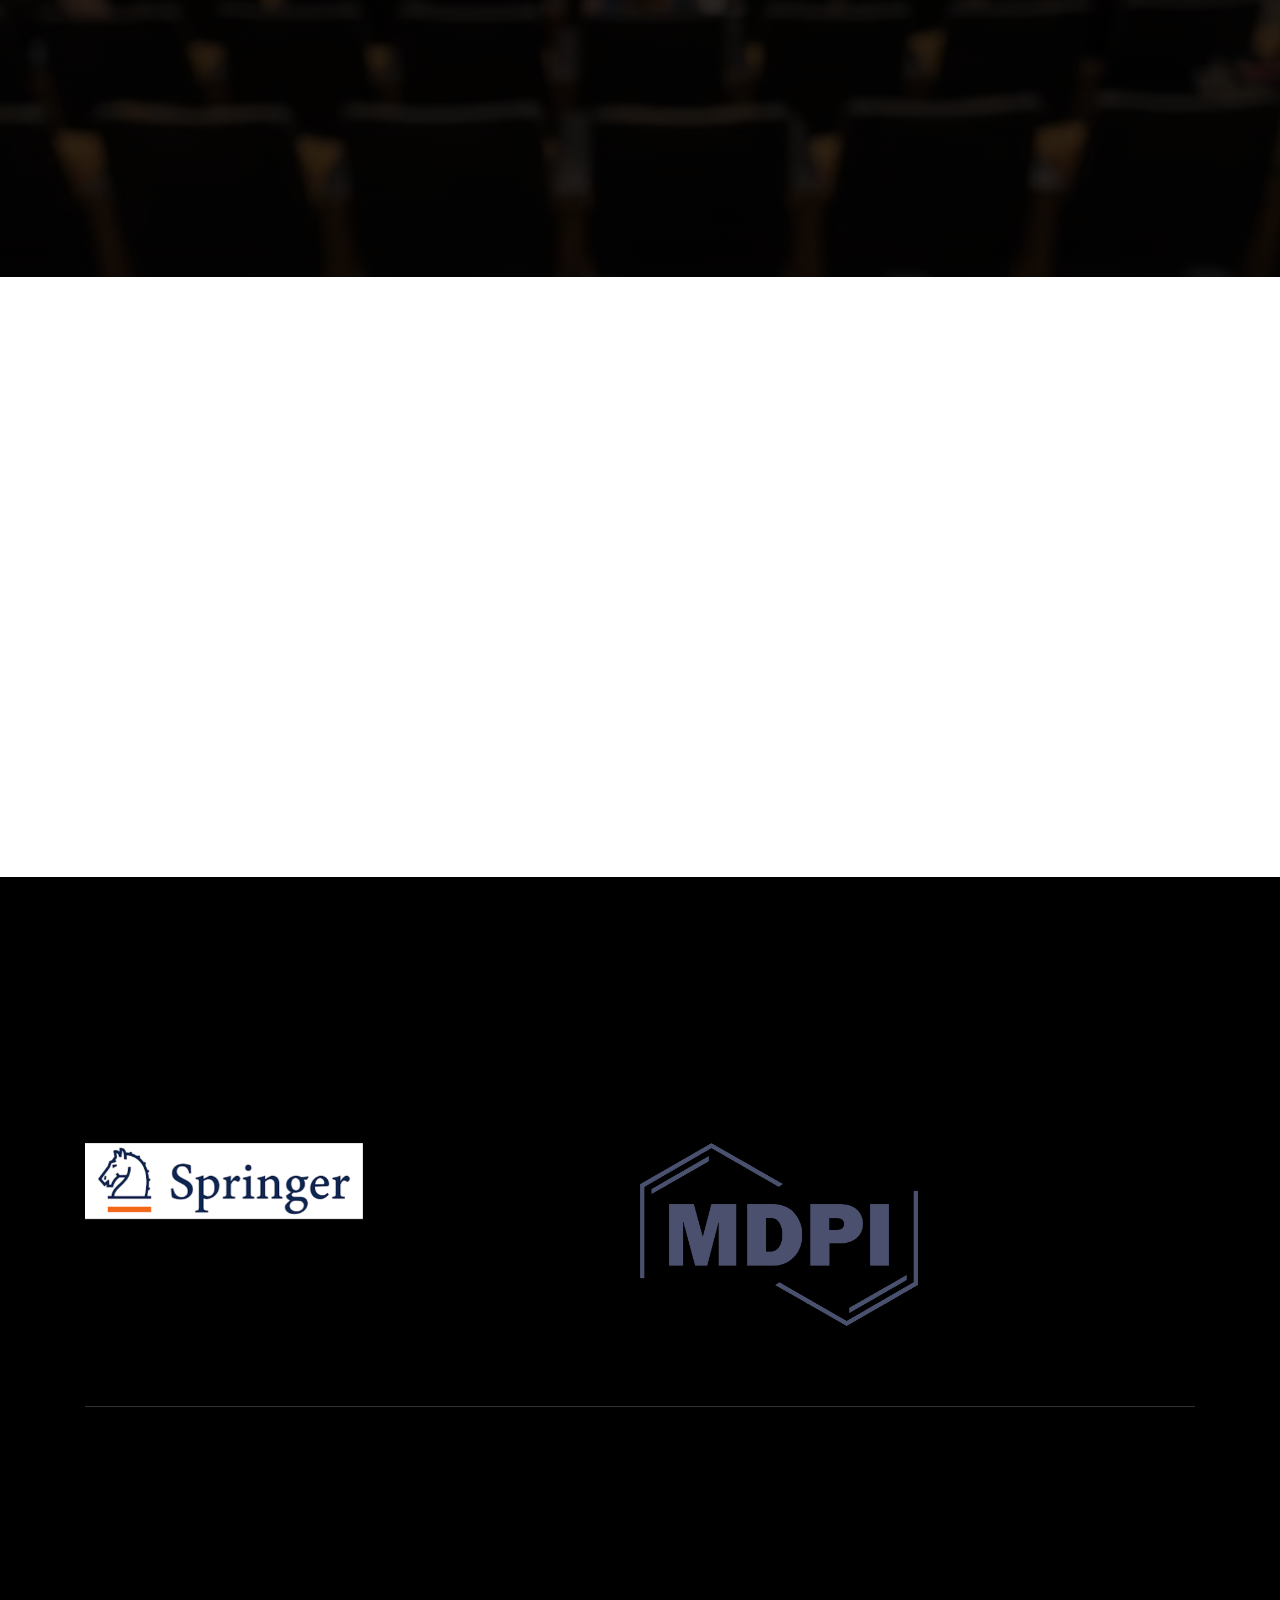
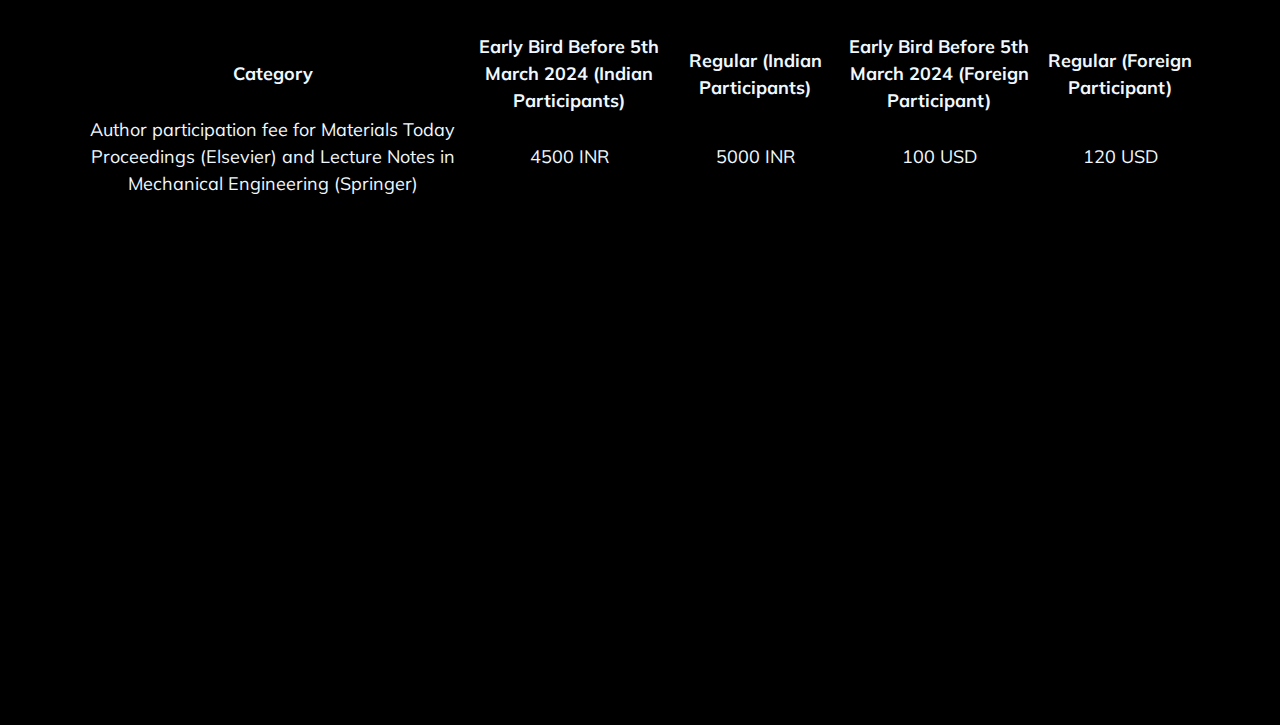
==== commit fa5a78fa: "last updates" ====
--- a/index.html
+++ b/index.html
@@ -200,7 +200,79 @@
                                 supply chain management.</p></small>
                         <!-- <a href="#" class="boxed-btn3  wow fadeInLeft" data-wow-duration="1s" data-wow-delay=".7s">Buy
                             Tickets</a> -->
-                    </div>
+                            <div style="color: aliceblue;"><p>Papers are invited in the areas of</p>
+                                <ul>
+                                    <li><strong style="font-size: large;color:red">Manufacturing</strong>
+                                        <ul>
+                                            <li>Advanced Manufacturing Processes</li>
+                                            <li>Additive Manufacturing</li>
+                                            <li>Green Manufacturing</li>
+                                            <li>Industry 4.0</li>
+                                            <li>Conventional Machining Processes</li>
+                                            <li>Non-conventional Machining Processes</li>
+                                            <li>Micro Machining</li>
+                                            <li>Materials Processing</li>
+                                            <li>Surface Science & Engineering</li>
+                                            <li>Primary and secondary atomization</li>
+                                        </ul>
+                                    </li>
+                                    <li><strong style="font-size: large;color:red">Materials</strong>
+                                        <ul>
+                                            <li>Nano Materials</li>
+                                            <li>Advanced Composite Materials</li>
+                                            <li>Dispersion and Dispersants</li>
+                                            <li>Materials Characterization</li>
+                                            <li>Polymer composites</li>
+                                            <li>Metal matrix composites</li>
+                                            <li>Functionally graded materials</li>
+                                            <li>Renewable Materials</li>
+                                            <li>Solar Energy Materials</li>
+                                            <li>Advanced Computational materials</li>
+                                            <li>Biosensor and Bio-electronic Materials</li>
+                                            <li>Advanced Energy Materials</li>
+                                            <li>Material Chemistry</li>
+                                            <li>Metals, ceramics & polymers</li>
+                                        </ul>
+                                    </li>
+                                    <li><strong style="font-size: large;color:red">Fluid and Thermal</strong>
+                                        <ul>
+                                            <li>Heat and Mass transfer</li>
+                                            <li>Refrigeration & Air conditioning</li>
+                                            <li>Heat Exchangers</li>
+                                            <li>Flow measurements</li>
+                                            <li>Non-Conventional Energy Resources</li>
+                                            <li>Combustion & Pollution</li>
+                                            <li>Droplet and spray evaporation</li>
+                                            <li>Optical diagnostics and image processing</li>
+                                            <li>Colloidal and Suspensions</li>
+                                            <li>IC Engines</li>
+                                            <li>Fuels</li>
+                                            <li>Computational Fluid Dynamics</li>
+                                            <li>Green Energy and Energy Harvesting</li>
+                                        </ul>
+                                    </li>
+                                    <li><strong style="font-size: large;color:red">Design</strong>
+                                        <ul>
+                                            <li>Computational Mechanics</li>
+                                            <li>Sensors & Actuators</li>
+                                            <li>Materials failure analysis</li>
+                                            <li>Engineering Optimization</li>
+                                            <li>Finite element analysis</li>
+                                            <li>Machines and Mechanisms</li>
+                                            <li>Lightweight automobiles</li>
+                                            <li>Mechanics of Composites</li>
+                                            <li>Product design & development</li>
+                                            <li>Fatigue and Creep</li>
+                                            <li>Robotics</li>
+                                            <li>Biomechanics</li>
+                                            <li>Tribology</li>
+                                            <li>Vibrations</li>
+                                            <li>Fracture Mechanics</li>
+                                            <li>Vehicle Dynamics</li>
+                                            <li>Other research related to Mechanical Engineering/Industry 4.0/Industrial Engineering</li>
+                                        </ul>
+                                    </li>
+                                </ul></div>                    </div>
                 </div>
             </div>
         </div>
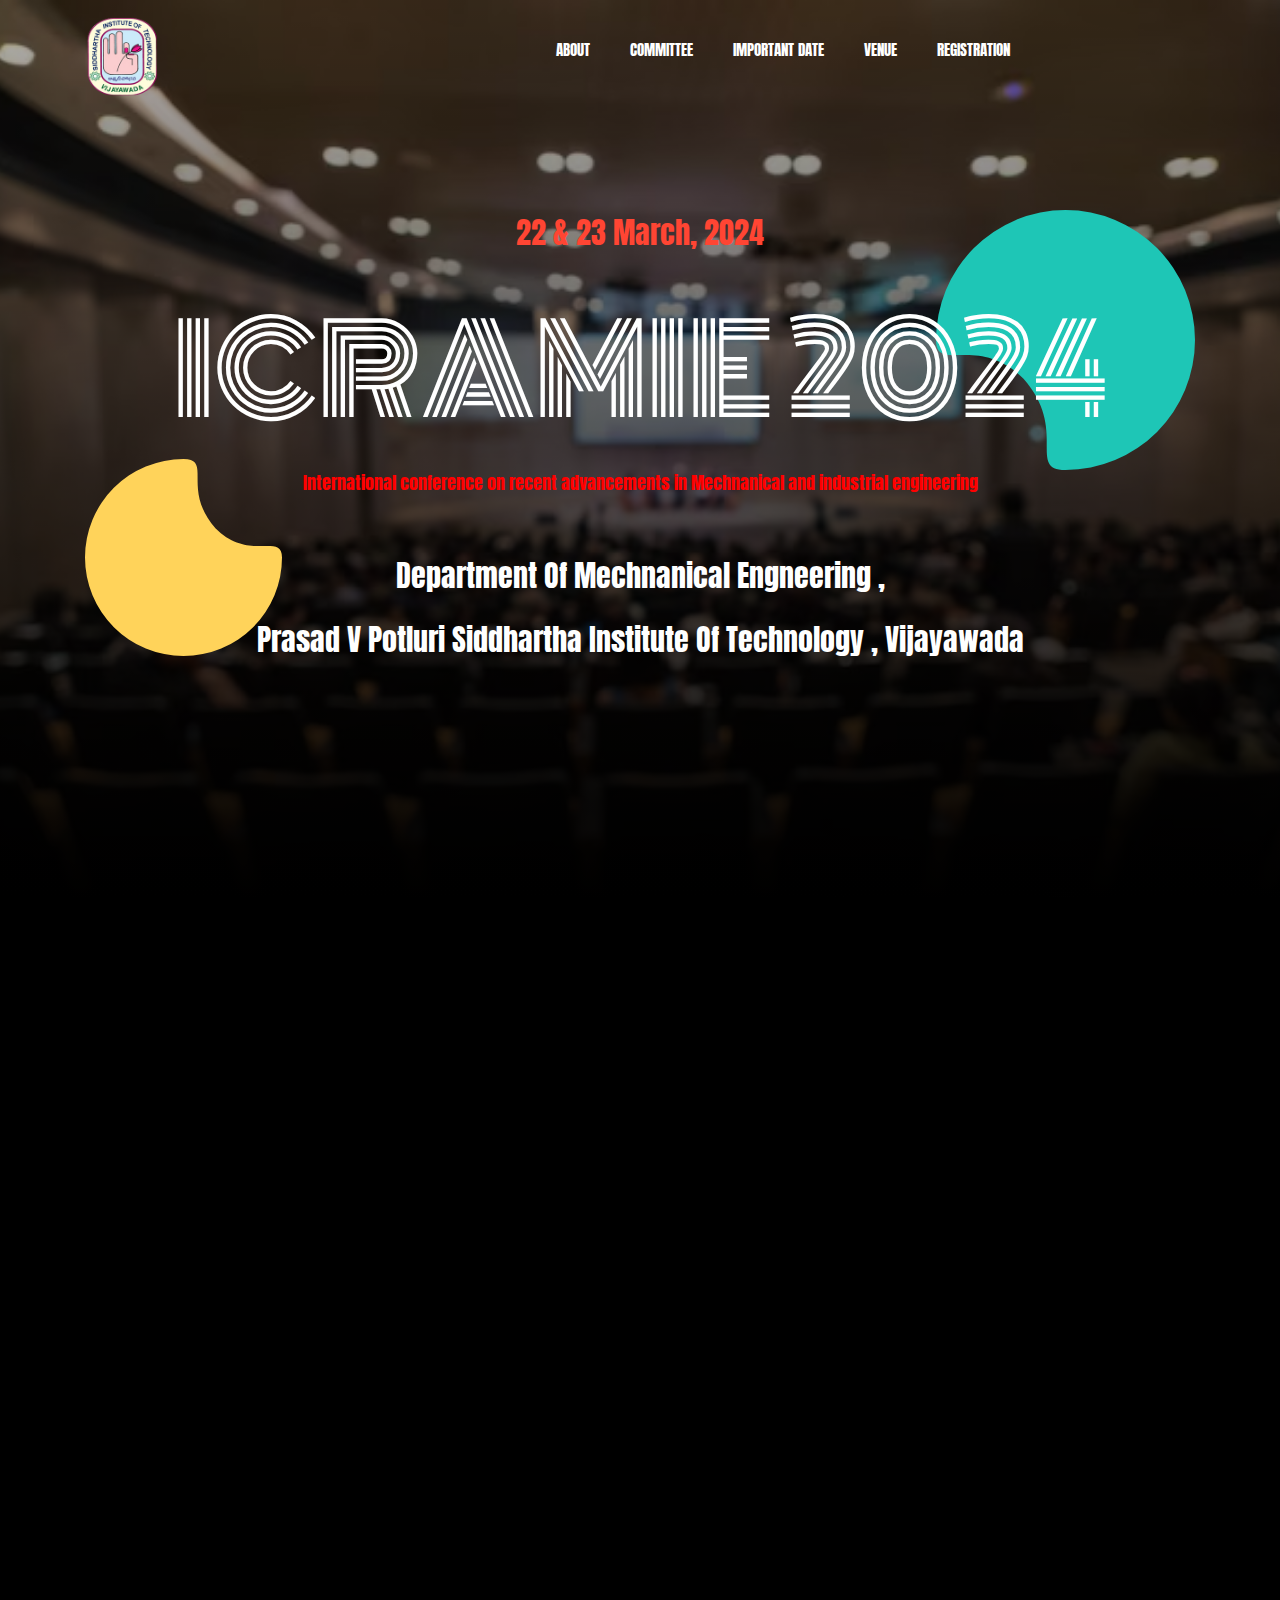
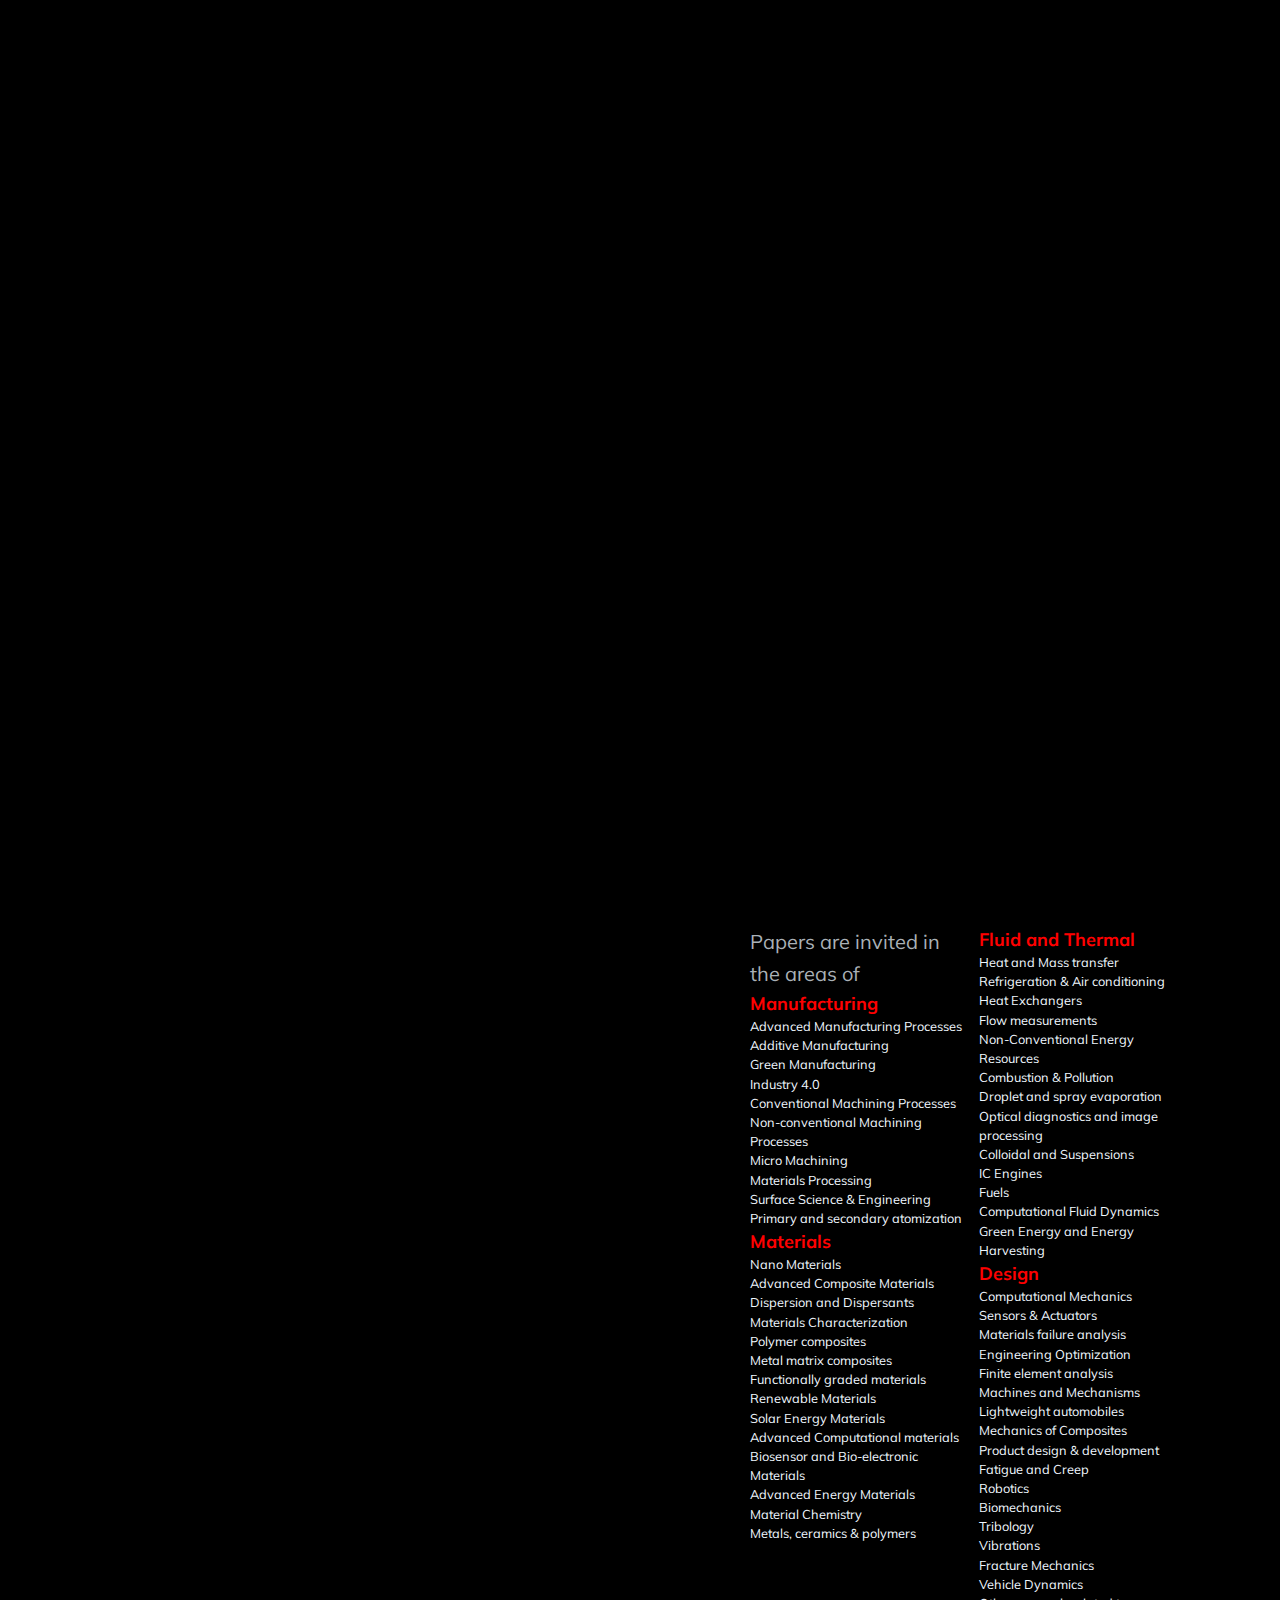
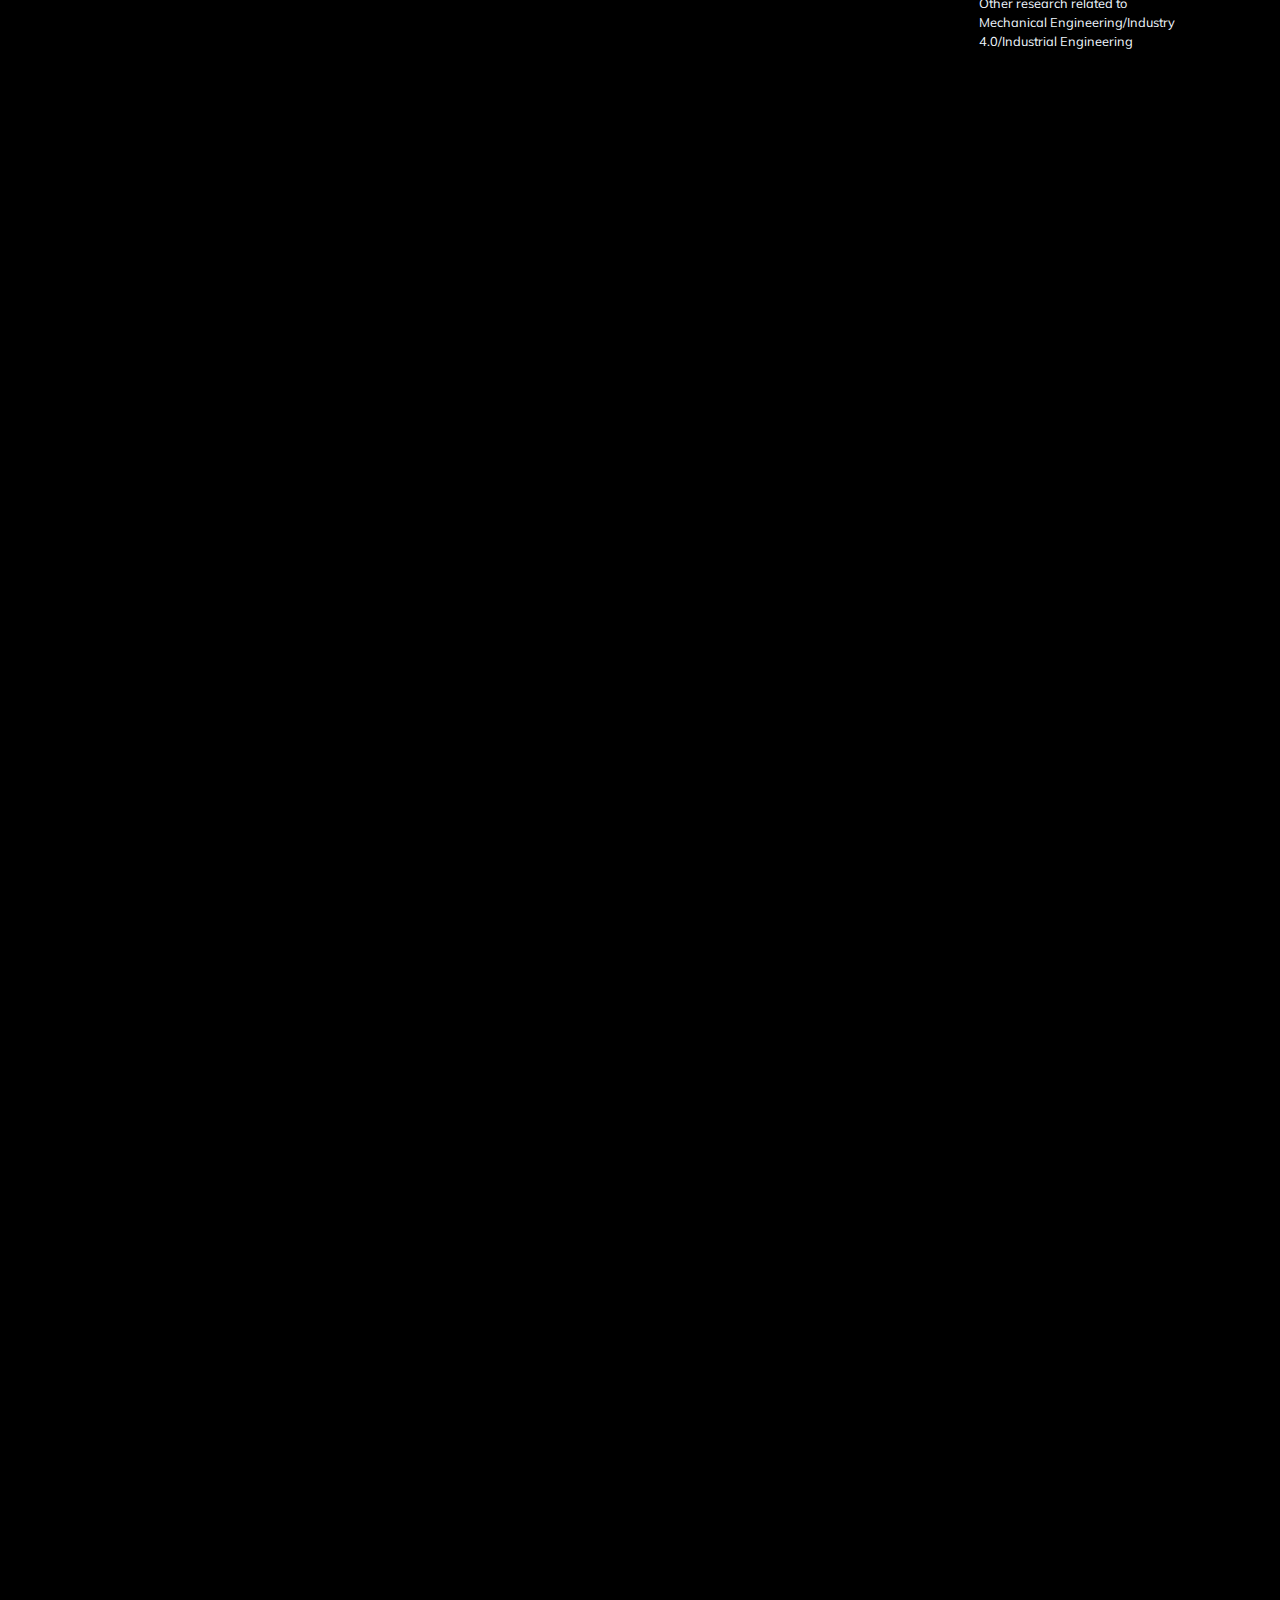
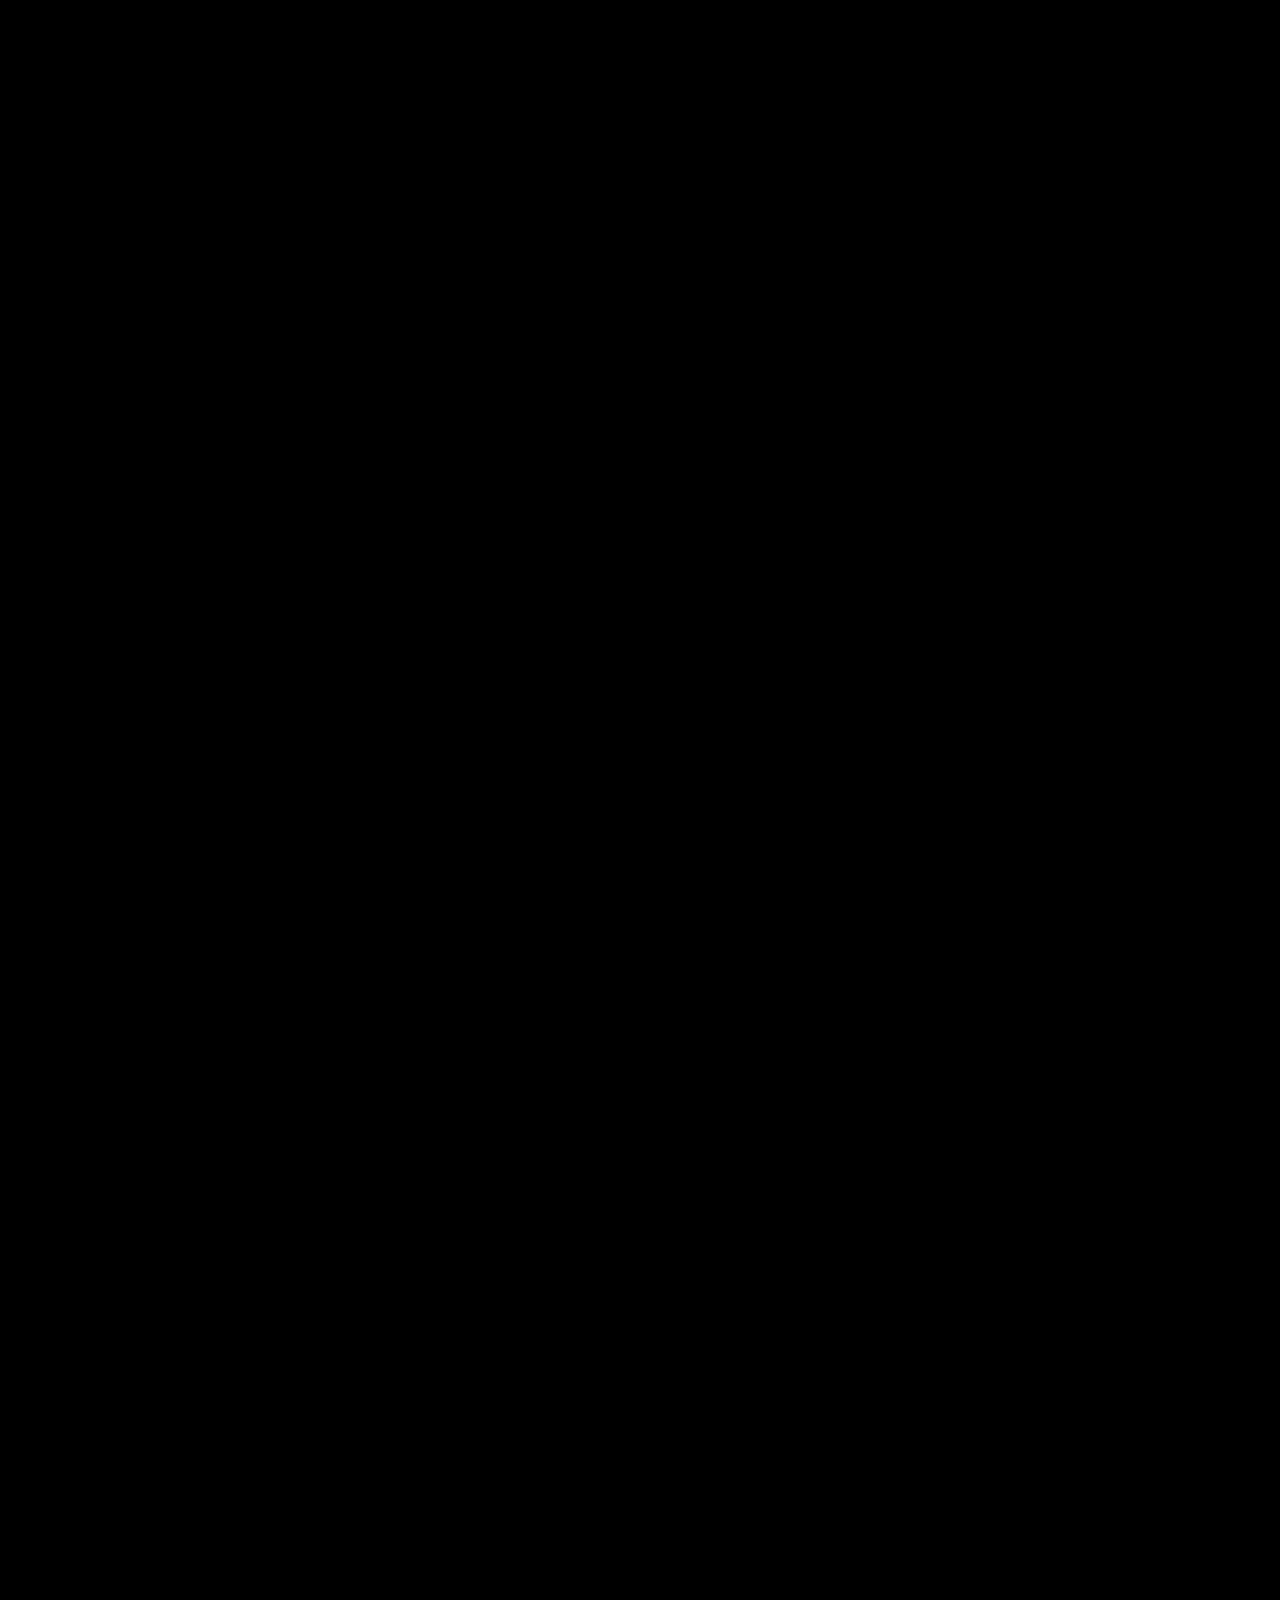
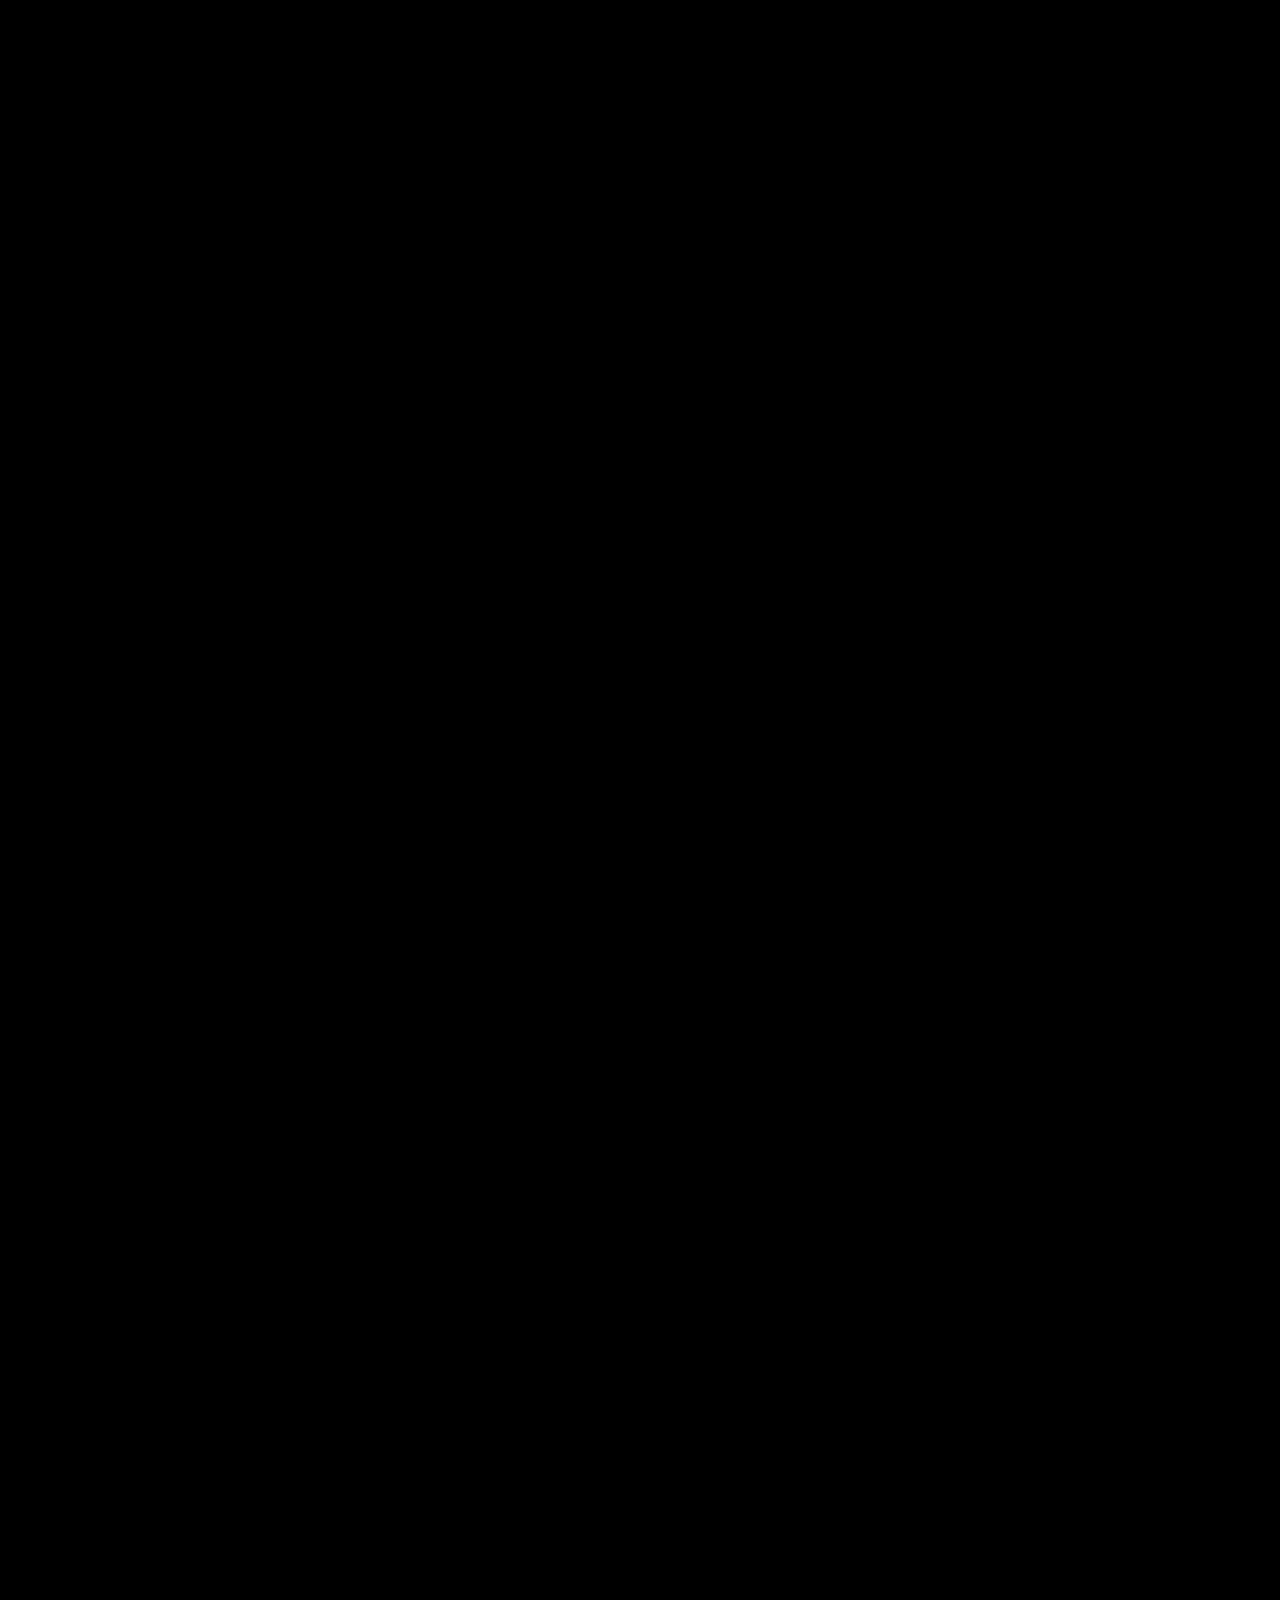
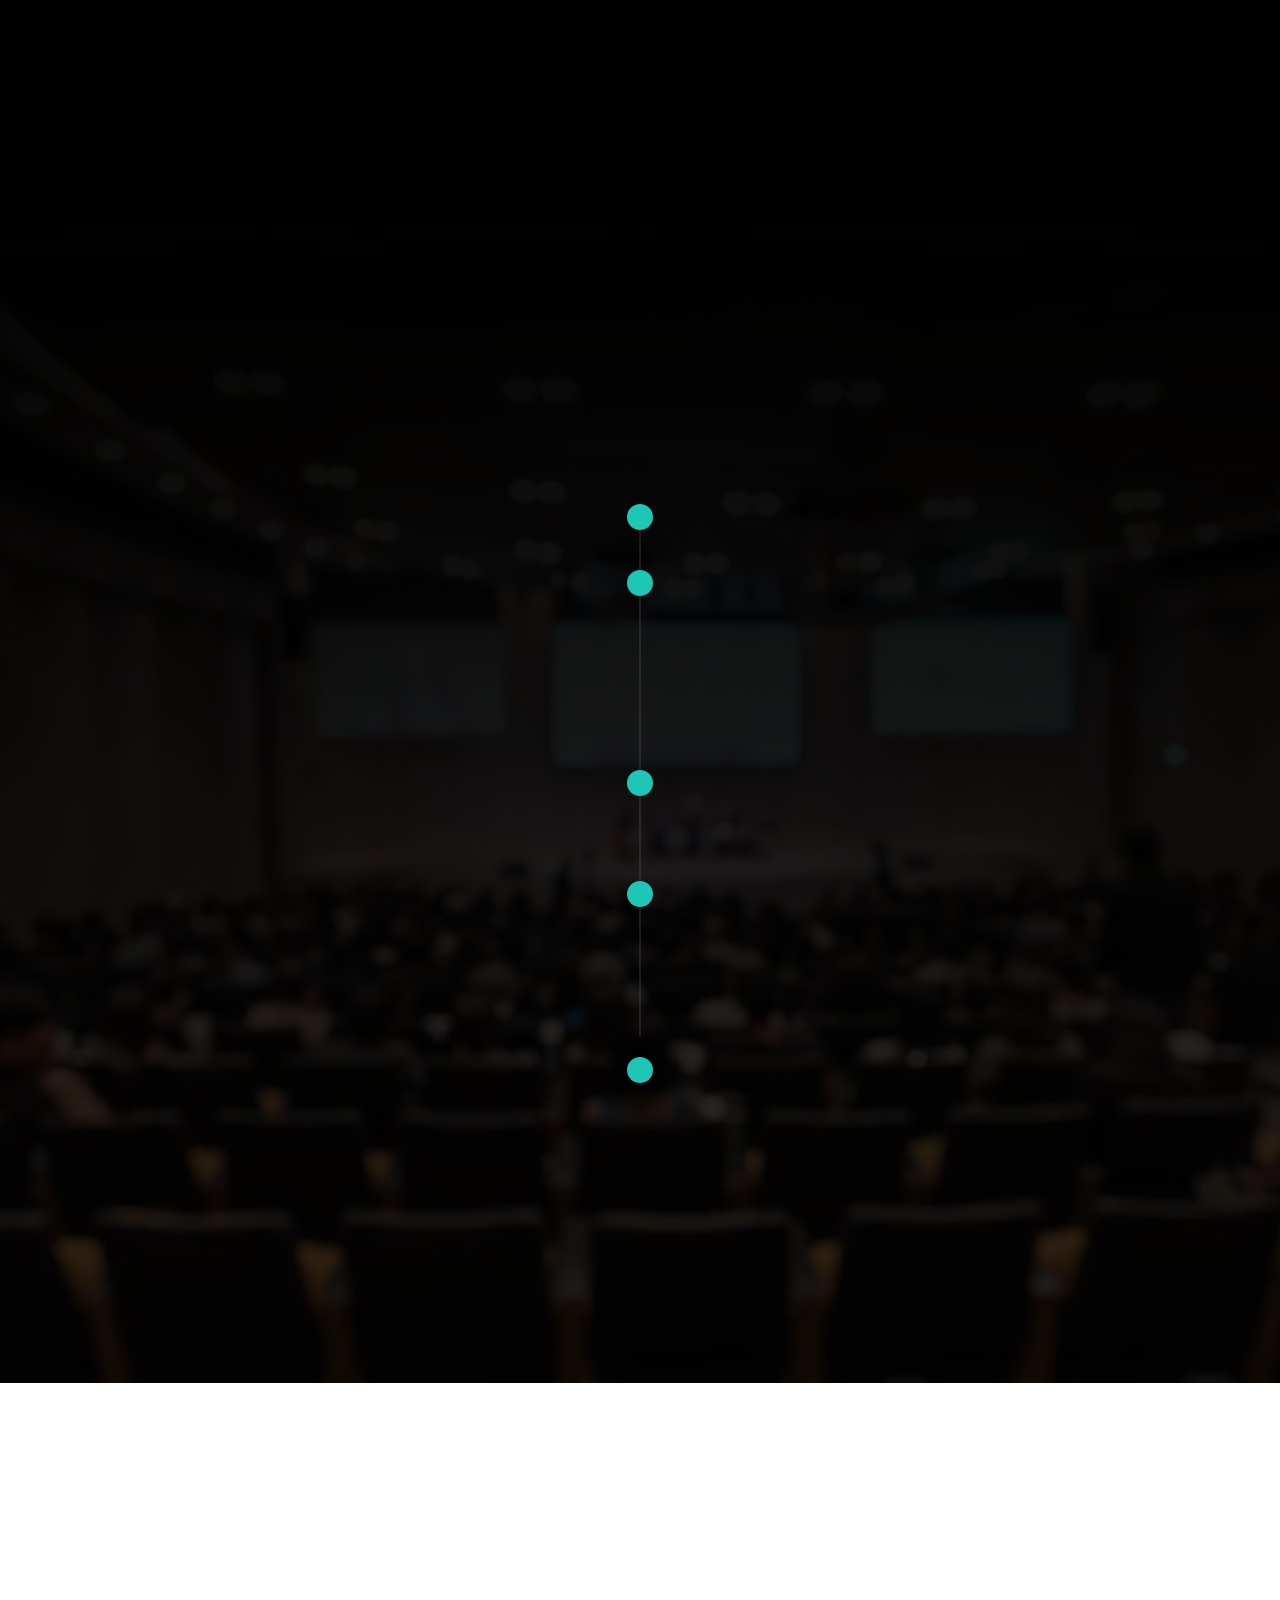
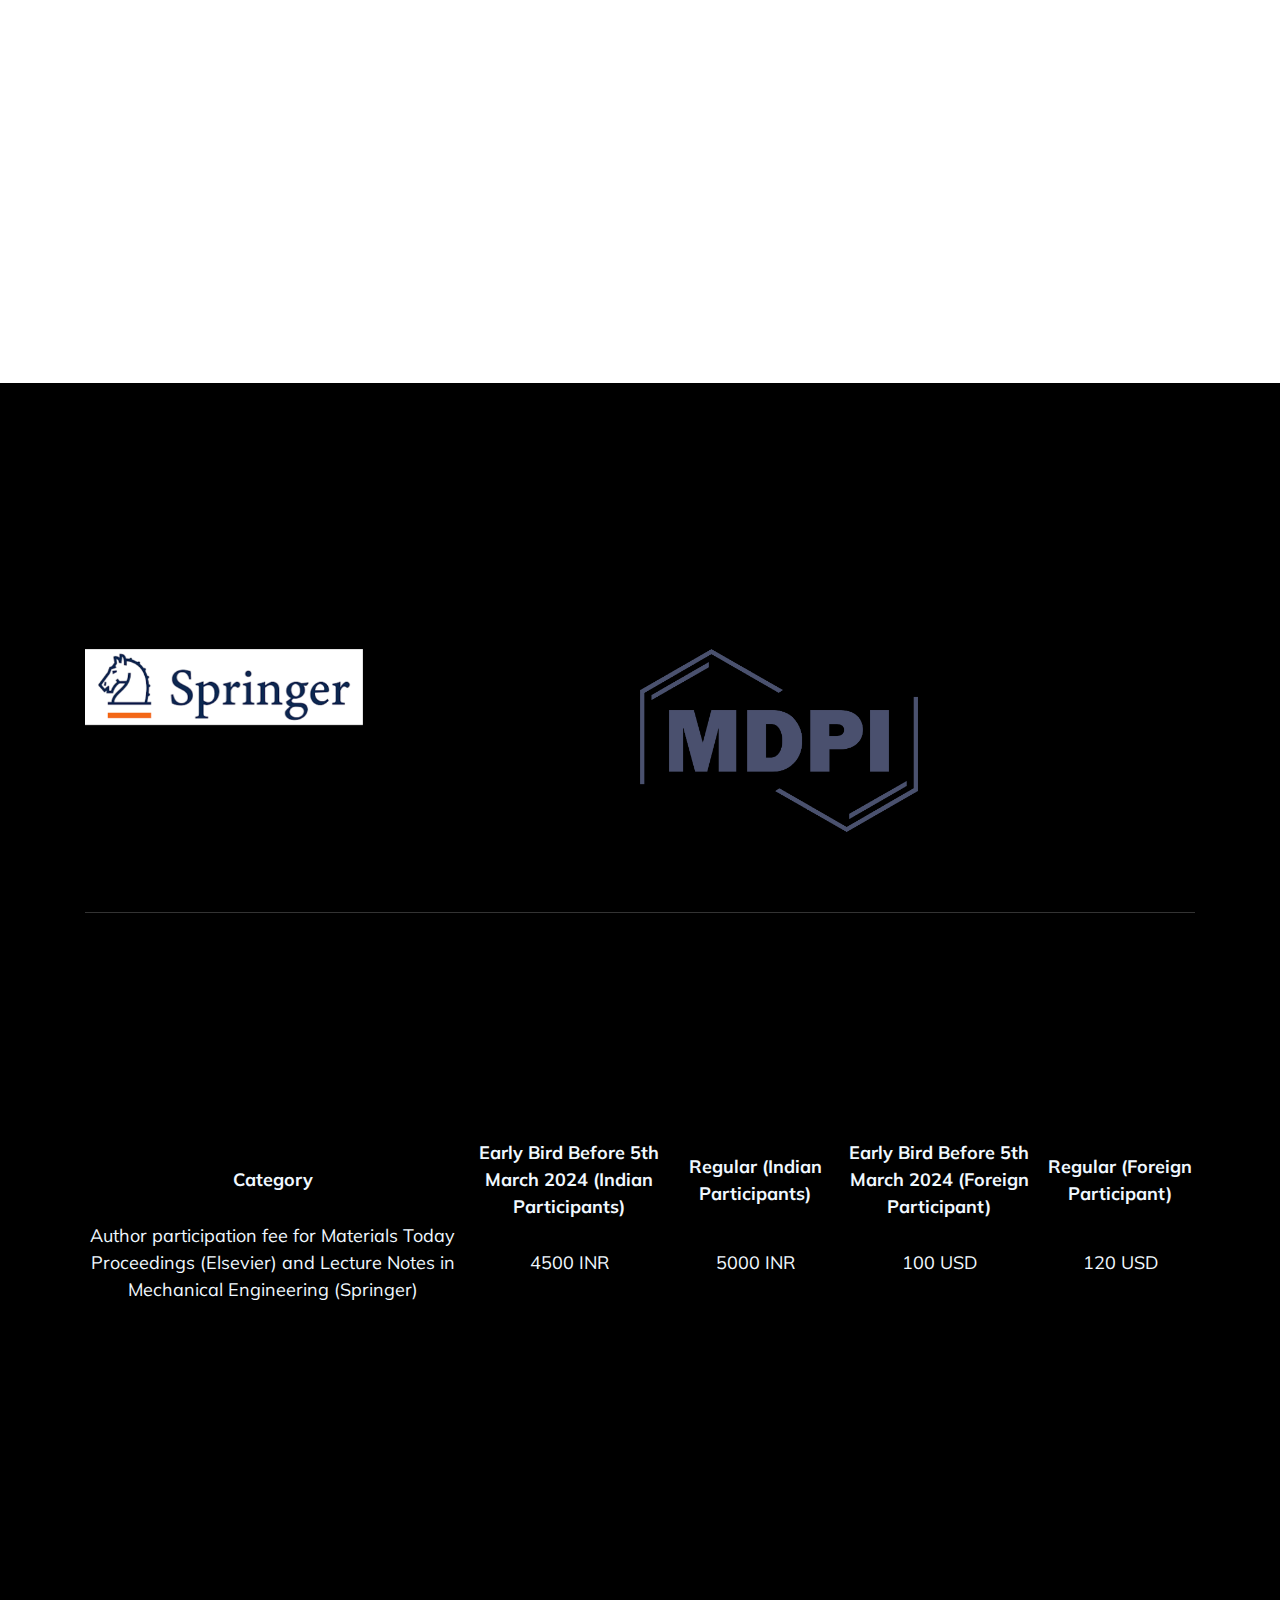
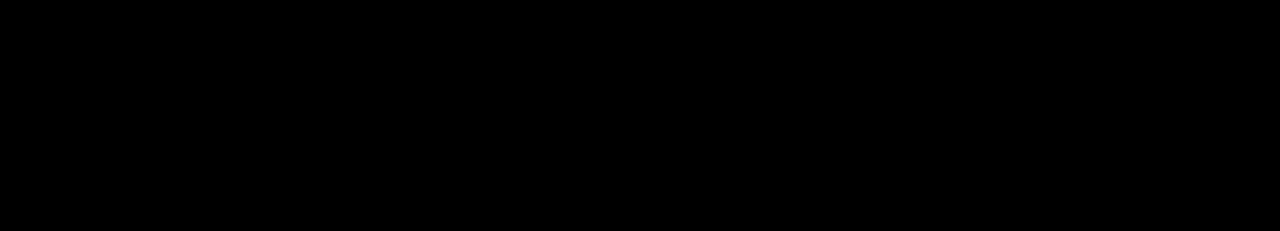
==== commit 5b900331: "last updates" ====
--- a/index.html
+++ b/index.html
@@ -26,6 +26,11 @@
     <link rel="stylesheet" href="css/slicknav.css">
 
     <link rel="stylesheet" href="css/style.css">
+    <style>
+        .two-column {
+            columns: 2;
+        }
+    </style>
     <!-- <link rel="stylesheet" href="css/responsive.css"> -->
 </head>
 
@@ -200,84 +205,90 @@
                                 supply chain management.</p></small>
                         <!-- <a href="#" class="boxed-btn3  wow fadeInLeft" data-wow-duration="1s" data-wow-delay=".7s">Buy
                             Tickets</a> -->
-                            <div style="color: aliceblue;"><p>Papers are invited in the areas of</p>
-                                <ul>
-                                    <li><strong style="font-size: large;color:red">Manufacturing</strong>
-                                        <ul>
-                                            <li>Advanced Manufacturing Processes</li>
-                                            <li>Additive Manufacturing</li>
-                                            <li>Green Manufacturing</li>
-                                            <li>Industry 4.0</li>
-                                            <li>Conventional Machining Processes</li>
-                                            <li>Non-conventional Machining Processes</li>
-                                            <li>Micro Machining</li>
-                                            <li>Materials Processing</li>
-                                            <li>Surface Science & Engineering</li>
-                                            <li>Primary and secondary atomization</li>
-                                        </ul>
-                                    </li>
-                                    <li><strong style="font-size: large;color:red">Materials</strong>
-                                        <ul>
-                                            <li>Nano Materials</li>
-                                            <li>Advanced Composite Materials</li>
-                                            <li>Dispersion and Dispersants</li>
-                                            <li>Materials Characterization</li>
-                                            <li>Polymer composites</li>
-                                            <li>Metal matrix composites</li>
-                                            <li>Functionally graded materials</li>
-                                            <li>Renewable Materials</li>
-                                            <li>Solar Energy Materials</li>
-                                            <li>Advanced Computational materials</li>
-                                            <li>Biosensor and Bio-electronic Materials</li>
-                                            <li>Advanced Energy Materials</li>
-                                            <li>Material Chemistry</li>
-                                            <li>Metals, ceramics & polymers</li>
-                                        </ul>
-                                    </li>
-                                    <li><strong style="font-size: large;color:red">Fluid and Thermal</strong>
-                                        <ul>
-                                            <li>Heat and Mass transfer</li>
-                                            <li>Refrigeration & Air conditioning</li>
-                                            <li>Heat Exchangers</li>
-                                            <li>Flow measurements</li>
-                                            <li>Non-Conventional Energy Resources</li>
-                                            <li>Combustion & Pollution</li>
-                                            <li>Droplet and spray evaporation</li>
-                                            <li>Optical diagnostics and image processing</li>
-                                            <li>Colloidal and Suspensions</li>
-                                            <li>IC Engines</li>
-                                            <li>Fuels</li>
-                                            <li>Computational Fluid Dynamics</li>
-                                            <li>Green Energy and Energy Harvesting</li>
-                                        </ul>
-                                    </li>
-                                    <li><strong style="font-size: large;color:red">Design</strong>
-                                        <ul>
-                                            <li>Computational Mechanics</li>
-                                            <li>Sensors & Actuators</li>
-                                            <li>Materials failure analysis</li>
-                                            <li>Engineering Optimization</li>
-                                            <li>Finite element analysis</li>
-                                            <li>Machines and Mechanisms</li>
-                                            <li>Lightweight automobiles</li>
-                                            <li>Mechanics of Composites</li>
-                                            <li>Product design & development</li>
-                                            <li>Fatigue and Creep</li>
-                                            <li>Robotics</li>
-                                            <li>Biomechanics</li>
-                                            <li>Tribology</li>
-                                            <li>Vibrations</li>
-                                            <li>Fracture Mechanics</li>
-                                            <li>Vehicle Dynamics</li>
-                                            <li>Other research related to Mechanical Engineering/Industry 4.0/Industrial Engineering</li>
-                                        </ul>
-                                    </li>
-                                </ul></div>                    </div>
+                            
+                </div>
+                <div style="color: aliceblue;" class="two-column ">
+                    <p>Papers are invited in the areas of</p>
+                    <ul>
+                        <li><strong style="font-size: large; color: red;">Manufacturing</strong>
+                            <ul>
+                                <li>Advanced Manufacturing Processes</li>
+                                <li>Additive Manufacturing</li>
+                                <li>Green Manufacturing</li>
+                                <li>Industry 4.0</li>
+                                <li>Conventional Machining Processes</li>
+                                <li>Non-conventional Machining Processes</li>
+                                <li>Micro Machining</li>
+                                <li>Materials Processing</li>
+                                <li>Surface Science & Engineering</li>
+                                <li>Primary and secondary atomization</li>
+                            </ul>
+                        </li>
+                        <li><strong style="font-size: large; color: red;">Materials</strong>
+                            <ul>
+                                <li>Nano Materials</li>
+                                <li>Advanced Composite Materials</li>
+                                <li>Dispersion and Dispersants</li>
+                                <li>Materials Characterization</li>
+                                <li>Polymer composites</li>
+                                <li>Metal matrix composites</li>
+                                <li>Functionally graded materials</li>
+                                <li>Renewable Materials</li>
+                                <li>Solar Energy Materials</li>
+                                <li>Advanced Computational materials</li>
+                                <li>Biosensor and Bio-electronic Materials</li>
+                                <li>Advanced Energy Materials</li>
+                                <li>Material Chemistry</li>
+                                <li>Metals, ceramics & polymers</li>
+                            </ul>
+                        </li>
+                        <br><br><br><br><br><br><br>
+                        <li><strong style="font-size: large; color: red;">Fluid and Thermal</strong>
+                            <ul>
+                                <li>Heat and Mass transfer</li>
+                                <li>Refrigeration & Air conditioning</li>
+                                <li>Heat Exchangers</li>
+                                <li>Flow measurements</li>
+                                <li>Non-Conventional Energy Resources</li>
+                                <li>Combustion & Pollution</li>
+                                <li>Droplet and spray evaporation</li>
+                                <li>Optical diagnostics and image processing</li>
+                                <li>Colloidal and Suspensions</li>
+                                <li>IC Engines</li>
+                                <li>Fuels</li>
+                                <li>Computational Fluid Dynamics</li>
+                                <li>Green Energy and Energy Harvesting</li>
+                            </ul>
+                        </li>
+                        <li><strong style="font-size: large; color: red;">Design</strong>
+                            <ul>
+                                <li>Computational Mechanics</li>
+                                <li>Sensors & Actuators</li>
+                                <li>Materials failure analysis</li>
+                                <li>Engineering Optimization</li>
+                                <li>Finite element analysis</li>
+                                <li>Machines and Mechanisms</li>
+                                <li>Lightweight automobiles</li>
+                                <li>Mechanics of Composites</li>
+                                <li>Product design & development</li>
+                                <li>Fatigue and Creep</li>
+                                <li>Robotics</li>
+                                <li>Biomechanics</li>
+                                <li>Tribology</li>
+                                <li>Vibrations</li>
+                                <li>Fracture Mechanics</li>
+                                <li>Vehicle Dynamics</li>
+                                <li>Other research related to Mechanical Engineering/Industry 4.0/Industrial Engineering</li>
+                            </ul>
+                        </li>
+                    </ul>
                 </div>
             </div>
         </div>
     </div>
+    
 </section>
+
     <!-- about_area_end  -->
 <section id="Committee">
     <!-- performar_area_start  -->
